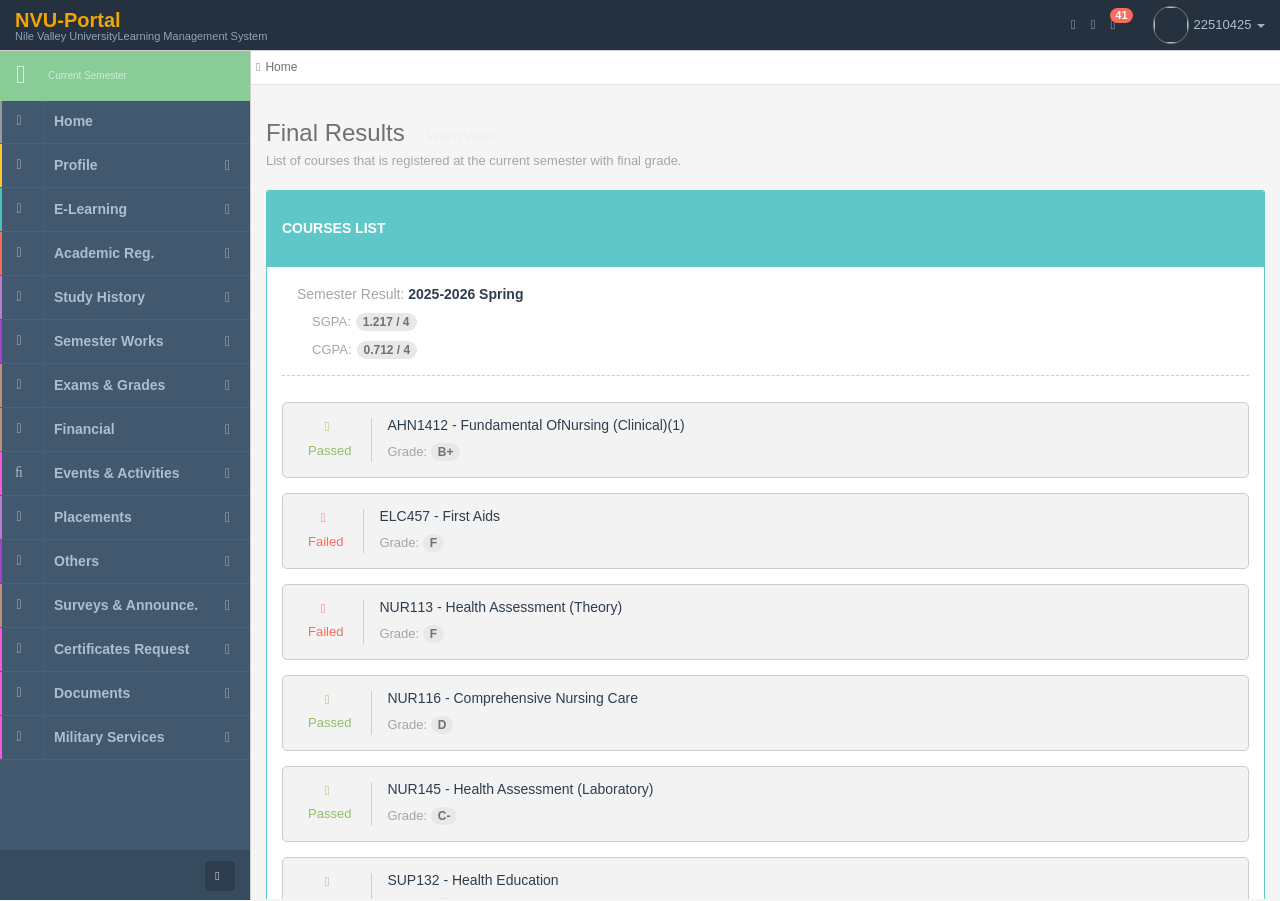
==== General Result - Nile Valley University.htm @ 6a574253 "done" ====
<!DOCTYPE html>
<!-- saved from url=(0041)https://lms.nv.edu.eg/FinalResult/Results -->
<html lang="en" class="app js no-touch no-android chrome no-firefox no-iemobile no-ie no-ie10 no-ios" style="min-width: unset;"><head><meta http-equiv="Content-Type" content="text/html; charset=UTF-8">
    
    <meta name="viewport" content="width=device-width, initial-scale=1.0">
    <title>General Result - Nile Valley University</title>
    <link href="./General Result - Nile Valley University_files/app.v2.css" rel="stylesheet">

    <link href="./General Result - Nile Valley University_files/mdtimepicker.css" rel="stylesheet">

    <link href="./General Result - Nile Valley University_files/fuelux.css" rel="stylesheet">

    <link href="./General Result - Nile Valley University_files/nestable.css" rel="stylesheet">

    <link href="./General Result - Nile Valley University_files/datatables.css" rel="stylesheet">

    <link href="./General Result - Nile Valley University_files/app.css" rel="stylesheet">

    
    <link href="./General Result - Nile Valley University_files/jquery-ui.css" rel="stylesheet">

    <link href="./General Result - Nile Valley University_files/introjs.css" rel="stylesheet">


    <script src="./General Result - Nile Valley University_files/jquery-1.10.2.min.js.download"></script>
    <script src="./General Result - Nile Valley University_files/moment.min.js.download"></script>
    <script src="./General Result - Nile Valley University_files/app.v2.js.download"></script>

    <script src="./General Result - Nile Valley University_files/jquery-ui.js.download"></script>

    <script src="./General Result - Nile Valley University_files/jquery.slim.js.download"></script>

    <script src="./General Result - Nile Valley University_files/app.js.download"></script>

    <script src="./General Result - Nile Valley University_files/highcharts.js.download"></script>

    <script src="./General Result - Nile Valley University_files/highcharts-3d.js.download"></script>

    <script src="./General Result - Nile Valley University_files/ckeditor.js.download"></script><style>.cke{visibility:hidden;}</style>

    <script src="./General Result - Nile Valley University_files/jquery.js.download"></script>

    <script src="./General Result - Nile Valley University_files/PreventXSS.js.download"></script>
    <script src="./General Result - Nile Valley University_files/jquery.signalR-2.4.1.min.js.download"></script>
    <script src="./General Result - Nile Valley University_files/hubs" type="text/javascript"></script>
    <link href="./General Result - Nile Valley University_files/cropper.css" rel="stylesheet">
    <link href="./General Result - Nile Valley University_files/docs.css" rel="stylesheet">

    <style>
        html {
            overflow-y: visible;
        }

        .no-Messages {
            text-align: center;
            padding: 50px 0;
        }

        .navbar-brand {
            font-size: 20px;
            margin-top: -5px;
            text-align: left;
        }

            .navbar-brand strong {
                color: #f0a602
            }

            .navbar-brand div {
                line-height: 29px;
                font-size: 11px;
                font-weight: normal;
                margin-top: -23px;
            }

        .announcement-lock {
            position: fixed;
            right: 0;
            top: 0;
            width: 100%;
            height: 100%;
            background-color: rgba(0, 0, 0, 0.50);
            z-index: 999999;
        }

        .announcement-container {
            position: absolute;
            right: 0;
            top: 0;
            width: 500px;
            max-width: 500px;
            height: 100%;
            background-color: #ffffff;
            border-left: 1px solid #9a9a9a;
        }

            .announcement-container .well {
                box-shadow: none;
                background-color: #edecec;
                position: relative;
                padding-bottom: 10px;
            }

            .announcement-container .bg-light {
                background-color: #d3d3d3;
            }

            .announcement-container .title {
                font-size: 18px;
            }

        .no-announcements {
            text-align: center;
            padding: 50px 0;
        }

            .no-announcements i {
                color: #d9d9d9;
                font-size: 40px;
                margin-bottom: 10px;
            }

        @media (max-width: 768px) {
            .navbar-brand {
                text-align: center;
            }

            .announcement-container {
                width: 100%;
                max-width: unset;
                border-left: none;
            }
        }
    </style>

<link href="./General Result - Nile Valley University_files/Dark.css" rel="stylesheet">

<script type="text/javascript" src="./General Result - Nile Valley University_files/config.js.download"></script><link rel="stylesheet" type="text/css" href="./General Result - Nile Valley University_files/editor.css"><script type="text/javascript" src="./General Result - Nile Valley University_files/en.js.download"></script><script type="text/javascript" src="./General Result - Nile Valley University_files/styles.js.download"></script><script type="text/javascript" src="./General Result - Nile Valley University_files/plugin.js.download"></script><script type="text/javascript" src="./General Result - Nile Valley University_files/plugin(1).js.download"></script><script type="text/javascript" src="./General Result - Nile Valley University_files/plugin(2).js.download"></script><script type="text/javascript" src="./General Result - Nile Valley University_files/plugin(3).js.download"></script><script type="text/javascript" src="./General Result - Nile Valley University_files/plugin(4).js.download"></script><script type="text/javascript" src="./General Result - Nile Valley University_files/plugin(5).js.download"></script><script type="text/javascript" src="./General Result - Nile Valley University_files/plugin(6).js.download"></script><style type="text/css">.wrs_modal_overlay {
    position: fixed;
    font-family: arial, sans-serif;
    top: 0;
    right: 0;
    left: 0;
    bottom: 0;
    background: rgba(0, 0, 0, 0.8);
    z-index: 999998;
    opacity: 0.65;
    pointer-events: auto;
}

.wrs_modal_overlay.wrs_modal_ios {
    visibility: hidden;
    display: none;
}

.wrs_modal_overlay.wrs_modal_android {
    visibility: hidden;
    display: none;
}

.wrs_modal_overlay.wrs_modal_ios.moodle {
    position: fixed;
}

.wrs_modal_overlay.wrs_modal_desktop.wrs_stack {
    background: rgba(0, 0, 0, 0);
    display: none;
}

.wrs_modal_overlay.wrs_modal_desktop.wrs_maximized {
    background: rgba(0, 0, 0, 0.8);
}

.wrs_modal_overlay.wrs_modal_desktop.wrs_minimized {
    background: rgba(0, 0, 0, 0);
    display: none;
}

.wrs_modal_overlay.wrs_modal_desktop.wrs_closed {
    background: rgba(0, 0, 0, 0);
    display: none;
}

.wrs_modal_title {
    color: #fff;
    padding: 5px 0 5px 10px;
    -moz-user-select: none;
    -webkit-user-select: none;
    -ms-user-select: none;
    user-select: none;
    text-align: left;
}

.wrs_modal_close_button {
    float: right;
    cursor: pointer;
    color: #fff;
    padding: 5px 10px 5px 0;
    background-image: url([data-uri]);
    background-size: 10px;
    margin: 10px 7px 0 0;
    background-repeat: no-repeat;
}

.wrs_modal_close_button:hover {
    background-image: url([data-uri]);
}

.wrs_modal_minimize_button {
    float: right;
    cursor: pointer;
    color: #fff;
    padding: 5px 10px 5px 0;
    top: inherit;
    margin: 10px 7px 0 0;
    background-size: 10px;
    background-image: url([data-uri]);
    background-repeat: no-repeat;
}

.wrs_modal_minimize_button:hover {
    background-image: url([data-uri]);
}

.wrs_modal_minimize_button.wrs_minimized {
    background-image: url([data-uri]);
}

.wrs_modal_minimize_button.wrs_minimized:hover {
    background-image: url([data-uri]);
}

.wrs_modal_stack_button {
    float: right;
    cursor: pointer;
    color: #fff;
    margin: 10px 7px 0 0;
    padding: 5px 10px 5px 0;
    top: inherit;
    background-image: url([data-uri]);
    background-size: 10px;
}

.wrs_modal_stack_button.wrs_stack {
    visibility: hidden;
    margin: 0;
    padding: 0;
}

.wrs_modal_stack_button.wrs_minimized {
    visibility: hidden;
    margin: 0;
    padding: 0;
}

.wrs_modal_stack_button:hover {
    background-image: url([data-uri]);
}

.wrs_modal_maximize_button {
    float: right;
    cursor: pointer;
    color: #fff;
    margin: 10px 7px 0 0;
    padding: 5px 10px 5px 0;
    top: inherit;
    background-image: url([data-uri]);
    background-size: 10px;
    background-repeat: no-repeat;
}

.wrs_modal_maximize_button.wrs_maximized {
    visibility: hidden;
    margin: 0;
    padding: 0;
}

.wrs_modal_maximize_button:hover {
    background-image: url([data-uri]);
}

.wrs_modal_wrapper {
    display: block;
    margin: 6px;
}

.wrs_modal_title_bar {
    display: block;
    background-color: #778e9a;
}

.wrs_modal_dialogContainer {
    border: none;
    background: #fafafa;
    z-index: 999999;
}

.wrs_modal_dialogContainer.wrs_modal_desktop {
    font-size: 14px;
}

.wrs_modal_dialogContainer.wrs_modal_desktop.wrs_maximized {
    position: fixed;
}

.wrs_modal_dialogContainer.wrs_modal_desktop.wrs_minimized {
    position: fixed;
    top: inherit;
    margin: 0;
    margin-right: 10px;
}

.wrs_modal_dialogContainer.wrs_closed {
    visibility: hidden;
    display: none;
    opacity: 0;
}


/* Class that exists but hasn't got css properties defined
.wrs_modal_dialogContainer.wrs_modal_desktop.wrs_minimized.wrs_drag {} */

.wrs_modal_dialogContainer.wrs_modal_desktop.wrs_stack {
    position: fixed;
    bottom: 0;
    right: 0;
    box-shadow: rgba(0, 0, 0, 0.5) 0 2px 8px;
}

.wrs_modal_dialogContainer.wrs_drag {
    box-shadow: rgba(0, 0, 0, 0.5) 0 2px 8px;
}

.wrs_modal_dialogContainer.wrs_modal_desktop.wrs_drag {
    box-shadow: rgba(0, 0, 0, 0.5) 0 2px 8px;
}

.wrs_modal_dialogContainer.wrs_modal_android {
    margin: auto;
    position: fixed;
    width: 99%;
    height: 99%;
    overflow: hidden;
    transform: translate(50%, -50%);
    top: 50%;
    right: 50% !important;
    position: fixed;
}

.wrs_modal_dialogContainer.wrs_modal_ios {
    margin: auto;
    position: fixed;
    width: 100%;
    height: 100%;
    overflow: hidden;
    transform: translate(50%, -50%);
    top: 50%;
    right: 50% !important;
    position: fixed;
}


/* Class that exists but hasn't got css properties defined
.wrs_content_container.wrs_maximized {} */

.wrs_content_container.wrs_minimized {
    display: none;
}

/* .wrs_editor {
    flex-grow: 1;
} */

.wrs_content_container.wrs_modal_android {
    width: 100%;
    flex-grow: 1;
    display: flex;
    flex-direction: column;
}

.wrs_content_container.wrs_modal_android > div:first-child {
    flex-grow: 1;
}

.wrs_content_container.wrs_modal_ios > div:first-child {
    flex-grow: 1;
}

.wrs_content_container.wrs_modal_desktop > div:first-child {
    flex-grow: 1;
}

.wrs_modal_wrapper.wrs_modal_android {
    margin: auto;
    display: flex;
    flex-direction: column;
    height: 100%;
    width: 100%;
}

.wrs_content_container.wrs_modal_desktop {
    width: 100%;
    flex-grow: 1;
    display: flex;
    flex-direction: column;
}

.wrs_content_container.wrs_modal_ios {
    width: 100%;
    flex-grow: 1;
    display: flex;
    flex-direction: column;
}

.wrs_modal_wrapper.wrs_modal_ios {
    margin: auto;
    display: flex;
    flex-direction: column;
    height: 100%;
    width: 100%;
}

.wrs_virtual_keyboard {
    height: 100%;
    width: 100%;
    top: 0;
    left: 50%;
    transform: translate(-50%, 0%);
}

@media all and (orientation: portrait) {
    .wrs_modal_dialogContainer.wrs_modal_mobile {
        width: 100vmin;
        height: 100vmin;
        margin: auto;
        border-width: 0;
    }
    .wrs_modal_wrapper.wrs_modal_mobile {
        width: 100vmin;
        height: 100vmin;
        margin: auto;
    }
}

@media all and (orientation: landscape) {
    .wrs_modal_dialogContainer.wrs_modal_mobile {
        width: 100vmin;
        height: 100vmin;
        margin: auto;
        border-width: 0;
    }
    .wrs_modal_wrapper.wrs_modal_mobile {
        width: 100vmin;
        height: 100vmin;
        margin: auto;
    }
}

.wrs_modal_dialogContainer.wrs_modal_badStock {
    width: 100%;
    height: 280px;
    margin: 0 auto;
    border-width: 0;
}

.wrs_modal_wrapper.wrs_modal_badStock {
    width: 100%;
    height: 280px;
    margin: 0 auto;
    border-width: 0;
}
.wrs_noselect {
    -moz-user-select: none;
    -khtml-user-select: none;
    -webkit-user-select: none;
    -ms-user-select: none;
    user-select: none;
}
.wrs_bottom_right_resizer {
    width: 10px;
    height: 10px;
    color: #778e9a;
    position: absolute;
    right: 4px;
    bottom: 8px;
    cursor: se-resize;
    -moz-user-select: none;
    -webkit-user-select: none;
    -ms-user-select: none;
    user-select: none;
}
.wrs_bottom_left_resizer {
    width: 15px;
    height: 15px;
    color: #778e9a;
    position: absolute;
    left: 0;
    top: 0;
    cursor: se-resize;
}

.wrs_modal_controls {
    height: 42px;
    margin: 3px 0;
    overflow: hidden;
    line-height: normal;
}

.wrs_modal_links {
    margin: 10px auto;
    margin-bottom: 0;
    font-family: arial, sans-serif;
    padding: 6px;
    display: inline;
    float: right;
    text-align: right;
}

.wrs_modal_links > a {
    text-decoration: none;
    color: #778e9a;
    font-size: 16px;
}

.wrs_modal_button_cancel,
.wrs_modal_button_cancel:hover,
.wrs_modal_button_cancel:visited,
.wrs_modal_button_cancel:active,
.wrs_modal_button_cancel:focus {
    min-width: 80px;
    font-size: 14px;
    border-radius: 3px;
    border: 1px solid #778e9a;
    padding: 6px 8px;
    margin: 10px auto;
    margin-left: 5px;
    margin-bottom: 0;
    cursor: pointer;
    font-family: arial, sans-serif;
    background-color: #DDDDDD;
    height: 32px;
}

.wrs_modal_button_accept,
.wrs_modal_button_accept:hover,
.wrs_modal_button_accept:visited,
.wrs_modal_button_accept:active,
.wrs_modal_button_accept:focus {
    min-width: 80px;
    font-size: 14px;
    border-radius: 3px;
    border: 1px solid #778e9a;
    padding: 6px 8px;
    margin: 10px auto;
    margin-right: 5px;
    margin-bottom: 0;
    color: #fff;
    background: #778e9a;
    cursor: pointer;
    font-family: arial, sans-serif;
    height: 32px;
}

.wrs_editor_vertical_bar {
    height: 20px;
    float: right;
    background: none;
    width: 20px;
    cursor: pointer;
}

.wrs_modal_buttons_container {
    display: inline;
    float: left;
}

.wrs_modal_buttons_container.wrs_modalAndroid {
    padding-left: 6px;
}

.wrs_modal_buttons_container.wrs_modalDesktop {
    padding-left: 0;
}

.wrs_modal_buttons_container > button {
    line-height: normal;
    background-image: none;
}

.wrs_modal_wrapper {
    margin: 6px;
    display: flex;
    flex-direction: column;
}

.wrs_modal_wrapper.wrs_modal_desktop.wrs_minimized {
    display: none;
}

@media only screen and (max-device-width: 480px) and (orientation: portrait) {
    #wrs_modal_wrapper {
        width: 140%;
    }
}

.wrs_popupmessage_overlay_envolture {
    display: none;
    width: 100%;
}
.wrs_popupmessage_overlay {
    position: absolute;
    width: 100%;
    height: 100%;
    top: 0;
    left: 0;
    right: 0;
    bottom: 0;
    background-color: rgba(0, 0, 0, 0.5);
    z-index: 4;
    cursor: pointer;
}
.wrs_popupmessage_panel {
    top: 50%;
    left: 50%;
    transform: translate(-50%, -50%);
    position: absolute;
    background: white;
    max-width: 500px;
    width: 75%;
    border-radius: 2px;
    padding: 20px;
    font-family: sans-serif;
    font-size: 15px;
    text-align: left;
    color: #2e2e2e;
    z-index: 5;
    max-height: 75%;
    overflow: auto;
}

.wrs_popupmessage_button_area {
    margin: 10px 0 0 0;
}

.wrs_panelContainer * {
    border: 0;
}

.wrs_button_cancel,
.wrs_button_cancel:hover,
.wrs_button_cancel:visited,
.wrs_button_cancel:active,
.wrs_button_cancel:focus {
    min-width: 80px;
    font-size: 14px;
    border-radius: 3px;
    border: 1px solid #778e9a;
    padding: 6px 8px;
    margin: 10px auto;
    margin-left: 5px;
    margin-bottom: 0;
    cursor: pointer;
    font-family: arial, sans-serif;
    background-color: #DDDDDD;
    background-image: none;
    height: 32px;
}

.wrs_button_accept,
.wrs_button_accept:hover,
.wrs_button_accept:visited,
.wrs_button_accept:active,
.wrs_button_accept:focus {
    min-width: 80px;
    font-size: 14px;
    border-radius: 3px;
    border: 1px solid #778e9a;
    padding: 6px 8px;
    margin: 10px auto;
    margin-right: 5px;
    margin-bottom: 0;
    color: #fff;
    background: #778e9a;
    cursor: pointer;
    font-family: arial, sans-serif;
    height: 32px;
}

.wrs_editor button{
    box-shadow: none;
}

.wrs_editor .wrs_header button{
    border-bottom: none;
    border-bottom-left-radius: 0;
    border-bottom-right-radius: 0;
}

.wrs_modal_overlay.wrs_modal_desktop.wrs_stack.wrs_overlay_active {
    display: block;
}
/* Fix selection in drupal style */
.wrs_toolbar tr:focus{
    background: none;
}
.wrs_toolbar tr:hover{
    background: none;
}
/* End of fix drupal */
.wrs_modal_rtl .wrs_modal_button_cancel {
    margin-right: 5px;
    margin-left: 0;
}
.wrs_modal_rtl .wrs_modal_button_accept {
    margin-right: 0;
    margin-left: 5px;
}
.wrs_modal_rtl .wrs_button_cancel {
    margin-right: 5px;
    margin-left: 0;
}
.wrs_modal_rtl .wrs_button_accept {
    margin-right: 0;
    margin-left: 5px;
}
</style><link rel="stylesheet" type="text/css" href="./General Result - Nile Valley University_files/scayt.css"><link rel="stylesheet" type="text/css" href="./General Result - Nile Valley University_files/dialog.css"><link rel="stylesheet" type="text/css" href="./General Result - Nile Valley University_files/tableselection.css"><link rel="stylesheet" type="text/css" href="./General Result - Nile Valley University_files/wsc.css"><script type="text/javascript" src="./General Result - Nile Valley University_files/en(1).js.download"></script><script type="text/javascript" src="./General Result - Nile Valley University_files/en(2).js.download"></script><link rel="stylesheet" type="text/css" href="./General Result - Nile Valley University_files/copyformatting.css"><link rel="stylesheet" type="text/css" href="./General Result - Nile Valley University_files/dialog(1).css"><script type="text/javascript" src="./General Result - Nile Valley University_files/eq_config.js.download"></script><script type="text/javascript" src="./General Result - Nile Valley University_files/eq_editor-lite-17.js.download"></script><link rel="stylesheet" type="text/css" href="./General Result - Nile Valley University_files/equation-embed.css"></head>
<body style="min-width: unset; overflow: auto;">
    <div class="announcement-lock hide">

    </div>
    <div class="noti-area">
    </div>
    <div class="results-area">
    </div>
    <section class="vbox">
        <header class="bg-dark dk header navbar navbar-fixed-top-xs">
            <div class="navbar-header aside-md">
                <a class="btn btn-link visible-xs" data-toggle="class:nav-off-screen" data-target="#nav"><i class="fa fa-bars"></i></a>
                <a href="https://lms.nv.edu.eg/FinalResult/Results#" class="navbar-brand" data-toggle="fullscreen">
                    <strong>NVU-Portal</strong>
                    <div class="text-muted">Nile Valley UniversityLearning Management System</div>
                </a>
                <a class="btn btn-link visible-xs" data-toggle="dropdown" data-target=".nav-user"><i class="fa fa-cog"></i></a>
            </div>
                <input type="hidden" id="LoginId" value="22510425">
                <input type="hidden" id="LoginType" value="1">

            <ul class="nav navbar-nav navbar-right hidden-xs nav-user">

                <li class="hidden-xs">

                    <a href="https://lms.nv.edu.eg/Announcement/AllAnnouncement" class="dk notifications"><i class="fa fa-bullhorn"></i><span class="badge badge-sm up bg-danger m-l-n-sm Anncount"></span></a>
                </li>
                <li class="hidden-xs">

                    <a href="https://lms.nv.edu.eg/Messages/Message" class="dk messages"><i class="fa fa-comments"></i><span class="badge badge-sm up bg-warning m-l-n-sm Msgcount"></span></a>
                </li>
                <li class="hidden-xs">

                    <a href="https://lms.nv.edu.eg/Notifications/NotificationsList" class="dk notifications"><i class="fa fa-bell"></i><span class="badge badge-sm up bg-danger m-l-n-sm Notcount">41</span></a>
                </li>
                <li class="dropdown">
                    <a class="dropdown-toggle c-p" data-toggle="dropdown">
                        <span class="thumb-sm avatar pull-left">
                            <img id="user_img" class="thum-img" data-gender="M">
                        </span>
                        <span id="username">
22510425
                        </span><b class="caret"></b>
                    </a>
                    <ul class="dropdown-menu animated fadeInRight m-r-sm" style="width:220px">
                        <span class="arrow top" style="left: 75%"></span>
                        <li><a href="https://lms.nv.edu.eg/UserProfile/AccountSettings"><i class="fa fa-gear"></i>Account Settings</a></li>
                        <li class="divider"></li>
                        <li><a href="https://lms.nv.edu.eg/Announcement/TodoCalendar" class="events"><i class="fa fa-calendar"></i><span class="badge bg-warning pull-right"></span>Events Calendar</a></li>
                        <li><a href="https://lms.nv.edu.eg/Announcement/AllAnnouncement" class="announcement"><i class="fa fa-bullhorn"></i><span class="badge bg-warning pull-right"></span>Announcements</a></li>
                        <li><a href="https://lms.nv.edu.eg/Messages/Message" class="messages"><i class="fa fa-comments"></i><span class="badge bg-warning pull-right"></span>Messages</a></li>
                        <li><a href="https://lms.nv.edu.eg/Notifications/NotificationsList" class="notifications"><i class="fa fa-bell"></i><span class="badge bg-danger pull-right"></span>Notifications</a></li>
                        <li class="divider"></li>
                        <li><a href="https://lms.nv.edu.eg/Support/SupportTickets"><i class="fa fa-question-circle"></i>Help &amp; Suggestions</a></li>
                        <li><a href="https://lms.nv.edu.eg/Videos/Videos" class="videos"><i class="fa fa-play-circle"></i><span class="badge pull-right"></span>Product Videos</a></li>
                        <li class="divider"></li>
                        <li><a class="btn-lock c-p"><i class="fa fa-lock"></i>Lock Screen</a></li>
                        <li><a href="https://lms.nv.edu.eg/Login/SignOut" class="btn-logout"><i class="fa fa-sign-out"></i>Log out</a></li>
                    </ul>
                </li>
            </ul>
        </header>
        <section class="b-t">
            <section class="hbox stretch" style="height:100%;">
                <!-- .aside -->
                <aside class="bg-dark lter aside-lg hidden-print" id="nav">
                    <section class="vbox">
                        <header class="header bg-primary lter text-center clearfix semester-intro">
                            <table>
                                <tbody><tr>
                                    <td style="text-align: left; width: 30px;">
                                        <span class="thumb avatar" style="border:0; width: 30px; height: 48px;">
                                            <i class="fa fa-calendar m-t-sm fa-2x"></i>
                                        </span>
                                    </td>
                                    <td style="text-align: left;">
                                        <span class="hidden-nav-xs clear">
                                            <strong class="h6" style="font-weight: bold;" id="SemesterId"></strong>
                                            <span class="text-muted text-xs block">Current Semester</span>
                                        </span>
                                    </td>
                                </tr>
                            </tbody></table>
                        </header>
                        <section class="w-f scrollable">
                            <!-- nav -->
                            <nav class="nav-primary hidden-xs">
                                <ul class="nav side-menu" style="margin-top: -2px;">
                                            <li>
                                                <a href="https://lms.nv.edu.eg/Profile/StudentProfile">
                                                    <i class="fa fa-home icon"><b style=" background-color: #9a9a9a"></b></i>
                                                    <span>Home</span>
                                                </a>
                                            </li>
                                                    <li class="last" data-moduleid="2010">
                                                        <a class="c-p" style="overflow: hidden;">
                                                            <i class="fa fa-user icon"><b style="background-color: #ffc333"></b></i><span class="pull-right"><i class="fa fa-angle-down text"></i><i class="fa fa-angle-up text-active"></i></span>
                                                            <span>Profile </span>
                                                        </a>

                                                        <ul class="nav lt">
                                                                <li>
                                                                    <a class="c-p menu-link" href="https://lms.nv.edu.eg/Profile/UpdateData">
                                                                        <b class="badge bg-danger pull-right"></b>
                                                                        <i class="fa fa-angle-right"></i>
                                                                        <span class="title">Students Update Data</span>
                                                                    </a>
                                                                </li>

                                                        </ul>

                                                    </li>
                                                    <li class="last" data-moduleid="2010">
                                                        <a class="c-p" style="overflow: hidden;">
                                                            <i class="fa fa-list-ol icon"><b style="background-color: #4cc0c1"></b></i><span class="pull-right"><i class="fa fa-angle-down text"></i><i class="fa fa-angle-up text-active"></i></span>
                                                            <span>E-Learning </span>
                                                        </a>

                                                        <ul class="nav lt">
                                                                <li>
                                                                    <a class="c-p menu-link" href="https://lms.nv.edu.eg/Quizzes/StudentQuizzes">
                                                                        <b class="badge bg-danger pull-right"></b>
                                                                        <i class="fa fa-angle-right"></i>
                                                                        <span class="title">Quizzes</span>
                                                                    </a>
                                                                </li>
                                                                <li>
                                                                    <a class="c-p menu-link" href="https://lms.nv.edu.eg/ExamQuiz/StudentExams">
                                                                        <b class="badge bg-danger pull-right"></b>
                                                                        <i class="fa fa-angle-right"></i>
                                                                        <span class="title">Exams</span>
                                                                    </a>
                                                                </li>
                                                                <li>
                                                                    <a class="c-p menu-link" href="https://lms.nv.edu.eg/Assignment/AssignmentStudentList">
                                                                        <b class="badge bg-danger pull-right"></b>
                                                                        <i class="fa fa-angle-right"></i>
                                                                        <span class="title">Assigments</span>
                                                                    </a>
                                                                </li>
                                                                <li>
                                                                    <a class="c-p menu-link" href="https://lms.nv.edu.eg/Discussion/StudentDiscussionList">
                                                                        <b class="badge bg-danger pull-right"></b>
                                                                        <i class="fa fa-angle-right"></i>
                                                                        <span class="title">Discussions</span>
                                                                    </a>
                                                                </li>
                                                                <li>
                                                                    <a class="c-p menu-link" href="https://lms.nv.edu.eg/StudentMeeting/MeetingList">
                                                                        <b class="badge bg-danger pull-right"></b>
                                                                        <i class="fa fa-angle-right"></i>
                                                                        <span class="title">Meetings</span>
                                                                    </a>
                                                                </li>
                                                                <li>
                                                                    <a class="c-p menu-link" href="https://lms.nv.edu.eg/ELearning/StudentElearning">
                                                                        <b class="badge bg-danger pull-right"></b>
                                                                        <i class="fa fa-angle-right"></i>
                                                                        <span class="title">Files &amp; Materials</span>
                                                                    </a>
                                                                </li>
                                                                <li>
                                                                    <a class="c-p menu-link" href="https://lms.nv.edu.eg/ELearning/StudentQuestionBank">
                                                                        <b class="badge bg-danger pull-right"></b>
                                                                        <i class="fa fa-angle-right"></i>
                                                                        <span class="title">Question Bank</span>
                                                                    </a>
                                                                </li>

                                                        </ul>

                                                    </li>
                                                    <li class="last" data-moduleid="2010">
                                                        <a class="c-p" style="overflow: hidden;">
                                                            <i class="fa fa-file-text-o icon"><b style="background-color: #fb6b5b"></b></i><span class="pull-right"><i class="fa fa-angle-down text"></i><i class="fa fa-angle-up text-active"></i></span>
                                                            <span>Academic Reg. </span>
                                                        </a>

                                                        <ul class="nav lt">
                                                                <li>
                                                                    <a class="c-p menu-link" href="https://lms.nv.edu.eg/Registered/CoursesRegisteration">
                                                                        <b class="badge bg-danger pull-right"></b>
                                                                        <i class="fa fa-angle-right"></i>
                                                                        <span class="title">Course Reg.</span>
                                                                    </a>
                                                                </li>
                                                                <li>
                                                                    <a class="c-p menu-link" href="https://lms.nv.edu.eg/Registered/RegisterationProposal">
                                                                        <b class="badge bg-danger pull-right"></b>
                                                                        <i class="fa fa-angle-right"></i>
                                                                        <span class="title">Registeration Proposal</span>
                                                                    </a>
                                                                </li>
                                                                <li>
                                                                    <a class="c-p menu-link" href="https://lms.nv.edu.eg/Registered/RegisterCourse">
                                                                        <b class="badge bg-danger pull-right"></b>
                                                                        <i class="fa fa-angle-right"></i>
                                                                        <span class="title">Transcript</span>
                                                                    </a>
                                                                </li>
                                                                <li>
                                                                    <a class="c-p menu-link" href="https://lms.nv.edu.eg/StudentSchedual/Schedual">
                                                                        <b class="badge bg-danger pull-right"></b>
                                                                        <i class="fa fa-angle-right"></i>
                                                                        <span class="title">Studying Schedule</span>
                                                                    </a>
                                                                </li>

                                                        </ul>

                                                    </li>
                                                    <li class="last" data-moduleid="2010">
                                                        <a class="c-p" style="overflow: hidden;">
                                                            <i class="fa fa-clock-o icon"><b style="background-color: #bd7ad3"></b></i><span class="pull-right"><i class="fa fa-angle-down text"></i><i class="fa fa-angle-up text-active"></i></span>
                                                            <span>Study History </span>
                                                        </a>

                                                        <ul class="nav lt">
                                                                <li>
                                                                    <a class="c-p menu-link" href="https://lms.nv.edu.eg/CourseHistory/ProgramChart">
                                                                        <b class="badge bg-danger pull-right"></b>
                                                                        <i class="fa fa-angle-right"></i>
                                                                        <span class="title">Program Chart</span>
                                                                    </a>
                                                                </li>
                                                                <li>
                                                                    <a class="c-p menu-link" href="https://lms.nv.edu.eg/CourseHistory/History">
                                                                        <b class="badge bg-danger pull-right"></b>
                                                                        <i class="fa fa-angle-right"></i>
                                                                        <span class="title">Course Time Line</span>
                                                                    </a>
                                                                </li>
                                                                <li>
                                                                    <a class="c-p menu-link" href="https://lms.nv.edu.eg/GPAProgress/Progress">
                                                                        <b class="badge bg-danger pull-right"></b>
                                                                        <i class="fa fa-angle-right"></i>
                                                                        <span class="title">GPA Progress</span>
                                                                    </a>
                                                                </li>

                                                        </ul>

                                                    </li>
                                                    <li class="last" data-moduleid="2010">
                                                        <a class="c-p" style="overflow: hidden;">
                                                            <i class="fa fa-flask icon"><b style="background-color: #ab3fce"></b></i><span class="pull-right"><i class="fa fa-angle-down text"></i><i class="fa fa-angle-up text-active"></i></span>
                                                            <span>Semester Works </span>
                                                        </a>

                                                        <ul class="nav lt">
                                                                <li>
                                                                    <a class="c-p menu-link" href="https://lms.nv.edu.eg/SemesterWorks/absence">
                                                                        <b class="badge bg-danger pull-right"></b>
                                                                        <i class="fa fa-angle-right"></i>
                                                                        <span class="title">Lectures Absence</span>
                                                                    </a>
                                                                </li>
                                                                <li>
                                                                    <a class="c-p menu-link" href="https://lms.nv.edu.eg/SemesterWorks/warnings">
                                                                        <b class="badge bg-danger pull-right"></b>
                                                                        <i class="fa fa-angle-right"></i>
                                                                        <span class="title">Absence Warnings</span>
                                                                    </a>
                                                                </li>
                                                                <li>
                                                                    <a class="c-p menu-link" href="https://lms.nv.edu.eg/QRCode/ScanQR">
                                                                        <b class="badge bg-danger pull-right"></b>
                                                                        <i class="fa fa-angle-right"></i>
                                                                        <span class="title">Lecture Attendance</span>
                                                                    </a>
                                                                </li>

                                                        </ul>

                                                    </li>
                                                    <li class="last" data-moduleid="2010">
                                                        <a class="c-p" style="overflow: hidden;">
                                                            <i class="fa fa-question-circle icon"><b style="background-color: #c18f76"></b></i><span class="pull-right"><i class="fa fa-angle-down text"></i><i class="fa fa-angle-up text-active"></i></span>
                                                            <span>Exams &amp; Grades </span>
                                                        </a>

                                                        <ul class="nav lt">
                                                                <li>
                                                                    <a class="c-p menu-link" href="https://lms.nv.edu.eg/StudentExamSchedual/examsschedule">
                                                                        <b class="badge bg-danger pull-right"></b>
                                                                        <i class="fa fa-angle-right"></i>
                                                                        <span class="title">Exams Schedule</span>
                                                                    </a>
                                                                </li>
                                                                <li>
                                                                    <a class="c-p menu-link" href="https://lms.nv.edu.eg/FinalResult/Results">
                                                                        <b class="badge bg-danger pull-right"></b>
                                                                        <i class="fa fa-angle-right"></i>
                                                                        <span class="title">Final Result</span>
                                                                    </a>
                                                                </li>
                                                                <li>
                                                                    <a class="c-p menu-link" href="https://lms.nv.edu.eg/GradeBook/StudentGradeBook">
                                                                        <b class="badge bg-danger pull-right"></b>
                                                                        <i class="fa fa-angle-right"></i>
                                                                        <span class="title">Grades Book</span>
                                                                    </a>
                                                                </li>

                                                        </ul>

                                                    </li>
                                                    <li class="last" data-moduleid="2010">
                                                        <a class="c-p" style="overflow: hidden;">
                                                            <i class="fa fa-money icon"><b style="background-color: #c18f76"></b></i><span class="pull-right"><i class="fa fa-angle-down text"></i><i class="fa fa-angle-up text-active"></i></span>
                                                            <span>Financial </span>
                                                        </a>

                                                        <ul class="nav lt">
                                                                <li>
                                                                    <a class="c-p menu-link" href="https://lms.nv.edu.eg/StudentFinancial/StudentPermission">
                                                                        <b class="badge bg-danger pull-right"></b>
                                                                        <i class="fa fa-angle-right"></i>
                                                                        <span class="title">Payment Permissions</span>
                                                                    </a>
                                                                </li>
                                                                <li>
                                                                    <a class="c-p menu-link" href="https://lms.nv.edu.eg/Financial/StudentStatement">
                                                                        <b class="badge bg-danger pull-right"></b>
                                                                        <i class="fa fa-angle-right"></i>
                                                                        <span class="title">Student Statement</span>
                                                                    </a>
                                                                </li>
                                                                <li>
                                                                    <a class="c-p menu-link" href="https://lms.nv.edu.eg/Financial/StudentBalances">
                                                                        <b class="badge bg-danger pull-right"></b>
                                                                        <i class="fa fa-angle-right"></i>
                                                                        <span class="title">Balance</span>
                                                                    </a>
                                                                </li>

                                                        </ul>

                                                    </li>
                                                    <li class="last" data-moduleid="2010">
                                                        <a class="c-p" style="overflow: hidden;">
                                                            <i class="fa fa-music icon"><b style="background-color: #f257dc"></b></i><span class="pull-right"><i class="fa fa-angle-down text"></i><i class="fa fa-angle-up text-active"></i></span>
                                                            <span>Events &amp; Activities </span>
                                                        </a>

                                                        <ul class="nav lt">
                                                                <li>
                                                                    <a class="c-p menu-link" href="https://lms.nv.edu.eg/StudentFinancial/GraduationPartyReservation">
                                                                        <b class="badge bg-danger pull-right"></b>
                                                                        <i class="fa fa-angle-right"></i>
                                                                        <span class="title">Graduation Party Tickets</span>
                                                                    </a>
                                                                </li>
                                                                <li>
                                                                    <a class="c-p menu-link" href="https://lms.nv.edu.eg/StudentEvents/StudentEventsArchieve">
                                                                        <b class="badge bg-danger pull-right"></b>
                                                                        <i class="fa fa-angle-right"></i>
                                                                        <span class="title">Trips Reservations</span>
                                                                    </a>
                                                                </li>
                                                                <li>
                                                                    <a class="c-p menu-link" href="https://lms.nv.edu.eg/StudentEvents/StudentEventsPlaysArchieve">
                                                                        <b class="badge bg-danger pull-right"></b>
                                                                        <i class="fa fa-angle-right"></i>
                                                                        <span class="title">Sports Reservations</span>
                                                                    </a>
                                                                </li>

                                                        </ul>

                                                    </li>
                                                    <li class="last" data-moduleid="2010">
                                                        <a class="c-p" style="overflow: hidden;">
                                                            <i class="fa fa-list-ol icon"><b style="background-color: #bd7ad3"></b></i><span class="pull-right"><i class="fa fa-angle-down text"></i><i class="fa fa-angle-up text-active"></i></span>
                                                            <span>Placements </span>
                                                        </a>

                                                        <ul class="nav lt">
                                                                <li>
                                                                    <a class="c-p menu-link" href="https://lms.nv.edu.eg/PlacementStudent/Placements">
                                                                        <b class="badge bg-danger pull-right"></b>
                                                                        <i class="fa fa-angle-right"></i>
                                                                        <span class="title">Placement Test</span>
                                                                    </a>
                                                                </li>

                                                        </ul>

                                                    </li>
                                                    <li class="last" data-moduleid="2010">
                                                        <a class="c-p" style="overflow: hidden;">
                                                            <i class="fa fa-dot-circle-o icon"><b style="background-color: #ab3fce"></b></i><span class="pull-right"><i class="fa fa-angle-down text"></i><i class="fa fa-angle-up text-active"></i></span>
                                                            <span>Others </span>
                                                        </a>

                                                        <ul class="nav lt">
                                                                <li>
                                                                    <a class="c-p menu-link" href="https://lms.nv.edu.eg/Desires/DepartmentsDesires">
                                                                        <b class="badge bg-danger pull-right"></b>
                                                                        <i class="fa fa-angle-right"></i>
                                                                        <span class="title">Department Desires</span>
                                                                    </a>
                                                                </li>
                                                                <li>
                                                                    <a class="c-p menu-link" href="https://lms.nv.edu.eg/CoursesSpecs/CoursesSpecification">
                                                                        <b class="badge bg-danger pull-right"></b>
                                                                        <i class="fa fa-angle-right"></i>
                                                                        <span class="title">Course Specifications</span>
                                                                    </a>
                                                                </li>

                                                        </ul>

                                                    </li>
                                                    <li class="last" data-moduleid="2010">
                                                        <a class="c-p" style="overflow: hidden;">
                                                            <i class="fa fa fa-bullhorn icon"><b style="background-color: #c18f76"></b></i><span class="pull-right"><i class="fa fa-angle-down text"></i><i class="fa fa-angle-up text-active"></i></span>
                                                            <span>Surveys &amp; Announce. </span>
                                                        </a>

                                                        <ul class="nav lt">
                                                                <li>
                                                                    <a class="c-p menu-link" href="https://lms.nv.edu.eg/Announcement/TodoCalendar">
                                                                        <b class="badge bg-danger pull-right"></b>
                                                                        <i class="fa fa-angle-right"></i>
                                                                        <span class="title">Events Calendar</span>
                                                                    </a>
                                                                </li>
                                                                <li>
                                                                    <a class="c-p menu-link" href="https://lms.nv.edu.eg/StudentQuestionnaire/StudentQuestionnaireArchieve">
                                                                        <b class="badge bg-danger pull-right"></b>
                                                                        <i class="fa fa-angle-right"></i>
                                                                        <span class="title">Surveys</span>
                                                                    </a>
                                                                </li>
                                                                <li>
                                                                    <a class="c-p menu-link" href="https://lms.nv.edu.eg/Announcement/AllAnnouncement">
                                                                        <b class="badge bg-danger pull-right"></b>
                                                                        <i class="fa fa-angle-right"></i>
                                                                        <span class="title">Announcements</span>
                                                                    </a>
                                                                </li>
                                                                <li>
                                                                    <a class="c-p menu-link" href="https://lms.nv.edu.eg/Messages/Message">
                                                                        <b class="badge bg-danger pull-right"></b>
                                                                        <i class="fa fa-angle-right"></i>
                                                                        <span class="title">Messages</span>
                                                                    </a>
                                                                </li>
                                                                <li>
                                                                    <a class="c-p menu-link" href="https://lms.nv.edu.eg/Notifications/NotificationsList">
                                                                        <b class="badge bg-danger pull-right"></b>
                                                                        <i class="fa fa-angle-right"></i>
                                                                        <span class="title">Notifications</span>
                                                                    </a>
                                                                </li>
                                                                <li>
                                                                    <a class="c-p menu-link" href="https://lms.nv.edu.eg/Questionnaire/Questionnaire">
                                                                        <b class="badge bg-danger pull-right"></b>
                                                                        <i class="fa fa-angle-right"></i>
                                                                        <span class="title">Questionnaires</span>
                                                                    </a>
                                                                </li>

                                                        </ul>

                                                    </li>
                                                    <li class="last" data-moduleid="2010">
                                                        <a class="c-p" style="overflow: hidden;">
                                                            <i class="fa fa-angle-down "><b style="background-color: #f257dc"></b></i><span class="pull-right"><i class="fa fa-angle-down text"></i><i class="fa fa-angle-up text-active"></i></span>
                                                            <span>Certificates Request </span>
                                                        </a>

                                                        <ul class="nav lt">
                                                                <li>
                                                                    <a class="c-p menu-link" href="https://lms.nv.edu.eg/Documents/GraduationRequests">
                                                                        <b class="badge bg-danger pull-right"></b>
                                                                        <i class="fa fa-angle-right"></i>
                                                                        <span class="title">Graduation Request</span>
                                                                    </a>
                                                                </li>

                                                        </ul>

                                                    </li>
                                                    <li class="last" data-moduleid="2010">
                                                        <a class="c-p" style="overflow: hidden;">
                                                            <i class="fa fa-circle"><b style="background-color: #f257dc"></b></i><span class="pull-right"><i class="fa fa-angle-down text"></i><i class="fa fa-angle-up text-active"></i></span>
                                                            <span>Documents </span>
                                                        </a>

                                                        <ul class="nav lt">
                                                                <li>
                                                                    <a class="c-p menu-link" href="https://lms.nv.edu.eg/Documents/NewRequest">
                                                                        <b class="badge bg-danger pull-right"></b>
                                                                        <i class="fa fa-angle-right"></i>
                                                                        <span class="title">New Document Request</span>
                                                                    </a>
                                                                </li>
                                                                <li>
                                                                    <a class="c-p menu-link" href="https://lms.nv.edu.eg/Documents/RequestsList">
                                                                        <b class="badge bg-danger pull-right"></b>
                                                                        <i class="fa fa-angle-right"></i>
                                                                        <span class="title">Documents Archive</span>
                                                                    </a>
                                                                </li>

                                                        </ul>

                                                    </li>
                                                    <li class="last" data-moduleid="2010">
                                                        <a class="c-p" style="overflow: hidden;">
                                                            <i class="fa fa-angle-down "><b style="background-color: #f257dc"></b></i><span class="pull-right"><i class="fa fa-angle-down text"></i><i class="fa fa-angle-up text-active"></i></span>
                                                            <span>Military Services </span>
                                                        </a>

                                                        <ul class="nav lt">
                                                                <li>
                                                                    <a class="c-p menu-link" href="https://lms.nv.edu.eg/MilitaryServices/StudentMilitaryServices">
                                                                        <b class="badge bg-danger pull-right"></b>
                                                                        <i class="fa fa-angle-right"></i>
                                                                        <span class="title">Military Services</span>
                                                                    </a>
                                                                </li>

                                                        </ul>

                                                    </li>

                                </ul>
                            </nav>
                            <!-- / nav -->
                        </section>
                        <footer class="footer lt hidden-xs b-t b-dark pos-abt">
                            <a href="https://lms.nv.edu.eg/FinalResult/Results#nav" data-toggle="class:nav-xs" id="btn-close-aside" style="min-width: 30px;" class="pull-right btn btn-sm btn-dark btn-icon"><i class="fa fa-angle-left text"></i><i class="fa fa-angle-right text-active"></i></a>
                        </footer>
                    </section>
                </aside>
                <!-- /.aside -->
                <section id="content" class="b-l">
                    <ul id="sitetree" class="breadcrumb no-border no-radius b-b b-light p-l-xs">
                        <li><i class="fa fa-home"></i>Home</li>
                    </ul>
                    <section id="main" style=" height: calc(100% - 35px); position: relative;">
                        


<style>
    .course-item {
        border: 1px solid #cccccc;
        border-radius: 5px;
        background-color: #f3f3f3;
        box-shadow: none;
        padding: 15px;
    }

    .no-courses {
        text-align: center;
        padding: 50px 0;
    }

        .no-courses .fa {
            color: #d9d9d9;
            font-size: 70px;
            margin-bottom: 30px;
        }

    .page-contect .panel-footer {
        background-color: #ffffff;
    }
</style>
<section class="vbox" id="user-control">
    <section class="scrollable padder padder-v">
        <div class="form-group page-contect" style="">
            <div class="m-b-md">
                <h3 class="m-b-xs"><span class="m-r-sm">Final Results</span><a id="vides-alert" href="https://lms.nv.edu.eg/Videos/Videos?id=19" data-toggle="modal" class="text-danger text-sm" style="white-space: nowrap; color: rgba(239, 105, 105, 0.067);"><i class="fa fa-video-camera"></i> Watch Video</a></h3>
                <small class="text-muted">List of courses that is registered at the current semester with final grade.</small>
            </div>
            <section class="panel panel-info">
                <header class="panel-heading h5 padder-v-lg">
                    <strong class="text-uc">Courses List</strong>
                </header>
                <div class="form-group padder m-t-md m-b-none">
                    <div class="col-sm-12 h5 text-muted">
                        Semester Result: <strong class="text-dark semester">2025-2026 Spring</strong>
                    </div>
                    <div class="m-l-lg">
                        <div class="text-muted m-t-sm">
                            SGPA:<span class="badge bg-light m-l-xs sgpa">1.217 / 4</span><span class="m-l sgpa-grade"></span>
                        </div>
                        <div class="text-muted m-t-sm">
                            CGPA:<span class="badge bg-light m-l-xs cgpa">0.712 / 4</span><span class="m-l sgpa-grade"></span>
                        </div>
                    </div>
                    <div class="line line-dashed m-t"></div>
                </div>
                <div class="panel-body padder" id="course-container"><article class="media course-item" style="display: block;">
        <div class="pull-left text-center padder-sm status" style="color: rgb(142, 193, 101);">
            <div class="grade-icon"><i class="fa fa-check"></i></div>
            <div class="m-t-xs grade-status">Passed</div>
        </div>
        <div class="media-body padder b-l">
            <div class="h5 text-dark m-b-sm course-name">AHN1412 - Fundamental OfNursing (Clinical)(1)</div>
            <div class="text-muted">
                <span class="text-muted">Grade: <span class="badge bg-light grade1">B+</span><span class="m-l grade2"></span></span>
            </div>
        </div>
    </article><article class="media course-item" style="display: block;">
        <div class="pull-left text-center padder-sm status" style="color: rgb(251, 107, 91);">
            <div class="grade-icon"><i class="fa fa-times"></i></div>
            <div class="m-t-xs grade-status">Failed</div>
        </div>
        <div class="media-body padder b-l">
            <div class="h5 text-dark m-b-sm course-name">ELC457 - First Aids</div>
            <div class="text-muted">
                <span class="text-muted">Grade: <span class="badge bg-light grade1">F</span><span class="m-l grade2"></span></span>
            </div>
        </div>
    </article><article class="media course-item" style="display: block;">
        <div class="pull-left text-center padder-sm status" style="color: rgb(251, 107, 91);">
            <div class="grade-icon"><i class="fa fa-times"></i></div>
            <div class="m-t-xs grade-status">Failed</div>
        </div>
        <div class="media-body padder b-l">
            <div class="h5 text-dark m-b-sm course-name">NUR113 - Health Assessment (Theory)</div>
            <div class="text-muted">
                <span class="text-muted">Grade: <span class="badge bg-light grade1">F</span><span class="m-l grade2"></span></span>
            </div>
        </div>
    </article><article class="media course-item" style="display: block;">
        <div class="pull-left text-center padder-sm status" style="color: rgb(142, 193, 101);">
            <div class="grade-icon"><i class="fa fa-check"></i></div>
            <div class="m-t-xs grade-status">Passed</div>
        </div>
        <div class="media-body padder b-l">
            <div class="h5 text-dark m-b-sm course-name">NUR116 - Comprehensive Nursing Care</div>
            <div class="text-muted">
                <span class="text-muted">Grade: <span class="badge bg-light grade1">D</span><span class="m-l grade2"></span></span>
            </div>
        </div>
    </article><article class="media course-item" style="display: block;">
        <div class="pull-left text-center padder-sm status" style="color: rgb(142, 193, 101);">
            <div class="grade-icon"><i class="fa fa-check"></i></div>
            <div class="m-t-xs grade-status">Passed</div>
        </div>
        <div class="media-body padder b-l">
            <div class="h5 text-dark m-b-sm course-name">NUR145 - Health Assessment (Laboratory)</div>
            <div class="text-muted">
                <span class="text-muted">Grade: <span class="badge bg-light grade1">C-</span><span class="m-l grade2"></span></span>
            </div>
        </div>
    </article><article class="media course-item" style="display: block;">
        <div class="pull-left text-center padder-sm status" style="color: rgb(142, 193, 101);">
            <div class="grade-icon"><i class="fa fa-check"></i></div>
            <div class="m-t-xs grade-status">Passed</div>
        </div>
        <div class="media-body padder b-l">
            <div class="h5 text-dark m-b-sm course-name">SUP132 - Health Education</div>
            <div class="text-muted">
                <span class="text-muted">Grade: <span class="badge bg-light grade1">D</span><span class="m-l grade2"></span></span>
            </div>
        </div>
    </article><article class="media course-item" style="display: block;">
        <div class="pull-left text-center padder-sm status" style="color: rgb(251, 107, 91);">
            <div class="grade-icon"><i class="fa fa-times"></i></div>
            <div class="m-t-xs grade-status">Failed</div>
        </div>
        <div class="media-body padder b-l">
            <div class="h5 text-dark m-b-sm course-name">SUP133 - Introduction to Information Technology</div>
            <div class="text-muted">
                <span class="text-muted">Grade: <span class="badge bg-light grade1">F</span><span class="m-l grade2"></span></span>
            </div>
        </div>
    </article></div>
            </section>
        </div>
        <div class="text-center padder-v-lg m-t-xl loader" style="display: none;">
            <img class="x32" src="./General Result - Nile Valley University_files/Preloader_3.gif">
            <strong class="block m-t-sm">Please Wait, Loading Page Content...</strong>
        </div>
    </section>


    <article class="media course-item" style="display:none;">
        <div class="pull-left text-center padder-sm status">
            <div class="grade-icon"></div>
            <div class="m-t-xs grade-status"></div>
        </div>
        <div class="media-body padder b-l">
            <div class="h5 text-dark m-b-sm course-name">
            </div>
            <div class="text-muted">
                <span class="text-muted">Grade: <span class="badge bg-light grade1"></span><span class="m-l grade2"></span></span>
            </div>
        </div>
    </article>
</section>

<script>
    $(function () {
        // check questionaires finish
        $.ajax({
            type: "POST",
            url: "/Questionnaire/CheckIfQuestionnaireIsFinish",
            data: null,
            contentType: "application/json; charset=utf-8",
            dataType: "json",
            success: function (response) {
                if (response == -1) {
                    SessionDied();
                }
                else {
                    var subjectslist = response;
                    if (subjectslist.length == 0) {
                        t = setInterval(function () {
                            $('#vides-alert').animate({ "color": '#ef6969' }, 500).animate({ "color": 'transparent' }, 500);
                        }, 500);
                        $.ajax({
                            type: "POST",
                            url: "/FinalResult/StudentResult",
                            data: null,
                            contentType: "application/json; charset=utf-8",
                            dataType: "json",
                            success: function (response) {
                                var coursesObj = response;
                                if (coursesObj.length == 0) {
                                    $('#course-container').html("No courses registered at this semester.");
                                }
                                else {
                                    if (coursesObj[0]["Code"] == "-1") {
                                        $('#course-container').html('<div class="text-center padder-v-lg m-t-xl">' +
                                            '<i class="fa fa-ban fa-4x text-danger"></i>' +
                                            '<p class="block m-t-sm m-b-md">Your result is blocked becuase of the following reasons.</p>' +
                                            '<p class="block m-t-sm m-b-md">' + coursesObj[0]["Name"] + '</p>' +
                                            '</div>');
                                        $('.semester').closest('.form-group').remove();
                                    }
                                    else {
                                        $('#course-container').empty();
                                        for (var i = 0; i < coursesObj.length; i++) {
                                            var courseitem = $('.course-item:last').clone(true).show();
                                            $('.course-name', courseitem).text(coursesObj[i]["Code"] + " - " + coursesObj[i]["Name"]);
                                            $('.grade1', courseitem).text(coursesObj[i]["Grade"]);
                                            //$('.grade2', courseitem).text(coursesObj[i]["Grade2"]);
                                            $('.status', courseitem).css("color", coursesObj[i]["BgColor"]);
                                            if (coursesObj[i]["Grade"] == "F" || coursesObj[i]["Grade"] == "FAIL") {
                                                $('.grade-icon', courseitem).html('<i class="fa fa-times"></i>');
                                                $('.grade-status', courseitem).text('Failed');
                                            }
                                            else if (coursesObj[i]["Grade"] == "W") {
                                                $('.grade-icon', courseitem).html('<i class="fa fa-reply"></i>');
                                                $('.grade-status', courseitem).text('Withdrawed');
                                            }
                                            else if (coursesObj[i]["Grade"] == "I") {
                                                $('.grade-icon', courseitem).html('<i class="fa fa-clock-o"></i>');
                                                $('.grade-status', courseitem).text('Postponed');
                                            }
                                            else {
                                                $('.grade-icon', courseitem).html('<i class="fa fa-check"></i>');
                                                $('.grade-status', courseitem).text('Passed');
                                            }
                                            courseitem.appendTo($('#course-container'));
                                        }
                                        $('.semester').text(coursesObj[0]["Semester"]);
                                        $('.sgpa').html(coursesObj[0]["SGPA"] + " / 4");
                                        $('.cgpa').html(coursesObj[0]["CGPA"] + " / 4");
                                        //$('.sgpa-grade').html(coursesObj[0]["SGPAGrade"]);
                                        //$('.cgpa-grade').html(coursesObj[0]["CGPAGrade"]);
                                    }
                                }
                                $(".loader").hide();
                                $(".page-contect").fadeIn(1000);
                            },
                            error: function (request, status, error) {
                                ShowResultPopup("results-error", "Unknown error, Can't preform this operation, Please call technical support.");
                            }
                        });
                    }
                    else {
                        $('#user-control>section').html('<div class="text-center message m-t-lg"><i class="fa fa-ban fa-5x text-danger"></i><strong class="m-t-xs block">Sorry, you can not see page contect because you have not complete the following questionnaires.<p class="text-danger">You must complete all questionnaires in order to see page content.</p></strong><strong><a class="link m-t" href="/Questionnaire/Questionnaire">Click here to Perform The Questionnaires</a></strong></div>');
                        $item = '<div class="row"><div class="col-sm-12"><div class="well m-t-lg m-l-xl m-r-xl"><ul>';
                        for (var i = 0; i < subjectslist.length; i++) {
                            $item += '<li><strong>' + subjectslist[i]["Name"] + '</strong></li>';
                        }
                        $item += '</ul></div></div></div>';
                        $('#user-control>section').append($item).fadeIn(1000);
                    }
                }

            },
            error: function (request, status, error) {
                alert("Unknown Error Occured !");
            }
        });
    });
</script>

                    </section>
                </section>
            </section>
        </section>
    </section>

    <div id="Modal-ToDoList" class="modal fade" data-backdrop="static">
        <div class="modal-dialog">
            <div class="modal-content">
                <div class="modal-header">
                    <h4 class="modal-title" style="text-align:center"><i class="fa fa-list"></i>TODO List</h4>
                </div>
                <div class="modal-body">
                    <div class="form-group">
                        <div class="col-sm-12">
                            <p class="text-muted">Please fill the fields below.</p>
                            <div class="line line-dashed"></div>
                        </div>
                        <div class="col-sm-12 m-b">
                            <label>Subject</label><label class="text-danger">*</label>
                            <input class="form-control " id="todoSubject" type="text">
                        </div>
                        <div class="col-sm-12 m-b">
                            <label>Body</label><label class="text-danger">*</label>
                            <textarea class="form-control" id="todoBody" type="text" style="visibility: hidden; display: none;"></textarea><div id="cke_todoBody" class="cke_1 cke cke_reset cke_chrome cke_editor_todoBody cke_ltr cke_browser_webkit" dir="ltr" lang="en" role="application"><div class="cke_inner cke_reset" role="presentation"><span id="cke_1_top" class="cke_top cke_reset_all" role="presentation" style="height: auto; user-select: none;"><span id="cke_11" class="cke_voice_label">Editor toolbars</span><span id="cke_1_toolbox" class="cke_toolbox" role="group" aria-labelledby="cke_11" onmousedown="return false;"><span id="cke_12" class="cke_toolbar" aria-labelledby="cke_12_label" role="toolbar"><span id="cke_12_label" class="cke_voice_label">Tools</span><span class="cke_toolbar_start"></span><span class="cke_toolgroup" role="presentation"><a id="cke_13" class="cke_button cke_button__maximize cke_button_off" href="javascript:void(&#39;Maximize&#39;)" title="Maximize" tabindex="-1" hidefocus="true" role="button" aria-labelledby="cke_13_label" aria-describedby="cke_13_description" aria-haspopup="false" aria-disabled="false" onkeydown="return CKEDITOR.tools.callFunction(1,event);" onfocus="return CKEDITOR.tools.callFunction(2,event);" onclick="CKEDITOR.tools.callFunction(3,this);return false;"><span class="cke_button_icon cke_button__maximize_icon" style="background-image:url(&#39;https://lms.nv.edu.eg/assets/js/wysiwyg/plugins/icons.png?t=JB9C&#39;);background-position:0 -1416px;background-size:auto;">&nbsp;</span><span id="cke_13_label" class="cke_button_label cke_button__maximize_label" aria-hidden="false">Maximize</span><span id="cke_13_description" class="cke_button_label" aria-hidden="false"></span></a></span><span class="cke_toolbar_end"></span></span><span id="cke_14" class="cke_toolbar" aria-labelledby="cke_14_label" role="toolbar"><span id="cke_14_label" class="cke_voice_label">Clipboard/Undo</span><span class="cke_toolbar_start"></span><span class="cke_toolgroup" role="presentation"><a id="cke_15" class="cke_button cke_button__cut cke_button_disabled " href="javascript:void(&#39;Cut&#39;)" title="Cut (Ctrl+X)" tabindex="-1" hidefocus="true" role="button" aria-labelledby="cke_15_label" aria-describedby="cke_15_description" aria-haspopup="false" aria-disabled="true" onkeydown="return CKEDITOR.tools.callFunction(4,event);" onfocus="return CKEDITOR.tools.callFunction(5,event);" onclick="CKEDITOR.tools.callFunction(6,this);return false;"><span class="cke_button_icon cke_button__cut_icon" style="background-image:url(&#39;https://lms.nv.edu.eg/assets/js/wysiwyg/plugins/icons.png?t=JB9C&#39;);background-position:0 -312px;background-size:auto;">&nbsp;</span><span id="cke_15_label" class="cke_button_label cke_button__cut_label" aria-hidden="false">Cut</span><span id="cke_15_description" class="cke_button_label" aria-hidden="false">Keyboard shortcut Ctrl+X</span></a><a id="cke_16" class="cke_button cke_button__copy cke_button_disabled " href="javascript:void(&#39;Copy&#39;)" title="Copy (Ctrl+C)" tabindex="-1" hidefocus="true" role="button" aria-labelledby="cke_16_label" aria-describedby="cke_16_description" aria-haspopup="false" aria-disabled="true" onkeydown="return CKEDITOR.tools.callFunction(7,event);" onfocus="return CKEDITOR.tools.callFunction(8,event);" onclick="CKEDITOR.tools.callFunction(9,this);return false;"><span class="cke_button_icon cke_button__copy_icon" style="background-image:url(&#39;https://lms.nv.edu.eg/assets/js/wysiwyg/plugins/icons.png?t=JB9C&#39;);background-position:0 -264px;background-size:auto;">&nbsp;</span><span id="cke_16_label" class="cke_button_label cke_button__copy_label" aria-hidden="false">Copy</span><span id="cke_16_description" class="cke_button_label" aria-hidden="false">Keyboard shortcut Ctrl+C</span></a><a id="cke_17" class="cke_button cke_button__paste cke_button_off" href="javascript:void(&#39;Paste&#39;)" title="Paste (Ctrl+V)" tabindex="-1" hidefocus="true" role="button" aria-labelledby="cke_17_label" aria-describedby="cke_17_description" aria-haspopup="false" aria-disabled="false" onkeydown="return CKEDITOR.tools.callFunction(10,event);" onfocus="return CKEDITOR.tools.callFunction(11,event);" onclick="CKEDITOR.tools.callFunction(12,this);return false;"><span class="cke_button_icon cke_button__paste_icon" style="background-image:url(&#39;https://lms.nv.edu.eg/assets/js/wysiwyg/plugins/icons.png?t=JB9C&#39;);background-position:0 -360px;background-size:auto;">&nbsp;</span><span id="cke_17_label" class="cke_button_label cke_button__paste_label" aria-hidden="false">Paste</span><span id="cke_17_description" class="cke_button_label" aria-hidden="false">Keyboard shortcut Ctrl+V</span></a><a id="cke_18" class="cke_button cke_button__pastetext cke_button_off" href="javascript:void(&#39;Paste as plain text&#39;)" title="Paste as plain text (Ctrl+Shift+V)" tabindex="-1" hidefocus="true" role="button" aria-labelledby="cke_18_label" aria-describedby="cke_18_description" aria-haspopup="false" aria-disabled="false" onkeydown="return CKEDITOR.tools.callFunction(13,event);" onfocus="return CKEDITOR.tools.callFunction(14,event);" onclick="CKEDITOR.tools.callFunction(15,this);return false;"><span class="cke_button_icon cke_button__pastetext_icon" style="background-image:url(&#39;https://lms.nv.edu.eg/assets/js/wysiwyg/plugins/icons.png?t=JB9C&#39;);background-position:0 -1560px;background-size:auto;">&nbsp;</span><span id="cke_18_label" class="cke_button_label cke_button__pastetext_label" aria-hidden="false">Paste as plain text</span><span id="cke_18_description" class="cke_button_label" aria-hidden="false">Keyboard shortcut Ctrl+Shift+V</span></a><a id="cke_19" class="cke_button cke_button__undo cke_button_disabled " href="javascript:void(&#39;Undo&#39;)" title="Undo (Ctrl+Z)" tabindex="-1" hidefocus="true" role="button" aria-labelledby="cke_19_label" aria-describedby="cke_19_description" aria-haspopup="false" aria-disabled="true" onkeydown="return CKEDITOR.tools.callFunction(16,event);" onfocus="return CKEDITOR.tools.callFunction(17,event);" onclick="CKEDITOR.tools.callFunction(18,this);return false;"><span class="cke_button_icon cke_button__undo_icon" style="background-image:url(&#39;https://lms.nv.edu.eg/assets/js/wysiwyg/plugins/icons.png?t=JB9C&#39;);background-position:0 -2016px;background-size:auto;">&nbsp;</span><span id="cke_19_label" class="cke_button_label cke_button__undo_label" aria-hidden="false">Undo</span><span id="cke_19_description" class="cke_button_label" aria-hidden="false">Keyboard shortcut Ctrl+Z</span></a><a id="cke_20" class="cke_button cke_button__redo cke_button_disabled " href="javascript:void(&#39;Redo&#39;)" title="Redo (Ctrl+Y)" tabindex="-1" hidefocus="true" role="button" aria-labelledby="cke_20_label" aria-describedby="cke_20_description" aria-haspopup="false" aria-disabled="true" onkeydown="return CKEDITOR.tools.callFunction(19,event);" onfocus="return CKEDITOR.tools.callFunction(20,event);" onclick="CKEDITOR.tools.callFunction(21,this);return false;"><span class="cke_button_icon cke_button__redo_icon" style="background-image:url(&#39;https://lms.nv.edu.eg/assets/js/wysiwyg/plugins/icons.png?t=JB9C&#39;);background-position:0 -1968px;background-size:auto;">&nbsp;</span><span id="cke_20_label" class="cke_button_label cke_button__redo_label" aria-hidden="false">Redo</span><span id="cke_20_description" class="cke_button_label" aria-hidden="false">Keyboard shortcut Ctrl+Y</span></a></span><span class="cke_toolbar_end"></span></span><span id="cke_21" class="cke_toolbar" aria-labelledby="cke_21_label" role="toolbar"><span id="cke_21_label" class="cke_voice_label">Paragraph</span><span class="cke_toolbar_start"></span><span class="cke_toolgroup" role="presentation"><a id="cke_22" class="cke_button cke_button__justifyleft cke_button_off" href="javascript:void(&#39;Align Left&#39;)" title="Align Left" tabindex="-1" hidefocus="true" role="button" aria-labelledby="cke_22_label" aria-describedby="cke_22_description" aria-haspopup="false" aria-disabled="false" onkeydown="return CKEDITOR.tools.callFunction(22,event);" onfocus="return CKEDITOR.tools.callFunction(23,event);" onclick="CKEDITOR.tools.callFunction(24,this);return false;"><span class="cke_button_icon cke_button__justifyleft_icon" style="background-image:url(&#39;https://lms.nv.edu.eg/assets/js/wysiwyg/plugins/icons.png?t=JB9C&#39;);background-position:0 -1152px;background-size:auto;">&nbsp;</span><span id="cke_22_label" class="cke_button_label cke_button__justifyleft_label" aria-hidden="false">Align Left</span><span id="cke_22_description" class="cke_button_label" aria-hidden="false"></span></a><a id="cke_23" class="cke_button cke_button__justifycenter cke_button_off" href="javascript:void(&#39;Center&#39;)" title="Center" tabindex="-1" hidefocus="true" role="button" aria-labelledby="cke_23_label" aria-describedby="cke_23_description" aria-haspopup="false" aria-disabled="false" onkeydown="return CKEDITOR.tools.callFunction(25,event);" onfocus="return CKEDITOR.tools.callFunction(26,event);" onclick="CKEDITOR.tools.callFunction(27,this);return false;"><span class="cke_button_icon cke_button__justifycenter_icon" style="background-image:url(&#39;https://lms.nv.edu.eg/assets/js/wysiwyg/plugins/icons.png?t=JB9C&#39;);background-position:0 -1128px;background-size:auto;">&nbsp;</span><span id="cke_23_label" class="cke_button_label cke_button__justifycenter_label" aria-hidden="false">Center</span><span id="cke_23_description" class="cke_button_label" aria-hidden="false"></span></a><a id="cke_24" class="cke_button cke_button__justifyright cke_button_off" href="javascript:void(&#39;Align Right&#39;)" title="Align Right" tabindex="-1" hidefocus="true" role="button" aria-labelledby="cke_24_label" aria-describedby="cke_24_description" aria-haspopup="false" aria-disabled="false" onkeydown="return CKEDITOR.tools.callFunction(28,event);" onfocus="return CKEDITOR.tools.callFunction(29,event);" onclick="CKEDITOR.tools.callFunction(30,this);return false;"><span class="cke_button_icon cke_button__justifyright_icon" style="background-image:url(&#39;https://lms.nv.edu.eg/assets/js/wysiwyg/plugins/icons.png?t=JB9C&#39;);background-position:0 -1176px;background-size:auto;">&nbsp;</span><span id="cke_24_label" class="cke_button_label cke_button__justifyright_label" aria-hidden="false">Align Right</span><span id="cke_24_description" class="cke_button_label" aria-hidden="false"></span></a><a id="cke_25" class="cke_button cke_button__justifyblock cke_button_off" href="javascript:void(&#39;Justify&#39;)" title="Justify" tabindex="-1" hidefocus="true" role="button" aria-labelledby="cke_25_label" aria-describedby="cke_25_description" aria-haspopup="false" aria-disabled="false" onkeydown="return CKEDITOR.tools.callFunction(31,event);" onfocus="return CKEDITOR.tools.callFunction(32,event);" onclick="CKEDITOR.tools.callFunction(33,this);return false;"><span class="cke_button_icon cke_button__justifyblock_icon" style="background-image:url(&#39;https://lms.nv.edu.eg/assets/js/wysiwyg/plugins/icons.png?t=JB9C&#39;);background-position:0 -1104px;background-size:auto;">&nbsp;</span><span id="cke_25_label" class="cke_button_label cke_button__justifyblock_label" aria-hidden="false">Justify</span><span id="cke_25_description" class="cke_button_label" aria-hidden="false"></span></a><span class="cke_toolbar_separator" role="separator"></span><a id="cke_26" class="cke_button cke_button__bidiltr cke_button_off" href="javascript:void(&#39;Text direction from left to right&#39;)" title="Text direction from left to right" tabindex="-1" hidefocus="true" role="button" aria-labelledby="cke_26_label" aria-describedby="cke_26_description" aria-haspopup="false" aria-disabled="false" onkeydown="return CKEDITOR.tools.callFunction(34,event);" onfocus="return CKEDITOR.tools.callFunction(35,event);" onclick="CKEDITOR.tools.callFunction(36,this);return false;"><span class="cke_button_icon cke_button__bidiltr_icon" style="background-image:url(&#39;https://lms.nv.edu.eg/assets/js/wysiwyg/plugins/icons.png?t=JB9C&#39;);background-position:0 -168px;background-size:auto;">&nbsp;</span><span id="cke_26_label" class="cke_button_label cke_button__bidiltr_label" aria-hidden="false">Text direction from left to right</span><span id="cke_26_description" class="cke_button_label" aria-hidden="false"></span></a><a id="cke_27" class="cke_button cke_button__bidirtl cke_button_off" href="javascript:void(&#39;Text direction from right to left&#39;)" title="Text direction from right to left" tabindex="-1" hidefocus="true" role="button" aria-labelledby="cke_27_label" aria-describedby="cke_27_description" aria-haspopup="false" aria-disabled="false" onkeydown="return CKEDITOR.tools.callFunction(37,event);" onfocus="return CKEDITOR.tools.callFunction(38,event);" onclick="CKEDITOR.tools.callFunction(39,this);return false;"><span class="cke_button_icon cke_button__bidirtl_icon" style="background-image:url(&#39;https://lms.nv.edu.eg/assets/js/wysiwyg/plugins/icons.png?t=JB9C&#39;);background-position:0 -192px;background-size:auto;">&nbsp;</span><span id="cke_27_label" class="cke_button_label cke_button__bidirtl_label" aria-hidden="false">Text direction from right to left</span><span id="cke_27_description" class="cke_button_label" aria-hidden="false"></span></a></span><span class="cke_toolbar_end"></span></span><span id="cke_28" class="cke_toolbar" aria-labelledby="cke_28_label" role="toolbar"><span id="cke_28_label" class="cke_voice_label">Basic Styles</span><span class="cke_toolbar_start"></span><span class="cke_toolgroup" role="presentation"><a id="cke_29" class="cke_button cke_button__bold cke_button_off" href="javascript:void(&#39;Bold&#39;)" title="Bold (Ctrl+B)" tabindex="-1" hidefocus="true" role="button" aria-labelledby="cke_29_label" aria-describedby="cke_29_description" aria-haspopup="false" aria-disabled="false" onkeydown="return CKEDITOR.tools.callFunction(40,event);" onfocus="return CKEDITOR.tools.callFunction(41,event);" onclick="CKEDITOR.tools.callFunction(42,this);return false;"><span class="cke_button_icon cke_button__bold_icon" style="background-image:url(&#39;https://lms.nv.edu.eg/assets/js/wysiwyg/plugins/icons.png?t=JB9C&#39;);background-position:0 -24px;background-size:auto;">&nbsp;</span><span id="cke_29_label" class="cke_button_label cke_button__bold_label" aria-hidden="false">Bold</span><span id="cke_29_description" class="cke_button_label" aria-hidden="false">Keyboard shortcut Ctrl+B</span></a><a id="cke_30" class="cke_button cke_button__italic cke_button_off" href="javascript:void(&#39;Italic&#39;)" title="Italic (Ctrl+I)" tabindex="-1" hidefocus="true" role="button" aria-labelledby="cke_30_label" aria-describedby="cke_30_description" aria-haspopup="false" aria-disabled="false" onkeydown="return CKEDITOR.tools.callFunction(43,event);" onfocus="return CKEDITOR.tools.callFunction(44,event);" onclick="CKEDITOR.tools.callFunction(45,this);return false;"><span class="cke_button_icon cke_button__italic_icon" style="background-image:url(&#39;https://lms.nv.edu.eg/assets/js/wysiwyg/plugins/icons.png?t=JB9C&#39;);background-position:0 -48px;background-size:auto;">&nbsp;</span><span id="cke_30_label" class="cke_button_label cke_button__italic_label" aria-hidden="false">Italic</span><span id="cke_30_description" class="cke_button_label" aria-hidden="false">Keyboard shortcut Ctrl+I</span></a><a id="cke_31" class="cke_button cke_button__underline cke_button_off" href="javascript:void(&#39;Underline&#39;)" title="Underline (Ctrl+U)" tabindex="-1" hidefocus="true" role="button" aria-labelledby="cke_31_label" aria-describedby="cke_31_description" aria-haspopup="false" aria-disabled="false" onkeydown="return CKEDITOR.tools.callFunction(46,event);" onfocus="return CKEDITOR.tools.callFunction(47,event);" onclick="CKEDITOR.tools.callFunction(48,this);return false;"><span class="cke_button_icon cke_button__underline_icon" style="background-image:url(&#39;https://lms.nv.edu.eg/assets/js/wysiwyg/plugins/icons.png?t=JB9C&#39;);background-position:0 -144px;background-size:auto;">&nbsp;</span><span id="cke_31_label" class="cke_button_label cke_button__underline_label" aria-hidden="false">Underline</span><span id="cke_31_description" class="cke_button_label" aria-hidden="false">Keyboard shortcut Ctrl+U</span></a><a id="cke_32" class="cke_button cke_button__strike cke_button_off" href="javascript:void(&#39;Strikethrough&#39;)" title="Strikethrough" tabindex="-1" hidefocus="true" role="button" aria-labelledby="cke_32_label" aria-describedby="cke_32_description" aria-haspopup="false" aria-disabled="false" onkeydown="return CKEDITOR.tools.callFunction(49,event);" onfocus="return CKEDITOR.tools.callFunction(50,event);" onclick="CKEDITOR.tools.callFunction(51,this);return false;"><span class="cke_button_icon cke_button__strike_icon" style="background-image:url(&#39;https://lms.nv.edu.eg/assets/js/wysiwyg/plugins/icons.png?t=JB9C&#39;);background-position:0 -72px;background-size:auto;">&nbsp;</span><span id="cke_32_label" class="cke_button_label cke_button__strike_label" aria-hidden="false">Strikethrough</span><span id="cke_32_description" class="cke_button_label" aria-hidden="false"></span></a><a id="cke_33" class="cke_button cke_button__textcolor cke_button_off cke_button_expandable" href="javascript:void(&#39;Text Color&#39;)" title="Text Color" tabindex="-1" hidefocus="true" role="button" aria-labelledby="cke_33_label" aria-describedby="cke_33_description" aria-haspopup="listbox" aria-disabled="false" onkeydown="return CKEDITOR.tools.callFunction(52,event);" onfocus="return CKEDITOR.tools.callFunction(53,event);" onclick="CKEDITOR.tools.callFunction(54,this);return false;" aria-expanded="false"><span class="cke_button_icon cke_button__textcolor_icon" style="background-image:url(&#39;https://lms.nv.edu.eg/assets/js/wysiwyg/plugins/icons.png?t=JB9C&#39;);background-position:0 -408px;background-size:auto;">&nbsp;</span><span id="cke_33_label" class="cke_button_label cke_button__textcolor_label" aria-hidden="false">Text Color</span><span id="cke_33_description" class="cke_button_label" aria-hidden="false"></span><span class="cke_button_arrow"></span></a><a id="cke_34" class="cke_button cke_button__bgcolor cke_button_off cke_button_expandable" href="javascript:void(&#39;Background Color&#39;)" title="Background Color" tabindex="-1" hidefocus="true" role="button" aria-labelledby="cke_34_label" aria-describedby="cke_34_description" aria-haspopup="listbox" aria-disabled="false" onkeydown="return CKEDITOR.tools.callFunction(55,event);" onfocus="return CKEDITOR.tools.callFunction(56,event);" onclick="CKEDITOR.tools.callFunction(57,this);return false;" aria-expanded="false"><span class="cke_button_icon cke_button__bgcolor_icon" style="background-image:url(&#39;https://lms.nv.edu.eg/assets/js/wysiwyg/plugins/icons.png?t=JB9C&#39;);background-position:0 -384px;background-size:auto;">&nbsp;</span><span id="cke_34_label" class="cke_button_label cke_button__bgcolor_label" aria-hidden="false">Background Color</span><span id="cke_34_description" class="cke_button_label" aria-hidden="false"></span><span class="cke_button_arrow"></span></a></span><span class="cke_toolbar_end"></span></span><span id="cke_35" class="cke_toolbar cke_toolbar_last" aria-labelledby="cke_35_label" role="toolbar"><span id="cke_35_label" class="cke_voice_label">Insert</span><span class="cke_toolbar_start"></span><span class="cke_toolgroup" role="presentation"><a id="cke_36" class="cke_button cke_button__photo cke_button_off" href="javascript:void(&#39;Upload Image File&#39;)" title="Upload Image File" tabindex="-1" hidefocus="true" role="button" aria-labelledby="cke_36_label" aria-describedby="cke_36_description" aria-haspopup="false" aria-disabled="false" onkeydown="return CKEDITOR.tools.callFunction(58,event);" onfocus="return CKEDITOR.tools.callFunction(59,event);" onclick="CKEDITOR.tools.callFunction(60,this);return false;"><span class="cke_button_icon cke_button__photo_icon" style="background-image:url(&#39;https://lms.nv.edu.eg/assets/js/wysiwyg/plugins/photouploader/photo.png?t=JB9C&#39;);background-position:0 0px;background-size:16px;">&nbsp;</span><span id="cke_36_label" class="cke_button_label cke_button__photo_label" aria-hidden="false">Upload Image File</span><span id="cke_36_description" class="cke_button_label" aria-hidden="false"></span></a></span><span class="cke_toolbar_end"></span></span></span></span><div id="cke_1_contents" class="cke_contents cke_reset" role="presentation" style="height: 150px;"><span id="cke_39" class="cke_voice_label">Press ALT 0 for help</span><iframe src="./General Result - Nile Valley University_files/saved_resource.html" frameborder="0" class="cke_wysiwyg_frame cke_reset" aria-describedby="cke_39" tabindex="0" allowtransparency="true" style="width: 100%; height: 100%;"></iframe></div></div></div>
                        </div>

                        <div class="col-sm-12 m-b">
                            <label>Start Date</label><label class="text-danger">*</label>
                            <input id="todoDate-start" class="form-control datepicker" type="text" value="2026-06-25" placeholder="2026-06-25" readonly="">
                        </div>
                        <div class="col-sm-12 m-b">
                            <label>End Date</label><label class="text-danger">*</label>
                            <input id="todoDate-end" class="form-control datepicker" type="text" value="2026-06-25" placeholder="2026-06-25" readonly="">
                        </div>
                        <div class="col-sm-12">
                            <div class="line line-dashed">
                            </div>
                        </div>
                        <div class="col-sm-12 m-t">
                            <div class="pull-right m-t-n">
                                <span class="text-danger">Note:</span><span class="text-muted"> Required Fields.</span><strong class="text-danger h4">*</strong>
                            </div>
                        </div>
                    </div>
                    <div class="modal-footer">
                        <button id="btn-todo-List" type="button" class="btn btn-info" data-dismiss="modal">Save</button>
                        <button id="btn-cancel-file" type="button" class="btn btn-default" data-dismiss="modal">Cancel</button>
                    </div>
                </div>
            </div>
        </div>
    </div>

    <div class="session-relogin modal in" data-backdrop="static" style="position:fixed">
        <div class="modal-dialog">
            <div class="modal-content">
                <div class="modal-body">
                    <div class="form-group padder-lg">
                        <div class="row m-t-lg text-center padder">
                            <div class="coll-sm-12">
                                <div class="alert alert-danger"><i class="fa fa-ban-circle"></i><strong>OOPS!</strong> Your session died. please re-enter your password to continue.</div>
                                <div class="thumb-lg">
                                    <img id="user_img_deid" class="thum-img img-circle b-a b-light b-3x" data-gender="M">
                                </div>
                                            <p id="empname_deid" class="text-info h3 m-t m-b">
                                                Mostafa Mohamed Abdelmanam Mohamed
                                            </p>

                            </div>
                        </div>
                        <div class="row m-t">
                            <div class="col-sm-2">
                            </div>
                            <div class="col-sm-8">
                                <div class="input-group">
                                    <input type="password" id="txt_psw_deid" class="form-control text-sm" placeholder="Enter password to continue">
                                    <span class="input-group-btn">
                                        <button class="btn btn-success btn-continue-deid" style="min-width: unset;" type="button"><i class="fa fa-arrow-right"></i></button>
                                    </span>
                                    <div class="popover left animated fadeInLeft deid-caps" style="margin-left: -97px; margin-top: 265px;">
                                        <div class="arrow"></div>
                                        <div class="popover-content">
                                            <img src="./General Result - Nile Valley University_files/warning.png" alt="Warning" style="vertical-align: middle;">
                                            <span style="vertical-align: sub;">CapsLock is on.</span>
                                        </div>
                                    </div>
                                </div>
                                <p class="h5 m-t m-b" style="text-align: left; margin-top: 10px;" id="message_died"></p>
                            </div>
                            <div class="col-sm-2">
                            </div>
                        </div>
                    </div>
                </div>
            </div>
        </div>
    </div>

    <div class="lock-modal modal in">
        <div class="modal-over">
            <div class="modal-center animated fadeInUp text-center" style="width: 320px; margin: -100px 0 0 -160px;">
                <div class="delta" style="width:310px;">
                    <div class="deltaname">NVU-Portal</div>
                    <small class="copyrights text-muted">Nile Valley UniversityLearning Management System</small>
                </div>
                <div class="thumb-lg">
                    <img id="user_img_lock" class="thum-img img-circle b-a b-light b-3x" data-gender="M">
                </div>
                <p id="empname_lock" class="text-white h3 m-t m-b">
                            </p><p id="empname_deid" class="text-info h3 m-t m-b">
                                Mostafa Mohamed Abdelmanam Mohamed
                            </p>

                    <p></p>
                    <p class="text-white h5 m-t m-b">Locked</p>
                    <div class="input-group">
                        <input id="txt_psw_lock" class="form-control text-sm" placeholder="Enter password to continue" type="password">
                        <span class="input-group-btn">
                            <button class="btn btn-success btn-continue-lock" style="min-width: unset;" type="button"><i class="fa fa-arrow-right"></i></button>
                        </span>
                        <div class="popover left animated fadeInLeft lock-caps" style="margin-left: -145px; margin-top: -5px;">
                            <div class="arrow"></div>
                            <div class="popover-content">
                                <img src="./General Result - Nile Valley University_files/warning.png" alt="Warning" style="vertical-align: middle;">
                                <span style="vertical-align: sub;">CapsLock is on.</span>
                            </div>
                        </div>
                    </div>
                    <p class="h5 m-t m-b" style="text-align: left; margin-top: 10px;" id="message-lock"></p>
                </div>
            </div>
        </div>

        <div id="side-search">
            <div class="col-md-12 m-t">
                <input class="form-control input-lg arabic" placeholder="Write a part of text her ot start the search" type="text">
                <span class="search-status text-light" style="top: 9px; right: 28px;"><i class="fa fa-search fa-2x"></i></span>
            </div>
            <div class="body pos-rlt">
                <ul class="list-group no-border no-radius pos-rlt" onscroll="scrollSideSearch(this)">
                    <li class="padder-v-xs">
                        <div class="text-center text-muted message m-t-lg">
                            <i class="fa fa-folder-open fa-3x text-light"></i>
                            <span class="m-t-xs block">
                                The search results will appears here after loading,<br>
                                And you can select from it
                            </span>
                        </div>
                    </li>
                </ul>
            </div>
            <div class="footer">
                <button type="button" class="btn btn-default btn-sm">Close</button>
                <div class="more-load m-t pull-right"></div>
            </div>
        </div>

        <div id="Modal-QuestionTypes" class="modal fade" data-backdrop="static">
            <div class="modal-dialog">
                <div class="modal-content">
                    <div class="modal-header">
                        <h4 class="modal-title">Question Types</h4>
                    </div>
                    <div class="modal-body">
                        <div class="form-group" id="QuestionTypes">

                        </div>
                        <div class="form-group CheckNoSelectQuestion"></div>
                        <div class="modal-footer">
                            <button id="btn-question-type" type="button" class="btn btn-info">Add</button>
                            <button id="btn-cancel-file" type="button" class="btn btn-default" data-dismiss="modal">Cancel</button>
                        </div>
                    </div>
                </div>
            </div>
        </div>
        <div id="Modal-ViewImage-Ann" class="modal" style="text-align:center; padding:30px 20px; max-width:100%; max-height:100%; overflow:scroll;z-index:1000000">
            <img id="img-large-view-ann" src="https://lms.nv.edu.eg/FinalResult/Results" style="width:100%;height:auto">
            <div style="position:fixed; background-color:rgba(46, 62, 78, 0.80); top:20px; right:40px; cursor:pointer; border:1px solid #e4e4e4; padding: 5px 4px 6px 8px; border-radius: 3px;" title="Close" data-dismiss="modal">
                <i class="fa fa-times text-white fa-2x" style="top:15px;right:15px"></i>
            </div>
        </div>

        
        <script src="./General Result - Nile Valley University_files/jquery.nestable.js.download"></script>

        <script src="./General Result - Nile Valley University_files/jquery.easy-pie-chart.js.download"></script>

        <script src="./General Result - Nile Valley University_files/fuelux.js.download"></script>

        <script src="./General Result - Nile Valley University_files/intro.min.js.download"></script>

        
        <script src="./General Result - Nile Valley University_files/moment.min.js.download"></script>
        <script async="">
           
            $(document).on('click',".skipLink",function()
            {
                $.ajax({
                    type: "POST",
                    url: "/Announcement/UpdateSkipStatus",
                    contentType: "application/json; charset=utf-8",
                    dataType: "json",
                    success: function (data) {
                        $(".announcement-lock").addClass("hide");
                    },
                    error: function (data,error) {
                        if (data.status == 302) {
                            SessionDied();
                        }
                        else {
                            ShowResultPopup("results-error", "Unknown error, Can't preform this operation, Please call technical support.");
                        }
                    }
                });
            });

            $(document).on('click',".dismiss",function()
            {
                var $id        = $(this).closest('article').attr('data-annid');
                var $container =  $(this).closest('article');

                if (1 == 1)
                {
                    $.ajax({
                        type: "POST",
                        url: "/Profile/UpdateAnnounceStatus",
                        contentType: "application/json; charset=utf-8",
                        data: JSON.stringify({ "AnnouncementId": $id }),
                        dataType: "json",
                        success: function (data) {

                            var $removed = $container;
                            $($removed).remove();
                            var siblingslengthh = $(".announcement-container .announcent-body").find("article").length;

                            if(siblingslengthh == 0)
                            {
                                $(".announcement-lock").addClass("hide");
                            }

                            siblingslengthh--;
                            var currentCount = parseInt($(".anncount").text());
                            currentCount     =--currentCount;

                            if(isNaN(currentCount)||currentCount < 0)
                                currentCount=0;
                            $(".anncount").text(currentCount);


                        },
                        error: function (data) {
                            if (data.status == 302) {
                                SessionDied();
                            }
                            else {
                                ShowResultPopup("results-error", "Unknown error, Can't preform this operation, Please call technical support.");
                            }
                        }
                    });
                }
                else if(1 == 2)
                {
                    $.ajax({
                        type: "POST",
                        url: "/Home/UpdateAnnounceStatus",
                        contentType: "application/json; charset=utf-8",
                        data: JSON.stringify({ "AnnouncementId": $id }),
                        dataType: "json",
                        async:false,
                        success: function (data) {

                            if(data ==1)
                            {
                                var $removed = $container;
                                $($removed).remove();
                                var siblingslength = $(".announcement-container .announcent-body").find("article").length;

                                if(siblingslength == 0)
                                {
                                    $(".announcement-lock").addClass("hide");
                                }
                                siblingslength--;

                                var currentCount = parseInt($(".anncount").text());
                                currentCount     = --currentCount;

                                if(isNaN(currentCount) ||currentCount <0)
                                    currentCount=0;
                                $(".anncount").text(currentCount);
                            }
                        },
                        error: function (data) {
                            if (data.status == 302) {
                                SessionDied();
                            }
                            else {
                                ShowResultPopup("results-error", "Unknown error, Can't preform this operation, Please call technical support.");
                            }
                        }
                    });
                }

                $(".Anncount").text($(".anncount").text());

            });
        </script>
        <script>
            if('False' == 'False')
            {
                if($(".announcement-lock").find("article").length >0)
                {
                    $(".announcement-lock").removeClass("hide");
                }
            }

            $(".byuser-img").each(function(){
                $(this).attr({ "src": imagecheck($(this).attr("data-userId"), 'gender', $(this).attr("data-gender"),$('#LoginType').val()) })
            });

            var listusert; var userActivity; var countonline;


            $('#todoBody').ckeditor({
                height: '150px', toolbar: [
                    { name: 'tools', items: ['Maximize'] },
                    { name: 'clipboard', groups: ['clipboard', 'undo'], items: ['Cut', 'Copy', 'Paste', 'PasteText', 'Undo', 'Redo'] },
                    { name: 'paragraph', groups: ['list', 'indent', 'blocks', 'align', 'bidi'], items: ['JustifyLeft', 'JustifyCenter', 'JustifyRight', 'JustifyBlock', '-', 'BidiLtr', 'BidiRtl'] },
                    { name: 'basicstyles', items: ['Bold', 'Italic', 'Underline', 'Strike', 'TextColor', 'BGColor'] },
                    { name: 'insert', items: ['Photo'] }]
            });
           var $Annid='';
           $(document).on('click','.ToDoList',function(){
                $(".announcement-lock").addClass("hide");
                    $Annid  = $(this).parent().attr("data-annid");
                var $title  = $(this).parent().find(".title").text();
                var $body   = $(this).parent().find(".body").html();

                $("#todoSubject").val($title);
                $("#todoBody").val($body);

            });

            $(document).on('click', '#btn-todo-List', function () {

                var obj = {
                    'announceId':$Annid,
                    'title'     : $('#todoSubject').val(),
                    'body'      : $('#todoBody').val(),
                    'startdate' : $("#todoDate-start").val(),
                    'enddate'   : $("#todoDate-end").val(),
                };
                $.ajax({
                    type: "POST",
                    url: "/Announcement/AddToDoList",
                    contentType: 'application/json; charset=utf-8',
                    dataType: 'JSON',
                    data: JSON.stringify(obj),
                    success: function (data) {
                        if(data.Item2 ==1)
                        {
                            ShowResultPopup("results-success",data.Item1);
                        }
                        else if(data.Item2==2)
                        {
                            ShowResultPopup("results-warning", data.Item1);
                        }
                        else
                        {
                            ShowResultPopup("results-error", data.Item1);
                        }
                    },
                    error: function (data) {
                        if (data.status == 302) {
                            SessionDied();
                        }
                        else {
                            ShowResultPopup("results-error", "Unknown error, Can't preform this operation, Please call technical support.");
                        }
                    }
                });
            });


            $('#btn-close-announcement').click(function (e) {
                $.ajax({
                    type: "POST",
                    url: "/Profile/SetAnnouncmentsSeen",
                    data: null,
                    contentType: "application/json; charset=utf-8",
                    dataType: "json",
                    success: function (data) {
                    },
                    error: function (request, status, error) {

                    }
                });
            });

            $(".announcent-body .body").find("img").attr({'href':"#Modal-ViewImage-Ann",'data-toggle':"modal",'class':'ann-img'});

             $(document).on('click', '.ann-img', function () {

                $('#img-large-view-ann').attr("src", $(this).attr("src"));
            });

            var date1; var resultDate;
            $.ajax({
                type: "GET",
                url: "/Profile/Gettime",
                async: false,
                dataType: "json",
                traditional: true,
                success: function (result) {
                    $("#SemesterId").text(result.CurrentSemesterName);
                    resultDate = result.Date;
                    date1 = moment(result.Date);
                    var rr = date1.format("ddd, DD/MM/YYYY hh:mm:ss A")
                    NationalityId = result.NationalityId;
                    if (NationalityId == 133) {
                       // $("#StudentPermission").remove();
                        $("#StudentStatement").remove();
                        $("#StudentBalances").remove();
                        //$("#FinancialTab").remove();
                    }
                   

                },
                error: function (result) { },
            })

           function DrawQuestionTypes() {
                $("#QuestionTypes").empty();
                // load question types
                $.ajax({
                    type: "POST",
                    url: "/Questions/GetQuestionsTypes",
                    data: null,
                    contentType: "application/json; charset=utf-8",
                    dataType: "json",
                    success: function (response) {
                        var flist = response;
                        $.each(flist, function (i, e) {
                            var Radio = "<label class='radio'><input type='radio' class='rd-grp'  value='" + e.QuestionTypeId + "' name='QuestionRadios' id='RadioQuestion'><i class='"+e.icon+"'></i>" + e.QuestionTypeName + "</label>";
                            $("#QuestionTypes").append(Radio);

                        });
                        $("#Modal-QuestionTypes").modal();
                    },
                    error: function (request, status, error) {
                    }
                });

            }
            $("#btn-question-type").click(function () {
                var $me = $(this);
                $me.addClass('disabled');
                $me.html('<img class="x17" src="../assets/img/Preloader_3.gif" /> Loading...');
                if ($('input[name="QuestionRadios"]:checked').val() != undefined) {
                    $(".CheckNoSelectQuestion").empty();
                    var QuestionType = $('input[name="QuestionRadios"]:checked').val();
                    var url = "/Questions/QuestionContainer?QuestionType=" + QuestionType;
                    window.location.href = url;
                }
                else {
                    $me.removeClass('disabled');
                    $me.html('Add');
                    $(".CheckNoSelectQuestion").html('<p class="text-danger" style="text-align:Center"> Select Question Type Firstly</p>');
                }

            })
            $(document).on('change', '#QuestionTypes input[type=radio]', function (e) {
                $(".CheckNoSelectQuestion").empty();
            });

        </script>
    

<div role="log" aria-live="assertive" aria-relevant="additions" class="ui-helper-hidden-accessible"></div><div class="cke_screen_reader_only cke_copyformatting_notification"><div aria-live="polite"></div></div></body></html>
---- General Result - Nile Valley University_files/app.v2.css ----
article,aside,details,figcaption,figure,footer,header,hgroup,main,nav,section,summary
{
	display: block;
}
audio,canvas,video
{
	display: inline-block;
}
audio:not([controls])
{
	display: none;
	height: 0;
}
[hidden],template
{
	display: none;
}
html
{
	font-family: sans-serif;
	ms-text-size-adjust: 100%;
	webkit-text-size-adjust: 100%;
}
body
{
	margin: 0;
}
a
{
	background: transparent;
}
a:focus
{
	outline: thin dotted;
}
a:active,a:hover
{
	outline: 0;
}
h1
{
	font-size: 2em;
	margin: 0.67em 0;
}
abbr[title]
{
	border-bottom: 1px dotted;
}
b,strong
{
	font-weight: bold;
}
dfn
{
	font-style: italic;
}
hr
{
	box-sizing: content-box;
	height: 0;
	moz-box-sizing: content-box;
}
mark
{
	background: #ff0;
	color: #000;
}
code,kbd,pre,samp
{
	font-family: monospace,serif;
	font-size: 1em;
}
pre
{
	white-space: pre-wrap;
}
q
{
	quotes: "\201C" "\201D" "\2018" "\2019";
}
small
{
	font-size: 80%;
}
sub,sup
{
	font-size: 75%;
	line-height: 0;
	position: relative;
	vertical-align: baseline;
}
sup
{
	top: -0.5em;
}
sub
{
	bottom: -0.25em;
}
img
{
	border: 0;
}
svg:not(:root)
{
	overflow: hidden;
}
figure
{
	margin: 0;
}
fieldset
{
	border: 1px solid #c0c0c0;
	margin: 0 2px;
	padding: 0.35em 0.625em 0.75em;
}
legend
{
	border: 0;
	padding: 0;
}
button,input,select,textarea
{
	font-family: inherit;
	font-size: 100%;
	margin: 0;
}
button,input
{
	line-height: normal;
}
button,select
{
	text-transform: none;
}
button,html input[type="button"],input[type="reset"],input[type="submit"]
{
	cursor: pointer;
	webkit-appearance: button;
}
button[disabled],html input[disabled]
{
    cursor: not-allowed;
	/*cursor: default;*/
}
input[type="checkbox"],input[type="radio"]
{
	box-sizing: border-box;
	padding: 0;
}
input[type="search"]
{
	box-sizing: content-box;
	moz-box-sizing: content-box;
	webkit-appearance: textfield;
	webkit-box-sizing: content-box;
}
input[type="search"]::-webkit-search-cancel-button,input[type="search"]::-webkit-search-decoration
{
	webkit-appearance: none;
}
button::-moz-focus-inner,input::-moz-focus-inner
{
	border: 0;
	padding: 0;
}
textarea
{
	overflow: auto;
	vertical-align: top;
}
table
{
	border-collapse: collapse;
	border-spacing: 0;
}
@media print
{
	*
	{
		background: transparent !important;
		box-shadow: none !important;
		color: #000 !important;
		text-shadow: none !important;
	}
	a,a:visited
	{
		text-decoration: underline;
	}
	a[href]:after
	{
		content: " (" attr(href) ")";
	}
	abbr[title]:after
	{
		content: " (" attr(title) ")";
	}
	a[href^="javascript:"]:after,a[href^="#"]:after
	{
		content: "";
	}
	pre,blockquote
	{
		border: 1px solid #999;
		page-break-inside: avoid;
	}
	thead
	{
		display: table-header-group;
	}
	tr,img
	{
		page-break-inside: avoid;
	}
	img
	{
		max-width: 100% !important;
	}
	@page
	{
		margin: 2cm .5cm;
	}
	p,h2,h3
	{
		orphans: 3;
		widows: 3;
	}
	h2,h3
	{
		page-break-after: avoid;
	}
	select
	{
		background: #fff !important;
	}
	.navbar
	{
		display: none;
	}
	.table td,.table th
	{
		background-color: #fff !important;
	}
	.btn>.caret,.dropup>.btn>.caret
	{
		border-top-color: #000 !important;
	}
	.label
	{
		border: 1px solid #000;
	}
	.table
	{
		border-collapse: collapse !important;
	}
	.table-bordered th,.table-bordered td
	{
		border: 1px solid #ddd !important;
	}
}
*,*:before,*:after
{
	box-sizing: border-box;
	moz-box-sizing: border-box;
	webkit-box-sizing: border-box;
}
html
{
	font-size: 62.5%;
	webkit-tap-highlight-color: rgba(0,0,0,0);
}
body
{
	background-color: #ffffff;
	color: #333333;
	font-family: "Helvetica Neue",Helvetica,Arial,sans-serif;
	font-size: 14px;
	line-height: 1.428571429;
}
input,button,select,textarea
{
	font-family: inherit;
	font-size: inherit;
	line-height: inherit;
}
a
{
	color: #428bca;
	text-decoration: none;
}
a:hover,a:focus
{
	color: #2a6496;
	text-decoration: underline;
}
a:focus
{
	outline: 5px auto -webkit-focus-ring-color;
	outline: thin dotted #333;
	outline-offset: -2px;
}
img
{
	vertical-align: middle;
}
.img-responsive
{
	display: block;
	height: auto;
	max-width: 100%;
}
.img-rounded
{
	border-radius: 6px;
}
.img-thumbnail
{
	background-color: #ffffff;
	border: 1px solid #cfcfcf;
	border-radius: 4px;
	display: inline-block;
	height: auto;
	line-height: 1.428571429;
	max-width: 100%;
	padding: 4px;
	transition: all 0.2s ease-in-out;
	webkit-transition: all 0.2s ease-in-out;
}
.img-circle
{
	border-radius: 50%;
}
hr
{
	border: 0;
	border-top: 1px solid #eeeeee;
	margin-bottom: 20px;
	margin-top: 20px;
}
.sr-only
{
	border: 0;
	clip: rect(0,0,0,0);
	height: 1px;
	margin: -1px;
	overflow: hidden;
	padding: 0;
	position: absolute;
	width: 1px;
}
p
{
	margin: 0 0 10px;
}
.lead
{
	font-size: 16px;
	font-weight: 200;
	line-height: 1.4;
	margin-bottom: 20px;
}
@media (min-width: 768px)
{
	.lead
	{
		font-size: 21px;
	}
}
small,.small
{
	font-size: 85%;
}
cite
{
	font-style: normal;
}
.text-left
{
	text-align: left;
}
.text-right
{
	text-align: right;
}
.text-center
{
	text-align: center;
}
h1,h2,h3,h4,h5,h6,.h1,.h2,.h3,.h4,.h5,.h6
{
	color: inherit;
	font-family: "Helvetica Neue",Helvetica,Arial,sans-serif;
	font-weight: 500;
	line-height: 1.1;
}
h1 small,h2 small,h3 small,h4 small,h5 small,h6 small,.h1 small,.h2 small,.h3 small,.h4 small,.h5 small,.h6 small,h1 .small,h2 .small,h3 .small,h4 .small,h5 .small,h6 .small,.h1 .small,.h2 .small,.h3 .small,.h4 .small,.h5 .small,.h6 .small
{
	color: #999999;
	font-weight: normal;
	line-height: 1;
}
h1,h2,h3
{
	margin-bottom: 10px;
	margin-top: 20px;
}
h1 small,h2 small,h3 small,h1 .small,h2 .small,h3 .small
{
	font-size: 65%;
}
h4,h5,h6
{
	margin-bottom: 10px;
	margin-top: 10px;
}
h4 small,h5 small,h6 small,h4 .small,h5 .small,h6 .small
{
	font-size: 75%;
}
h1,.h1
{
	font-size: 36px;
}
h2,.h2
{
	font-size: 30px;
}
h3,.h3
{
	font-size: 24px;
}
h4,.h4
{
	font-size: 18px;
}
h5,.h5
{
	font-size: 14px;
}
h6,.h6
{
	font-size: 12px;
}
.page-header
{
	border-bottom: 1px solid #eeeeee;
	margin: 40px 0 20px;
	padding-bottom: 9px;
}
ul,ol
{
	margin-bottom: 10px;
	margin-top: 0;
}
ul ul,ol ul,ul ol,ol ol
{
	margin-bottom: 0;
}
.list-unstyled
{
	list-style: none;
	padding-left: 0;
}
.list-inline
{
	list-style: none;
	padding-left: 0;
}
.list-inline>li
{
	display: inline-block;
	padding-left: 5px;
	padding-right: 5px;
}
.list-inline>li:first-child
{
	padding-left: 0;
}
dl
{
	margin-bottom: 20px;
}
dt,dd
{
	line-height: 1.428571429;
}
dt
{
	font-weight: bold;
}
dd
{
	margin-left: 0;
}
@media (min-width: 768px)
{
	.dl-horizontal dt
	{
		clear: left;
		float: left;
		overflow: hidden;
		text-align: right;
		text-overflow: ellipsis;
		white-space: nowrap;
		width: 160px;
	}
	.dl-horizontal dd
	{
		margin-left: 180px;
	}
	.dl-horizontal dd:before,.dl-horizontal dd:after
	{
		content: " ";
		display: table;
	}
	.dl-horizontal dd:after
	{
		clear: both;
	}
	.dl-horizontal dd:before,.dl-horizontal dd:after
	{
		content: " ";
		display: table;
	}
	.dl-horizontal dd:after
	{
		clear: both;
	}
}
abbr[title],abbr[data-original-title]
{
	border-bottom: 1px dotted #999999;
	cursor: help;
}
abbr.initialism
{
	font-size: 90%;
	text-transform: uppercase;
}
blockquote
{
	border-left: 5px solid #eeeeee;
	margin: 0 0 20px;
	padding: 10px 20px;
}
blockquote p
{
	font-size: 17.5px;
	font-weight: 300;
	line-height: 1.25;
}
blockquote p:last-child
{
	margin-bottom: 0;
}
blockquote small
{
	color: #999999;
	display: block;
	line-height: 1.428571429;
}
blockquote small:before
{
	content: '\2014 \00A0';
}
blockquote.pull-right
{
	border-left: 0;
	border-right: 5px solid #eeeeee;
	padding-left: 0;
	padding-right: 15px;
}
blockquote.pull-right p,blockquote.pull-right small,blockquote.pull-right .small
{
	text-align: right;
}
blockquote.pull-right small:before,blockquote.pull-right .small:before
{
	content: '';
}
blockquote.pull-right small:after,blockquote.pull-right .small:after
{
	content: '\00A0 \2014';
}
blockquote:before,blockquote:after
{
	content: "";
}
address
{
	font-style: normal;
	line-height: 1.428571429;
	margin-bottom: 20px;
}
code,kbd,pre,samp
{
	font-family: Monaco,Menlo,Consolas,"Courier New",monospace;
}
code
{
	background-color: #f9f2f4;
	border-radius: 4px;
	color: #c7254e;
	font-size: 90%;
	padding: 2px 4px;
	white-space: nowrap;
}
pre
{
	background-color: #e7e7e7;
	border: 1px solid #cccccc;
	border-radius: 4px;
	color: #333333;
	display: block;
	font-size: 13px;
	line-height: 1.428571429;
	margin: 0 0 10px;
	padding: 9.5px;
	word-break: break-all;
	word-wrap: break-word;
}
pre code
{
	background-color: transparent;
	border-radius: 0;
	color: inherit;
	font-size: inherit;
	padding: 0;
	white-space: pre-wrap;
}
.pre-scrollable
{
	max-height: 340px;
	overflow-y: scroll;
}
.container
{
	margin-left: auto;
	margin-right: auto;
	padding-left: 15px;
	padding-right: 15px;
}
.container:before,.container:after
{
	content: " ";
	display: table;
}
.container:after
{
	clear: both;
}
.container:before,.container:after
{
	content: " ";
	display: table;
}
.container:after
{
	clear: both;
}
.row
{
	margin-left: -15px;
	margin-right: -15px;
}
.row:before,.row:after
{
	content: " ";
	display: table;
}
.row:after
{
	clear: both;
}
.row:before,.row:after
{
	content: " ";
	display: table;
}
.row:after
{
	clear: both;
}
.col-xs-1,.col-sm-1,.col-md-1,.col-lg-1,.col-xs-2,.col-sm-2,.col-md-2,.col-lg-2,.col-xs-3,.col-sm-3,.col-md-3,.col-lg-3,.col-xs-4,.col-sm-4,.col-md-4,.col-lg-4,.col-xs-5,.col-sm-5,.col-md-5,.col-lg-5,.col-xs-6,.col-sm-6,.col-md-6,.col-lg-6,.col-xs-7,.col-sm-7,.col-md-7,.col-lg-7,.col-xs-8,.col-sm-8,.col-md-8,.col-lg-8,.col-xs-9,.col-sm-9,.col-md-9,.col-lg-9,.col-xs-10,.col-sm-10,.col-md-10,.col-lg-10,.col-xs-11,.col-sm-11,.col-md-11,.col-lg-11,.col-xs-12,.col-sm-12,.col-md-12,.col-lg-12
{
	min-height: 1px;
	padding-left: 15px;
	padding-right: 15px;
	position: relative;
}
.col-xs-1,.col-xs-2,.col-xs-3,.col-xs-4,.col-xs-5,.col-xs-6,.col-xs-7,.col-xs-8,.col-xs-9,.col-xs-10,.col-xs-11
{
	float: left;
}
.col-xs-12
{
	width: 100%;
}
.col-xs-11
{
	width: 91.66666666666666%;
}
.col-xs-10
{
	width: 83.33333333333334%;
}
.col-xs-9
{
	width: 75%;
}
.col-xs-8
{
	width: 66.66666666666666%;
}
.col-xs-7
{
	width: 58.333333333333336%;
}
.col-xs-6
{
	width: 50%;
}
.col-xs-5
{
	width: 41.66666666666667%;
}
.col-xs-4
{
	width: 33.33333333333333%;
}
.col-xs-3
{
	width: 25%;
}
.col-xs-2
{
	width: 16.666666666666664%;
}
.col-xs-1
{
	width: 8.333333333333332%;
}
.col-xs-pull-12
{
	right: 100%;
}
.col-xs-pull-11
{
	right: 91.66666666666666%;
}
.col-xs-pull-10
{
	right: 83.33333333333334%;
}
.col-xs-pull-9
{
	right: 75%;
}
.col-xs-pull-8
{
	right: 66.66666666666666%;
}
.col-xs-pull-7
{
	right: 58.333333333333336%;
}
.col-xs-pull-6
{
	right: 50%;
}
.col-xs-pull-5
{
	right: 41.66666666666667%;
}
.col-xs-pull-4
{
	right: 33.33333333333333%;
}
.col-xs-pull-3
{
	right: 25%;
}
.col-xs-pull-2
{
	right: 16.666666666666664%;
}
.col-xs-pull-1
{
	right: 8.333333333333332%;
}
.col-xs-pull-0
{
	right: 0;
}
.col-xs-push-12
{
	left: 100%;
}
.col-xs-push-11
{
	left: 91.66666666666666%;
}
.col-xs-push-10
{
	left: 83.33333333333334%;
}
.col-xs-push-9
{
	left: 75%;
}
.col-xs-push-8
{
	left: 66.66666666666666%;
}
.col-xs-push-7
{
	left: 58.333333333333336%;
}
.col-xs-push-6
{
	left: 50%;
}
.col-xs-push-5
{
	left: 41.66666666666667%;
}
.col-xs-push-4
{
	left: 33.33333333333333%;
}
.col-xs-push-3
{
	left: 25%;
}
.col-xs-push-2
{
	left: 16.666666666666664%;
}
.col-xs-push-1
{
	left: 8.333333333333332%;
}
.col-xs-push-0
{
	left: 0;
}
.col-xs-offset-12
{
	margin-left: 100%;
}
.col-xs-offset-11
{
	margin-left: 91.66666666666666%;
}
.col-xs-offset-10
{
	margin-left: 83.33333333333334%;
}
.col-xs-offset-9
{
	margin-left: 75%;
}
.col-xs-offset-8
{
	margin-left: 66.66666666666666%;
}
.col-xs-offset-7
{
	margin-left: 58.333333333333336%;
}
.col-xs-offset-6
{
	margin-left: 50%;
}
.col-xs-offset-5
{
	margin-left: 41.66666666666667%;
}
.col-xs-offset-4
{
	margin-left: 33.33333333333333%;
}
.col-xs-offset-3
{
	margin-left: 25%;
}
.col-xs-offset-2
{
	margin-left: 16.666666666666664%;
}
.col-xs-offset-1
{
	margin-left: 8.333333333333332%;
}
.col-xs-offset-0
{
	margin-left: 0;
}
@media (min-width: 768px)
{
	.container
	{
		width: 750px;
	}
	.col-sm-1,.col-sm-2,.col-sm-3,.col-sm-4,.col-sm-5,.col-sm-6,.col-sm-7,.col-sm-8,.col-sm-9,.col-sm-10,.col-sm-11
	{
		float: left;
	}
	.col-sm-12
	{
		width: 100%;
	}
	.col-sm-11
	{
		width: 91.66666666666666%;
	}
	.col-sm-10
	{
		width: 83.33333333333334%;
	}
	.col-sm-9
	{
		width: 75%;
	}
	.col-sm-8
	{
		width: 66.66666666666666%;
	}
	.col-sm-7
	{
		width: 58.333333333333336%;
	}
	.col-sm-6
	{
		width: 50%;
	}
	.col-sm-5
	{
		width: 41.66666666666667%;
	}
	.col-sm-4
	{
		width: 33.33333333333333%;
	}
	.col-sm-3
	{
		width: 25%;
	}
	.col-sm-2
	{
		width: 16.666666666666664%;
	}
	.col-sm-1
	{
		width: 8.333333333333332%;
	}
	.col-sm-pull-12
	{
		right: 100%;
	}
	.col-sm-pull-11
	{
		right: 91.66666666666666%;
	}
	.col-sm-pull-10
	{
		right: 83.33333333333334%;
	}
	.col-sm-pull-9
	{
		right: 75%;
	}
	.col-sm-pull-8
	{
		right: 66.66666666666666%;
	}
	.col-sm-pull-7
	{
		right: 58.333333333333336%;
	}
	.col-sm-pull-6
	{
		right: 50%;
	}
	.col-sm-pull-5
	{
		right: 41.66666666666667%;
	}
	.col-sm-pull-4
	{
		right: 33.33333333333333%;
	}
	.col-sm-pull-3
	{
		right: 25%;
	}
	.col-sm-pull-2
	{
		right: 16.666666666666664%;
	}
	.col-sm-pull-1
	{
		right: 8.333333333333332%;
	}
	.col-sm-pull-0
	{
		right: 0;
	}
	.col-sm-push-12
	{
		left: 100%;
	}
	.col-sm-push-11
	{
		left: 91.66666666666666%;
	}
	.col-sm-push-10
	{
		left: 83.33333333333334%;
	}
	.col-sm-push-9
	{
		left: 75%;
	}
	.col-sm-push-8
	{
		left: 66.66666666666666%;
	}
	.col-sm-push-7
	{
		left: 58.333333333333336%;
	}
	.col-sm-push-6
	{
		left: 50%;
	}
	.col-sm-push-5
	{
		left: 41.66666666666667%;
	}
	.col-sm-push-4
	{
		left: 33.33333333333333%;
	}
	.col-sm-push-3
	{
		left: 25%;
	}
	.col-sm-push-2
	{
		left: 16.666666666666664%;
	}
	.col-sm-push-1
	{
		left: 8.333333333333332%;
	}
	.col-sm-push-0
	{
		left: 0;
	}
	.col-sm-offset-12
	{
		margin-left: 100%;
	}
	.col-sm-offset-11
	{
		margin-left: 91.66666666666666%;
	}
	.col-sm-offset-10
	{
		margin-left: 83.33333333333334%;
	}
	.col-sm-offset-9
	{
		margin-left: 75%;
	}
	.col-sm-offset-8
	{
		margin-left: 66.66666666666666%;
	}
	.col-sm-offset-7
	{
		margin-left: 58.333333333333336%;
	}
	.col-sm-offset-6
	{
		margin-left: 50%;
	}
	.col-sm-offset-5
	{
		margin-left: 41.66666666666667%;
	}
	.col-sm-offset-4
	{
		margin-left: 33.33333333333333%;
	}
	.col-sm-offset-3
	{
		margin-left: 25%;
	}
	.col-sm-offset-2
	{
		margin-left: 16.666666666666664%;
	}
	.col-sm-offset-1
	{
		margin-left: 8.333333333333332%;
	}
	.col-sm-offset-0
	{
		margin-left: 0;
	}
}
@media (min-width: 992px)
{
	.container
	{
		width: 970px;
	}
	.col-md-1,.col-md-2,.col-md-3,.col-md-4,.col-md-5,.col-md-6,.col-md-7,.col-md-8,.col-md-9,.col-md-10,.col-md-11
	{
		float: left;
	}
	.col-md-12
	{
		width: 100%;
	}
	.col-md-11
	{
		width: 91.66666666666666%;
	}
	.col-md-10
	{
		width: 83.33333333333334%;
	}
	.col-md-9
	{
		width: 75%;
	}
	.col-md-8
	{
		width: 66.66666666666666%;
	}
	.col-md-7
	{
		width: 58.333333333333336%;
	}
	.col-md-6
	{
		width: 50%;
	}
	.col-md-5
	{
		width: 41.66666666666667%;
	}
	.col-md-4
	{
		width: 33.33333333333333%;
	}
	.col-md-3
	{
		width: 25%;
	}
	.col-md-2
	{
		width: 16.666666666666664%;
	}
	.col-md-1
	{
		width: 8.333333333333332%;
	}
	.col-md-pull-12
	{
		right: 100%;
	}
	.col-md-pull-11
	{
		right: 91.66666666666666%;
	}
	.col-md-pull-10
	{
		right: 83.33333333333334%;
	}
	.col-md-pull-9
	{
		right: 75%;
	}
	.col-md-pull-8
	{
		right: 66.66666666666666%;
	}
	.col-md-pull-7
	{
		right: 58.333333333333336%;
	}
	.col-md-pull-6
	{
		right: 50%;
	}
	.col-md-pull-5
	{
		right: 41.66666666666667%;
	}
	.col-md-pull-4
	{
		right: 33.33333333333333%;
	}
	.col-md-pull-3
	{
		right: 25%;
	}
	.col-md-pull-2
	{
		right: 16.666666666666664%;
	}
	.col-md-pull-1
	{
		right: 8.333333333333332%;
	}
	.col-md-pull-0
	{
		right: 0;
	}
	.col-md-push-12
	{
		left: 100%;
	}
	.col-md-push-11
	{
		left: 91.66666666666666%;
	}
	.col-md-push-10
	{
		left: 83.33333333333334%;
	}
	.col-md-push-9
	{
		left: 75%;
	}
	.col-md-push-8
	{
		left: 66.66666666666666%;
	}
	.col-md-push-7
	{
		left: 58.333333333333336%;
	}
	.col-md-push-6
	{
		left: 50%;
	}
	.col-md-push-5
	{
		left: 41.66666666666667%;
	}
	.col-md-push-4
	{
		left: 33.33333333333333%;
	}
	.col-md-push-3
	{
		left: 25%;
	}
	.col-md-push-2
	{
		left: 16.666666666666664%;
	}
	.col-md-push-1
	{
		left: 8.333333333333332%;
	}
	.col-md-push-0
	{
		left: 0;
	}
	.col-md-offset-12
	{
		margin-left: 100%;
	}
	.col-md-offset-11
	{
		margin-left: 91.66666666666666%;
	}
	.col-md-offset-10
	{
		margin-left: 83.33333333333334%;
	}
	.col-md-offset-9
	{
		margin-left: 75%;
	}
	.col-md-offset-8
	{
		margin-left: 66.66666666666666%;
	}
	.col-md-offset-7
	{
		margin-left: 58.333333333333336%;
	}
	.col-md-offset-6
	{
		margin-left: 50%;
	}
	.col-md-offset-5
	{
		margin-left: 41.66666666666667%;
	}
	.col-md-offset-4
	{
		margin-left: 33.33333333333333%;
	}
	.col-md-offset-3
	{
		margin-left: 25%;
	}
	.col-md-offset-2
	{
		margin-left: 16.666666666666664%;
	}
	.col-md-offset-1
	{
		margin-left: 8.333333333333332%;
	}
	.col-md-offset-0
	{
		margin-left: 0;
	}
}
@media (min-width: 1200px)
{
	.container
	{
		width: 1170px;
	}
	.col-lg-1,.col-lg-2,.col-lg-3,.col-lg-4,.col-lg-5,.col-lg-6,.col-lg-7,.col-lg-8,.col-lg-9,.col-lg-10,.col-lg-11
	{
		float: left;
	}
	.col-lg-12
	{
		width: 100%;
	}
	.col-lg-11
	{
		width: 91.66666666666666%;
	}
	.col-lg-10
	{
		width: 83.33333333333334%;
	}
	.col-lg-9
	{
		width: 75%;
	}
	.col-lg-8
	{
		width: 66.66666666666666%;
	}
	.col-lg-7
	{
		width: 58.333333333333336%;
	}
	.col-lg-6
	{
		width: 50%;
	}
	.col-lg-5
	{
		width: 41.66666666666667%;
	}
	.col-lg-4
	{
		width: 33.33333333333333%;
	}
	.col-lg-3
	{
		width: 25%;
	}
	.col-lg-2
	{
		width: 16.666666666666664%;
	}
	.col-lg-1
	{
		width: 8.333333333333332%;
	}
	.col-lg-pull-12
	{
		right: 100%;
	}
	.col-lg-pull-11
	{
		right: 91.66666666666666%;
	}
	.col-lg-pull-10
	{
		right: 83.33333333333334%;
	}
	.col-lg-pull-9
	{
		right: 75%;
	}
	.col-lg-pull-8
	{
		right: 66.66666666666666%;
	}
	.col-lg-pull-7
	{
		right: 58.333333333333336%;
	}
	.col-lg-pull-6
	{
		right: 50%;
	}
	.col-lg-pull-5
	{
		right: 41.66666666666667%;
	}
	.col-lg-pull-4
	{
		right: 33.33333333333333%;
	}
	.col-lg-pull-3
	{
		right: 25%;
	}
	.col-lg-pull-2
	{
		right: 16.666666666666664%;
	}
	.col-lg-pull-1
	{
		right: 8.333333333333332%;
	}
	.col-lg-pull-0
	{
		right: 0;
	}
	.col-lg-push-12
	{
		left: 100%;
	}
	.col-lg-push-11
	{
		left: 91.66666666666666%;
	}
	.col-lg-push-10
	{
		left: 83.33333333333334%;
	}
	.col-lg-push-9
	{
		left: 75%;
	}
	.col-lg-push-8
	{
		left: 66.66666666666666%;
	}
	.col-lg-push-7
	{
		left: 58.333333333333336%;
	}
	.col-lg-push-6
	{
		left: 50%;
	}
	.col-lg-push-5
	{
		left: 41.66666666666667%;
	}
	.col-lg-push-4
	{
		left: 33.33333333333333%;
	}
	.col-lg-push-3
	{
		left: 25%;
	}
	.col-lg-push-2
	{
		left: 16.666666666666664%;
	}
	.col-lg-push-1
	{
		left: 8.333333333333332%;
	}
	.col-lg-push-0
	{
		left: 0;
	}
	.col-lg-offset-12
	{
		margin-left: 100%;
	}
	.col-lg-offset-11
	{
		margin-left: 91.66666666666666%;
	}
	.col-lg-offset-10
	{
		margin-left: 83.33333333333334%;
	}
	.col-lg-offset-9
	{
		margin-left: 75%;
	}
	.col-lg-offset-8
	{
		margin-left: 66.66666666666666%;
	}
	.col-lg-offset-7
	{
		margin-left: 58.333333333333336%;
	}
	.col-lg-offset-6
	{
		margin-left: 50%;
	}
	.col-lg-offset-5
	{
		margin-left: 41.66666666666667%;
	}
	.col-lg-offset-4
	{
		margin-left: 33.33333333333333%;
	}
	.col-lg-offset-3
	{
		margin-left: 25%;
	}
	.col-lg-offset-2
	{
		margin-left: 16.666666666666664%;
	}
	.col-lg-offset-1
	{
		margin-left: 8.333333333333332%;
	}
	.col-lg-offset-0
	{
		margin-left: 0;
	}
}
table
{
	background-color: transparent;
	max-width: 100%;
}
th
{
	text-align: left;
}
.table
{
	margin-bottom: 20px;
	width: 100%;
}
.table>thead>tr>th,.table>tbody>tr>th,.table>tfoot>tr>th,.table>thead>tr>td,.table>tbody>tr>td,.table>tfoot>tr>td
{
	border-top: 1px solid #cfcfcf;
	line-height: 1.428571429;
	padding: 8px;
	vertical-align: middle;
}
.table>thead>tr>th
{
	border-bottom: 2px solid #cfcfcf;
	vertical-align: middle;
}
.table>caption+thead>tr:first-child>th,.table>colgroup+thead>tr:first-child>th,.table>thead:first-child>tr:first-child>th,.table>caption+thead>tr:first-child>td,.table>colgroup+thead>tr:first-child>td,.table>thead:first-child>tr:first-child>td
{
	border-top: 0;
}
.table>tbody+tbody
{
	border-top: 2px solid #cfcfcf;
}
.table .table
{
	background-color: #ffffff;
}
.table-condensed>thead>tr>th,.table-condensed>tbody>tr>th,.table-condensed>tfoot>tr>th,.table-condensed>thead>tr>td,.table-condensed>tbody>tr>td,.table-condensed>tfoot>tr>td
{
	padding: 5px;
}
.table-bordered
{
	border: 1px solid #cfcfcf;
}
.table-bordered>thead>tr>th,.table-bordered>tbody>tr>th,.table-bordered>tfoot>tr>th,.table-bordered>thead>tr>td,.table-bordered>tbody>tr>td,.table-bordered>tfoot>tr>td
{
	border: 1px solid #cfcfcf;
}
.table-bordered>thead>tr>th,.table-bordered>thead>tr>td
{
	border-bottom-width: 2px;
}
.table-striped>tbody>tr:nth-child(odd)>td,.table-striped>tbody>tr:nth-child(odd)>th
{
	background-color: #f1f1f1;
}
.table-hover>tbody>tr:hover>td,.table-hover>tbody>tr:hover>th
{
	background-color: #e7e7e7;
}
table col[class*="col-"]
{
	display: table-column;
	float: none;
}
table td[class*="col-"],table th[class*="col-"]
{
	display: table-cell;
	float: none;
}
.table>thead>tr>td.active,.table>tbody>tr>td.active,.table>tfoot>tr>td.active,.table>thead>tr>th.active,.table>tbody>tr>th.active,.table>tfoot>tr>th.active,.table>thead>tr.active>td,.table>tbody>tr.active>td,.table>tfoot>tr.active>td,.table>thead>tr.active>th,.table>tbody>tr.active>th,.table>tfoot>tr.active>th
{
	background-color: #e7e7e7;
}
.table>thead>tr>td.success,.table>tbody>tr>td.success,.table>tfoot>tr>td.success,.table>thead>tr>th.success,.table>tbody>tr>th.success,.table>tfoot>tr>th.success,.table>thead>tr.success>td,.table>tbody>tr.success>td,.table>tfoot>tr.success>td,.table>thead>tr.success>th,.table>tbody>tr.success>th,.table>tfoot>tr.success>th
{
	background-color: #dff0d8;
}
.table-hover>tbody>tr>td.success:hover,.table-hover>tbody>tr>th.success:hover,.table-hover>tbody>tr.success:hover>td,.table-hover>tbody>tr.success:hover>th
{
	background-color: #d0e9c6;
}
.table>thead>tr>td.danger,.table>tbody>tr>td.danger,.table>tfoot>tr>td.danger,.table>thead>tr>th.danger,.table>tbody>tr>th.danger,.table>tfoot>tr>th.danger,.table>thead>tr.danger>td,.table>tbody>tr.danger>td,.table>tfoot>tr.danger>td,.table>thead>tr.danger>th,.table>tbody>tr.danger>th,.table>tfoot>tr.danger>th
{
	background-color: #f2dede;
}
.table-hover>tbody>tr>td.danger:hover,.table-hover>tbody>tr>th.danger:hover,.table-hover>tbody>tr.danger:hover>td,.table-hover>tbody>tr.danger:hover>th
{
	background-color: #ebcccc;
}
.table>thead>tr>td.warning,.table>tbody>tr>td.warning,.table>tfoot>tr>td.warning,.table>thead>tr>th.warning,.table>tbody>tr>th.warning,.table>tfoot>tr>th.warning,.table>thead>tr.warning>td,.table>tbody>tr.warning>td,.table>tfoot>tr.warning>td,.table>thead>tr.warning>th,.table>tbody>tr.warning>th,.table>tfoot>tr.warning>th
{
	background-color: #fcf8e3;
}
.table-hover>tbody>tr>td.warning:hover,.table-hover>tbody>tr>th.warning:hover,.table-hover>tbody>tr.warning:hover>td,.table-hover>tbody>tr.warning:hover>th
{
	background-color: #faf2cc;
}
@media (max-width: 767px)
{
	.table-responsive
	{
		border: 1px solid #cfcfcf;
		margin-bottom: 15px;
		ms-overflow-style: -ms-autohiding-scrollbar;
		overflow-x: scroll;
		overflow-y: hidden;
		webkit-overflow-scrolling: touch;
		width: 100%;
	}
	.table-responsive>.table
	{
		margin-bottom: 0;
	}
	.table-responsive>.table>thead>tr>th,.table-responsive>.table>tbody>tr>th,.table-responsive>.table>tfoot>tr>th,.table-responsive>.table>thead>tr>td,.table-responsive>.table>tbody>tr>td,.table-responsive>.table>tfoot>tr>td
	{
		white-space: nowrap;
	}
	.table-responsive>.table-bordered
	{
		border: 0;
	}
	.table-responsive>.table-bordered>thead>tr>th:first-child,.table-responsive>.table-bordered>tbody>tr>th:first-child,.table-responsive>.table-bordered>tfoot>tr>th:first-child,.table-responsive>.table-bordered>thead>tr>td:first-child,.table-responsive>.table-bordered>tbody>tr>td:first-child,.table-responsive>.table-bordered>tfoot>tr>td:first-child
	{
		border-left: 0;
	}
	.table-responsive>.table-bordered>thead>tr>th:last-child,.table-responsive>.table-bordered>tbody>tr>th:last-child,.table-responsive>.table-bordered>tfoot>tr>th:last-child,.table-responsive>.table-bordered>thead>tr>td:last-child,.table-responsive>.table-bordered>tbody>tr>td:last-child,.table-responsive>.table-bordered>tfoot>tr>td:last-child
	{
		border-right: 0;
	}
	.table-responsive>.table-bordered>tbody>tr:last-child>th,.table-responsive>.table-bordered>tfoot>tr:last-child>th,.table-responsive>.table-bordered>tbody>tr:last-child>td,.table-responsive>.table-bordered>tfoot>tr:last-child>td
	{
		border-bottom: 0;
	}
}
fieldset
{
	border: 0;
	margin: 0;
	padding: 0;
}
legend
{
	border: 0;
	border-bottom: 1px solid #e5e5e5;
	color: #333333;
	display: block;
	font-size: 21px;
	line-height: inherit;
	margin-bottom: 20px;
	padding: 0;
	width: 100%;
}
label
{
	display: inline-block;
	font-weight: bold;
	margin-bottom: 5px;
}
input[type="search"]
{
	box-sizing: border-box;
	moz-box-sizing: border-box;
	webkit-box-sizing: border-box;
}
input[type="radio"],input[type="checkbox"]
{
	line-height: normal;
	margin: 2px 4px 0 0;
	margin-top: 1px \9;
}
input[type="file"]
{
	display: block;
}
select[multiple],select[size]
{
	height: auto;
}
select optgroup
{
	font-family: inherit;
	font-size: inherit;
	font-style: inherit;
}
input[type="file"]:focus,input[type="radio"]:focus,input[type="checkbox"]:focus
{
	outline: 5px auto -webkit-focus-ring-color;
	outline: thin dotted #333;
	outline-offset: -2px;
}
input[type="number"]::-webkit-outer-spin-button,input[type="number"]::-webkit-inner-spin-button
{
	height: auto;
}
output
{
	color: #555555;
	display: block;
	font-size: 14px;
	line-height: 1.428571429;
	padding-top: 7px;
	vertical-align: middle;
}
.form-control
{
	background-color: #ffffff;
	background-image: none;
	border: 1px solid #cccccc;
	border-radius: 4px;
	box-shadow: inset 0 1px 1px rgba(0,0,0,0.075);
	color: #555555;
	display: block;
	font-size: 14px;
	height: 34px;
	line-height: 1.428571429;
	padding: 6px 12px;
	transition: border-color ease-in-out 0.15s,box-shadow ease-in-out 0.15s;
	vertical-align: middle;
	webkit-box-shadow: inset 0 1px 1px rgba(0,0,0,0.075);
	webkit-transition: border-color ease-in-out 0.15s,box-shadow ease-in-out 0.15s;
	width: 100%;
}
.form-control:focus
{
	border-color: #66afe9;
	box-shadow: inset 0 1px 1px rgba(0,0,0,0.075),0 0 8px rgba(102,175,233,0.6);
	outline: 0;
	webkit-box-shadow: inset 0 1px 1px rgba(0,0,0,0.075),0 0 8px rgba(102,175,233,0.6);
}
.form-control:-moz-placeholder
{
	color: #999999;
}
.form-control::-moz-placeholder
{
	color: #999999;
}
.form-control:-ms-input-placeholder
{
	color: #999999;
}
.form-control::-webkit-input-placeholder
{
	color: #999999;
}
.form-control[disabled],.form-control[readonly],fieldset[disabled] .form-control
{
	background-color: #fcfcfc;
	cursor: not-allowed;
    background-color:#f0f0f0;
}
textarea.form-control
{
	height: auto;
}
.form-group
{
	margin-bottom: 15px;
}
.radio,.checkbox
{
    cursor: pointer;
	display: block;
	margin-bottom: 13px;
	min-height: 20px;
	padding-left: 20px;
	vertical-align: middle;
	font-weight: normal;
}
.radio label,.checkbox label
{
	cursor: pointer;
	display: inline;
	font-weight: normal;
	margin-bottom: 0;
}
.radio input[type="radio"],.radio-inline input[type="radio"],.checkbox input[type="checkbox"],.checkbox-inline input[type="checkbox"]
{
	float: left;
	/*margin-left: -20px;*/
}
.radio+.radio,.checkbox+.checkbox
{
	margin-top: -5px;
}
.radio-inline,.checkbox-inline
{
	cursor: pointer;
	display: inline-block;
	font-weight: normal;
	margin-bottom: 0;
	padding-left: 20px;
	vertical-align: middle;
}

.radio-inline+.radio-inline,.checkbox-inline+.checkbox-inline
{
	margin-left: 10px;
	margin-top: 0;
}
input[type="radio"][disabled],input[type="checkbox"][disabled],.radio[disabled],.radio-inline[disabled],.checkbox[disabled],.checkbox-inline[disabled],fieldset[disabled] input[type="radio"],fieldset[disabled] input[type="checkbox"],fieldset[disabled] .radio,fieldset[disabled] .radio-inline,fieldset[disabled] .checkbox,fieldset[disabled] .checkbox-inline
{
	cursor: not-allowed;
}
.input-sm
{
	border-radius: 3px;
	font-size: 12px;
	height: 30px;
	line-height: 1.5;
	padding: 5px 10px;
}
select.input-sm
{
	height: 30px;
	line-height: 20px;
}
textarea.input-sm
{
	height: auto;
}
.input-lg
{
	border-radius: 6px;
	font-size: 18px;
	height: 45px;
	line-height: 1.33;
	padding: 10px 16px;
}
select.input-lg
{
	height: 45px;
	line-height: 45px;
}
textarea.input-lg
{
	height: auto;
}
.has-warning .help-block,.has-warning .control-label,.has-warning .radio,.has-warning .checkbox,.has-warning .radio-inline,.has-warning .checkbox-inline
{
	color: #c09853;
}
.has-warning .form-control
{
	border-color: #c09853;
	box-shadow: inset 0 1px 1px rgba(0,0,0,0.075);
	webkit-box-shadow: inset 0 1px 1px rgba(0,0,0,0.075);
}
.has-warning .form-control:focus
{
	border-color: #a47e3c;
	box-shadow: inset 0 1px 1px rgba(0,0,0,0.075),0 0 6px #dbc59e;
	webkit-box-shadow: inset 0 1px 1px rgba(0,0,0,0.075),0 0 6px #dbc59e;
}
.has-warning .input-group-addon
{
	background-color: #fcf8e3;
	border-color: #c09853;
	color: #c09853;
}
.has-error .help-block,.has-error .control-label,.has-error .radio,.has-error .checkbox,.has-error .radio-inline,.has-error .checkbox-inline
{
	color: #fb6b5b;
}
.has-error .form-control
{
	border-color: #fb6b5b;
	box-shadow: inset 0 1px 1px rgba(0,0,0,0.075);
	webkit-box-shadow: inset 0 1px 1px rgba(0,0,0,0.075);
}
.has-error .form-control:focus
{
	border-color: #fb6b5b;
	box-shadow: inset 0 1px 1px rgba(0,0,0,0.075),0 0 6px #d59392;
	webkit-box-shadow: inset 0 1px 1px rgba(0,0,0,0.075),0 0 6px #d59392;
}
.has-error .input-group-addon
{
	background-color: #f2dede;
	border-color: #b94a48;
	color: #b94a48;
}
.has-success .help-block,.has-success .control-label,.has-success .radio,.has-success .checkbox,.has-success .radio-inline,.has-success .checkbox-inline
{
	color: #8ec165;
}
.has-success .form-control
{
	border-color: #8ec165;
	box-shadow: inset 0 1px 1px rgba(0,0,0,0.075);
	webkit-box-shadow: inset 0 1px 1px rgba(0,0,0,0.075);
}
.has-success .form-control:focus
{
	border-color: #8ec165;
	box-shadow: inset 0 1px 1px rgba(0,0,0,0.075),0 0 6px #7aba7b;
	webkit-box-shadow: inset 0 1px 1px rgba(0,0,0,0.075),0 0 6px #7aba7b;
}
.has-success .input-group-addon
{
	background-color: #dff0d8;
	border-color: #468847;
	color: #468847;
}
.form-control-static
{
	margin-bottom: 0;
}
.help-block
{
	color: #737373;
	display: block;
	margin-bottom: 10px;
	margin-top: 5px;
}
@media (min-width: 768px)
{
	.form-inline .form-group
	{
		display: inline-block;
		margin-bottom: 0;
		vertical-align: middle;
	}
	.form-inline .form-control
	{
		display: inline-block;
	}
	.form-inline .radio,.form-inline .checkbox
	{
		display: inline-block;
		margin-bottom: 0;
		margin-top: 0;
		padding-left: 0;
	}
	.form-inline .radio input[type="radio"],.form-inline .checkbox input[type="checkbox"]
	{
		float: none;
		margin-left: 0;
	}
}
.form-horizontal .control-label,.form-horizontal .radio,.form-horizontal .checkbox,.form-horizontal .radio-inline,.form-horizontal .checkbox-inline
{
	margin-bottom: 0;
	margin-top: 0;
	padding-top: 7px;
}
.form-horizontal .form-group
{
	margin-left: -15px;
	margin-right: -15px;
}
.form-horizontal .form-group:before,.form-horizontal .form-group:after
{
	content: " ";
	display: table;
}
.form-horizontal .form-group:after
{
	clear: both;
}
.form-horizontal .form-group:before,.form-horizontal .form-group:after
{
	content: " ";
	display: table;
}
.form-horizontal .form-group:after
{
	clear: both;
}
.form-horizontal .form-control-static
{
	padding-top: 7px;
}
@media (min-width: 768px)
{
	.form-horizontal .control-label
	{
		text-align: right;
	}
}
.btn
{
	background-image: none;
	border: 1px solid transparent;
	border-radius: 4px;
	cursor: pointer;
	display: inline-block;
	font-size: 14px;
	font-weight: normal;
	line-height: 1.428571429;
	margin-bottom: 0;
	moz-user-select: none;
	ms-user-select: none;
	o-user-select: none;
	padding: 6px 12px;
	text-align: center;
	user-select: none;
	vertical-align: middle;
	webkit-user-select: none;
	white-space: nowrap;
}
.btn:focus
{
	outline: 5px auto -webkit-focus-ring-color;
	outline: thin dotted #333;
	outline-offset: -2px;
}
.btn:hover,.btn:focus
{
	color: #333333;
	text-decoration: none;
}
.btn:active,.btn.active
{
	background-image: none;
	box-shadow: inset 0 3px 5px rgba(0,0,0,0.125);
	outline: 0;
	webkit-box-shadow: inset 0 3px 5px rgba(0,0,0,0.125);
}
.btn.disabled,.btn[disabled],fieldset[disabled] .btn
{
	box-shadow: none;
	cursor: not-allowed;
	filter: alpha(opacity=65);
	opacity: 0.65;
	pointer-events: none;
	webkit-box-shadow: none;
}
.btn-default
{
	background-color: #ffffff;
	border-color: #cfcfcf;
	color: #333333;
}
.btn-default:hover,.btn-default:focus,.btn-default:active,.btn-default.active,.open .dropdown-toggle.btn-default
{
	background-color: #e8e8e8;
	border-color: #adadad;
	color: #333333;
}
.btn-default:active,.btn-default.active,.open .dropdown-toggle.btn-default
{
	background-image: none;
}
.btn-default.disabled,.btn-default[disabled],fieldset[disabled] .btn-default,.btn-default.disabled:hover,.btn-default[disabled]:hover,fieldset[disabled] .btn-default:hover,.btn-default.disabled:focus,.btn-default[disabled]:focus,fieldset[disabled] .btn-default:focus,.btn-default.disabled:active,.btn-default[disabled]:active,fieldset[disabled] .btn-default:active,.btn-default.disabled.active,.btn-default[disabled].active,fieldset[disabled] .btn-default.active
{
	background-color: #ffffff;
	border-color: #cccccc;
}
.btn-primary
{
	background-color: #428bca;
	border-color: #357ebd;
	color: #ffffff;
}
.btn-primary:hover,.btn-primary:focus,.btn-primary:active,.btn-primary.active,.open .dropdown-toggle.btn-primary
{
	background-color: #3276b1;
	border-color: #285e8e;
	color: #ffffff;
}
.btn-primary:active,.btn-primary.active,.open .dropdown-toggle.btn-primary
{
	background-image: none;
}
.btn-primary.disabled,.btn-primary[disabled],fieldset[disabled] .btn-primary,.btn-primary.disabled:hover,.btn-primary[disabled]:hover,fieldset[disabled] .btn-primary:hover,.btn-primary.disabled:focus,.btn-primary[disabled]:focus,fieldset[disabled] .btn-primary:focus,.btn-primary.disabled:active,.btn-primary[disabled]:active,fieldset[disabled] .btn-primary:active,.btn-primary.disabled.active,.btn-primary[disabled].active,fieldset[disabled] .btn-primary.active
{
	background-color: #428bca;
	border-color: #357ebd;
}
.btn-warning
{
	background-color: #f0ad4e;
	border-color: #eea236;
	color: #ffffff;
}
.btn-warning:hover,.btn-warning:focus,.btn-warning:active,.btn-warning.active,.open .dropdown-toggle.btn-warning
{
	background-color: #ed9c28;
	border-color: #d58512;
	color: #ffffff;
}
.btn-warning:active,.btn-warning.active,.open .dropdown-toggle.btn-warning
{
	background-image: none;
}
.btn-warning.disabled,.btn-warning[disabled],fieldset[disabled] .btn-warning,.btn-warning.disabled:hover,.btn-warning[disabled]:hover,fieldset[disabled] .btn-warning:hover,.btn-warning.disabled:focus,.btn-warning[disabled]:focus,fieldset[disabled] .btn-warning:focus,.btn-warning.disabled:active,.btn-warning[disabled]:active,fieldset[disabled] .btn-warning:active,.btn-warning.disabled.active,.btn-warning[disabled].active,fieldset[disabled] .btn-warning.active
{
	background-color: #f0ad4e;
	border-color: #eea236;
}
.btn-danger
{
	background-color: #d9534f;
	border-color: #d43f3a;
	color: #ffffff;
}
.btn-danger:hover,.btn-danger:focus,.btn-danger:active,.btn-danger.active,.open .dropdown-toggle.btn-danger
{
	background-color: #d2322d;
	border-color: #ac2925;
	color: #ffffff;
}
.btn-danger:active,.btn-danger.active,.open .dropdown-toggle.btn-danger
{
	background-image: none;
}
.btn-danger.disabled,.btn-danger[disabled],fieldset[disabled] .btn-danger,.btn-danger.disabled:hover,.btn-danger[disabled]:hover,fieldset[disabled] .btn-danger:hover,.btn-danger.disabled:focus,.btn-danger[disabled]:focus,fieldset[disabled] .btn-danger:focus,.btn-danger.disabled:active,.btn-danger[disabled]:active,fieldset[disabled] .btn-danger:active,.btn-danger.disabled.active,.btn-danger[disabled].active,fieldset[disabled] .btn-danger.active
{
	background-color: #d9534f;
	border-color: #d43f3a;
}
.btn-success
{
	background-color: #5cb85c;
	border-color: #4cae4c;
	color: #ffffff;
}
.btn-success:hover,.btn-success:focus,.btn-success:active,.btn-success.active,.open .dropdown-toggle.btn-success
{
	background-color: #47a447;
	border-color: #398439;
	color: #ffffff;
}
.btn-success:active,.btn-success.active,.open .dropdown-toggle.btn-success
{
	background-image: none;
}
.btn-success.disabled,.btn-success[disabled],fieldset[disabled] .btn-success,.btn-success.disabled:hover,.btn-success[disabled]:hover,fieldset[disabled] .btn-success:hover,.btn-success.disabled:focus,.btn-success[disabled]:focus,fieldset[disabled] .btn-success:focus,.btn-success.disabled:active,.btn-success[disabled]:active,fieldset[disabled] .btn-success:active,.btn-success.disabled.active,.btn-success[disabled].active,fieldset[disabled] .btn-success.active
{
	background-color: #5cb85c;
	border-color: #4cae4c;
}
.btn-info
{
	background-color: #5bc0de;
	border-color: #46b8da;
	color: #ffffff;
}
.btn-info:hover,.btn-info:focus,.btn-info:active,.btn-info.active,.open .dropdown-toggle.btn-info
{
	background-color: #39b3d7;
	border-color: #269abc;
	color: #ffffff;
}
.btn-info:active,.btn-info.active,.open .dropdown-toggle.btn-info
{
	background-image: none;
}
.btn-info.disabled,.btn-info[disabled],fieldset[disabled] .btn-info,.btn-info.disabled:hover,.btn-info[disabled]:hover,fieldset[disabled] .btn-info:hover,.btn-info.disabled:focus,.btn-info[disabled]:focus,fieldset[disabled] .btn-info:focus,.btn-info.disabled:active,.btn-info[disabled]:active,fieldset[disabled] .btn-info:active,.btn-info.disabled.active,.btn-info[disabled].active,fieldset[disabled] .btn-info.active
{
	background-color: #5bc0de;
	border-color: #46b8da;
}
.btn-link
{
	border-radius: 0;
	color: #428bca;
	cursor: pointer;
	font-weight: normal;
}
.btn-link,.btn-link:active,.btn-link[disabled],fieldset[disabled] .btn-link
{
	background-color: transparent;
	box-shadow: none;
	webkit-box-shadow: none;
}
.btn-link,.btn-link:hover,.btn-link:focus,.btn-link:active
{
	border-color: transparent;
}
.btn-link:hover,.btn-link:focus
{
	background-color: transparent;
	color: #2a6496;
	text-decoration: underline;
}
.btn-link[disabled]:hover,fieldset[disabled] .btn-link:hover,.btn-link[disabled]:focus,fieldset[disabled] .btn-link:focus
{
	color: #999999;
	text-decoration: none;
}
.btn-lg
{
	border-radius: 6px;
	font-size: 18px;
	line-height: 1.33;
	padding: 10px 16px;
}
.btn-sm,.btn-xs
{
	border-radius: 3px;
	font-size: 12px;
	line-height: 1.7;
	padding: 4px 10px;
}
.btn-xs
{
	padding: 1px 5px;
}
.btn-xxs
{
	font-size: 12px;
	line-height: 1;
	padding: 1px 3px;
}
.btn-block
{
	display: block;
	padding-left: 0;
	padding-right: 0;
	width: 100%;
}
.btn-block+.btn-block
{
	margin-top: 5px;
}
input[type="submit"].btn-block,input[type="reset"].btn-block,input[type="button"].btn-block
{
	width: 100%;
}
.fade
{
	opacity: 0;
	transition: opacity 0.15s linear;
	webkit-transition: opacity 0.15s linear;
}
.fade.in
{
	opacity: 1;
}
.collapse
{
	display: none;
}
.collapse.in
{
	display: block;
}
.collapsing
{
	height: 0;
	overflow: hidden;
	position: relative;
	transition: height 0.35s ease;
	webkit-transition: height 0.35s ease;
}
@font-face
{
	font-family: 'Glyphicons Halflings';
	src: url('../fonts/glyphicons-halflings-regular.html');
	src: url('../fonts/glyphicons-halflings-regulard41d.html?#iefix') format('embedded-opentype'),url('../fonts/glyphicons-halflings-regular-2.html') format('woff'),url('../fonts/glyphicons-halflings-regular-3.html') format('truetype'),url('../fonts/glyphicons-halflings-regular-4.html#glyphicons_halflingsregular') format('svg');
}
.glyphicon
{
	display: inline-block;
	font-family: 'Glyphicons Halflings';
	font-style: normal;
	font-weight: normal;
	line-height: 1;
	moz-osx-font-smoothing: grayscale;
	position: relative;
	top: 1px;
	webkit-font-smoothing: antialiased;
}
.glyphicon:empty
{
	width: 1em;
}
.glyphicon-asterisk:before
{
	content: "\2a";
}
.glyphicon-plus:before
{
	content: "\2b";
}
.glyphicon-euro:before
{
	content: "\20ac";
}
.glyphicon-minus:before
{
	content: "\2212";
}
.glyphicon-cloud:before
{
	content: "\2601";
}
.glyphicon-envelope:before
{
	content: "\2709";
}
.glyphicon-pencil:before
{
	content: "\270f";
}
.glyphicon-glass:before
{
	content: "\e001";
}
.glyphicon-music:before
{
	content: "\e002";
}
.glyphicon-search:before
{
	content: "\e003";
}
.glyphicon-heart:before
{
	content: "\e005";
}
.glyphicon-star:before
{
	content: "\e006";
}
.glyphicon-star-empty:before
{
	content: "\e007";
}
.glyphicon-user:before
{
	content: "\e008";
}
.glyphicon-film:before
{
	content: "\e009";
}
.glyphicon-th-large:before
{
	content: "\e010";
}
.glyphicon-th:before
{
	content: "\e011";
}
.glyphicon-th-list:before
{
	content: "\e012";
}
.glyphicon-ok:before
{
	content: "\e013";
}
.glyphicon-remove:before
{
	content: "\e014";
}
.glyphicon-zoom-in:before
{
	content: "\e015";
}
.glyphicon-zoom-out:before
{
	content: "\e016";
}
.glyphicon-off:before
{
	content: "\e017";
}
.glyphicon-signal:before
{
	content: "\e018";
}
.glyphicon-cog:before
{
	content: "\e019";
}
.glyphicon-trash:before
{
	content: "\e020";
}
.glyphicon-home:before
{
	content: "\e021";
}
.glyphicon-file:before
{
	content: "\e022";
}
.glyphicon-time:before
{
	content: "\e023";
}
.glyphicon-road:before
{
	content: "\e024";
}
.glyphicon-download-alt:before
{
	content: "\e025";
}
.glyphicon-download:before
{
	content: "\e026";
}
.glyphicon-upload:before
{
	content: "\e027";
}
.glyphicon-inbox:before
{
	content: "\e028";
}
.glyphicon-play-circle:before
{
	content: "\e029";
}
.glyphicon-repeat:before
{
	content: "\e030";
}
.glyphicon-refresh:before
{
	content: "\e031";
}
.glyphicon-list-alt:before
{
	content: "\e032";
}
.glyphicon-lock:before
{
	content: "\e033";
}
.glyphicon-flag:before
{
	content: "\e034";
}
.glyphicon-headphones:before
{
	content: "\e035";
}
.glyphicon-volume-off:before
{
	content: "\e036";
}
.glyphicon-volume-down:before
{
	content: "\e037";
}
.glyphicon-volume-up:before
{
	content: "\e038";
}
.glyphicon-qrcode:before
{
	content: "\e039";
}
.glyphicon-barcode:before
{
	content: "\e040";
}
.glyphicon-tag:before
{
	content: "\e041";
}
.glyphicon-tags:before
{
	content: "\e042";
}
.glyphicon-book:before
{
	content: "\e043";
}
.glyphicon-bookmark:before
{
	content: "\e044";
}
.glyphicon-print:before
{
	content: "\e045";
}
.glyphicon-camera:before
{
	content: "\e046";
}
.glyphicon-font:before
{
	content: "\e047";
}
.glyphicon-bold:before
{
	content: "\e048";
}
.glyphicon-italic:before
{
	content: "\e049";
}
.glyphicon-text-height:before
{
	content: "\e050";
}
.glyphicon-text-width:before
{
	content: "\e051";
}
.glyphicon-align-left:before
{
	content: "\e052";
}
.glyphicon-align-center:before
{
	content: "\e053";
}
.glyphicon-align-right:before
{
	content: "\e054";
}
.glyphicon-align-justify:before
{
	content: "\e055";
}
.glyphicon-list:before
{
	content: "\e056";
}
.glyphicon-indent-left:before
{
	content: "\e057";
}
.glyphicon-indent-right:before
{
	content: "\e058";
}
.glyphicon-facetime-video:before
{
	content: "\e059";
}
.glyphicon-picture:before
{
	content: "\e060";
}
.glyphicon-map-marker:before
{
	content: "\e062";
}
.glyphicon-adjust:before
{
	content: "\e063";
}
.glyphicon-tint:before
{
	content: "\e064";
}
.glyphicon-edit:before
{
	content: "\e065";
}
.glyphicon-share:before
{
	content: "\e066";
}
.glyphicon-check:before
{
	content: "\e067";
}
.glyphicon-move:before
{
	content: "\e068";
}
.glyphicon-step-backward:before
{
	content: "\e069";
}
.glyphicon-fast-backward:before
{
	content: "\e070";
}
.glyphicon-backward:before
{
	content: "\e071";
}
.glyphicon-play:before
{
	content: "\e072";
}
.glyphicon-pause:before
{
	content: "\e073";
}
.glyphicon-stop:before
{
	content: "\e074";
}
.glyphicon-forward:before
{
	content: "\e075";
}
.glyphicon-fast-forward:before
{
	content: "\e076";
}
.glyphicon-step-forward:before
{
	content: "\e077";
}
.glyphicon-eject:before
{
	content: "\e078";
}
.glyphicon-chevron-left:before
{
	content: "\e079";
}
.glyphicon-chevron-right:before
{
	content: "\e080";
}
.glyphicon-plus-sign:before
{
	content: "\e081";
}
.glyphicon-minus-sign:before
{
	content: "\e082";
}
.glyphicon-remove-sign:before
{
	content: "\e083";
}
.glyphicon-ok-sign:before
{
	content: "\e084";
}
.glyphicon-question-sign:before
{
	content: "\e085";
}
.glyphicon-info-sign:before
{
	content: "\e086";
}
.glyphicon-screenshot:before
{
	content: "\e087";
}
.glyphicon-remove-circle:before
{
	content: "\e088";
}
.glyphicon-ok-circle:before
{
	content: "\e089";
}
.glyphicon-ban-circle:before
{
	content: "\e090";
}
.glyphicon-arrow-left:before
{
	content: "\e091";
}
.glyphicon-arrow-right:before
{
	content: "\e092";
}
.glyphicon-arrow-up:before
{
	content: "\e093";
}
.glyphicon-arrow-down:before
{
	content: "\e094";
}
.glyphicon-share-alt:before
{
	content: "\e095";
}
.glyphicon-resize-full:before
{
	content: "\e096";
}
.glyphicon-resize-small:before
{
	content: "\e097";
}
.glyphicon-exclamation-sign:before
{
	content: "\e101";
}
.glyphicon-gift:before
{
	content: "\e102";
}
.glyphicon-leaf:before
{
	content: "\e103";
}
.glyphicon-fire:before
{
	content: "\e104";
}
.glyphicon-eye-open:before
{
	content: "\e105";
}
.glyphicon-eye-close:before
{
	content: "\e106";
}
.glyphicon-warning-sign:before
{
	content: "\e107";
}
.glyphicon-plane:before
{
	content: "\e108";
}
.glyphicon-calendar:before
{
	content: "\e109";
}
.glyphicon-random:before
{
	content: "\e110";
}
.glyphicon-comment:before
{
	content: "\e111";
}
.glyphicon-magnet:before
{
	content: "\e112";
}
.glyphicon-chevron-up:before
{
	content: "\e113";
}
.glyphicon-chevron-down:before
{
	content: "\e114";
}
.glyphicon-retweet:before
{
	content: "\e115";
}
.glyphicon-shopping-cart:before
{
	content: "\e116";
}
.glyphicon-folder-close:before
{
	content: "\e117";
}
.glyphicon-folder-open:before
{
	content: "\e118";
}
.glyphicon-resize-vertical:before
{
	content: "\e119";
}
.glyphicon-resize-horizontal:before
{
	content: "\e120";
}
.glyphicon-hdd:before
{
	content: "\e121";
}
.glyphicon-bullhorn:before
{
	content: "\e122";
}
.glyphicon-bell:before
{
	content: "\e123";
}
.glyphicon-certificate:before
{
	content: "\e124";
}
.glyphicon-thumbs-up:before
{
	content: "\e125";
}
.glyphicon-thumbs-down:before
{
	content: "\e126";
}
.glyphicon-hand-right:before
{
	content: "\e127";
}
.glyphicon-hand-left:before
{
	content: "\e128";
}
.glyphicon-hand-up:before
{
	content: "\e129";
}
.glyphicon-hand-down:before
{
	content: "\e130";
}
.glyphicon-circle-arrow-right:before
{
	content: "\e131";
}
.glyphicon-circle-arrow-left:before
{
	content: "\e132";
}
.glyphicon-circle-arrow-up:before
{
	content: "\e133";
}
.glyphicon-circle-arrow-down:before
{
	content: "\e134";
}
.glyphicon-globe:before
{
	content: "\e135";
}
.glyphicon-wrench:before
{
	content: "\e136";
}
.glyphicon-tasks:before
{
	content: "\e137";
}
.glyphicon-filter:before
{
	content: "\e138";
}
.glyphicon-briefcase:before
{
	content: "\e139";
}
.glyphicon-fullscreen:before
{
	content: "\e140";
}
.glyphicon-dashboard:before
{
	content: "\e141";
}
.glyphicon-paperclip:before
{
	content: "\e142";
}
.glyphicon-heart-empty:before
{
	content: "\e143";
}
.glyphicon-link:before
{
	content: "\e144";
}
.glyphicon-phone:before
{
	content: "\e145";
}
.glyphicon-pushpin:before
{
	content: "\e146";
}
.glyphicon-usd:before
{
	content: "\e148";
}
.glyphicon-gbp:before
{
	content: "\e149";
}
.glyphicon-sort:before
{
	content: "\e150";
}
.glyphicon-sort-by-alphabet:before
{
	content: "\e151";
}
.glyphicon-sort-by-alphabet-alt:before
{
	content: "\e152";
}
.glyphicon-sort-by-order:before
{
	content: "\e153";
}
.glyphicon-sort-by-order-alt:before
{
	content: "\e154";
}
.glyphicon-sort-by-attributes:before
{
	content: "\e155";
}
.glyphicon-sort-by-attributes-alt:before
{
	content: "\e156";
}
.glyphicon-unchecked:before
{
	content: "\e157";
}
.glyphicon-expand:before
{
	content: "\e158";
}
.glyphicon-collapse-down:before
{
	content: "\e159";
}
.glyphicon-collapse-up:before
{
	content: "\e160";
}
.glyphicon-log-in:before
{
	content: "\e161";
}
.glyphicon-flash:before
{
	content: "\e162";
}
.glyphicon-log-out:before
{
	content: "\e163";
}
.glyphicon-new-window:before
{
	content: "\e164";
}
.glyphicon-record:before
{
	content: "\e165";
}
.glyphicon-save:before
{
	content: "\e166";
}
.glyphicon-open:before
{
	content: "\e167";
}
.glyphicon-saved:before
{
	content: "\e168";
}
.glyphicon-import:before
{
	content: "\e169";
}
.glyphicon-export:before
{
	content: "\e170";
}
.glyphicon-send:before
{
	content: "\e171";
}
.glyphicon-floppy-disk:before
{
	content: "\e172";
}
.glyphicon-floppy-saved:before
{
	content: "\e173";
}
.glyphicon-floppy-remove:before
{
	content: "\e174";
}
.glyphicon-floppy-save:before
{
	content: "\e175";
}
.glyphicon-floppy-open:before
{
	content: "\e176";
}
.glyphicon-credit-card:before
{
	content: "\e177";
}
.glyphicon-transfer:before
{
	content: "\e178";
}
.glyphicon-cutlery:before
{
	content: "\e179";
}
.glyphicon-header:before
{
	content: "\e180";
}
.glyphicon-compressed:before
{
	content: "\e181";
}
.glyphicon-earphone:before
{
	content: "\e182";
}
.glyphicon-phone-alt:before
{
	content: "\e183";
}
.glyphicon-tower:before
{
	content: "\e184";
}
.glyphicon-stats:before
{
	content: "\e185";
}
.glyphicon-sd-video:before
{
	content: "\e186";
}
.glyphicon-hd-video:before
{
	content: "\e187";
}
.glyphicon-subtitles:before
{
	content: "\e188";
}
.glyphicon-sound-stereo:before
{
	content: "\e189";
}
.glyphicon-sound-dolby:before
{
	content: "\e190";
}
.glyphicon-sound-5-1:before
{
	content: "\e191";
}
.glyphicon-sound-6-1:before
{
	content: "\e192";
}
.glyphicon-sound-7-1:before
{
	content: "\e193";
}
.glyphicon-copyright-mark:before
{
	content: "\e194";
}
.glyphicon-registration-mark:before
{
	content: "\e195";
}
.glyphicon-cloud-download:before
{
	content: "\e197";
}
.glyphicon-cloud-upload:before
{
	content: "\e198";
}
.glyphicon-tree-conifer:before
{
	content: "\e199";
}
.glyphicon-tree-deciduous:before
{
	content: "\e200";
}
.caret
{
	border-bottom: 0 dotted;
	border-left: 4px solid transparent;
	border-right: 4px solid transparent;
	border-top: 4px solid #000000;
	display: inline-block;
	height: 0;
	margin-left: 2px;
	vertical-align: middle;
	width: 0;
}
.dropdown
{
	position: relative;
}
.dropdown-toggle:focus
{
	outline: 0;
}
.dropdown-menu {
    position: absolute;
    top: 100%;
    left: 0;
    z-index: 1000;
    display: none;
    float: left;
    min-width: 160px;
    padding: 5px 0;
    margin: 2px 0 0;
    font-size: 14px;
    list-style: none;
    background-color: #ffffff;
    border: 1px solid #cccccc;
    border: 1px solid rgba(0, 0, 0, 0.15);
    border-radius: 4px;
    -webkit-box-shadow: 0 6px 12px rgba(0, 0, 0, 0.175);
    box-shadow: 0 6px 12px rgba(0, 0, 0, 0.175);
    background-clip: padding-box;
}
.dropdown-menu.pull-right {
    right: 0;
    left: auto;
}
.dropdown-menu .divider {
    height: 1px;
    margin: 9px 0;
    overflow: hidden;
    background-color: #e5e5e5;
    /*margin-top:-8px;*/
}
.dropdown-menu>li>a {
    display: block;
    padding: 3px 20px;
    clear: both;
    font-weight: normal;
    line-height: 1.428571429;
    color: #333333;
    white-space: nowrap;
    text-align:left;
}
.dropdown-menu>li>a:hover,
.dropdown-menu>li>a:focus {
    color: #262626;
    text-decoration: none;
    background-color: #e7e7e7;
}
.dropdown-menu>.active>a,
.dropdown-menu>.active>a:hover,
.dropdown-menu>.active>a:focus {
    color: #ffffff;
    text-decoration: none;
    background-color: none;
    outline: 0;
}
.dropdown-menu>.disabled>a,
.dropdown-menu>.disabled>a:hover,
.dropdown-menu>.disabled>a:focus {
    color: #999999;
}
.dropdown-menu>.disabled>a:hover,
.dropdown-menu>.disabled>a:focus {
    text-decoration: none;
    cursor: not-allowed;
    background-color: transparent;
    background-image: none;
    filter: progid: DXImageTransform.Microsoft.gradient(enabled=false);
}
.open>.dropdown-menu {
    display: block;
}
.open>a {
    outline: 0;
}
.dropdown-header
{
	color: #999999;
	display: block;
	font-size: 12px;
	line-height: 1.428571429;
	padding: 3px 20px;
}
.dropdown-backdrop
{
	bottom: 0;
	left: 0;
	position: fixed;
	right: 0;
	top: 0;
	z-index: 990;
}
/*.pull-right>.dropdown-menu
{
	left: auto;
	right: 0;
}*/
.dropup .caret,.navbar-fixed-bottom .dropdown .caret
{
	border-bottom: 4px solid #000000;
	border-top: 0 dotted;
	content: "";
}
.dropup .dropdown-menu,.navbar-fixed-bottom .dropdown .dropdown-menu
{
	bottom: 100%;
	margin-bottom: 1px;
	top: auto;
}
@media (min-width: 768px)
{
	.navbar-right .dropdown-menu
	{
		left: auto;
		right: 0;
	}
}
.btn-default .caret
{
	border-top-color: #333333;
}
.btn-primary .caret,.btn-success .caret,.btn-warning .caret,.btn-danger .caret,.btn-info .caret
{
	border-top-color: #fff;
}
.dropup .btn-default .caret
{
	border-bottom-color: #333333;
}
.dropup .btn-primary .caret,.dropup .btn-success .caret,.dropup .btn-warning .caret,.dropup .btn-danger .caret,.dropup .btn-info .caret
{
	border-bottom-color: #fff;
}
.btn-group,.btn-group-vertical
{
	display: inline-block;
	position: relative;
	vertical-align: middle;
}
.btn-group>.btn,.btn-group-vertical>.btn
{
	float: left;
	position: relative;
}
.btn-group>.btn:hover,.btn-group-vertical>.btn:hover,.btn-group>.btn:focus,.btn-group-vertical>.btn:focus,.btn-group>.btn:active,.btn-group-vertical>.btn:active,.btn-group>.btn.active,.btn-group-vertical>.btn.active
{
	z-index: 2;
}
.btn-group>.btn:focus,.btn-group-vertical>.btn:focus
{
	outline: none;
}
.btn-group .btn+.btn,.btn-group .btn+.btn-group,.btn-group .btn-group+.btn,.btn-group .btn-group+.btn-group
{
	margin-left: -1px;
}
.btn-toolbar:before,.btn-toolbar:after
{
	content: " ";
	display: table;
}
.btn-toolbar:after
{
	clear: both;
}
.btn-toolbar:before,.btn-toolbar:after
{
	content: " ";
	display: table;
}
.btn-toolbar:after
{
	clear: both;
}
.btn-toolbar .btn-group
{
	float: left;
}
.btn-toolbar>.btn+.btn,.btn-toolbar>.btn-group+.btn,.btn-toolbar>.btn+.btn-group,.btn-toolbar>.btn-group+.btn-group
{
	margin-left: 5px;
}
.btn-group>.btn:not(:first-child):not(:last-child):not(.dropdown-toggle)
{
	border-radius: 0;
}
.btn-group>.btn:first-child
{
	margin-left: 0;
}
.btn-group>.btn:first-child:not(:last-child):not(.dropdown-toggle)
{
	border-bottom-right-radius: 0;
	border-top-right-radius: 0;
}
.btn-group>.btn:last-child:not(:first-child),.btn-group>.dropdown-toggle:not(:first-child)
{
	border-bottom-left-radius: 0;
	border-top-left-radius: 0;
}
.btn-group>.btn-group
{
	float: left;
}
.btn-group>.btn-group:not(:first-child):not(:last-child)>.btn
{
	border-radius: 0;
}
.btn-group>.btn-group:first-child>.btn:last-child,.btn-group>.btn-group:first-child>.dropdown-toggle
{
	border-bottom-right-radius: 0;
	border-top-right-radius: 0;
}
.btn-group>.btn-group:last-child>.btn:first-child
{
	border-bottom-left-radius: 0;
	border-top-left-radius: 0;
}
.btn-group .dropdown-toggle:active,.btn-group.open .dropdown-toggle
{
	outline: 0;
}
.btn-group-xs>.btn
{
	border-radius: 3px;
	font-size: 12px;
	line-height: 1.5;
	padding: 1px 5px;
	padding: 5px 10px;
}
.btn-group-sm>.btn
{
	border-radius: 3px;
	font-size: 12px;
	line-height: 1.5;
	padding: 5px 10px;
}
.btn-group-lg>.btn
{
	border-radius: 6px;
	font-size: 18px;
	line-height: 1.33;
	padding: 10px 16px;
}
.btn-group>.btn+.dropdown-toggle
{
	padding-left: 8px;
	padding-right: 8px;
}
.btn-group>.btn-lg+.dropdown-toggle
{
	padding-left: 12px;
	padding-right: 12px;
}
.btn-group.open .dropdown-toggle
{
	box-shadow: inset 0 3px 5px rgba(0,0,0,0.125);
	webkit-box-shadow: inset 0 3px 5px rgba(0,0,0,0.125);
}
.btn-group.open .dropdown-toggle.btn-link
{
	box-shadow: none;
	webkit-box-shadow: none;
}
.btn .caret
{
	margin-left: 0;
}
.btn-lg .caret
{
	border-bottom-width: 0;
	border-width: 5px 5px 0;
}
.dropup .btn-lg .caret
{
	border-width: 0 5px 5px;
}
.btn-group-vertical>.btn,.btn-group-vertical>.btn-group
{
	display: block;
	float: none;
	max-width: 100%;
	width: 100%;
}
.btn-group-vertical>.btn-group:before,.btn-group-vertical>.btn-group:after
{
	content: " ";
	display: table;
}
.btn-group-vertical>.btn-group:after
{
	clear: both;
}
.btn-group-vertical>.btn-group:before,.btn-group-vertical>.btn-group:after
{
	content: " ";
	display: table;
}
.btn-group-vertical>.btn-group:after
{
	clear: both;
}
.btn-group-vertical>.btn-group>.btn
{
	float: none;
}
.btn-group-vertical>.btn+.btn,.btn-group-vertical>.btn+.btn-group,.btn-group-vertical>.btn-group+.btn,.btn-group-vertical>.btn-group+.btn-group
{
	margin-left: 0;
	margin-top: -1px;
}
.btn-group-vertical>.btn:not(:first-child):not(:last-child)
{
	border-radius: 0;
}
.btn-group-vertical>.btn:first-child:not(:last-child)
{
	border-bottom-left-radius: 0;
	border-bottom-right-radius: 0;
	border-top-right-radius: 4px;
}
.btn-group-vertical>.btn:last-child:not(:first-child)
{
	border-bottom-left-radius: 4px;
	border-top-left-radius: 0;
	border-top-right-radius: 0;
}
.btn-group-vertical>.btn-group:not(:first-child):not(:last-child)>.btn
{
	border-radius: 0;
}
.btn-group-vertical>.btn-group:first-child>.btn:last-child,.btn-group-vertical>.btn-group:first-child>.dropdown-toggle
{
	border-bottom-left-radius: 0;
	border-bottom-right-radius: 0;
}
.btn-group-vertical>.btn-group:last-child>.btn:first-child
{
	border-top-left-radius: 0;
	border-top-right-radius: 0;
}
.btn-group-justified
{
	border-collapse: separate;
	display: table;
	table-layout: fixed;
	width: 100%;
}
.btn-group-justified .btn
{
	display: table-cell;
	float: none;
	width: 1%;
}
[data-toggle="buttons"]>.btn>input[type="radio"],[data-toggle="buttons"]>.btn>input[type="checkbox"]
{
	display: none;
}
.input-group
{
	border-collapse: separate;
	display: table;
	position: relative;
}
.input-group.col
{
	float: none;
	padding-left: 0;
	padding-right: 0;
}
.input-group .form-control
{
	margin-bottom: 0;
	width: 100%;
}
.input-group-lg>.form-control,.input-group-lg>.input-group-addon,.input-group-lg>.input-group-btn>.btn
{
	border-radius: 6px;
	font-size: 18px;
	height: 45px;
	line-height: 1.33;
	padding: 10px 16px;
}
select.input-group-lg>.form-control,select.input-group-lg>.input-group-addon,select.input-group-lg>.input-group-btn>.btn
{
	height: 45px;
	line-height: 45px;
}
textarea.input-group-lg>.form-control,textarea.input-group-lg>.input-group-addon,textarea.input-group-lg>.input-group-btn>.btn
{
	height: auto;
}
.input-group-sm>.form-control,.input-group-sm>.input-group-addon,.input-group-sm>.input-group-btn>.btn
{
	border-radius: 3px;
	font-size: 12px;
	height: 30px;
	line-height: 1.5;
	padding: 5px 10px;
}
select.input-group-sm>.form-control,select.input-group-sm>.input-group-addon,select.input-group-sm>.input-group-btn>.btn
{
	height: 30px;
	line-height: 30px;
}
textarea.input-group-sm>.form-control,textarea.input-group-sm>.input-group-addon,textarea.input-group-sm>.input-group-btn>.btn
{
	height: auto;
}
.input-group-addon,.input-group-btn,.input-group .form-control
{
	display: table-cell;
}
.input-group-addon:not(:first-child):not(:last-child),.input-group-btn:not(:first-child):not(:last-child),.input-group .form-control:not(:first-child):not(:last-child)
{
	border-radius: 0;
}
.input-group-addon,.input-group-btn
{
	vertical-align: middle;
	white-space: nowrap;
	width: 1%;
}
.input-group-addon
{
	background-color: #eeeeee;
	border: 1px solid #cccccc;
	border-radius: 4px;
	color: #555555;
	font-size: 14px;
	font-weight: normal;
	line-height: 1;
	padding: 6px 12px;
	text-align: center;
}
.input-group-addon.input-sm
{
	border-radius: 3px;
	font-size: 12px;
	padding: 5px 10px;
}
.input-group-addon.input-lg
{
	border-radius: 6px;
	font-size: 18px;
	padding: 10px 16px;
}
.input-group-addon input[type="radio"],.input-group-addon input[type="checkbox"]
{
	margin-top: 0;
}
.input-group .form-control:first-child,.input-group-addon:first-child,.input-group-btn:first-child>.btn,.input-group-btn:first-child>.dropdown-toggle,.input-group-btn:last-child>.btn:not(:last-child):not(.dropdown-toggle)
{
	border-bottom-right-radius: 0;
	border-top-right-radius: 0;
}
.input-group-addon:first-child
{
	border-right: 0;
}
.input-group .form-control:last-child,.input-group-addon:last-child,.input-group-btn:last-child>.btn,.input-group-btn:last-child>.dropdown-toggle,.input-group-btn:first-child>.btn:not(:first-child)
{
	border-bottom-left-radius: 0;
	border-top-left-radius: 0;
}
.input-group-addon:last-child
{
	border-left: 0;
}
.input-group-btn
{
	position: relative;
	white-space: nowrap;
}
.input-group-btn:first-child>.btn
{
	margin-right: -1px;
}
.input-group-btn:last-child>.btn
{
	margin-left: -1px;
}
.input-group-btn>.btn
{
	position: relative;
}
.input-group-btn>.btn+.btn
{
	margin-left: -4px;
}
.input-group-btn>.btn:hover,.input-group-btn>.btn:active
{
	z-index: 2;
}
.nav
{
	list-style: none;
	margin-bottom: 0;
	padding-left: 0;
}
.nav:before,.nav:after
{
	content: " ";
	display: table;
}
.nav:after
{
	clear: both;
}
.nav:before,.nav:after
{
	content: " ";
	display: table;
}
.nav:after
{
	clear: both;
}
.nav>li
{
	display: block;
	position: relative;
}
.nav>li>a
{
	display: block;
	padding: 10px 15px;
	position: relative;
}
.nav>li>a:hover,.nav>li>a:focus
{
	background-color: #eeeeee;
	text-decoration: none;
}
.nav>li.disabled>a
{
	color: #999999;
}
.nav>li.disabled>a:hover,.nav>li.disabled>a:focus
{
	background-color: transparent;
	color: #999999;
	cursor: not-allowed;
	text-decoration: none;
}
.nav .open>a,.nav .open>a:hover,.nav .open>a:focus
{
	background-color: #eeeeee;
	border-color: #428bca;
}
.nav .open>a .caret,.nav .open>a:hover .caret,.nav .open>a:focus .caret
{
	border-bottom-color: #2a6496;
	border-top-color: #2a6496;
}
.nav .nav-divider
{
	background-color: #e5e5e5;
	height: 1px;
	margin: 9px 0;
	overflow: hidden;
}
.nav>li>a>img
{
	max-width: none;
}
.nav-tabs
{
	border-bottom: 1px solid #cfcfcf;
}
.nav-tabs>li
{
	float: left;
	margin-bottom: -1px;
}
.nav-tabs>li>a
{
	border: 1px solid transparent;
	border-radius: 4px 4px 0 0;
	line-height: 1.428571429;
	margin-right: 2px;
}
.nav-tabs>li>a:hover
{
	border-color: #eeeeee #eeeeee #cfcfcf;
}
.nav-tabs>li.active>a,.nav-tabs>li.active>a:hover
{
	background-color: #ffffff;
	border: 1px solid #cfcfcf;
	border-bottom-color: transparent;
	color: #555555;
	cursor: default;
}
.nav-tabs.nav-justified
{
	border-bottom: 0;
	width: 100%;
}
.nav-tabs.nav-justified>li
{
	float: none;
}
.nav-tabs.nav-justified>li>a
{
	margin-bottom: 5px;
	text-align: center;
}
.nav-tabs.nav-justified>.dropdown .dropdown-menu
{
	left: auto;
	top: auto;
}
@media (min-width: 768px)
{
	.nav-tabs.nav-justified > li
	{
		display: table-cell;
		width: 1%;
	}
	.nav-tabs.nav-justified>li>a
	{
		margin-bottom: 0;
	}
}
.nav-tabs.nav-justified>li>a
{
	border-radius: 4px;
	margin-right: 0;
}
.nav-tabs.nav-justified>.active>a,.nav-tabs.nav-justified>.active>a:hover,.nav-tabs.nav-justified>.active>a:focus
{
	border: 1px solid #cfcfcf;
}
@media (min-width: 768px)
{
	.nav-tabs.nav-justified > li > a
	{
		border-bottom: 1px solid #cfcfcf;
		border-radius: 4px 4px 0 0;
	}
	.nav-tabs.nav-justified>.active>a,.nav-tabs.nav-justified>.active>a:hover,.nav-tabs.nav-justified>.active>a:focus
	{
		border-bottom-color: #ffffff;
	}
}
.nav-pills>li
{
	float: left;
}
.nav-pills>li>a
{
	border-radius: 4px;
}
.nav-pills>li+li
{
	margin-left: 2px;
}
.nav-pills>li.active>a,.nav-pills>li.active>a:hover,.nav-pills>li.active>a:focus
{
	background-color: #428bca;
	color: #ffffff;
}
.nav-pills>li.active>a .caret,.nav-pills>li.active>a:hover .caret,.nav-pills>li.active>a:focus .caret
{
	border-bottom-color: #ffffff;
	border-top-color: #ffffff;
}
.nav-stacked>li
{
	float: none;
}
.nav-stacked>li+li
{
	margin-left: 0;
	margin-top: 2px;
}
.nav-justified
{
	width: 100%;
}
.nav-justified>li
{
	float: none;
}
.nav-justified>li>a
{
	margin-bottom: 5px;
	text-align: center;
}
.nav-justified>.dropdown .dropdown-menu
{
	left: auto;
	top: auto;
}
@media (min-width: 768px)
{
	.nav-justified > li
	{
		display: table-cell;
		width: 1%;
	}
	.nav-justified>li>a
	{
		margin-bottom: 0;
	}
}
.nav-tabs-justified
{
	border-bottom: 0;
}
.nav-tabs-justified>li>a
{
	border-radius: 4px;
	margin-right: 0;
}
.nav-tabs-justified>.active>a,.nav-tabs-justified>.active>a:hover,.nav-tabs-justified>.active>a:focus
{
	border: 1px solid #cfcfcf;
}
@media (min-width: 768px)
{
	.nav-tabs-justified > li > a
	{
		border-bottom: 1px solid #cfcfcf;
		border-radius: 4px 4px 0 0;
	}
	.nav-tabs-justified>.active>a,.nav-tabs-justified>.active>a:hover,.nav-tabs-justified>.active>a:focus
	{
		border-bottom-color: #ffffff;
	}
}
.tab-content>.tab-pane
{
	display: none;
}
.tab-content>.active
{
	display: block;
}
.nav .caret
{
	border-bottom-color: #428bca;
	border-top-color: #428bca;
}
.nav a:hover .caret
{
	border-bottom-color: #2a6496;
	border-top-color: #2a6496;
}
.nav-tabs .dropdown-menu
{
	border-top-left-radius: 0;
	border-top-right-radius: 0;
	margin-top: -1px;
}
.navbar
{
	border: 1px solid transparent;
	margin-bottom: 20px;
	min-height: 50px;
	position: relative;
}
.navbar:before,.navbar:after
{
	content: " ";
	display: table;
}
.navbar:after
{
	clear: both;
}
.navbar:before,.navbar:after
{
	content: " ";
	display: table;
}
.navbar:after
{
	clear: both;
}
@media (min-width: 768px)
{
	.navbar
	{
		border-radius: 4px;
	}
}
.navbar-header:before,.navbar-header:after
{
	content: " ";
	display: table;
}
.navbar-header:after
{
	clear: both;
}
.navbar-header:before,.navbar-header:after
{
	content: " ";
	display: table;
}
.navbar-header:after
{
	clear: both;
}
@media (min-width: 768px)
{
	.navbar-header
	{
		float: left;
	}
}
.navbar-collapse
{
	border-top: 1px solid transparent;
	box-shadow: inset 0 1px 0 rgba(255,255,255,0.1);
	max-height: 340px;
	overflow-x: visible;
	padding-left: 15px;
	padding-right: 15px;
	webkit-overflow-scrolling: touch;
}
.navbar-collapse:before,.navbar-collapse:after
{
	content: " ";
	display: table;
}
.navbar-collapse:after
{
	clear: both;
}
.navbar-collapse:before,.navbar-collapse:after
{
	content: " ";
	display: table;
}
.navbar-collapse:after
{
	clear: both;
}
.navbar-collapse.in
{
	overflow-y: auto;
}
@media (min-width: 768px)
{
	.navbar-collapse
	{
		border-top: 0;
		box-shadow: none;
		width: auto;
	}
	.navbar-collapse.collapse
	{
		display: block !important;
		height: auto !important;
		overflow: visible !important;
		padding-bottom: 0;
	}
	.navbar-collapse.in
	{
		overflow-y: auto;
	}
	.navbar-collapse .navbar-nav.navbar-left:first-child
	{
		margin-left: -15px;
	}
	.navbar-collapse .navbar-nav.navbar-right:last-child
	{
		margin-right: -15px;
	}
	.navbar-collapse .navbar-text:last-child
	{
		margin-right: 0;
	}
}
.container>.navbar-header,.container>.navbar-collapse
{
	margin-left: -15px;
	margin-right: -15px;
}
@media (min-width: 768px)
{
	.container > .navbar-header,.container > .navbar-collapse
	{
		margin-left: 0;
		margin-right: 0;
	}
}
.navbar-static-top
{
	border-width: 0 0 1px;
	z-index: 1000;
}
@media (min-width: 768px)
{
	.navbar-static-top
	{
		border-radius: 0;
	}
}
.navbar-fixed-top,.navbar-fixed-bottom
{
	left: 0;
	position: fixed;
	right: 0;
	z-index: 1030;
}
@media (min-width: 768px)
{
	.navbar-fixed-top,.navbar-fixed-bottom
	{
		border-radius: 0;
	}
}
.navbar-fixed-top
{
	border-width: 0 0 1px;
	top: 0;
}
.navbar-fixed-bottom
{
	border-width: 1px 0 0;
	bottom: 0;
	margin-bottom: 0;
}
.navbar-brand
{
	float: left;
	font-size: 18px;
	line-height: 20px;
	padding: 15px 15px;
}
.navbar-brand:hover,.navbar-brand:focus
{
	text-decoration: none;
}
@media (min-width: 768px)
{
	.navbar > .container .navbar-brand
	{
		margin-left: -15px;
	}
}
.navbar-toggle
{
	background-color: transparent;
	border: 1px solid transparent;
	border-radius: 4px;
	float: right;
	margin-bottom: 8px;
	margin-right: 15px;
	margin-top: 8px;
	padding: 9px 10px;
	position: relative;
}
.navbar-toggle .icon-bar
{
	border-radius: 1px;
	display: block;
	height: 2px;
	width: 22px;
}
.navbar-toggle .icon-bar+.icon-bar
{
	margin-top: 4px;
}
@media (min-width: 768px)
{
	.navbar-toggle
	{
		display: none;
	}
}
.navbar-nav
{
	margin: 7.5px -15px;
}
.navbar-nav>li>a
{
	line-height: 20px;
	padding-bottom: 10px;
	padding-top: 10px;
}
@media (max-width: 767px)
{
	.navbar-nav .open .dropdown-menu
	{
		background-color: transparent;
		border: 0;
		box-shadow: none;
		float: none;
		margin-top: 0;
		position: static;
		width: auto;
	}
	.navbar-nav .open .dropdown-menu>li>a,.navbar-nav .open .dropdown-menu .dropdown-header
	{
		padding: 5px 15px 5px 25px;
	}
	.navbar-nav .open .dropdown-menu>li>a
	{
		line-height: 20px;
	}
	.navbar-nav .open .dropdown-menu>li>a:hover,.navbar-nav .open .dropdown-menu>li>a:focus
	{
		background-image: none;
	}
}
@media (min-width: 768px)
{
	.navbar-nav
	{
		float: left;
		margin: 0;
	}
	.navbar-nav>li
	{
		float: left;
	}
	.navbar-nav>li>a
	{
		padding-bottom: 15px;
		padding-top: 15px;
	}
}
@media (min-width: 768px)
{
	.navbar-left
	{
		float: left !important;
	}
	.navbar-right
	{
		float: right !important;
	}
}
.navbar-form
{
	border-bottom: 1px solid transparent;
	border-top: 1px solid transparent;
	box-shadow: inset 0 1px 0 rgba(255,255,255,0.1),0 1px 0 rgba(255,255,255,0.1);
	margin-bottom: 8px;
	margin-left: -15px;
	margin-right: -15px;
	margin-top: 8px;
	padding: 10px 15px;
	webkit-box-shadow: inset 0 1px 0 rgba(255,255,255,0.1),0 1px 0 rgba(255,255,255,0.1);
}
@media (min-width: 768px)
{
	.navbar-form .form-group
	{
		display: inline-block;
		margin-bottom: 0;
		vertical-align: middle;
	}
	.navbar-form .form-control
	{
		display: inline-block;
	}
	.navbar-form .radio,.navbar-form .checkbox
	{
		display: inline-block;
		margin-bottom: 0;
		margin-top: 0;
		padding-left: 0;
	}
	.navbar-form .radio input[type="radio"],.navbar-form .checkbox input[type="checkbox"]
	{
		float: none;
		margin-left: 0;
	}
}
@media (max-width: 767px)
{
	.navbar-form .form-group
	{
		margin-bottom: 5px;
	}
}
@media (min-width: 768px)
{
	.navbar-form
	{
		border: 0;
		box-shadow: none;
		margin-left: 0;
		margin-right: 0;
		padding-bottom: 0;
		padding-top: 0;
		webkit-box-shadow: none;
		width: auto;
	}
}
.navbar-nav>li>.dropdown-menu
{
	border-top-left-radius: 0;
	border-top-right-radius: 0;
	margin-top: 0;
}
.navbar-fixed-bottom .navbar-nav>li>.dropdown-menu
{
	border-bottom-left-radius: 0;
	border-bottom-right-radius: 0;
}
.navbar-nav.pull-right>li>.dropdown-menu,.navbar-nav>li>.dropdown-menu.pull-right
{
	left: auto;
	right: 0;
}
.navbar-btn
{
	margin-bottom: 8px;
	margin-top: 8px;
}
.navbar-text
{
	float: left;
	margin-bottom: 15px;
	margin-top: 15px;
}
@media (min-width: 768px)
{
	.navbar-text
	{
		margin-left: 15px;
		margin-right: 15px;
	}
}
.navbar-default
{
	background-color: #f8f8f8;
	border-color: #e7e7e7;
}
.navbar-default .navbar-brand
{
	color: #777777;
}
.navbar-default .navbar-brand:hover,.navbar-default .navbar-brand:focus
{
	background-color: transparent;
	color: #5e5e5e;
}
.navbar-default .navbar-text
{
	color: #777777;
}
.navbar-default .navbar-nav>li>a
{
	color: #777777;
}
.navbar-default .navbar-nav>li>a:hover,.navbar-default .navbar-nav>li>a:focus
{
	background-color: transparent;
	color: #333333;
}
.navbar-default .navbar-nav>.active>a,.navbar-default .navbar-nav>.active>a:hover,.navbar-default .navbar-nav>.active>a:focus
{
	background-color: #e7e7e7;
	color: #555555;
}
.navbar-default .navbar-nav>.disabled>a,.navbar-default .navbar-nav>.disabled>a:hover,.navbar-default .navbar-nav>.disabled>a:focus
{
	background-color: transparent;
	color: #cccccc;
}
.navbar-default .navbar-toggle
{
	border-color: #cfcfcf;
}
.navbar-default .navbar-toggle:hover,.navbar-default .navbar-toggle:focus
{
	background-color: #cfcfcf;
}
.navbar-default .navbar-toggle .icon-bar
{
	background-color: #cccccc;
}
.navbar-default .navbar-collapse,.navbar-default .navbar-form
{
	border-color: #e7e7e7;
}
.navbar-default .navbar-nav>.dropdown>a:hover .caret,.navbar-default .navbar-nav>.dropdown>a:focus .caret
{
	border-bottom-color: #333333;
	border-top-color: #333333;
}
.navbar-default .navbar-nav>.open>a,.navbar-default .navbar-nav>.open>a:hover,.navbar-default .navbar-nav>.open>a:focus
{
	background-color: #e7e7e7;
	color: #555555;
}
.navbar-default .navbar-nav>.open>a .caret,.navbar-default .navbar-nav>.open>a:hover .caret,.navbar-default .navbar-nav>.open>a:focus .caret
{
	border-bottom-color: #555555;
	border-top-color: #555555;
}
.navbar-default .navbar-nav>.dropdown>a .caret
{
	border-bottom-color: #777777;
	border-top-color: #777777;
}
@media (max-width: 767px)
{
	.navbar-default .navbar-nav .open .dropdown-menu > li > a
	{
		color: #777777;
	}
	.navbar-default .navbar-nav .open .dropdown-menu>li>a:hover,.navbar-default .navbar-nav .open .dropdown-menu>li>a:focus
	{
		background-color: transparent;
		color: #333333;
	}
	.navbar-default .navbar-nav .open .dropdown-menu>.active>a,.navbar-default .navbar-nav .open .dropdown-menu>.active>a:hover,.navbar-default .navbar-nav .open .dropdown-menu>.active>a:focus
	{
		background-color: #e7e7e7;
		color: #555555;
	}
	.navbar-default .navbar-nav .open .dropdown-menu>.disabled>a,.navbar-default .navbar-nav .open .dropdown-menu>.disabled>a:hover,.navbar-default .navbar-nav .open .dropdown-menu>.disabled>a:focus
	{
		background-color: transparent;
		color: #cccccc;
	}
}
.navbar-default .navbar-link
{
	color: #777777;
}
.navbar-default .navbar-link:hover
{
	color: #333333;
}
.navbar-inverse
{
	background-color: #222222;
	border-color: #080808;
}
.navbar-inverse .navbar-brand
{
	color: #999999;
}
.navbar-inverse .navbar-brand:hover,.navbar-inverse .navbar-brand:focus
{
	background-color: transparent;
	color: #ffffff;
}
.navbar-inverse .navbar-text
{
	color: #999999;
}
.navbar-inverse .navbar-nav>li>a
{
	color: #999999;
}
.navbar-inverse .navbar-nav>li>a:hover,.navbar-inverse .navbar-nav>li>a:focus
{
	background-color: transparent;
	color: #ffffff;
}
.navbar-inverse .navbar-nav>.active>a,.navbar-inverse .navbar-nav>.active>a:hover,.navbar-inverse .navbar-nav>.active>a:focus
{
	background-color: #080808;
	color: #ffffff;
}
.navbar-inverse .navbar-nav>.disabled>a,.navbar-inverse .navbar-nav>.disabled>a:hover,.navbar-inverse .navbar-nav>.disabled>a:focus
{
	background-color: transparent;
	color: #444444;
}
.navbar-inverse .navbar-toggle
{
	border-color: #333333;
}
.navbar-inverse .navbar-toggle:hover,.navbar-inverse .navbar-toggle:focus
{
	background-color: #333333;
}
.navbar-inverse .navbar-toggle .icon-bar
{
	background-color: #ffffff;
}
.navbar-inverse .navbar-collapse,.navbar-inverse .navbar-form
{
	border-color: #101010;
}
.navbar-inverse .navbar-nav>.open>a,.navbar-inverse .navbar-nav>.open>a:hover,.navbar-inverse .navbar-nav>.open>a:focus
{
	background-color: #080808;
	color: #ffffff;
}
.navbar-inverse .navbar-nav>.dropdown>a:hover .caret
{
	border-bottom-color: #ffffff;
	border-top-color: #ffffff;
}
.navbar-inverse .navbar-nav>.dropdown>a .caret
{
	border-bottom-color: #999999;
	border-top-color: #999999;
}
.navbar-inverse .navbar-nav>.open>a .caret,.navbar-inverse .navbar-nav>.open>a:hover .caret,.navbar-inverse .navbar-nav>.open>a:focus .caret
{
	border-bottom-color: #ffffff;
	border-top-color: #ffffff;
}
@media (max-width: 767px)
{
	.navbar-inverse .navbar-nav .open .dropdown-menu > .dropdown-header
	{
		border-color: #080808;
	}
	.navbar-inverse .navbar-nav .open .dropdown-menu>li>a
	{
		color: #999999;
	}
	.navbar-inverse .navbar-nav .open .dropdown-menu>li>a:hover,.navbar-inverse .navbar-nav .open .dropdown-menu>li>a:focus
	{
		background-color: transparent;
		color: #ffffff;
	}
	.navbar-inverse .navbar-nav .open .dropdown-menu>.active>a,.navbar-inverse .navbar-nav .open .dropdown-menu>.active>a:hover,.navbar-inverse .navbar-nav .open .dropdown-menu>.active>a:focus
	{
		background-color: #080808;
		color: #ffffff;
	}
	.navbar-inverse .navbar-nav .open .dropdown-menu>.disabled>a,.navbar-inverse .navbar-nav .open .dropdown-menu>.disabled>a:hover,.navbar-inverse .navbar-nav .open .dropdown-menu>.disabled>a:focus
	{
		background-color: transparent;
		color: #444444;
	}
}
.navbar-inverse .navbar-link
{
	color: #999999;
}
.navbar-inverse .navbar-link:hover
{
	color: #ffffff;
}
.breadcrumb
{
	background-color: #e7e7e7;
	border-radius: 4px;
	list-style: none;
	margin-bottom: 20px;
	padding: 8px 15px;
}
.breadcrumb>li
{
	display: inline-block;
}
.breadcrumb>li+li:before
{
	color: #cccccc;
	content: "/\00a0";
	padding: 0 5px;
}
.breadcrumb>.active
{
	color: #999999;
}
.pagination
{
	border-radius: 4px;
	display: inline-block;
	padding-left: 0;
}
.pagination>li
{
	display: inline;
}
.pagination>li>a,.pagination>li>span
{
	background-color: #ffffff;
	border: 1px solid #cfcfcf;
	float: left;
	line-height: 1.428571429;
	margin-left: -1px;
	padding: 6px 12px;
	position: relative;
	text-decoration: none;
}
.pagination>li:first-child>a,.pagination>li:first-child>span
{
	border-bottom-left-radius: 4px;
	border-top-left-radius: 4px;
	margin-left: 0;
}
.pagination>li:last-child>a,.pagination>li:last-child>span
{
	border-bottom-right-radius: 4px;
	border-top-right-radius: 4px;
}
.pagination>li>a:hover,.pagination>li>span:hover,.pagination>li>a:focus,.pagination>li>span:focus
{
	background-color: #eeeeee;
}
.pagination>.active>a,.pagination>.active>span,.pagination>.active>a:hover,.pagination>.active>span:hover,.pagination>.active>a:focus,.pagination>.active>span:focus
{
	background-color: #428bca;
	border-color: #428bca;
	color: #ffffff;
	cursor: default;
	z-index: 2;
}
.pagination>.disabled>span,.pagination>.disabled>span:hover,.pagination>.disabled>span:focus,.pagination>.disabled>a,.pagination>.disabled>a:hover,.pagination>.disabled>a:focus
{
	background-color: #ffffff;
	border-color: #cfcfcf;
	color: #999999;
	cursor: not-allowed;
}
.pagination-lg>li>a,.pagination-lg>li>span
{
	font-size: 18px;
	padding: 10px 16px;
}
.pagination-lg>li:first-child>a,.pagination-lg>li:first-child>span
{
	border-bottom-left-radius: 6px;
	border-top-left-radius: 6px;
}
.pagination-lg>li:last-child>a,.pagination-lg>li:last-child>span
{
	border-bottom-right-radius: 6px;
	border-top-right-radius: 6px;
}
.pagination-sm>li>a,.pagination-sm>li>span
{
	font-size: 12px;
	padding: 5px 10px;
}
.pagination-sm>li:first-child>a,.pagination-sm>li:first-child>span
{
	border-bottom-left-radius: 3px;
	border-top-left-radius: 3px;
}
.pagination-sm>li:last-child>a,.pagination-sm>li:last-child>span
{
	border-bottom-right-radius: 3px;
	border-top-right-radius: 3px;
}
.pager
{
	list-style: none;
	margin: 20px 0;
	padding-left: 0;
	text-align: center;
}
.pager:before,.pager:after
{
	content: " ";
	display: table;
}
.pager:after
{
	clear: both;
}
.pager:before,.pager:after
{
	content: " ";
	display: table;
}
.pager:after
{
	clear: both;
}
.pager li
{
	display: inline;
}
.pager li>a,.pager li>span
{
	background-color: #ffffff;
	border: 1px solid #cfcfcf;
	border-radius: 15px;
	display: inline-block;
	padding: 5px 14px;
}
.pager li>a:hover,.pager li>a:focus
{
	background-color: #eeeeee;
	text-decoration: none;
}
.pager .next>a,.pager .next>span
{
	float: right;
}
.pager .previous>a,.pager .previous>span
{
	float: left;
}
.pager .disabled>a,.pager .disabled>a:hover,.pager .disabled>a:focus,.pager .disabled>span
{
	background-color: #ffffff;
	color: #999999;
	cursor: not-allowed;
}
.label {
	display: inline;
	padding: .2em .6em .3em;
	font-size: 75%;
	font-weight: bold;
	line-height: 1;
	color: #ffffff;
	text-align: center;
	white-space: nowrap;
	vertical-align: baseline;
	border-radius: .25em;
}
.label[href]:hover,.label[href]:focus
{
	color: #ffffff;
	cursor: pointer;
	text-decoration: none;
}
.label:empty
{
	display: none;
}
.label-default
{
	background-color: #999999;
}
.label-default[href]:hover,.label-default[href]:focus
{
	background-color: #808080;
}
.label-primary
{
	background-color: #428bca;
}
.label-primary[href]:hover,.label-primary[href]:focus
{
	background-color: #3071a9;
}
.label-success
{
	background-color: #5cb85c;
}
.label-success[href]:hover,.label-success[href]:focus
{
	background-color: #449d44;
}
.label-info
{
	background-color: #5bc0de;
}
.label-info[href]:hover,.label-info[href]:focus
{
	background-color: #31b0d5;
}
.label-warning
{
	background-color: #f0ad4e;
}
.label-warning[href]:hover,.label-warning[href]:focus
{
	background-color: #ec971f;
}
.label-danger
{
	background-color: #d9534f;
}
.label-danger[href]:hover,.label-danger[href]:focus
{
	background-color: #c9302c;
}
.badge
{
	background-color: #999999;
	border-radius: 10px;
	color: #ffffff;
	display: inline-block;
	font-size: 12px;
	font-weight: bold;
	line-height: 1;
	min-width: 10px;
	padding: 3px 7px;
	text-align: center;
	vertical-align: baseline;
	white-space: nowrap;
}
.badge:empty
{
	display: none;
}
a.badge:hover,a.badge:focus
{
	color: #ffffff;
	cursor: pointer;
	text-decoration: none;
}
.btn .badge
{
	position: relative;
	top: -1px;
}
a.list-group-item.active>.badge,.nav-pills>.active>a>.badge
{
	background-color: #ffffff;
	color: #428bca;
}
.nav-pills>li>a>.badge
{
	margin-left: 3px;
}
.jumbotron
{
	background-color: #eeeeee;
	color: inherit;
	font-size: 21px;
	font-weight: 200;
	line-height: 2.1428571435;
	margin-bottom: 30px;
	padding: 30px;
}
.jumbotron h1
{
	color: inherit;
	line-height: 1;
}
.jumbotron p
{
	line-height: 1.4;
}
.container .jumbotron
{
	border-radius: 6px;
}
@media screen and (min-width: 768px)
{
	.jumbotron
	{
		padding-bottom: 48px;
		padding-top: 48px;
	}
	.container .jumbotron
	{
		padding-left: 60px;
		padding-right: 60px;
	}
	.jumbotron h1
	{
		font-size: 63px;
	}
}
.thumbnail
{
	background-color: #ffffff;
	border: 1px solid #cfcfcf;
	border-radius: 4px;
	display: block;
	display: inline-block;
	height: auto;
	line-height: 1.428571429;
	margin-bottom: 20px;
	max-width: 100%;
	padding: 4px;
	transition: all 0.2s ease-in-out;
	webkit-transition: all 0.2s ease-in-out;
}
.thumbnail>img
{
	display: block;
	height: auto;
	margin-left: auto;
	margin-right: auto;
	max-width: 100%;
}
a.thumbnail:hover,a.thumbnail:focus,a.thumbnail.active
{
	border-color: #428bca;
}
.thumbnail .caption
{
	color: #333333;
	padding: 9px;
}

@-webkit-keyframes progress-bar-stripes
{
	from
	{
		background-position: 40px 0;
	}
	to
	{
		background-position: 0 0;
	}
}
@-moz-keyframes progress-bar-stripes
{
	from
	{
		background-position: 40px 0;
	}
	to
	{
		background-position: 0 0;
	}
}
@-o-keyframes progress-bar-stripes
{
	from
	{
		background-position: 0 0;
	}
	to
	{
		background-position: 40px 0;
	}
}
@keyframes progress-bar-stripes
{
	from
	{
		background-position: 40px 0;
	}
	to
	{
		background-position: 0 0;
	}
}
.progress
{
	background-color: #e7e7e7;
	/*border-radius: 4px;*/
	/*box-shadow: inset 0 1px 2px rgba(0,0,0,0.1);*/
	height: 20px;
	margin-bottom: 20px;
	overflow: hidden;
    border:1px solid #c2c0c0;
	/*webkit-box-shadow: inset 0 1px 2px rgba(0,0,0,0.1);*/
}
.progress-bar
{
	background-color: #428bca;
	/*box-shadow: inset 0 -1px 0 rgba(0,0,0,0.15);*/
	color: #ffffff;
	float: left;
	font-size: 12px;
	height: 100%;
	line-height: 20px;
	text-align: center;
	transition: width 0.6s ease;
	webkit-box-shadow: inset 0 -1px 0 rgba(0,0,0,0.15);
	webkit-transition: width 0.6s ease;
	width: 0;
}
.progress-striped .progress-bar
{
	background-image: linear-gradient(45deg,rgba(255,255,255,0.15) 25%,transparent 25%,transparent 50%,rgba(255,255,255,0.15) 50%,rgba(255,255,255,0.15) 75%,transparent 75%,transparent);
	background-image: -moz-linear-gradient(45deg,rgba(255,255,255,0.15) 25%,transparent 25%,transparent 50%,rgba(255,255,255,0.15) 50%,rgba(255,255,255,0.15) 75%,transparent 75%,transparent);
	background-image: -webkit-gradient(linear,0 100%,100% 0,color-stop(0.25,rgba(255,255,255,0.15)),color-stop(0.25,transparent),color-stop(0.5,transparent),color-stop(0.5,rgba(255,255,255,0.15)),color-stop(0.75,rgba(255,255,255,0.15)),color-stop(0.75,transparent),to(transparent));
	background-image: -webkit-linear-gradient(45deg,rgba(255,255,255,0.15) 25%,transparent 25%,transparent 50%,rgba(255,255,255,0.15) 50%,rgba(255,255,255,0.15) 75%,transparent 75%,transparent);
	background-size: 40px 40px;
}
.progress.active .progress-bar
{
	animation: progress-bar-stripes 2s linear infinite;
	webkit-animation: progress-bar-stripes 2s linear infinite;
}
.progress-bar-success
{
	background-color: #5cb85c;
}
.progress-striped .progress-bar-success
{
	background-image: linear-gradient(45deg,rgba(255,255,255,0.15) 25%,transparent 25%,transparent 50%,rgba(255,255,255,0.15) 50%,rgba(255,255,255,0.15) 75%,transparent 75%,transparent);
	background-image: -moz-linear-gradient(45deg,rgba(255,255,255,0.15) 25%,transparent 25%,transparent 50%,rgba(255,255,255,0.15) 50%,rgba(255,255,255,0.15) 75%,transparent 75%,transparent);
	background-image: -webkit-gradient(linear,0 100%,100% 0,color-stop(0.25,rgba(255,255,255,0.15)),color-stop(0.25,transparent),color-stop(0.5,transparent),color-stop(0.5,rgba(255,255,255,0.15)),color-stop(0.75,rgba(255,255,255,0.15)),color-stop(0.75,transparent),to(transparent));
	background-image: -webkit-linear-gradient(45deg,rgba(255,255,255,0.15) 25%,transparent 25%,transparent 50%,rgba(255,255,255,0.15) 50%,rgba(255,255,255,0.15) 75%,transparent 75%,transparent);
}
.progress-bar-info
{
	background-color: #5bc0de;
}
.progress-striped .progress-bar-info
{
	background-image: linear-gradient(45deg,rgba(255,255,255,0.15) 25%,transparent 25%,transparent 50%,rgba(255,255,255,0.15) 50%,rgba(255,255,255,0.15) 75%,transparent 75%,transparent);
	background-image: -moz-linear-gradient(45deg,rgba(255,255,255,0.15) 25%,transparent 25%,transparent 50%,rgba(255,255,255,0.15) 50%,rgba(255,255,255,0.15) 75%,transparent 75%,transparent);
	background-image: -webkit-gradient(linear,0 100%,100% 0,color-stop(0.25,rgba(255,255,255,0.15)),color-stop(0.25,transparent),color-stop(0.5,transparent),color-stop(0.5,rgba(255,255,255,0.15)),color-stop(0.75,rgba(255,255,255,0.15)),color-stop(0.75,transparent),to(transparent));
	background-image: -webkit-linear-gradient(45deg,rgba(255,255,255,0.15) 25%,transparent 25%,transparent 50%,rgba(255,255,255,0.15) 50%,rgba(255,255,255,0.15) 75%,transparent 75%,transparent);
}
.progress-bar-warning
{
	background-color: #f0ad4e;
}
.progress-striped .progress-bar-warning
{
	background-image: linear-gradient(45deg,rgba(255,255,255,0.15) 25%,transparent 25%,transparent 50%,rgba(255,255,255,0.15) 50%,rgba(255,255,255,0.15) 75%,transparent 75%,transparent);
	background-image: -moz-linear-gradient(45deg,rgba(255,255,255,0.15) 25%,transparent 25%,transparent 50%,rgba(255,255,255,0.15) 50%,rgba(255,255,255,0.15) 75%,transparent 75%,transparent);
	background-image: -webkit-gradient(linear,0 100%,100% 0,color-stop(0.25,rgba(255,255,255,0.15)),color-stop(0.25,transparent),color-stop(0.5,transparent),color-stop(0.5,rgba(255,255,255,0.15)),color-stop(0.75,rgba(255,255,255,0.15)),color-stop(0.75,transparent),to(transparent));
	background-image: -webkit-linear-gradient(45deg,rgba(255,255,255,0.15) 25%,transparent 25%,transparent 50%,rgba(255,255,255,0.15) 50%,rgba(255,255,255,0.15) 75%,transparent 75%,transparent);
}
.progress-bar-danger
{
	background-color: #d9534f;
}
.progress-striped .progress-bar-danger
{
	background-image: linear-gradient(45deg,rgba(255,255,255,0.15) 25%,transparent 25%,transparent 50%,rgba(255,255,255,0.15) 50%,rgba(255,255,255,0.15) 75%,transparent 75%,transparent);
	background-image: -moz-linear-gradient(45deg,rgba(255,255,255,0.15) 25%,transparent 25%,transparent 50%,rgba(255,255,255,0.15) 50%,rgba(255,255,255,0.15) 75%,transparent 75%,transparent);
	background-image: -webkit-gradient(linear,0 100%,100% 0,color-stop(0.25,rgba(255,255,255,0.15)),color-stop(0.25,transparent),color-stop(0.5,transparent),color-stop(0.5,rgba(255,255,255,0.15)),color-stop(0.75,rgba(255,255,255,0.15)),color-stop(0.75,transparent),to(transparent));
	background-image: -webkit-linear-gradient(45deg,rgba(255,255,255,0.15) 25%,transparent 25%,transparent 50%,rgba(255,255,255,0.15) 50%,rgba(255,255,255,0.15) 75%,transparent 75%,transparent);
}
.media,.media-body
{
	overflow: hidden;
	zoom: 1;
}
.media,.media .media
{
	margin-top: 15px;
}
.media:first-child
{
	margin-top: 0;
}
.media-object
{
	display: block;
}
.media-heading
{
	margin: 0 0 5px;
}
.media>.pull-left
{
	margin-right: 10px;
}
.media>.pull-right
{
	margin-left: 10px;
}
.media-list
{
	list-style: none;
	padding-left: 0;
}
.list-group
{
	margin-bottom: 20px;
	padding-left: 0;
}
.list-group-item
{
	background-color: #ffffff;
	border: 1px solid #cfcfcf;
	display: block;
	margin-bottom: -1px;
	padding: 10px 15px;
	position: relative;
}
.list-group-item:first-child
{
	border-top-left-radius: 4px;
	border-top-right-radius: 4px;
}
.list-group-item:last-child
{
	border-bottom-left-radius: 4px;
	border-bottom-right-radius: 4px;
	margin-bottom: 0;
}
.list-group-item>.badge
{
	float: right;
}
.list-group-item>.badge+.badge
{
	margin-right: 5px;
}
a.list-group-item
{
	color: #555555;
}
a.list-group-item .list-group-item-heading
{
	color: #333333;
}
a.list-group-item:hover,a.list-group-item:focus
{
	background-color: #e7e7e7;
	text-decoration: none;
}
a.list-group-item.active,a.list-group-item.active:hover,a.list-group-item.active:focus
{
	background-color: #428bca;
	border-color: #428bca;
	color: #ffffff;
	z-index: 2;
}
a.list-group-item.active .list-group-item-heading,a.list-group-item.active:hover .list-group-item-heading,a.list-group-item.active:focus .list-group-item-heading
{
	color: inherit;
}
a.list-group-item.active .list-group-item-text,a.list-group-item.active:hover .list-group-item-text,a.list-group-item.active:focus .list-group-item-text
{
	color: #e1edf7;
}
.list-group-item-heading
{
	margin-bottom: 5px;
	margin-top: 0;
}
.list-group-item-text
{
	line-height: 1.3;
	margin-bottom: 0;
}
.panel
{
	background-color: #ffffff;
	border: 1px solid transparent;
	border-radius: 4px;
	box-shadow: 0 1px 1px rgba(0,0,0,0.05);
	margin-bottom: 20px;
	webkit-box-shadow: 0 1px 1px rgba(0,0,0,0.05);
}
.panel-body
{
	padding: 15px;
}
.panel-body:before,.panel-body:after
{
	content: " ";
	display: table;
}
.panel-body:after
{
	clear: both;
}
.panel-body:before,.panel-body:after
{
	content: " ";
	display: table;
}
.panel-body:after
{
	clear: both;
}
.panel>.list-group
{
	margin-bottom: 0;
}
.panel>.list-group .list-group-item
{
	border-width: 1px 0;
}
.panel>.list-group .list-group-item:first-child
{
	border-top-left-radius: 0;
	border-top-right-radius: 0;
}
.panel>.list-group .list-group-item:last-child
{
	border-bottom: 0;
}
.panel-heading+.list-group .list-group-item:first-child
{
	border-top-width: 0;
}
.panel>.table,.panel>.table-responsive
{
	margin-bottom: 0;
}
.panel>.panel-body+.table,.panel>.panel-body+.table-responsive
{
	border-top: 1px solid #cfcfcf;
}
.panel>.table-bordered,.panel>.table-responsive>.table-bordered
{
	border: 0;
}
.panel>.table-bordered>thead>tr>th:first-child,.panel>.table-responsive>.table-bordered>thead>tr>th:first-child,.panel>.table-bordered>tbody>tr>th:first-child,.panel>.table-responsive>.table-bordered>tbody>tr>th:first-child,.panel>.table-bordered>tfoot>tr>th:first-child,.panel>.table-responsive>.table-bordered>tfoot>tr>th:first-child,.panel>.table-bordered>thead>tr>td:first-child,.panel>.table-responsive>.table-bordered>thead>tr>td:first-child,.panel>.table-bordered>tbody>tr>td:first-child,.panel>.table-responsive>.table-bordered>tbody>tr>td:first-child,.panel>.table-bordered>tfoot>tr>td:first-child,.panel>.table-responsive>.table-bordered>tfoot>tr>td:first-child
{
	border-left: 0;
}
.panel>.table-bordered>thead>tr>th:last-child,.panel>.table-responsive>.table-bordered>thead>tr>th:last-child,.panel>.table-bordered>tbody>tr>th:last-child,.panel>.table-responsive>.table-bordered>tbody>tr>th:last-child,.panel>.table-bordered>tfoot>tr>th:last-child,.panel>.table-responsive>.table-bordered>tfoot>tr>th:last-child,.panel>.table-bordered>thead>tr>td:last-child,.panel>.table-responsive>.table-bordered>thead>tr>td:last-child,.panel>.table-bordered>tbody>tr>td:last-child,.panel>.table-responsive>.table-bordered>tbody>tr>td:last-child,.panel>.table-bordered>tfoot>tr>td:last-child,.panel>.table-responsive>.table-bordered>tfoot>tr>td:last-child
{
	border-right: 0;
}
.panel>.table-bordered>thead>tr:last-child>th,.panel>.table-responsive>.table-bordered>thead>tr:last-child>th,.panel>.table-bordered>tbody>tr:last-child>th,.panel>.table-responsive>.table-bordered>tbody>tr:last-child>th,.panel>.table-bordered>tfoot>tr:last-child>th,.panel>.table-responsive>.table-bordered>tfoot>tr:last-child>th,.panel>.table-bordered>thead>tr:last-child>td,.panel>.table-responsive>.table-bordered>thead>tr:last-child>td,.panel>.table-bordered>tbody>tr:last-child>td,.panel>.table-responsive>.table-bordered>tbody>tr:last-child>td,.panel>.table-bordered>tfoot>tr:last-child>td,.panel>.table-responsive>.table-bordered>tfoot>tr:last-child>td
{
	border-bottom: 0;
}
.panel-heading
{
	border-bottom: 1px solid transparent;
	border-top-left-radius: 3px;
	border-top-right-radius: 3px;
	padding: 10px 15px;
}
.panel-heading>.dropdown .dropdown-toggle
{
	color: inherit;
}
.panel-title
{
	font-size: 16px;
	margin-bottom: 0;
	margin-top: 0;
}
.panel-title>a
{
	color: inherit;
}
.panel-footer
{
	background-color: #e7e7e7;
	border-bottom-left-radius: 3px;
	border-bottom-right-radius: 3px;
	border-top: 1px solid #cfcfcf;
	padding: 10px 15px;
}
.panel-group .panel
{
	border-radius: 4px;
	margin-bottom: 0;
	overflow: hidden;
}
.panel-group .panel+.panel
{
	margin-top: 5px;
}
.panel-group .panel-heading
{
	border-bottom: 0;
}
.panel-group .panel-heading+.panel-collapse .panel-body
{
	border-top: 1px solid #cfcfcf;
}
.panel-group .panel-footer
{
	border-top: 0;
}
.panel-group .panel-footer+.panel-collapse .panel-body
{
	border-bottom: 1px solid #cfcfcf;
}
.panel-default
{
	border-color: #cfcfcf;
}
.panel-default>.panel-heading
{
	background-color: #e7e7e7;
	border-color: #cfcfcf;
	color: #333333;
}
.panel-default>.panel-heading+.panel-collapse .panel-body
{
	border-top-color: #cfcfcf;
}
.panel-default>.panel-heading>.dropdown .caret
{
	border-color: #cfcfcf transparent;
}
.panel-default>.panel-footer+.panel-collapse .panel-body
{
	border-bottom-color: #cfcfcf;
}
.panel-primary
{
	border-color: #428bca;
}
.panel-primary>.panel-heading
{
	background-color: #428bca;
	border-color: #428bca;
	color: #ffffff;
}
.panel-primary>.panel-heading+.panel-collapse .panel-body
{
	border-top-color: #428bca;
}
.panel-primary>.panel-heading>.dropdown .caret
{
	border-color: #ffffff transparent;
}
.panel-primary>.panel-footer+.panel-collapse .panel-body
{
	border-bottom-color: #428bca;
}
.panel-success
{
	border-color: #8ec165;
}
.panel-success>.panel-heading
{
	background-color: #8ec165;
	border-color: #8ec165;
	/*color: #ebf4e4;*/
	color: #ffffff;
}
.panel-success>.panel-heading+.panel-collapse .panel-body
{
	border-top-color: #d6e9c6;
}
.panel-success>.panel-heading>.dropdown .caret
{
	border-color: #468847 transparent;
}
.panel-success>.panel-footer+.panel-collapse .panel-body
{
	border-bottom-color: #d6e9c6;
}
.panel-warning
{
	border-color: #f3bc5c;
}
.panel-warning>.panel-heading
{
	background-color: #f3bc5c;
	border-color: #f3bc5c;
	/*color: #c09853;*/
	color: #ffffff;
}
.panel-warning>.panel-heading+.panel-collapse .panel-body
{
	border-top-color: #faebcc;
}
.panel-warning>.panel-heading>.dropdown .caret
{
	border-color: #c09853 transparent;
}
.panel-warning>.panel-footer+.panel-collapse .panel-body
{
	border-bottom-color: #faebcc;
}
.panel-danger
{
	border-color: #fb6b5b;
}
.panel-danger>.panel-heading
{
	background-color: #fb6b5b;
	border-color: #fb6b5b;
	/*color: #b94a48;*/
	color: #ffffff;
}
.panel-danger>.panel-heading+.panel-collapse .panel-body
{
	border-top-color: #ebccd1;
}
.panel-danger>.panel-heading>.dropdown .caret
{
	border-color: #b94a48 transparent;
}
.panel-danger>.panel-footer+.panel-collapse .panel-body
{
	border-bottom-color: #ebccd1;
}
.panel-info
{
	border-color: #5fc7c8;
}
.panel-info>.panel-heading
{
	background-color: #5fc7c8;
	border-color: #5fc7c8;
	/*color: #d1efef;*/
	color: #ffffff;
}
.panel-info>.panel-heading+.panel-collapse .panel-body
{
	border-top-color: #bce8f1;
}
.panel-info>.panel-heading>.dropdown .caret
{
	border-color: #3a87ad transparent;
}
.panel-info>.panel-footer+.panel-collapse .panel-body
{
	border-bottom-color: #bce8f1;
}
.well
{
	background-color: #e7e7e7;
	border: 1px solid #e3e3e3;
	border-radius: 4px;
	box-shadow: inset 0 1px 1px rgba(0,0,0,0.05);
	margin-bottom: 20px;
	min-height: 20px;
	padding: 19px;
	webkit-box-shadow: inset 0 1px 1px rgba(0,0,0,0.05);
}
.well blockquote
{
	border-color: #ddd;
	border-color: rgba(0,0,0,0.15);
}
.well-lg
{
	border-radius: 6px;
	padding: 24px;
}
.well-sm
{
	border-radius: 3px;
	padding: 9px;
}
.close
{
	color: #000000;
	filter: alpha(opacity=20);
	float: right;
	font-size: 21px;
	font-weight: bold;
	line-height: 1;
	opacity: 0.2;
	text-shadow: 0 1px 0 #ffffff;
}
.close:hover,.close:focus
{
	color: #000000;
	cursor: pointer;
	filter: alpha(opacity=50);
	opacity: 0.5;
	text-decoration: none;
}
button.close
{
	background: transparent;
	border: 0;
	cursor: pointer;
	padding: 0;
	webkit-appearance: none;
}
.modal-open
{
	overflow: hidden;
}
.modal
{
	bottom: 0;
	display: none;
	left: 0;
	overflow: auto;
	overflow-y: scroll;
	position: fixed;
	right: 0;
	top: 0px;
	z-index: 1050;
}
.modal.fade .modal-dialog
{
	moz-transition: -moz-transform 0.3s ease-out;
	ms-transform: translate(0,-25%);
	o-transition: -o-transform 0.3s ease-out;
	transform: translate(0,-25%);
	transition: transform 0.3s ease-out;
	webkit-transform: translate(0,-25%);
	webkit-transition: -webkit-transform 0.3s ease-out;
}
.modal.in .modal-dialog
{
	ms-transform: translate(0,0);
	transform: translate(0,0);
	webkit-transform: translate(0,0);
}
.modal-dialog
{
	margin-left: auto;
	margin-right: auto;
	padding: 10px;
	position: relative;
	width: auto;
	z-index: 1050;
}
.modal-content
{
	background-clip: padding-box;
	background-color: #ffffff;
	border: 1px solid #999999;
	border: 1px solid rgba(0,0,0,0.2);
	border-radius: 6px;
	box-shadow: 0 3px 9px rgba(0,0,0,0.5);
	outline: none;
	position: relative;
	webkit-box-shadow: 0 3px 9px rgba(0,0,0,0.5);
}
.modal-backdrop
{
	background-color: #000000;
	bottom: 0;
	left: 0;
	position: fixed;
	right: 0;
	top: 0;
	z-index: 1030;
}
.modal-backdrop.fade
{
	filter: alpha(opacity=0);
	opacity: 0;
}
.modal-backdrop.in
{
	filter: alpha(opacity=50);
	opacity: 0.5;
}
.modal-header
{
	border-bottom: 1px solid #e5e5e5;
	min-height: 16.428571429px;
	padding: 15px;
}
.modal-header .close
{
	margin-top: -2px;
}
.modal-title
{
	line-height: 1.428571429;
	margin: 0;
}
.modal-body
{
	padding: 20px;
	position: relative;
}
.modal-footer
{
	border-top: 1px solid #e5e5e5;
	margin-top: 15px;
	padding: 19px 20px 20px;
	text-align: right;
}
.modal-footer:before,.modal-footer:after
{
	content: " ";
	display: table;
}
.modal-footer:after
{
	clear: both;
}
.modal-footer:before,.modal-footer:after
{
	content: " ";
	display: table;
}
.modal-footer:after
{
	clear: both;
}
.modal-footer .btn+.btn
{
	margin-bottom: 0;
	margin-left: 5px;
}
.modal-footer .btn-group .btn+.btn
{
	margin-left: -1px;
}
.modal-footer .btn-block+.btn-block
{
	margin-left: 0;
}
@media screen and (min-width: 768px)
{
	.modal-dialog
	{
		padding-bottom: 30px;
		padding-top: 30px;
		width: 750px;
	}
	.modal-content
	{
		box-shadow: 0 5px 15px rgba(0,0,0,0.5);
		webkit-box-shadow: 0 5px 15px rgba(0,0,0,0.5);
	}
}
.tooltip
{
	display: block;
	filter: alpha(opacity=0);
	font-size: 12px;
	line-height: 1.4;
	opacity: 0;
	position: absolute;
	visibility: visible;
	z-index: 1030;
}
.tooltip.in
{
	filter: alpha(opacity=90);
	opacity: 0.9;
}
.tooltip.top
{
	margin-top: -3px;
	padding: 5px 0;
}
.tooltip.right
{
	margin-left: 3px;
	padding: 0 5px;
}
.tooltip.bottom
{
	margin-top: 3px;
	padding: 5px 0;
}
.tooltip.left
{
	margin-left: -3px;
	padding: 0 5px;
}
.tooltip-inner
{
	background-color: #000000;
	border-radius: 4px;
	color: #ffffff;
	max-width: 200px;
	padding: 3px 8px;
	text-align: center;
	text-decoration: none;
}
.tooltip-arrow
{
	border-color: transparent;
	border-style: solid;
	height: 0;
	position: absolute;
	width: 0;
}
.tooltip.top .tooltip-arrow
{
	border-top-color: #000000;
	border-width: 5px 5px 0;
	bottom: 0;
	left: 50%;
	margin-left: -5px;
}
.tooltip.top-left .tooltip-arrow
{
	border-top-color: #000000;
	border-width: 5px 5px 0;
	bottom: 0;
	left: 5px;
}
.tooltip.top-right .tooltip-arrow
{
	border-top-color: #000000;
	border-width: 5px 5px 0;
	bottom: 0;
	right: 5px;
}
.tooltip.right .tooltip-arrow
{
	border-right-color: #000000;
	border-width: 5px 5px 5px 0;
	left: 0;
	margin-top: -5px;
	top: 50%;
}
.tooltip.left .tooltip-arrow
{
	border-left-color: #000000;
	border-width: 5px 0 5px 5px;
	margin-top: -5px;
	right: 0;
	top: 50%;
}
.tooltip.bottom .tooltip-arrow
{
	border-bottom-color: #000000;
	border-width: 0 5px 5px;
	left: 50%;
	margin-left: -5px;
	top: 0;
}
.tooltip.bottom-left .tooltip-arrow
{
	border-bottom-color: #000000;
	border-width: 0 5px 5px;
	left: 5px;
	top: 0;
}
.tooltip.bottom-right .tooltip-arrow
{
	border-bottom-color: #000000;
	border-width: 0 5px 5px;
	right: 5px;
	top: 0;
}
.popover
{
	background-clip: padding-box;
	background-color: #ffffff;
	border: 1px solid #cccccc;
	border: 1px solid rgba(0,0,0,0.2);
	border-radius: 6px;
	box-shadow: 0 5px 10px rgba(0,0,0,0.2);
	display: none;
	left: 0;
	max-width: 276px;
	padding: 1px;
	position: absolute;
	text-align: left;
	top: 0;
	webkit-box-shadow: 0 5px 10px rgba(0,0,0,0.2);
	white-space: normal;
	z-index: 1010;
}
.popover.top
{
	margin-top: -10px;
}
.popover.right
{
	margin-left: 10px;
}
.popover.bottom
{
	margin-top: 10px;
}
.popover.left
{
	margin-left: -10px;
}
.popover-title
{
	background-color: #edecec;
	border-bottom: 1px solid #e8e8e8;
	border-radius: 5px 5px 0 0;
	font-size: 14px;
	font-weight: normal;
	line-height: 18px;
	margin: 0;
	padding: 8px 14px;
}
.popover-content
{
	padding: 9px 14px;
}
.popover .arrow,.popover .arrow:after
{
	border-color: transparent;
	border-style: solid;
	display: block;
	height: 0;
	position: absolute;
	width: 0;
}
.popover .arrow
{
	border-width: 11px;
}
.popover .arrow:after
{
	border-width: 10px;
	content: "";
}
.popover.top .arrow
{
	border-bottom-width: 0;
	border-top-color: #999999;
	border-top-color: rgba(0,0,0,0.25);
	bottom: -10px;
	left: 50%;
	margin-left: -11px;
}
.popover.top .arrow:after
{
	border-bottom-width: 0;
	border-top-color: #ffffff;
	bottom: 1px;
	content: " ";
	margin-left: -9px;
}
.popover.right .arrow
{
	border-left-width: 0;
	border-right-color: #999999;
	border-right-color: rgba(0,0,0,0.25);
	left: -11px;
	margin-top: -11px;
	top: 50%;
}
.popover.right .arrow:after
{
	border-left-width: 0;
	border-right-color: #ffffff;
	bottom: -10px;
	content: " ";
	left: 1px;
}
.popover.bottom .arrow
{
	border-bottom-color: #999999;
	border-bottom-color: rgba(0,0,0,0.25);
	border-top-width: 0;
	left: 50%;
	margin-left: -11px;
	top: -11px;
}
.popover.bottom .arrow:after
{
	border-bottom-color: #ffffff;
	border-top-width: 0;
	content: " ";
	margin-left: -10px;
	top: 1px;
}
.popover.left .arrow
{
	border-left-color: #999999;
	border-left-color: rgba(0,0,0,0.25);
	border-right-width: 0;
	margin-top: -11px;
	right: -11px;
	top: 50%;
}
.popover.left .arrow:after
{
	border-left-color: #ffffff;
	border-right-width: 0;
	bottom: -10px;
	content: " ";
	right: 1px;
}
.carousel
{
	position: relative;
}
.carousel-inner
{
	overflow: hidden;
	position: relative;
	width: 100%;
}
.carousel-inner>.item
{
	display: none;
	position: relative;
	transition: 0.6s ease-in-out left;
	webkit-transition: 0.6s ease-in-out left;
}
.carousel-inner>.item>img,.carousel-inner>.item>a>img
{
	display: block;
	height: auto;
	line-height: 1;
	max-width: 100%;
}
.carousel-inner>.active,.carousel-inner>.next,.carousel-inner>.prev
{
	display: block;
}
.carousel-inner>.active
{
	left: 0;
}
.carousel-inner>.next,.carousel-inner>.prev
{
	position: absolute;
	top: 0;
	width: 100%;
}
.carousel-inner>.next
{
	left: 100%;
}
.carousel-inner>.prev
{
	left: -100%;
}
.carousel-inner>.next.left,.carousel-inner>.prev.right
{
	left: 0;
}
.carousel-inner>.active.left
{
	left: -100%;
}
.carousel-inner>.active.right
{
	left: 100%;
}
.carousel-control
{
	bottom: 0;
	color: #ffffff;
	filter: alpha(opacity=50);
	font-size: 20px;
	left: 0;
	opacity: 0.5;
	position: absolute;
	text-align: center;
	text-shadow: 0 1px 2px rgba(0,0,0,0.6);
	top: 0;
	width: 15%;
}
.carousel-control.left
{
	background-image: linear-gradient(to right,rgba(0,0,0,0.5) 0,rgba(0,0,0,0.0001) 100%);
	background-image: -moz-linear-gradient(left,rgba(0,0,0,0.5) 0,rgba(0,0,0,0.0001) 100%);
	background-image: -webkit-gradient(linear,0 top,100% top,from(rgba(0,0,0,0.5)),to(rgba(0,0,0,0.0001)));
	background-image: -webkit-linear-gradient(left,color-stop(rgba(0,0,0,0.5) 0),color-stop(rgba(0,0,0,0.0001) 100%));
	background-repeat: repeat-x;
	filter: progid:DXImageTransform.Microsoft.gradient(startColorstr='#80000000',endColorstr='#00000000',GradientType=1);
}
.carousel-control.right
{
	background-image: linear-gradient(to right,rgba(0,0,0,0.0001) 0,rgba(0,0,0,0.5) 100%);
	background-image: -moz-linear-gradient(left,rgba(0,0,0,0.0001) 0,rgba(0,0,0,0.5) 100%);
	background-image: -webkit-gradient(linear,0 top,100% top,from(rgba(0,0,0,0.0001)),to(rgba(0,0,0,0.5)));
	background-image: -webkit-linear-gradient(left,color-stop(rgba(0,0,0,0.0001) 0),color-stop(rgba(0,0,0,0.5) 100%));
	background-repeat: repeat-x;
	filter: progid:DXImageTransform.Microsoft.gradient(startColorstr='#00000000',endColorstr='#80000000',GradientType=1);
	left: auto;
	right: 0;
}
.carousel-control:hover,.carousel-control:focus
{
	color: #ffffff;
	filter: alpha(opacity=90);
	opacity: 0.9;
	text-decoration: none;
}
.carousel-control .icon-prev,.carousel-control .icon-next,.carousel-control .glyphicon-chevron-left,.carousel-control .glyphicon-chevron-right
{
	display: inline-block;
	position: absolute;
	top: 50%;
	z-index: 5;
}
.carousel-control .icon-prev,.carousel-control .glyphicon-chevron-left
{
	left: 50%;
}
.carousel-control .icon-next,.carousel-control .glyphicon-chevron-right
{
	right: 50%;
}
.carousel-control .icon-prev,.carousel-control .icon-next
{
	font-family: serif;
	height: 20px;
	margin-left: -10px;
	margin-top: -10px;
	width: 20px;
}
.carousel-control .icon-prev:before
{
	content: '\2039';
}
.carousel-control .icon-next:before
{
	content: '\203a';
}
.carousel-indicators
{
	bottom: 10px;
	left: 50%;
	list-style: none;
	margin-left: -30%;
	padding-left: 0;
	position: absolute;
	text-align: center;
	width: 60%;
	z-index: 15;
}
.carousel-indicators li
{
	background-color: #000 \9;
	background-color: rgba(0,0,0,0);
	border: 1px solid #ffffff;
	border-radius: 10px;
	cursor: pointer;
	display: inline-block;
	height: 10px;
	margin: 1px;
	text-indent: -999px;
	width: 10px;
}
.carousel-indicators .active
{
	background-color: #ffffff;
	height: 12px;
	margin: 0;
	width: 12px;
}
.carousel-caption
{
	bottom: 20px;
	color: #ffffff;
	left: 15%;
	padding-bottom: 20px;
	padding-top: 20px;
	position: absolute;
	right: 15%;
	text-align: center;
	text-shadow: 0 1px 2px rgba(0,0,0,0.6);
	z-index: 10;
}
.carousel-caption .btn
{
	text-shadow: none;
}
@media screen and (min-width: 768px)
{
	.carousel-control .glyphicons-chevron-left,.carousel-control .glyphicons-chevron-right,.carousel-control .icon-prev,.carousel-control .icon-next
	{
		font-size: 30px;
		height: 30px;
		margin-left: -15px;
		margin-top: -15px;
		width: 30px;
	}
	.carousel-caption
	{
		left: 20%;
		padding-bottom: 30px;
		right: 20%;
	}
	.carousel-indicators
	{
		bottom: 20px;
	}
}
.clearfix:before,.clearfix:after
{
	content: " ";
	display: table;
}
.clearfix:after
{
	clear: both;
}
.center-block
{
	display: block;
	margin-left: auto;
	margin-right: auto;
}
.pull-right
{
	float: right !important;
}
.pull-left
{
	float: left !important;
}
.hide
{
	display: none !important;
}
.show
{
	display: block !important;
}
.invisible
{
	visibility: hidden;
}
.text-hide
{
	background-color: transparent;
	border: 0;
	color: transparent;
	font: 0/0 a;
	text-shadow: none;
}
.hidden
{
	display: none !important;
	visibility: hidden !important;
}
.affix
{
	position: fixed;
}
@-ms-viewport
{
	width: device-width;
}
.visible-xs,tr.visible-xs,th.visible-xs,td.visible-xs
{
	display: none !important;
}
@media (max-width: 767px)
{
	.visible-xs
	{
		display: block !important;
	}
	tr.visible-xs
	{
		display: table-row !important;
	}
	th.visible-xs,td.visible-xs
	{
		display: table-cell !important;
	}
}
@media (min-width: 768px) and (max-width: 991px)
{
	.visible-xs.visible-sm
	{
		display: block !important;
	}
	tr.visible-xs.visible-sm
	{
		display: table-row !important;
	}
	th.visible-xs.visible-sm,td.visible-xs.visible-sm
	{
		display: table-cell !important;
	}
}
@media (min-width: 992px) and (max-width: 1199px)
{
	.visible-xs.visible-md
	{
		display: block !important;
	}
	tr.visible-xs.visible-md
	{
		display: table-row !important;
	}
	th.visible-xs.visible-md,td.visible-xs.visible-md
	{
		display: table-cell !important;
	}
}
@media (min-width: 1200px)
{
	.visible-xs.visible-lg
	{
		display: block !important;
	}
	tr.visible-xs.visible-lg
	{
		display: table-row !important;
	}
	th.visible-xs.visible-lg,td.visible-xs.visible-lg
	{
		display: table-cell !important;
	}
}
.visible-sm,tr.visible-sm,th.visible-sm,td.visible-sm
{
	display: none !important;
}
@media (max-width: 767px)
{
	.visible-sm.visible-xs
	{
		display: block !important;
	}
	tr.visible-sm.visible-xs
	{
		display: table-row !important;
	}
	th.visible-sm.visible-xs,td.visible-sm.visible-xs
	{
		display: table-cell !important;
	}
}
@media (min-width: 768px) and (max-width: 991px)
{
	.visible-sm
	{
		display: block !important;
	}
	tr.visible-sm
	{
		display: table-row !important;
	}
	th.visible-sm,td.visible-sm
	{
		display: table-cell !important;
	}
}
@media (min-width: 992px) and (max-width: 1199px)
{
	.visible-sm.visible-md
	{
		display: block !important;
	}
	tr.visible-sm.visible-md
	{
		display: table-row !important;
	}
	th.visible-sm.visible-md,td.visible-sm.visible-md
	{
		display: table-cell !important;
	}
}
@media (min-width: 1200px)
{
	.visible-sm.visible-lg
	{
		display: block !important;
	}
	tr.visible-sm.visible-lg
	{
		display: table-row !important;
	}
	th.visible-sm.visible-lg,td.visible-sm.visible-lg
	{
		display: table-cell !important;
	}
}
.visible-md,tr.visible-md,th.visible-md,td.visible-md
{
	display: none !important;
}
@media (max-width: 767px)
{
	.visible-md.visible-xs
	{
		display: block !important;
	}
	tr.visible-md.visible-xs
	{
		display: table-row !important;
	}
	th.visible-md.visible-xs,td.visible-md.visible-xs
	{
		display: table-cell !important;
	}
}
@media (min-width: 768px) and (max-width: 991px)
{
	.visible-md.visible-sm
	{
		display: block !important;
	}
	tr.visible-md.visible-sm
	{
		display: table-row !important;
	}
	th.visible-md.visible-sm,td.visible-md.visible-sm
	{
		display: table-cell !important;
	}
}
@media (min-width: 992px) and (max-width: 1199px)
{
	.visible-md
	{
		display: block !important;
	}
	tr.visible-md
	{
		display: table-row !important;
	}
	th.visible-md,td.visible-md
	{
		display: table-cell !important;
	}
}
@media (min-width: 1200px)
{
	.visible-md.visible-lg
	{
		display: block !important;
	}
	tr.visible-md.visible-lg
	{
		display: table-row !important;
	}
	th.visible-md.visible-lg,td.visible-md.visible-lg
	{
		display: table-cell !important;
	}
}
.visible-lg,tr.visible-lg,th.visible-lg,td.visible-lg
{
	display: none !important;
}
@media (max-width: 767px)
{
	.visible-lg.visible-xs
	{
		display: block !important;
	}
	tr.visible-lg.visible-xs
	{
		display: table-row !important;
	}
	th.visible-lg.visible-xs,td.visible-lg.visible-xs
	{
		display: table-cell !important;
	}
}
@media (min-width: 768px) and (max-width: 991px)
{
	.visible-lg.visible-sm
	{
		display: block !important;
	}
	tr.visible-lg.visible-sm
	{
		display: table-row !important;
	}
	th.visible-lg.visible-sm,td.visible-lg.visible-sm
	{
		display: table-cell !important;
	}
}
@media (min-width: 992px) and (max-width: 1199px)
{
	.visible-lg.visible-md
	{
		display: block !important;
	}
	tr.visible-lg.visible-md
	{
		display: table-row !important;
	}
	th.visible-lg.visible-md,td.visible-lg.visible-md
	{
		display: table-cell !important;
	}
}
@media (min-width: 1200px)
{
	.visible-lg
	{
		display: block !important;
	}
	tr.visible-lg
	{
		display: table-row !important;
	}
	th.visible-lg,td.visible-lg
	{
		display: table-cell !important;
	}
}
.hidden-xs
{
	display: block !important;
}
tr.hidden-xs
{
	display: table-row !important;
}
th.hidden-xs,td.hidden-xs
{
	display: table-cell !important;
}
@media (max-width: 767px)
{
	.hidden-xs,tr.hidden-xs,th.hidden-xs,td.hidden-xs
	{
		display: none !important;
	}
}
@media (min-width: 768px) and (max-width: 991px)
{
	.hidden-xs.hidden-sm,tr.hidden-xs.hidden-sm,th.hidden-xs.hidden-sm,td.hidden-xs.hidden-sm
	{
		display: none !important;
	}
}
@media (min-width: 992px) and (max-width: 1199px)
{
	.hidden-xs.hidden-md,tr.hidden-xs.hidden-md,th.hidden-xs.hidden-md,td.hidden-xs.hidden-md
	{
		display: none !important;
	}
}
@media (min-width: 1200px)
{
	.hidden-xs.hidden-lg,tr.hidden-xs.hidden-lg,th.hidden-xs.hidden-lg,td.hidden-xs.hidden-lg
	{
		display: none !important;
	}
}
.hidden-sm
{
	display: block !important;
}
tr.hidden-sm
{
	display: table-row !important;
}
th.hidden-sm,td.hidden-sm
{
	display: table-cell !important;
}
@media (max-width: 767px)
{
	.hidden-sm.hidden-xs,tr.hidden-sm.hidden-xs,th.hidden-sm.hidden-xs,td.hidden-sm.hidden-xs
	{
		display: none !important;
	}
}
@media (min-width: 768px) and (max-width: 991px)
{
	.hidden-sm,tr.hidden-sm,th.hidden-sm,td.hidden-sm
	{
		display: none !important;
	}
}
@media (min-width: 992px) and (max-width: 1199px)
{
	.hidden-sm.hidden-md,tr.hidden-sm.hidden-md,th.hidden-sm.hidden-md,td.hidden-sm.hidden-md
	{
		display: none !important;
	}
}
@media (min-width: 1200px)
{
	.hidden-sm.hidden-lg,tr.hidden-sm.hidden-lg,th.hidden-sm.hidden-lg,td.hidden-sm.hidden-lg
	{
		display: none !important;
	}
}
.hidden-md
{
	display: block !important;
}
tr.hidden-md
{
	display: table-row !important;
}
th.hidden-md,td.hidden-md
{
	display: table-cell !important;
}
@media (max-width: 767px)
{
	.hidden-md.hidden-xs,tr.hidden-md.hidden-xs,th.hidden-md.hidden-xs,td.hidden-md.hidden-xs
	{
		display: none !important;
	}
}
@media (min-width: 768px) and (max-width: 991px)
{
	.hidden-md.hidden-sm,tr.hidden-md.hidden-sm,th.hidden-md.hidden-sm,td.hidden-md.hidden-sm
	{
		display: none !important;
	}
}
@media (min-width: 992px) and (max-width: 1199px)
{
	.hidden-md,tr.hidden-md,th.hidden-md,td.hidden-md
	{
		display: none !important;
	}
}
@media (min-width: 1200px)
{
	.hidden-md.hidden-lg,tr.hidden-md.hidden-lg,th.hidden-md.hidden-lg,td.hidden-md.hidden-lg
	{
		display: none !important;
	}
}
.hidden-lg
{
	display: block !important;
}
tr.hidden-lg
{
	display: table-row !important;
}
th.hidden-lg,td.hidden-lg
{
	display: table-cell !important;
}
@media (max-width: 767px)
{
	.hidden-lg.hidden-xs,tr.hidden-lg.hidden-xs,th.hidden-lg.hidden-xs,td.hidden-lg.hidden-xs
	{
		display: none !important;
	}
}
@media (min-width: 768px) and (max-width: 991px)
{
	.hidden-lg.hidden-sm,tr.hidden-lg.hidden-sm,th.hidden-lg.hidden-sm,td.hidden-lg.hidden-sm
	{
		display: none !important;
	}
}
@media (min-width: 992px) and (max-width: 1199px)
{
	.hidden-lg.hidden-md,tr.hidden-lg.hidden-md,th.hidden-lg.hidden-md,td.hidden-lg.hidden-md
	{
		display: none !important;
	}
}
@media (min-width: 1200px)
{
	.hidden-lg,tr.hidden-lg,th.hidden-lg,td.hidden-lg
	{
		display: none !important;
	}
}
.visible-print,tr.visible-print,th.visible-print,td.visible-print
{
	display: none !important;
}
@media print
{
	.visible-print
	{
		display: block !important;
	}
	tr.visible-print
	{
		display: table-row !important;
	}
	th.visible-print,td.visible-print
	{
		display: table-cell !important;
	}
	.hidden-print,tr.hidden-print,th.hidden-print,td.hidden-print
	{
		display: none !important;
	}
}
.animated
{
	animation-duration: 0.5s;
	animation-fill-mode: both;
	moz-animation-duration: 0.5s;
	moz-animation-fill-mode: both;
	ms-animation-duration: 0.5s;
	ms-animation-fill-mode: both;
	o-animation-duration: 0.5s;
	o-animation-fill-mode: both;
	webkit-animation-duration: 0.5s;
	webkit-animation-fill-mode: both;
}
@-webkit-keyframes fadeIn
{
	0%
	{
		opacity: 0;
	}
	100%
	{
		opacity: 1;
	}
}
@-moz-keyframes fadeIn
{
	0%
	{
		opacity: 0;
	}
	100%
	{
		opacity: 1;
	}
}
@-o-keyframes fadeIn
{
	0%
	{
		opacity: 0;
	}
	100%
	{
		opacity: 1;
	}
}
@keyframes fadeIn
{
	0%
	{
		opacity: 0;
	}
	100%
	{
		opacity: 1;
	}
}
.fadeIn
{
	animation-name: fadeIn;
	moz-animation-name: fadeIn;
	o-animation-name: fadeIn;
	webkit-animation-name: fadeIn;
}
@-webkit-keyframes fadeInUp
{
	0%
	{
		opacity: 0;
		webkit-transform: translateY(20px);
	}
	100%
	{
		opacity: 1;
		webkit-transform: translateY(0);
	}
}
@-moz-keyframes fadeInUp
{
	0%
	{
		moz-transform: translateY(20px);
		opacity: 0;
	}
	100%
	{
		moz-transform: translateY(0);
		opacity: 1;
	}
}
@-o-keyframes fadeInUp
{
	0%
	{
		opacity: 0;
		o-transform: translateY(20px);
	}
	100%
	{
		opacity: 1;
		o-transform: translateY(0);
	}
}
@keyframes fadeInUp
{
	0%
	{
		opacity: 0;
		transform: translateY(20px);
	}
	100%
	{
		opacity: 1;
		transform: translateY(0);
	}
}
.fadeInUp
{
	animation-name: fadeInUp;
	moz-animation-name: fadeInUp;
	o-animation-name: fadeInUp;
	webkit-animation-name: fadeInUp;
}
@-webkit-keyframes fadeInDown
{
	0%
	{
		opacity: 0;
		webkit-transform: translateY(-20px);
	}
	100%
	{
		opacity: 1;
		webkit-transform: translateY(0);
	}
}
@-moz-keyframes fadeInDown
{
	0%
	{
		moz-transform: translateY(-20px);
		opacity: 0;
	}
	100%
	{
		moz-transform: translateY(0);
		opacity: 1;
	}
}
@-o-keyframes fadeInDown
{
	0%
	{
		opacity: 0;
		o-transform: translateY(-20px);
	}
	100%
	{
		opacity: 1;
		o-transform: translateY(0);
	}
}
@keyframes fadeInDown
{
	0%
	{
		opacity: 0;
		transform: translateY(-20px);
	}
	100%
	{
		opacity: 1;
		transform: translateY(0);
	}
}
.fadeInDown
{
	animation-name: fadeInDown;
	moz-animation-name: fadeInDown;
	o-animation-name: fadeInDown;
	webkit-animation-name: fadeInDown;
}
@-webkit-keyframes fadeInLeft
{
	0%
	{
		opacity: 0;
		webkit-transform: translateX(-20px);
	}
	100%
	{
		opacity: 1;
		webkit-transform: translateX(0);
	}
}
@-moz-keyframes fadeInLeft
{
	0%
	{
		moz-transform: translateX(-20px);
		opacity: 0;
	}
	100%
	{
		moz-transform: translateX(0);
		opacity: 1;
	}
}
@-o-keyframes fadeInLeft
{
	0%
	{
		opacity: 0;
		o-transform: translateX(-20px);
	}
	100%
	{
		opacity: 1;
		o-transform: translateX(0);
	}
}
@keyframes fadeInLeft
{
	0%
	{
		opacity: 0;
		transform: translateX(-20px);
	}
	100%
	{
		opacity: 1;
		transform: translateX(0);
	}
}
.fadeInLeft
{
	animation-name: fadeInLeft;
	moz-animation-name: fadeInLeft;
	o-animation-name: fadeInLeft;
	webkit-animation-name: fadeInLeft;
}
@-webkit-keyframes fadeInRight
{
	0%
	{
		opacity: 0;
		webkit-transform: translateX(20px);
	}
	100%
	{
		opacity: 1;
		webkit-transform: translateX(0);
	}
}
@-moz-keyframes fadeInRight
{
	0%
	{
		moz-transform: translateX(20px);
		opacity: 0;
	}
	100%
	{
		moz-transform: translateX(0);
		opacity: 1;
	}
}
@-o-keyframes fadeInRight
{
	0%
	{
		opacity: 0;
		o-transform: translateX(20px);
	}
	100%
	{
		opacity: 1;
		o-transform: translateX(0);
	}
}
@keyframes fadeInRight
{
	0%
	{
		opacity: 0;
		transform: translateX(20px);
	}
	100%
	{
		opacity: 1;
		transform: translateX(0);
	}
}
.fadeInRight
{
	animation-name: fadeInRight;
	moz-animation-name: fadeInRight;
	o-animation-name: fadeInRight;
	webkit-animation-name: fadeInRight;
}
@-webkit-keyframes fadeInUpBig
{
	0%
	{
		opacity: 0;
		webkit-transform: translateY(2000px);
	}
	100%
	{
		opacity: 1;
		webkit-transform: translateY(0);
	}
}
@-moz-keyframes fadeInUpBig
{
	0%
	{
		moz-transform: translateY(2000px);
		opacity: 0;
	}
	100%
	{
		moz-transform: translateY(0);
		opacity: 1;
	}
}
@-o-keyframes fadeInUpBig
{
	0%
	{
		opacity: 0;
		o-transform: translateY(2000px);
	}
	100%
	{
		opacity: 1;
		o-transform: translateY(0);
	}
}
@keyframes fadeInUpBig
{
	0%
	{
		opacity: 0;
		transform: translateY(2000px);
	}
	100%
	{
		opacity: 1;
		transform: translateY(0);
	}
}
.fadeInUpBig
{
	animation-name: fadeInUpBig;
	moz-animation-name: fadeInUpBig;
	o-animation-name: fadeInUpBig;
	webkit-animation-name: fadeInUpBig;
}
@-webkit-keyframes fadeInDownBig
{
	0%
	{
		opacity: 0;
		webkit-transform: translateY(-2000px);
	}
	100%
	{
		opacity: 1;
		webkit-transform: translateY(0);
	}
}
@-moz-keyframes fadeInDownBig
{
	0%
	{
		moz-transform: translateY(-2000px);
		opacity: 0;
	}
	100%
	{
		moz-transform: translateY(0);
		opacity: 1;
	}
}
@-o-keyframes fadeInDownBig
{
	0%
	{
		opacity: 0;
		o-transform: translateY(-2000px);
	}
	100%
	{
		opacity: 1;
		o-transform: translateY(0);
	}
}
@keyframes fadeInDownBig
{
	0%
	{
		opacity: 0;
		transform: translateY(-2000px);
	}
	100%
	{
		opacity: 1;
		transform: translateY(0);
	}
}
.fadeInDownBig
{
	animation-name: fadeInDownBig;
	moz-animation-name: fadeInDownBig;
	o-animation-name: fadeInDownBig;
	webkit-animation-name: fadeInDownBig;
}
@-webkit-keyframes fadeInLeftBig
{
	0%
	{
		opacity: 0;
		webkit-transform: translateX(-2000px);
	}
	100%
	{
		opacity: 1;
		webkit-transform: translateX(0);
	}
}
@-moz-keyframes fadeInLeftBig
{
	0%
	{
		moz-transform: translateX(-2000px);
		opacity: 0;
	}
	100%
	{
		moz-transform: translateX(0);
		opacity: 1;
	}
}
@-o-keyframes fadeInLeftBig
{
	0%
	{
		opacity: 0;
		o-transform: translateX(-2000px);
	}
	100%
	{
		opacity: 1;
		o-transform: translateX(0);
	}
}
@keyframes fadeInLeftBig
{
	0%
	{
		opacity: 0;
		transform: translateX(-2000px);
	}
	100%
	{
		opacity: 1;
		transform: translateX(0);
	}
}
.fadeInLeftBig
{
	animation-name: fadeInLeftBig;
	moz-animation-name: fadeInLeftBig;
	o-animation-name: fadeInLeftBig;
	webkit-animation-name: fadeInLeftBig;
}
@-webkit-keyframes fadeInRightBig
{
	0%
	{
		opacity: 0;
		webkit-transform: translateX(2000px);
	}
	100%
	{
		opacity: 1;
		webkit-transform: translateX(0);
	}
}
@-moz-keyframes fadeInRightBig
{
	0%
	{
		moz-transform: translateX(2000px);
		opacity: 0;
	}
	100%
	{
		moz-transform: translateX(0);
		opacity: 1;
	}
}
@-o-keyframes fadeInRightBig
{
	0%
	{
		opacity: 0;
		o-transform: translateX(2000px);
	}
	100%
	{
		opacity: 1;
		o-transform: translateX(0);
	}
}
@keyframes fadeInRightBig
{
	0%
	{
		opacity: 0;
		transform: translateX(2000px);
	}
	100%
	{
		opacity: 1;
		transform: translateX(0);
	}
}
.fadeInRightBig
{
	animation-name: fadeInRightBig;
	moz-animation-name: fadeInRightBig;
	o-animation-name: fadeInRightBig;
	webkit-animation-name: fadeInRightBig;
}
@-webkit-keyframes fadeOut
{
	0%
	{
		opacity: 1;
	}
	100%
	{
		opacity: 0;
	}
}
@-moz-keyframes fadeOut
{
	0%
	{
		opacity: 1;
	}
	100%
	{
		opacity: 0;
	}
}
@-o-keyframes fadeOut
{
	0%
	{
		opacity: 1;
	}
	100%
	{
		opacity: 0;
	}
}
@keyframes fadeOut
{
	0%
	{
		opacity: 1;
	}
	100%
	{
		opacity: 0;
	}
}
.fadeOut
{
	animation-name: fadeOut;
	moz-animation-name: fadeOut;
	o-animation-name: fadeOut;
	webkit-animation-name: fadeOut;
}
@-webkit-keyframes fadeOutUp
{
	0%
	{
		opacity: 1;
		webkit-transform: translateY(0);
	}
	100%
	{
		opacity: 0;
		webkit-transform: translateY(-20px);
	}
}
@-moz-keyframes fadeOutUp
{
	0%
	{
		moz-transform: translateY(0);
		opacity: 1;
	}
	100%
	{
		moz-transform: translateY(-20px);
		opacity: 0;
	}
}
@-o-keyframes fadeOutUp
{
	0%
	{
		opacity: 1;
		o-transform: translateY(0);
	}
	100%
	{
		opacity: 0;
		o-transform: translateY(-20px);
	}
}
@keyframes fadeOutUp
{
	0%
	{
		opacity: 1;
		transform: translateY(0);
	}
	100%
	{
		opacity: 0;
		transform: translateY(-20px);
	}
}
.fadeOutUp
{
	animation-name: fadeOutUp;
	moz-animation-name: fadeOutUp;
	o-animation-name: fadeOutUp;
	webkit-animation-name: fadeOutUp;
}
@-webkit-keyframes fadeOutDown
{
	0%
	{
		opacity: 1;
		webkit-transform: translateY(0);
	}
	100%
	{
		opacity: 0;
		webkit-transform: translateY(20px);
	}
}
@-moz-keyframes fadeOutDown
{
	0%
	{
		moz-transform: translateY(0);
		opacity: 1;
	}
	100%
	{
		moz-transform: translateY(20px);
		opacity: 0;
	}
}
@-o-keyframes fadeOutDown
{
	0%
	{
		opacity: 1;
		o-transform: translateY(0);
	}
	100%
	{
		opacity: 0;
		o-transform: translateY(20px);
	}
}
@keyframes fadeOutDown
{
	0%
	{
		opacity: 1;
		transform: translateY(0);
	}
	100%
	{
		opacity: 0;
		transform: translateY(20px);
	}
}
.fadeOutDown
{
	animation-name: fadeOutDown;
	moz-animation-name: fadeOutDown;
	o-animation-name: fadeOutDown;
	webkit-animation-name: fadeOutDown;
}
@-webkit-keyframes fadeOutLeft
{
	0%
	{
		opacity: 1;
		webkit-transform: translateX(0);
	}
	100%
	{
		opacity: 0;
		webkit-transform: translateX(-20px);
	}
}
@-moz-keyframes fadeOutLeft
{
	0%
	{
		moz-transform: translateX(0);
		opacity: 1;
	}
	100%
	{
		moz-transform: translateX(-20px);
		opacity: 0;
	}
}
@-o-keyframes fadeOutLeft
{
	0%
	{
		opacity: 1;
		o-transform: translateX(0);
	}
	100%
	{
		opacity: 0;
		o-transform: translateX(-20px);
	}
}
@keyframes fadeOutLeft
{
	0%
	{
		opacity: 1;
		transform: translateX(0);
	}
	100%
	{
		opacity: 0;
		transform: translateX(-20px);
	}
}
.fadeOutLeft
{
	animation-name: fadeOutLeft;
	moz-animation-name: fadeOutLeft;
	o-animation-name: fadeOutLeft;
	webkit-animation-name: fadeOutLeft;
}
@-webkit-keyframes fadeOutRight
{
	0%
	{
		opacity: 1;
		webkit-transform: translateX(0);
	}
	100%
	{
		opacity: 0;
		webkit-transform: translateX(20px);
	}
}
@-moz-keyframes fadeOutRight
{
	0%
	{
		moz-transform: translateX(0);
		opacity: 1;
	}
	100%
	{
		moz-transform: translateX(20px);
		opacity: 0;
	}
}
@-o-keyframes fadeOutRight
{
	0%
	{
		opacity: 1;
		o-transform: translateX(0);
	}
	100%
	{
		opacity: 0;
		o-transform: translateX(20px);
	}
}
@keyframes fadeOutRight
{
	0%
	{
		opacity: 1;
		transform: translateX(0);
	}
	100%
	{
		opacity: 0;
		transform: translateX(20px);
	}
}
.fadeOutRight
{
	animation-name: fadeOutRight;
	moz-animation-name: fadeOutRight;
	o-animation-name: fadeOutRight;
	webkit-animation-name: fadeOutRight;
}
@-webkit-keyframes fadeOutUpBig
{
	0%
	{
		opacity: 1;
		webkit-transform: translateY(0);
	}
	100%
	{
		opacity: 0;
		webkit-transform: translateY(-2000px);
	}
}
@-moz-keyframes fadeOutUpBig
{
	0%
	{
		moz-transform: translateY(0);
		opacity: 1;
	}
	100%
	{
		moz-transform: translateY(-2000px);
		opacity: 0;
	}
}
@-o-keyframes fadeOutUpBig
{
	0%
	{
		opacity: 1;
		o-transform: translateY(0);
	}
	100%
	{
		opacity: 0;
		o-transform: translateY(-2000px);
	}
}
@keyframes fadeOutUpBig
{
	0%
	{
		opacity: 1;
		transform: translateY(0);
	}
	100%
	{
		opacity: 0;
		transform: translateY(-2000px);
	}
}
.fadeOutUpBig
{
	animation-name: fadeOutUpBig;
	moz-animation-name: fadeOutUpBig;
	o-animation-name: fadeOutUpBig;
	webkit-animation-name: fadeOutUpBig;
}
@-webkit-keyframes fadeOutDownBig
{
	0%
	{
		opacity: 1;
		webkit-transform: translateY(0);
	}
	100%
	{
		opacity: 0;
		webkit-transform: translateY(2000px);
	}
}
@-moz-keyframes fadeOutDownBig
{
	0%
	{
		moz-transform: translateY(0);
		opacity: 1;
	}
	100%
	{
		moz-transform: translateY(2000px);
		opacity: 0;
	}
}
@-o-keyframes fadeOutDownBig
{
	0%
	{
		opacity: 1;
		o-transform: translateY(0);
	}
	100%
	{
		opacity: 0;
		o-transform: translateY(2000px);
	}
}
@keyframes fadeOutDownBig
{
	0%
	{
		opacity: 1;
		transform: translateY(0);
	}
	100%
	{
		opacity: 0;
		transform: translateY(2000px);
	}
}
.fadeOutDownBig
{
	animation-name: fadeOutDownBig;
	moz-animation-name: fadeOutDownBig;
	o-animation-name: fadeOutDownBig;
	webkit-animation-name: fadeOutDownBig;
}
@-webkit-keyframes fadeOutLeftBig
{
	0%
	{
		opacity: 1;
		webkit-transform: translateX(0);
	}
	100%
	{
		opacity: 0;
		webkit-transform: translateX(-2000px);
	}
}
@-moz-keyframes fadeOutLeftBig
{
	0%
	{
		moz-transform: translateX(0);
		opacity: 1;
	}
	100%
	{
		moz-transform: translateX(-2000px);
		opacity: 0;
	}
}
@-o-keyframes fadeOutLeftBig
{
	0%
	{
		opacity: 1;
		o-transform: translateX(0);
	}
	100%
	{
		opacity: 0;
		o-transform: translateX(-2000px);
	}
}
@keyframes fadeOutLeftBig
{
	0%
	{
		opacity: 1;
		transform: translateX(0);
	}
	100%
	{
		opacity: 0;
		transform: translateX(-2000px);
	}
}
.fadeOutLeftBig
{
	animation-name: fadeOutLeftBig;
	moz-animation-name: fadeOutLeftBig;
	o-animation-name: fadeOutLeftBig;
	webkit-animation-name: fadeOutLeftBig;
}
@-webkit-keyframes fadeOutRightBig
{
	0%
	{
		opacity: 1;
		webkit-transform: translateX(0);
	}
	100%
	{
		opacity: 0;
		webkit-transform: translateX(2000px);
	}
}
@-moz-keyframes fadeOutRightBig
{
	0%
	{
		moz-transform: translateX(0);
		opacity: 1;
	}
	100%
	{
		moz-transform: translateX(2000px);
		opacity: 0;
	}
}
@-o-keyframes fadeOutRightBig
{
	0%
	{
		opacity: 1;
		o-transform: translateX(0);
	}
	100%
	{
		opacity: 0;
		o-transform: translateX(2000px);
	}
}
@keyframes fadeOutRightBig
{
	0%
	{
		opacity: 1;
		transform: translateX(0);
	}
	100%
	{
		opacity: 0;
		transform: translateX(2000px);
	}
}
.fadeOutRightBig
{
	animation-name: fadeOutRightBig;
	moz-animation-name: fadeOutRightBig;
	o-animation-name: fadeOutRightBig;
	webkit-animation-name: fadeOutRightBig;
}
@font-face
{
	font-family: 'FontAwesome';
	font-style: normal;
	font-weight: normal;
	src: url('../fonts/fontawesome-webfontba72.eot?v=4.0.3');
	src: url('../fonts/fontawesome-webfontd41d.eot?#iefix&v=4.0.3') format('embedded-opentype'),url('../fonts/fontawesome-webfontba72.woff?v=4.0.3') format('woff'),url('../fonts/fontawesome-webfontba72.ttf?v=4.0.3') format('truetype'),url('../fonts/fontawesome-webfontba72.svg?v=4.0.3#fontawesomeregular') format('svg');
}
.fa
{
	display: inline-block;
	font-family: FontAwesome;
	font-style: normal;
	font-weight: normal;
	line-height: 1;
	moz-osx-font-smoothing: grayscale;
	webkit-font-smoothing: antialiased;
}
.fa-lg
{
	font-size: 1.3333333333333333em;
	line-height: .75em;
	vertical-align: -8%;
}
.fa-2x
{
	font-size: 2em;
}
.fa-3x
{
	font-size: 3em;
}
.fa-4x
{
	font-size: 4em;
}
.fa-5x
{
	font-size: 5em;
}
.fa-6x
{
	font-size: 6em;
}
.fa-7x
{
	font-size: 7em;
}
.fa-8x
{
	font-size: 8em;
}
.fa-fw
{
	text-align: center;
	width: 1.2857142857142858em;
}
.fa-ul
{
	list-style-type: none;
	margin-left: 2.142857142857143em;
	padding-left: 0;
}
.fa-ul>li
{
	position: relative;
}
.fa-li
{
	left: -2.142857142857143em;
	position: absolute;
	text-align: center;
	top: .14285714285714285em;
	width: 2.142857142857143em;
}
.fa-li.fa-lg
{
	left: -1.8571428571428572em;
}
.fa-border
{
	border: solid .08em #eee;
	border-radius: .1em;
	padding: .2em .25em .15em;
}
.pull-right
{
	float: right;
}
.pull-left
{
	float: left;
}
.fa.pull-left
{
	margin-right: .3em;
}
.fa.pull-right
{
	margin-left: .3em;
}
.fa-spin
{
	animation: spin 2s infinite linear;
	moz-animation: spin 2s infinite linear;
	o-animation: spin 2s infinite linear;
	webkit-animation: spin 2s infinite linear;
}
@-moz-keyframes spin
{
	0%
	{
		moz-transform: rotate(0deg);
	}
	100%
	{
		moz-transform: rotate(359deg);
	}
}
@-webkit-keyframes spin
{
	0%
	{
		webkit-transform: rotate(0deg);
	}
	100%
	{
		webkit-transform: rotate(359deg);
	}
}
@-o-keyframes spin
{
	0%
	{
		o-transform: rotate(0deg);
	}
	100%
	{
		o-transform: rotate(359deg);
	}
}
@-ms-keyframes spin
{
	0%
	{
		ms-transform: rotate(0deg);
	}
	100%
	{
		ms-transform: rotate(359deg);
	}
}
@keyframes spin
{
	0%
	{
		transform: rotate(0deg);
	}
	100%
	{
		transform: rotate(359deg);
	}
}
.fa-rotate-90
{
	filter: progid:DXImageTransform.Microsoft.BasicImage(rotation=1);
	moz-transform: rotate(90deg);
	ms-transform: rotate(90deg);
	o-transform: rotate(90deg);
	transform: rotate(90deg);
	webkit-transform: rotate(90deg);
}
.fa-rotate-180
{
	filter: progid:DXImageTransform.Microsoft.BasicImage(rotation=2);
	moz-transform: rotate(180deg);
	ms-transform: rotate(180deg);
	o-transform: rotate(180deg);
	transform: rotate(180deg);
	webkit-transform: rotate(180deg);
}
.fa-rotate-270
{
	filter: progid:DXImageTransform.Microsoft.BasicImage(rotation=3);
	moz-transform: rotate(270deg);
	ms-transform: rotate(270deg);
	o-transform: rotate(270deg);
	transform: rotate(270deg);
	webkit-transform: rotate(270deg);
}
.fa-flip-horizontal
{
	filter: progid:DXImageTransform.Microsoft.BasicImage(rotation=0,mirror=1);
	moz-transform: scale(-1,1);
	ms-transform: scale(-1,1);
	o-transform: scale(-1,1);
	transform: scale(-1,1);
	webkit-transform: scale(-1,1);
}
.fa-flip-vertical
{
	filter: progid:DXImageTransform.Microsoft.BasicImage(rotation=2,mirror=1);
	moz-transform: scale(1,-1);
	ms-transform: scale(1,-1);
	o-transform: scale(1,-1);
	transform: scale(1,-1);
	webkit-transform: scale(1,-1);
}
.fa-stack
{
	display: inline-block;
	height: 2em;
	line-height: 2em;
	position: relative;
	vertical-align: middle;
	width: 2em;
}
.fa-stack-1x,.fa-stack-2x,.fa-stack-3x,.fa-stack-4x
{
	left: 0;
	position: absolute;
	text-align: center;
	width: 100%;
}
.fa-stack-1x
{
	line-height: inherit;
}
.fa-stack-2x
{
	font-size: 2em;
}
.fa-stack-3x
{
	font-size: 3em;
}
.fa-stack-4x
{
	font-size: 4em;
}
.fa-inverse
{
	color: #fff;
}
.fa-glass:before
{
	content: "\f000";
}
.fa-music:before
{
	content: "\f001";
}
.fa-search:before
{
	content: "\f002";
}
.fa-envelope-o:before
{
	content: "\f003";
}
.fa-heart:before
{
	content: "\f004";
}
.fa-star:before
{
	content: "\f005";
}
.fa-star-o:before
{
	content: "\f006";
}
.fa-user:before
{
	content: "\f007";
}
.fa-film:before
{
	content: "\f008";
}
.fa-th-large:before
{
	content: "\f009";
}
.fa-th:before
{
	content: "\f00a";
}
.fa-th-list:before
{
	content: "\f00b";
}
.fa-check:before
{
	content: "\f00c";
}
.fa-times:before
{
	content: "\f00d";
}
.fa-search-plus:before
{
	content: "\f00e";
}
.fa-search-minus:before
{
	content: "\f010";
}
.fa-power-off:before
{
	content: "\f011";
}
.fa-signal:before
{
	content: "\f012";
}
.fa-gear:before,.fa-cog:before
{
	content: "\f013";
}
.fa-trash-o:before
{
	content: "\f014";
}
.fa-home:before
{
	content: "\f015";
}
.fa-file-o:before
{
	content: "\f016";
}
.fa-clock-o:before
{
	content: "\f017";
}
.fa-road:before
{
	content: "\f018";
}
.fa-download:before
{
	content: "\f019";
}
.fa-arrow-circle-o-down:before
{
	content: "\f01a";
}
.fa-arrow-circle-o-up:before
{
	content: "\f01b";
}
.fa-inbox:before
{
	content: "\f01c";
}
.fa-play-circle-o:before
{
	content: "\f01d";
}
.fa-rotate-right:before,.fa-repeat:before
{
	content: "\f01e";
}
.fa-refresh:before
{
	content: "\f021";
}
.fa-list-alt:before
{
	content: "\f022";
}
.fa-lock:before
{
	content: "\f023";
}
.fa-flag:before
{
	content: "\f024";
}
.fa-headphones:before
{
	content: "\f025";
}
.fa-volume-off:before
{
	content: "\f026";
}
.fa-volume-down:before
{
	content: "\f027";
}
.fa-volume-up:before
{
	content: "\f028";
}
.fa-qrcode:before
{
	content: "\f029";
}
.fa-barcode:before
{
	content: "\f02a";
}
.fa-tag:before
{
	content: "\f02b";
}
.fa-tags:before
{
	content: "\f02c";
}
.fa-book:before
{
	content: "\f02d";
}
.fa-bookmark:before
{
	content: "\f02e";
}
.fa-print:before
{
	content: "\f02f";
}
.fa-camera:before
{
	content: "\f030";
}
.fa-font:before
{
	content: "\f031";
}
.fa-bold:before
{
	content: "\f032";
}
.fa-italic:before
{
	content: "\f033";
}
.fa-text-height:before
{
	content: "\f034";
}
.fa-text-width:before
{
	content: "\f035";
}
.fa-align-left:before
{
	content: "\f036";
}
.fa-align-center:before
{
	content: "\f037";
}
.fa-align-right:before
{
	content: "\f038";
}
.fa-align-justify:before
{
	content: "\f039";
}
.fa-list:before
{
	content: "\f03a";
}
.fa-dedent:before,.fa-outdent:before
{
	content: "\f03b";
}
.fa-indent:before
{
	content: "\f03c";
}
.fa-video-camera:before
{
	content: "\f03d";
}
.fa-picture-o:before
{
	content: "\f03e";
}
.fa-pencil:before
{
	content: "\f040";
}
.fa-map-marker:before
{
	content: "\f041";
}
.fa-adjust:before
{
	content: "\f042";
}
.fa-tint:before
{
	content: "\f043";
}
.fa-edit:before,.fa-pencil-square-o:before
{
	content: "\f044";
}
.fa-share-square-o:before
{
	content: "\f045";
}
.fa-check-square-o:before
{
	content: "\f046";
}
.fa-arrows:before
{
	content: "\f047";
}
.fa-step-backward:before
{
	content: "\f048";
}
.fa-fast-backward:before
{
	content: "\f049";
}
.fa-backward:before
{
	content: "\f04a";
}
.fa-play:before
{
	content: "\f04b";
}
.fa-pause:before
{
	content: "\f04c";
}
.fa-stop:before
{
	content: "\f04d";
}
.fa-forward:before
{
	content: "\f04e";
}
.fa-fast-forward:before
{
	content: "\f050";
}
.fa-step-forward:before
{
	content: "\f051";
}
.fa-eject:before
{
	content: "\f052";
}
.fa-chevron-left:before
{
	content: "\f053";
}
.fa-chevron-right:before
{
	content: "\f054";
}
.fa-plus-circle:before
{
	content: "\f055";
}
.fa-minus-circle:before
{
	content: "\f056";
}
.fa-times-circle:before
{
	content: "\f057";
}
.fa-check-circle:before
{
	content: "\f058";
}
.fa-question-circle:before
{
	content: "\f059";
}
.fa-info-circle:before
{
	content: "\f05a";
}
.fa-crosshairs:before
{
	content: "\f05b";
}
.fa-times-circle-o:before
{
	content: "\f05c";
}
.fa-check-circle-o:before
{
	content: "\f05d";
}
.fa-ban:before
{
	content: "\f05e";
}
.fa-arrow-left:before
{
	content: "\f060";
}
.fa-arrow-right:before
{
	content: "\f061";
}
.fa-arrow-up:before
{
	content: "\f062";
}
.fa-arrow-down:before
{
	content: "\f063";
}
.fa-mail-forward:before,.fa-share:before
{
	content: "\f064";
}
.fa-expand:before
{
	content: "\f065";
}
.fa-compress:before
{
	content: "\f066";
}
.fa-plus:before
{
	content: "\f067";
}
.fa-minus:before
{
	content: "\f068";
}
.fa-asterisk:before
{
	content: "\f069";
}
.fa-exclamation-circle:before
{
	content: "\f06a";
}
.fa-gift:before
{
	content: "\f06b";
}
.fa-leaf:before
{
	content: "\f06c";
}
.fa-fire:before
{
	content: "\f06d";
}
.fa-eye:before
{
	content: "\f06e";
}
.fa-eye-slash:before
{
	content: "\f070";
}
.fa-warning:before,.fa-exclamation-triangle:before
{
	content: "\f071";
}
.fa-plane:before
{
	content: "\f072";
}
.fa-calendar:before
{
	content: "\f073";
}
.fa-random:before
{
	content: "\f074";
}
.fa-comment:before
{
	content: "\f075";
}
.fa-magnet:before
{
	content: "\f076";
}
.fa-chevron-up:before
{
	content: "\f077";
}
.fa-chevron-down:before
{
	content: "\f078";
}
.fa-retweet:before
{
	content: "\f079";
}
.fa-shopping-cart:before
{
	content: "\f07a";
}
.fa-folder:before
{
	content: "\f07b";
}
.fa-folder-open:before
{
	content: "\f07c";
}
.fa-arrows-v:before
{
	content: "\f07d";
}
.fa-arrows-h:before
{
	content: "\f07e";
}
.fa-bar-chart-o:before
{
	content: "\f080";
}
.fa-twitter-square:before
{
	content: "\f081";
}
.fa-facebook-square:before
{
	content: "\f082";
}
.fa-camera-retro:before
{
	content: "\f083";
}
.fa-key:before
{
	content: "\f084";
}
.fa-gears:before,.fa-cogs:before
{
	content: "\f085";
}
.fa-comments:before
{
	content: "\f086";
}
.fa-thumbs-o-up:before
{
	content: "\f087";
}
.fa-thumbs-o-down:before
{
	content: "\f088";
}
.fa-star-half:before
{
	content: "\f089";
}
.fa-heart-o:before
{
	content: "\f08a";
}
.fa-sign-out:before
{
	content: "\f08b";
}
.fa-linkedin-square:before
{
	content: "\f08c";
}
.fa-thumb-tack:before
{
	content: "\f08d";
}
.fa-external-link:before
{
	content: "\f08e";
}
.fa-sign-in:before
{
	content: "\f090";
}
.fa-trophy:before
{
	content: "\f091";
}
.fa-github-square:before
{
	content: "\f092";
}
.fa-upload:before
{
	content: "\f093";
}
.fa-lemon-o:before
{
	content: "\f094";
}
.fa-phone:before
{
	content: "\f095";
}
.fa-square-o:before
{
	content: "\f096";
}
.fa-bookmark-o:before
{
	content: "\f097";
}
.fa-phone-square:before
{
	content: "\f098";
}
.fa-twitter:before
{
	content: "\f099";
}
.fa-facebook:before
{
	content: "\f09a";
}
.fa-github:before
{
	content: "\f09b";
}
.fa-unlock:before
{
	content: "\f09c";
}
.fa-credit-card:before
{
	content: "\f09d";
}
.fa-rss:before
{
	content: "\f09e";
}
.fa-hdd-o:before
{
	content: "\f0a0";
}
.fa-bullhorn:before
{
	content: "\f0a1";
}
.fa-bell:before
{
	content: "\f0f3";
}
.fa-certificate:before
{
	content: "\f0a3";
}
.fa-hand-o-right:before
{
	content: "\f0a4";
}
.fa-hand-o-left:before
{
	content: "\f0a5";
}
.fa-hand-o-up:before
{
	content: "\f0a6";
}
.fa-hand-o-down:before
{
	content: "\f0a7";
}
.fa-arrow-circle-left:before
{
	content: "\f0a8";
}
.fa-arrow-circle-right:before
{
	content: "\f0a9";
}
.fa-arrow-circle-up:before
{
	content: "\f0aa";
}
.fa-arrow-circle-down:before
{
	content: "\f0ab";
}
.fa-globe:before
{
	content: "\f0ac";
}
.fa-wrench:before
{
	content: "\f0ad";
}
.fa-tasks:before
{
	content: "\f0ae";
}
.fa-filter:before
{
	content: "\f0b0";
}
.fa-briefcase:before
{
	content: "\f0b1";
}
.fa-arrows-alt:before
{
	content: "\f0b2";
}
.fa-group:before,.fa-users:before
{
	content: "\f0c0";
}
.fa-chain:before,.fa-link:before
{
	content: "\f0c1";
}
.fa-cloud:before
{
	content: "\f0c2";
}
.fa-flask:before
{
	content: "\f0c3";
}
.fa-cut:before,.fa-scissors:before
{
	content: "\f0c4";
}
.fa-copy:before,.fa-files-o:before
{
	content: "\f0c5";
}
.fa-paperclip:before
{
	content: "\f0c6";
}
.fa-save:before,.fa-floppy-o:before
{
	content: "\f0c7";
}
.fa-square:before
{
	content: "\f0c8";
}
.fa-bars:before
{
	content: "\f0c9";
}
.fa-list-ul:before
{
	content: "\f0ca";
}
.fa-list-ol:before
{
	content: "\f0cb";
}
.fa-strikethrough:before
{
	content: "\f0cc";
}
.fa-underline:before
{
	content: "\f0cd";
}
.fa-table:before
{
	content: "\f0ce";
}
.fa-magic:before
{
	content: "\f0d0";
}
.fa-truck:before
{
	content: "\f0d1";
}
.fa-pinterest:before
{
	content: "\f0d2";
}
.fa-pinterest-square:before
{
	content: "\f0d3";
}
.fa-google-plus-square:before
{
	content: "\f0d4";
}
.fa-google-plus:before
{
	content: "\f0d5";
}
.fa-money:before
{
	content: "\f0d6";
}
.fa-caret-down:before
{
	content: "\f0d7";
}
.fa-caret-up:before
{
	content: "\f0d8";
}
.fa-caret-left:before
{
	content: "\f0d9";
}
.fa-caret-right:before
{
	content: "\f0da";
}
.fa-columns:before
{
	content: "\f0db";
}
.fa-unsorted:before,.fa-sort:before
{
	content: "\f0dc";
}
.fa-sort-down:before,.fa-sort-asc:before
{
	content: "\f0dd";
}
.fa-sort-up:before,.fa-sort-desc:before
{
	content: "\f0de";
}
.fa-envelope:before
{
	content: "\f0e0";
}
.fa-linkedin:before
{
	content: "\f0e1";
}
.fa-rotate-left:before,.fa-undo:before
{
	content: "\f0e2";
}
.fa-legal:before,.fa-gavel:before
{
	content: "\f0e3";
}
.fa-dashboard:before,.fa-tachometer:before
{
	content: "\f0e4";
}
.fa-comment-o:before
{
	content: "\f0e5";
}
.fa-comments-o:before
{
	content: "\f0e6";
}
.fa-flash:before,.fa-bolt:before
{
	content: "\f0e7";
}
.fa-sitemap:before
{
	content: "\f0e8";
}
.fa-umbrella:before
{
	content: "\f0e9";
}
.fa-paste:before,.fa-clipboard:before
{
	content: "\f0ea";
}
.fa-lightbulb-o:before
{
	content: "\f0eb";
}
.fa-exchange:before
{
	content: "\f0ec";
}
.fa-cloud-download:before
{
	content: "\f0ed";
}
.fa-cloud-upload:before
{
	content: "\f0ee";
}
.fa-user-md:before
{
	content: "\f0f0";
}
.fa-stethoscope:before
{
	content: "\f0f1";
}
.fa-suitcase:before
{
	content: "\f0f2";
}
.fa-bell-o:before
{
	content: "\f0a2";
}
.fa-coffee:before
{
	content: "\f0f4";
}
.fa-cutlery:before
{
	content: "\f0f5";
}
.fa-file-text-o:before
{
	content: "\f0f6";
}
.fa-building-o:before
{
	content: "\f0f7";
}
.fa-hospital-o:before
{
	content: "\f0f8";
}
.fa-ambulance:before
{
	content: "\f0f9";
}
.fa-medkit:before
{
	content: "\f0fa";
}
.fa-fighter-jet:before
{
	content: "\f0fb";
}
.fa-beer:before
{
	content: "\f0fc";
}
.fa-h-square:before
{
	content: "\f0fd";
}
.fa-plus-square:before
{
	content: "\f0fe";
}
.fa-angle-double-left:before
{
	content: "\f100";
}
.fa-angle-double-right:before
{
	content: "\f101";
}
.fa-angle-double-up:before
{
	content: "\f102";
}
.fa-angle-double-down:before
{
	content: "\f103";
}
.fa-angle-left:before
{
	content: "\f104";
}
.fa-angle-right:before
{
	content: "\f105";
}
.fa-angle-up:before
{
	content: "\f106";
}
.fa-angle-down:before
{
	content: "\f107";
}
.fa-desktop:before
{
	content: "\f108";
}
.fa-laptop:before
{
	content: "\f109";
}
.fa-tablet:before
{
	content: "\f10a";
}
.fa-mobile-phone:before,.fa-mobile:before
{
	content: "\f10b";
}
.fa-circle-o:before
{
	content: "\f10c";
}
.fa-quote-left:before
{
	content: "\f10d";
}
.fa-quote-right:before
{
	content: "\f10e";
}
.fa-spinner:before
{
	content: "\f110";
}
.fa-circle:before
{
	content: "\f111";
}
.fa-mail-reply:before,.fa-reply:before
{
	content: "\f112";
}
.fa-github-alt:before
{
	content: "\f113";
}
.fa-folder-o:before
{
	content: "\f114";
}
.fa-folder-open-o:before
{
	content: "\f115";
}
.fa-smile-o:before
{
	content: "\f118";
}
.fa-frown-o:before
{
	content: "\f119";
}
.fa-meh-o:before
{
	content: "\f11a";
}
.fa-gamepad:before
{
	content: "\f11b";
}
.fa-keyboard-o:before
{
	content: "\f11c";
}
.fa-flag-o:before
{
	content: "\f11d";
}
.fa-flag-checkered:before
{
	content: "\f11e";
}
.fa-terminal:before
{
	content: "\f120";
}
.fa-code:before
{
	content: "\f121";
}
.fa-reply-all:before
{
	content: "\f122";
}
.fa-mail-reply-all:before
{
	content: "\f122";
}
.fa-star-half-empty:before,.fa-star-half-full:before,.fa-star-half-o:before
{
	content: "\f123";
}
.fa-location-arrow:before
{
	content: "\f124";
}
.fa-crop:before
{
	content: "\f125";
}
.fa-code-fork:before
{
	content: "\f126";
}
.fa-unlink:before,.fa-chain-broken:before
{
	content: "\f127";
}
.fa-question:before
{
	content: "\f128";
}
.fa-info:before
{
	content: "\f129";
}
.fa-exclamation:before
{
	content: "\f12a";
}
.fa-superscript:before
{
	content: "\f12b";
}
.fa-subscript:before
{
	content: "\f12c";
}
.fa-eraser:before
{
	content: "\f12d";
}
.fa-puzzle-piece:before
{
	content: "\f12e";
}
.fa-microphone:before
{
	content: "\f130";
}
.fa-microphone-slash:before
{
	content: "\f131";
}
.fa-shield:before
{
	content: "\f132";
}
.fa-calendar-o:before
{
	content: "\f133";
}
.fa-fire-extinguisher:before
{
	content: "\f134";
}
.fa-rocket:before
{
	content: "\f135";
}
.fa-maxcdn:before
{
	content: "\f136";
}
.fa-chevron-circle-left:before
{
	content: "\f137";
}
.fa-chevron-circle-right:before
{
	content: "\f138";
}
.fa-chevron-circle-up:before
{
	content: "\f139";
}
.fa-chevron-circle-down:before
{
	content: "\f13a";
}
.fa-html5:before
{
	content: "\f13b";
}
.fa-css3:before
{
	content: "\f13c";
}
.fa-anchor:before
{
	content: "\f13d";
}
.fa-unlock-alt:before
{
	content: "\f13e";
}
.fa-bullseye:before
{
	content: "\f140";
}
.fa-ellipsis-h:before
{
	content: "\f141";
}
.fa-ellipsis-v:before
{
	content: "\f142";
}
.fa-rss-square:before
{
	content: "\f143";
}
.fa-play-circle:before
{
	content: "\f144";
}
.fa-ticket:before
{
	content: "\f145";
}
.fa-minus-square:before
{
	content: "\f146";
}
.fa-minus-square-o:before
{
	content: "\f147";
}
.fa-level-up:before
{
	content: "\f148";
}
.fa-level-down:before
{
	content: "\f149";
}
.fa-check-square:before
{
	content: "\f14a";
}
.fa-pencil-square:before
{
	content: "\f14b";
}
.fa-external-link-square:before
{
	content: "\f14c";
}
.fa-share-square:before
{
	content: "\f14d";
}
.fa-compass:before
{
	content: "\f14e";
}
.fa-toggle-down:before,.fa-caret-square-o-down:before
{
	content: "\f150";
}
.fa-toggle-up:before,.fa-caret-square-o-up:before
{
	content: "\f151";
}
.fa-toggle-right:before,.fa-caret-square-o-right:before
{
	content: "\f152";
}
.fa-euro:before,.fa-eur:before
{
	content: "\f153";
}
.fa-gbp:before
{
	content: "\f154";
}
.fa-dollar:before,.fa-usd:before
{
	content: "\f155";
}
.fa-rupee:before,.fa-inr:before
{
	content: "\f156";
}
.fa-cny:before,.fa-rmb:before,.fa-yen:before,.fa-jpy:before
{
	content: "\f157";
}
.fa-ruble:before,.fa-rouble:before,.fa-rub:before
{
	content: "\f158";
}
.fa-won:before,.fa-krw:before
{
	content: "\f159";
}
.fa-bitcoin:before,.fa-btc:before
{
	content: "\f15a";
}
.fa-file:before
{
	content: "\f15b";
}
.fa-file-text:before
{
	content: "\f15c";
}
.fa-sort-alpha-asc:before
{
	content: "\f15d";
}
.fa-sort-alpha-desc:before
{
	content: "\f15e";
}
.fa-sort-amount-asc:before
{
	content: "\f160";
}
.fa-sort-amount-desc:before
{
	content: "\f161";
}
.fa-sort-numeric-asc:before
{
	content: "\f162";
}
.fa-sort-numeric-desc:before
{
	content: "\f163";
}
.fa-thumbs-up:before
{
	content: "\f164";
}
.fa-thumbs-down:before
{
	content: "\f165";
}
.fa-youtube-square:before
{
	content: "\f166";
}
.fa-youtube:before
{
	content: "\f167";
}
.fa-xing:before
{
	content: "\f168";
}
.fa-xing-square:before
{
	content: "\f169";
}
.fa-youtube-play:before
{
	content: "\f16a";
}
.fa-dropbox:before
{
	content: "\f16b";
}
.fa-stack-overflow:before
{
	content: "\f16c";
}
.fa-instagram:before
{
	content: "\f16d";
}
.fa-flickr:before
{
	content: "\f16e";
}
.fa-adn:before
{
	content: "\f170";
}
.fa-bitbucket:before
{
	content: "\f171";
}
.fa-bitbucket-square:before
{
	content: "\f172";
}
.fa-tumblr:before
{
	content: "\f173";
}
.fa-tumblr-square:before
{
	content: "\f174";
}
.fa-long-arrow-down:before
{
	content: "\f175";
}
.fa-long-arrow-up:before
{
	content: "\f176";
}
.fa-long-arrow-left:before
{
	content: "\f177";
}
.fa-long-arrow-right:before
{
	content: "\f178";
}
.fa-apple:before
{
	content: "\f179";
}
.fa-windows:before
{
	content: "\f17a";
}
.fa-android:before
{
	content: "\f17b";
}
.fa-linux:before
{
	content: "\f17c";
}
.fa-dribbble:before
{
	content: "\f17d";
}
.fa-skype:before
{
	content: "\f17e";
}
.fa-foursquare:before
{
	content: "\f180";
}
.fa-trello:before
{
	content: "\f181";
}
.fa-female:before
{
	content: "\f182";
}
.fa-male:before
{
	content: "\f183";
}
.fa-gittip:before
{
	content: "\f184";
}
.fa-sun-o:before
{
	content: "\f185";
}
.fa-moon-o:before
{
	content: "\f186";
}
.fa-archive:before
{
	content: "\f187";
}
.fa-bug:before
{
	content: "\f188";
}
.fa-vk:before
{
	content: "\f189";
}
.fa-weibo:before
{
	content: "\f18a";
}
.fa-renren:before
{
	content: "\f18b";
}
.fa-pagelines:before
{
	content: "\f18c";
}
.fa-stack-exchange:before
{
	content: "\f18d";
}
.fa-arrow-circle-o-right:before
{
	content: "\f18e";
}
.fa-arrow-circle-o-left:before
{
	content: "\f190";
}
.fa-toggle-left:before,.fa-caret-square-o-left:before
{
	content: "\f191";
}
.fa-dot-circle-o:before
{
	content: "\f192";
}
.fa-wheelchair:before
{
	content: "\f193";
}
.fa-vimeo-square:before
{
	content: "\f194";
}
.fa-turkish-lira:before,.fa-try:before
{
	content: "\f195";
}
.fa-plus-square-o:before
{
	content: "\f196";
}
html {
	background-color: #f5f5f5;
	overflow-x: hidden;
}
body
{
	background-color: transparent;
	color: #717171;
	font-family: "Open Sans","Helvetica Neue",Helvetica,Arial,sans-serif;
	font-size: 13px;
	webkit-font-smoothing: antialiased;
}
h1,h2,h3,h4,h5,h6,.h1,.h2,.h3,.h4,.h5,.h6
{
	font-family: "Open Sans","Helvetica Neue",Helvetica,Arial,sans-serif;
}
a
{
	color: #2e3e4e;
	text-decoration: none;
}
a:hover,a:focus
{
	color: #4a647e;
	text-decoration: none;
}
.badge
{
	background-color: #bebebe;
}
.badge.up
{
	padding: 3px 6px;
	position: relative;
	top: -10px;
}
.badge-sm
{
	font-size: 85%;
	padding: 2px 5px !important;
}
label
{
	font-weight: 600;
}
.label-sm
{
	padding-bottom: 0;
	padding-top: 0;
}
.text-primary
{
	color: #65bd77;
}
.text-info
{
	color: #4cc0c1;
}
.text-success
{
	color: #8ec165;
}
.text-warning
{
	color: #ffc333;
}
.text-danger
{
	color: #fb6b5b;
}
.text-light
{
	color: #e8e8e8;
}
.text-white
{
	color: #fff;
}
.text-dark
{
	color: #2e3e4e;
}
.text-muted
{
	color: #a5a5a5;
}
.text-default
{
	color: #717171;
}
small
{
	font-size: 100%;
}
.badge-white
{
	background-color: transparent;
	border: 1px solid rgba(255,255,255,0.35);
	padding: 2px 6px;
}
.badge-hollow
{
	background-color: transparent;
	border: 1px solid rgba(0,0,0,0.15);
	color: inherit;
}
.caret-white
{
	border-top-color: #fff;
	border-top-color: rgba(255,255,255,0.65);
}
a:hover .caret-white
{
	border-top-color: #fff;
}
.tooltip-inner
{
	background-color: #2e3e4e;
	background-color: rgba(0,0,0,0.9);
}
.tooltip.top .tooltip-arrow
{
	border-top-color: #2e3e4e;
	border-top-color: rgba(0,0,0,0.9);
}
.tooltip.right .tooltip-arrow
{
	border-right-color: #2e3e4e;
	border-right-color: rgba(0,0,0,0.9);
}
.tooltip.bottom .tooltip-arrow
{
	border-bottom-color: #2e3e4e;
	border-bottom-color: rgba(0,0,0,0.9);
}
.tooltip.left .tooltip-arrow
{
	border-left-color: #2e3e4e;
	border-left-color: rgba(0,0,0,0.9);
}
.popover-content
{
	font-size: 12px;
	line-height: 1.5;
}
.progress-xs
{
	height: 6px;
}
.progress-sm
{
	height: 10px;
}
.progress-sm .progress-bar
{
	font-size: 10px;
	line-height: 1em;
}
.breadcrumb
{
	background-color: #fff;
	border: 1px solid #e8e8e8;
	font-size: 12px;
	margin-bottom: 0;
	padding-left: 20px;
}
.breadcrumb a
{
	color: #999;
}
.accordion-group,.accordion-inner
{
	border-color: #e8e8e8;
	border-radius: 2px;
}
/* ------------------------------------------------------------------------------
*
*  # Alert component
*
*  Overrides for alerts bootstrap component
*
*  Version: 1.1
*  Latest update: Mar 10, 2016
*
* ---------------------------------------------------------------------------- */
.alert {
  padding: 15px;
  margin-bottom: 15px;
  border: 1px solid transparent;
  border-radius: 3px;
}
.alert h4 {
  margin-top: 0;
  color: inherit;
}
.alert .alert-link {
  font-weight: bold;
  text-decoration:underline;
  font-style:italic;
}
.alert > p,
.alert > ul {
  margin-bottom: 0;
}
.alert > p + p {
  margin-top: 5px;
}
.alert-dismissable,
.alert-dismissible {
  padding-right: 35px;
}
.alert-dismissable .close,
.alert-dismissible .close {
  position: relative;
  top: -2px;
  right: -21px;
  color: inherit;
}
.alert-success {
  background-color: #E8F5E9;
  border-color: #4CAF50;
  color: #43A047;
}
.alert-success hr {
  border-top-color: #449d48;
}
.alert-success .alert-link {
  color: #347c37;
}
.alert-info {
  background-color: #E0F7FA;
  border-color: #00BCD4;
  color: #00838F;
}
.alert-info hr {
  border-top-color: #00a5bb;
}
.alert-info .alert-link {
  color: #00545c;
}
.alert-warning {
  background-color: #FFF3E0;
  border-color: #FF9800;
  color: #EF6C00;
}
.alert-warning hr {
  border-top-color: #e68900;
}
.alert-warning .alert-link {
  color: #bc5500;
}
.alert-danger {
  background-color: #FBE9E7;
  border-color: #FF5722;
  color: #D84315;
}
.alert-danger hr {
  border-top-color: #ff4408;
}
.alert-danger .alert-link {
  color: #aa3510;
}

.alert {
  position: relative;
  padding-left: 20px;
  padding-right: 20px;
}
.alert .alert-heading {
  margin-top: 0;
  margin-bottom: 5px;
}
.alert .alert-link {
  color: inherit;
}
.alert .close,
.alert .close:hover,
.alert .close:focus {
  color: inherit;
}
.alert-primary {
  background-color: #E3F2FD;
  border-color: #1E88E5;
  color: #1565C0;
}
.alert-primary hr {
  border-top-color: #187bd1;
}
.alert-primary .alert-link {
  color: #104d92;
}
.alert-primary,
.alert-primary .close {
  color: #104d92;
}
.alert-success,
.alert-success .close {
  color: #205823;
}
.alert-info,
.alert-info .close {
  color: #00545c;
}
.alert-warning,
.alert-warning .close {
  color: #aa3510;
}
.alert-danger,
.alert-danger .close {
  color: #9c1f1f;
}
.alert.alert-rounded {
  border-radius: 100px;
  padding-left: 25px;
  padding-right: 25px;
}
.alert-component[class*=alert-styled-] {
  background-color: #fff;
}
.alert[class*=bg-] a,
.alert[class*=bg-] .alert-link {
  color: #fff;
}
.alert[class*=alert-styled-]:after {
  content: '\e9a2';
  font-family: 'FontAwesome';
  color: #fff;
  width: 44px;
  left: -44px;
  text-align: center;
  position: absolute;
  top: 50%;
  margin-top: -8px;
  font-size: 16px;
  font-weight: 400;
  line-height: 1;
  -webkit-font-smoothing: antialiased;
  -moz-osx-font-smoothing: grayscale;
}
.alert[class*=alert-styled-].alert-danger:after,
.alert[class*=alert-styled-][class*=bg-danger]:after {
  content: '\f05e';
}
.alert[class*=alert-styled-].alert-success:after,
.alert[class*=alert-styled-][class*=bg-success]:after {
  content: '\f00c';
}
.alert[class*=alert-styled-].alert-warning:after,
.alert[class*=alert-styled-][class*=bg-warning]:after {
  content: '\f071';
}
.alert[class*=alert-styled-].alert-info:after,
.alert[class*=alert-styled-][class*=bg-info]:after {
  content: '\f129';
}
.alert.alert-styled-right:after {
  left: auto;
  right: -44px;
}
.alert.alert-styled-custom:after {
  content: "\e81b";
}
.alert.alert-styled-left {
  border-left-width: 44px;
}
.alert.alert-styled-left[class*=bg-] {
  border-left-color: rgba(0, 0, 0, 0.15) !important;
}
.alert.alert-styled-right {
  border-right-width: 44px;
}
.alert.alert-styled-right[class*=bg-] {
  border-right-color: rgba(0, 0, 0, 0.15) !important;
}
.alert:not(.ui-pnotify)[class*=alert-arrow-]:before,
.ui-pnotify.alert[class*=alert-arrow-] > .brighttheme:before {
  content: "";
  display: inline-block;
  position: absolute;
  top: 50%;
  left: 0;
  border-left: 5px solid;
  border-top: 5px solid transparent;
  border-bottom: 5px solid transparent;
  border-left-color: inherit;
  margin-top: -5px;
}
.alert:not(.ui-pnotify).alert-arrow-right:before,
.ui-pnotify.alert.alert-arrow-right > .brighttheme:before {
  left: auto;
  right: 0;
  border-left: 0;
  border-right: 5px solid;
  border-right-color: inherit;
}
.form-control
{
	border-color: #cfcfcf;
	border-radius: 2px;
}
.form-control,.form-control:focus
{
	box-shadow: none;
	webkit-box-shadow: none;
}
.form-control:focus
{
	border-color: #4cc0c1;
}
.input-s-sm
{
	width: 120px;
}
.input-s
{
	width: 200px;
}
.input-s-lg
{
	width: 250px;
}
.input-group-addon
{
	background-color: #f1f1f1;
	border-color: #cfcfcf;
}
.list-group
{
	border-radius: 2px;
}
.list-group.no-radius .list-group-item
{
	border-radius: 0 !important;
}
.list-group.no-borders .list-group-item
{
	border: none;
}
.list-group.no-border .list-group-item
{
	border-width: 1px 0;
}
.list-group.no-bg .list-group-item
{
	background-color: transparent;
}
.list-group-item
{
	border-color: #e8e8e8;
	padding-right: 15px;
}
.list-group-item.media
{
	margin-top: 0;
}
.list-group-item.active
{
	background-color: #65bd77 !important;
	border-color: #65bd77 !important;
	color: #fff;
}
.list-group-item.active .text-muted
{
	color: #d0ebd6;
}
.list-group-item.active a
{
	color: #fff;
}
.list-group-alt .list-group-item:nth-child(2n+2)
{
	background-color: rgba(0,0,0,0.02);
}
.list-group-lg .list-group-item
{
	padding-bottom: 15px;
	padding-top: 15px;
}
.list-group-sp .list-group-item
{
	border-radius: 3px;
	margin-bottom: 5px;
}
/*.list-group-item>.badge
{
	margin-right: 0;
}*/
/*.list-group-item>.fa-chevron-right
{
	float: right;
	margin-right: -5px;
	margin-top: 4px;
}*/
.list-group-item>.fa-chevron-right+.badge
{
	margin-right: 5px;
}
.nav-pills.no-radius>li>a
{
	border-radius: 0;
}
.nav-pills>li.active>a
{
	background-color: #4cc0c1 !important;
	color: #fff !important;
}
.nav.nav-sm>li>a
{
	padding: 6px 8px;
}
.nav .avatar
{
	margin-right: 5px;
	margin-top: -9px;
}
.panel
{
	border-radius: 2px;
}
.panel.panel-default
{
	border-color: #cfcfcf;
}
.panel.panel-default>.panel-heading,.panel.panel-default>.panel-footer
{
	border-color: #cfcfcf;
}
.panel .list-group-item
{
	border-color: #e8e8e8;
}
.panel.no-borders
{
	border-width: 0;
}
.panel.no-borders .panel-heading,.panel.no-borders .panel-footer
{
	border-width: 0;
}
.panel .table td,.panel .table th
{
	border-top: 1px solid #cfcfcf;
	padding: 6px 10px;
    border-left-width:0;
}
.panel .table thead>tr>th
{
	border-bottom: 1px solid #cfcfcf;
}
.panel .table-striped>tbody>tr:nth-child(odd)>td,.panel .table-striped>tbody>tr:nth-child(odd)>th
{
	background-color: #f1f1f1;
}
.panel .table-striped>thead th
{
	background: #e7e7e7;
}
.panel .table-striped>thead th:last-child
{
	border-right: none;
}
.panel-heading
{
	border-radius: 2px 2px 0 0;
}
.panel-heading.no-border
{
	border: none;
	margin: -1px -1px 0 -1px;
}
.panel-heading .nav
{
	border: none;
	font-size: 13px;
	margin: -10px 0 -10px;
}
.panel-heading .nav>li>a
{
	border-radius: 0;
	border-width: 0;
	margin: 0;
}
.panel-heading .nav-tabs.nav-justified
{
	width: auto;
}
.panel-heading .nav-tabs.nav-justified>li:first-child>a,.panel-heading .nav-tabs.pull-left>li:first-child>a
{
	border-radius: 2px 0 0 0;
}
.panel-heading .nav-tabs.nav-justified>li:last-child>a,.panel-heading .nav-tabs.pull-right>li:last-child>a
{
	border-radius: 0 2px 0 0;
}
.panel-heading .nav-tabs>li>a
{
	line-height: 1.5;
}
.panel-heading .nav-tabs>li>a:hover,.panel-heading .nav-tabs>li>a:focus
{
	background: transparent;
	border-color: transparent;
	border-width: 0;
}
.panel-heading .nav-tabs>li.active>a,.panel-heading .nav-tabs>li.active>a:hover,.panel-heading .nav-tabs>li.active>a:focus
{
	background: #fff;
	color: #717171;
}
.panel-heading .list-group
{
	background: transparent;
}
.panel-footer
{
	border-radius: 0 0 2px 2px;
}
.panel-group .panel-heading+.panel-collapse .panel-body
{
	border-top: 1px solid #eaedef;
}
.open
{
	position: relative;
	z-index: 1050;
}
.dropdown-menu {
	overflow:auto;
	width:auto;
	min-width:100%;
    font-size: 13px;
    border-radius: 2px;
    -webkit-box-shadow: 0 2px 6px rgba(0, 0, 0, 0.1);
    box-shadow: 0 2px 6px rgba(0, 0, 0, 0.1);
    border: 1px solid #ddd;
    border: 1px solid rgba(0, 0, 0, 0.1);
}
.dropdown-menu.pull-left {
    left: 100%;
}
.dropdown-menu>.panel {
    border: none;
    margin: -5px 0;
}
.dropdown-menu>li>a {
    padding: 5px 15px;
}
.dropdown-menu>li>a:hover,
.dropdown-menu>li>a:focus,
.dropdown-menu>.active>a,
.dropdown-menu>.active>a:hover,
.dropdown-menu>.active>a:focus {
    background-image: none;
    filter: none;
    background-color:none;
    color: #717171;
}

.dropdown-header
{
	padding: 5px 15px;
}
.dropdown-submenu
{
	position: relative;
}
/*.dropdown-submenu:hover>a,.dropdown-submenu:focus>a
{
	background-color: #e8e8e8 !important;
	color: #717171;
}*/
.dropdown-submenu:hover>.dropdown-menu,.dropdown-submenu:focus>.dropdown-menu
{
	display: block;
}
.dropdown-submenu.pull-left
{
	float: none !important;
}
.dropdown-submenu.pull-left>.dropdown-menu
{
	left: -100%;
	margin-left: 10px;
}
.dropdown-submenu .dropdown-menu
{
	left: 100%;
	margin-left: -1px;
	margin-top: -6px;
	top: 0;
}
.dropup .dropdown-submenu>.dropdown-menu
{
	bottom: 0;
	top: auto;
}
.dropdown-select>li>a input
{
	left: -9999em;
	position: absolute;
}
.carousel-control
{
	color: #999;
	text-shadow: none;
	width: 40px;
}
.carousel-control:hover,.carousel-control:focus
{
	color: #ccc;
	filter: alpha(opacity=90);
	opacity: 0.9;
	text-decoration: none;
}
.carousel-control.left,.carousel-control.right
{
	background-image: none;
	filter: none;
}
.carousel-control i
{
	display: inline-block;
	height: 20px;
	left: 50%;
	margin-left: -10px;
	margin-top: -10px;
	position: absolute;
	top: 50%;
	width: 20px;
	z-index: 5;
}
.carousel-indicators.out
{
	bottom: -5px;
}
.carousel-indicators li
{
	background: #ddd;
	background-color: rgba(0,0,0,0.2);
	border: none;
	transition: background-color .25s;
	webkit-transition: background-color .25s;
}
.carousel-indicators .active
{
	background: #f0f0f0;
	background-color: rgba(200,200,200,0.2);
	height: 10px;
	margin: 1px;
	width: 10px;
}
.carousel.carousel-fade .item
{
	backface-visibility: hidden;
	filter: alpha(opacity=0);
	moz-backface-visibility: hidden;
	opacity: 0;
	transition: opacity .25s;
	webkit-backface-visibility: hidden;
	webkit-transition: opacity .25s;
}
.carousel.carousel-fade .active
{
	filter: alpha(opacity=1);
	opacity: 1;
}
.carousel.carousel-fade .active.left,.carousel.carousel-fade .active.right
{
	filter: alpha(opacity=0);
	left: 0;
	opacity: 0;
	z-index: 2;
}
.carousel.carousel-fade .next,.carousel.carousel-fade .prev
{
	left: 0;
	z-index: 1;
}
.carousel.carousel-fade .carousel-control
{
	z-index: 3;
}
.col-lg-2-4
{
	min-height: 1px;
	padding-left: 15px;
	padding-right: 15px;
	position: relative;
}
.col-0
{
	clear: left;
}
.row.no-gutter
{
	margin-left: 0;
	margin-right: 0;
}
.no-gutter [class*="col"]
{
	padding: 0;
}
.modal-backdrop
{
	background-color: #2e3e4e;
}
.modal-backdrop.in
{
	filter: alpha(opacity=80);
	opacity: 0.8;
}
.modal-over
{
	background: #2e3e4e;
	height: 100%;
	position: relative;
	width: 100%;
}
.modal-center
{
	left: 50%;
	position: absolute;
	top: 50%;
}
.modal-content
{
	box-shadow: 0 2px 10px rgba(0,0,0,0.25);
	webkit-box-shadow: 0 2px 10px rgba(0,0,0,0.25);
}
.icon-muted
{
	color: #ccc;
}
.icon-success
{
	color: #8ec165;
}
.text-info
{
	color: #4cc0c1;
}

.navbar-inverse .navbar-collapse,.navbar-inverse .navbar-form
{
	border-color: transparent;
}
@media (min-width: 768px)
{
	.app,.app body
	{
		height: 100%;
		/*overflow: hidden;*/
		width: 100%;
	}
	.app .hbox.stretch
	{
		height: 100%;
	}
	.app .vbox>section,.app .vbox>footer
	{
		position: absolute;
	}
	.app .vbox.flex>section>section
	{
		overflow: auto;
	}
	.hbox
	{
		border-spacing: 0;
		display: table;
		table-layout: fixed;
		width: 100%;
	}
	.hbox>aside,.hbox>section
	{
		display: table-cell;
		float: none;
		height: 100%;
		padding: 0;
		vertical-align: top;
	}
	.hbox>aside.show,.hbox>aside.hidden-sm,.hbox>section.show,.hbox>section.hidden-sm
	{
		display: table-cell !important;
	}
	.vbox
	{
		border-spacing: 0;
		display: table;
		height: 100%;
		position: relative;
		width: 100%;
	}
	.vbox>section,.vbox>footer
	{
		bottom: 0;
		top: 0;
		width: 100%;
	}
	.vbox>header ~ section
	{
		top: 50px;
	}
	.vbox>section.w-f
	{
		bottom: 50px;
	}
	.vbox>footer
	{
		top: auto;
		z-index: 1000;
	}
	.vbox>footer ~ section
	{
		bottom: 50px;
	}
	.vbox.flex>header,.vbox.flex>section,.vbox.flex>footer
	{
		position: inherit;
	}
	.vbox.flex>section
	{
		display: table-row;
		height: 100%;
	}
	.vbox.flex>section>section
	{
		height: 100%;
		position: relative;
		webkit-overflow-scrolling: touch;
	}
	.ie .vbox.flex>section>section
	{
		display: table-cell;
	}
	.vbox.flex>section>section>section
	{
		bottom: 0;
		left: 0;
		position: absolute;
		right: 0;
		top: 0;
	}
	.aside-xs
	{
		width: 48px;
	}
	.aside
	{
		width: 180px;
	}
	.aside-sm
	{
		width: 150px;
	}
	.aside-md
	{
		width: 220px;
	}
	.aside-lg
	{
		width: 250px;
	}
	.aside-xl
	{
		width: 300px;
	}
	.aside-xxl
	{
		width: 350px;
	}
	.aside-3xl {
		width: 400px;
	}
    .aside-4xl
	{
		width: 450px;
	}
	.scrollable
	{
		webkit-overflow-scrolling: touch;
	}
}
.hbox>aside,.hbox>section
{
	padding: 0 !important;
}
.header,.footer
{
	min-height: 50px;
	padding: 0 15px;
}
.header>p,.footer>p
{
	display: inline-block;
	margin-top: 15px;
}
.header>.btn,.header>.btn-group,.header>.btn-toolbar,.footer>.btn,.footer>.btn-group,.footer>.btn-toolbar
{
	margin-top: 10px;
}
.header>.btn-lg,.footer>.btn-lg
{
	margin-top: 0;
}
.header .nav-tabs,.footer .nav-tabs
{
	border: none;
	margin-left: -15px;
	margin-right: -15px;
}
.header .nav-tabs>li a,.footer .nav-tabs>li a
{
	border: none !important;
	border-radius: 0;
	line-height: 20px;
	padding-bottom: 15px;
	padding-top: 15px;
}
.header .nav-tabs>li a:hover,.header .nav-tabs>li a:focus,.footer .nav-tabs>li a:hover,.footer .nav-tabs>li a:focus
{
	background-color: transparent;
}
.header .nav-tabs>li.active a,.footer .nav-tabs>li.active a
{
	color: #717171;
}
.header .nav-tabs>li.active a,.header .nav-tabs>li.active a:hover,.footer .nav-tabs>li.active a,.footer .nav-tabs>li.active a:hover
{
	background-color: #edecec;
}
.header .nav-tabs.nav-white>li.active a,.header .nav-tabs.nav-white>li.active a:hover,.footer .nav-tabs.nav-white>li.active a,.footer .nav-tabs.nav-white>li.active a:hover
{
	background-color: #fff;
}
.header.navbar,.footer.navbar
{
	border: none;
	border-radius: 0;
	margin-bottom: 0;
	min-height: 0;
	padding: 0;
}
.scrollable
{
	overflow-x: hidden;
	overflow-y: auto;
}
.no-touch .scrollable.hover
{
	overflow-y: hidden;
}
.no-touch .scrollable.hover:hover
{
	overflow: visible;
	overflow-y: auto;
}
@media print
{
	html,body,.hbox,.vbox
	{
		height: auto;
	}
	.vbox>section,.vbox>footer
	{
		position: relative;
	}
}
.slimScrollBar
{
	border-radius: 8px !important;
}
::-webkit-scrollbar
{
	height: 7px;
	width: 7px;
}
::-webkit-scrollbar-thumb
{
	background-color: rgba(50,50,50,0.3);
}
::-webkit-scrollbar-thumb:hover
{
	background-color: rgba(50,50,50,0.6);
}
::-webkit-scrollbar-track
{
	background-color: rgba(50,50,50,0.1);
}
::-webkit-scrollbar-track:hover
{
	background-color: rgba(50,50,50,0.2);
}
.navbar-header
{
	position: relative;
}
.navbar-header>.btn
{
	font-size: 1.3em;
	left: -15px;
	line-height: 30px;
	padding: 9px 16px;
	position: absolute;
}
.navbar-header .navbar-brand+.btn
{
	left: auto;
	right: -15px;
	top: 0;
}
.navbar-brand
{
	display: inline-block;
	float: none;
	font-size: 20px;
	font-weight: bold;
	line-height: 50px;
	padding: 0 15px;
	text-align: center;
}
.navbar-brand:hover
{
	text-decoration: none;
}
.navbar-brand img
{
	margin-top: -4px;
	max-height: 20px;
	vertical-align: middle;
}
.nav-primary {
    border-bottom: 1px solid rgba(255, 255, 255, 0.05);
}
.bg-light .nav-primary {
    border-bottom: 1px solid #e9e9e9;
}
.nav-primary li {
    line-height: 1.5;
}
.nav-primary li>a>i {
    margin: -12px -15px;
    line-height: 44px;
    width: 44px;
    float: left;
    margin-right: 10px;
    font-size: 14px;
    border-right: 1px solid rgba(255, 255, 255, 0.05);
    text-align: center;
    position: relative;
    overflow: hidden;
}
.nav-primary li>a>i:before {
    position: relative;
    z-index: 2;
}
.nav-primary li>a>i>b {
    position: absolute;
    left: -41px;
    width: 100%;
    top: 0;
    bottom: 0;
    z-index: 0;
    -webkit-transition: left .25s;
    transition: left .25s;
}
.nav-primary ul.nav>li>a {
    padding: 11px 15px;
    position: relative;
    font-weight: bold;
    font-size: 14px;
    border-top: 1px solid transparent;
    border-color: rgba(255, 255, 255, 0.05);
    transition: color .3s ease-in-out 0s;
}
.no-borders .nav-primary ul.nav>li>a {
    border-width: 0 !important;
}
.nav-primary ul.nav>li>a>.badge {
    font-size: 11px;
    padding: 3px 6px;
    margin-top: 2px;
}
.bg-light .nav-primary ul.nav>li>a {
    color: #717171 !important;
    border-color: #ececec;
}
.bg-light .nav-primary ul.nav>li>a>i {
    color: #a4a4a4;
    border-right: 1px solid #ececec;
}
.nav-primary ul.nav>li>a.active .text {
    display: none;
}
.nav-primary ul.nav>li>a.active .text-active {
    display: inline-block !important;
}
.nav-primary ul.nav>li:hover>a,
.nav-primary ul.nav>li:focus>a,
.nav-primary ul.nav>li>a:hover,
.nav-primary ul.nav>li>a:focus,
.nav-primary ul.nav>li>a:active,
.nav-primary ul.nav>li.active>a {
    color: #fff;
    background-color: inherit;
    background-color: rgba(0, 0, 0, 0.05) !important;
    text-shadow: none;
}
.nav-primary ul.nav>li:hover>a>i.icon,
.nav-primary ul.nav>li:focus>a>i.icon,
.nav-primary ul.nav>li>a:hover>i.icon,
.nav-primary ul.nav>li>a:focus>i.icon,
.nav-primary ul.nav>li>a:active>i.icon,
.nav-primary ul.nav>li.active>a>i.icon {
    color: #fff;
}
.nav-primary ul.nav>li:hover>a>i>b,
.nav-primary ul.nav>li:focus>a>i>b,
.nav-primary ul.nav>li>a:hover>i>b,
.nav-primary ul.nav>li>a:focus>i>b,
.nav-primary ul.nav>li>a:active>i>b,
.nav-primary ul.nav>li.active>a>i>b {
    left: 0 !important;
}
.nav-primary ul.nav>li li a {
    font-weight: normal;
    text-transform: none;
    font-size: 13px;
}
.nav-primary ul.nav>li.active>ul {
    display: block;
}
.nav-primary ul.nav ul {
    display: none;
}
@media (min-width: 768px) {
    .visible-nav-xs {
        display: none;
    }
    .nav-xs {
        width: 60px;
    }
    .nav-xs .slimScrollDiv,
    .nav-xs .slim-scroll {
        overflow: visible !important;
    }
    .nav-xs .slimScrollBar,
    .nav-xs .slimScrollRail {
        display: none !important;
    }
    .nav-xs .scrollable {
        overflow: visible;
    }
    .nav-xs .nav-primary>ul>li>a {
        position: relative;
        padding: 0;
        font-size: 11px;
        text-align: center;
        height: 60px;
        overflow-y: hidden;
        border: none;
    }
    .nav-xs .nav-primary>ul>li>a span {
        color: #fff !important;
        display: table-cell;
        vertical-align: middle;
        height: 60px;
        width: 60px;
        position: relative;
        -webkit-transition: top 0.2s;
        transition: top 0.2s;
    }
    .nav-xs .nav-primary>ul>li>a span.pull-right {
        display: none !important;
    }
    .nav-xs .nav-primary>ul>li>a i {
        width: auto;
        float: none;
        display: block;
        font-size: 19px;
        margin: 0;
        line-height: 60px;
        border: none !important;
        color: #fff !important;
    }
    .nav-xs .nav-primary>ul>li>a i b {
        left: 0 !important;
    }
    .nav-xs .nav-primary>ul>li>a i:before {
        -webkit-transition: top 0.2s;
        transition: top 0.2s;
    }
    .nav-xs .nav-primary>ul>li>a .badge {
        position: absolute;
        right: 6px;
        top: 4px;
        z-index: 3;
    }
    .nav-xs .nav-primary>ul>li:hover>a span,
    .nav-xs .nav-primary>ul>li:focus>a span,
    .nav-xs .nav-primary>ul>li:active>a span,
    .nav-xs .nav-primary>ul>li.active>a span {
        top: -60px;
    }
    .nav-xs .nav-primary>ul>li:hover>a i:before,
    .nav-xs .nav-primary>ul>li:focus>a i:before,
    .nav-xs .nav-primary>ul>li:active>a i:before,
    .nav-xs .nav-primary>ul>li.active>a i:before {
        top: -60px;
    }
    .nav-xs .nav-primary>ul ul {
        display: none !important;
        position: absolute;
        left: 100%;
        top: 0;
        z-index: 1050;
        width: 220px;
        -webkit-box-shadow: 0 2px 6px rgba(0, 0, 0, 0.1);
        box-shadow: 0 2px 6px rgba(0, 0, 0, 0.1);
        border: 1px solid #ddd;
        border: 1px solid rgba(0, 0, 0, 0.1);
        background-clip: padding-box;
    }
    .nav-xs .nav-primary li:hover>ul,
    .nav-xs .nav-primary li:focus>ul,
    .nav-xs .nav-primary li:active>ul {
        display: block !important;
    }
    .nav-xs.nav-xs-right .nav-primary>ul ul {
        left: auto;
        right: 100%;
    }
    .nav-xs>.vbox>.header,
    .nav-xs>.vbox>.footer {
        padding: 0 12px;
    }
    .nav-xs .hidden-nav-xs {
        display: none;
    }
    .nav-xs .visible-nav-xs {
        display: inherit;
    }
    .nav-xs .nav-user {
        padding: 9px 0;
    }
    .nav-xs .nav-user .avatar {
        float: none !important;
        margin-right: 0;
    }
    .nav-xs .nav-user .dropdown>a {
        display: block;
        text-align: center;
    }
    .nav-xs .navbar-header {
        float: none;
    }
    .nav-xs .navbar-brand {
        display: block;
        padding: 0;
    }
    .nav-xs .navbar-brand img {
        margin-right: 0;
    }
    .nav-xs .navbar {
        padding: 0;
    }
}
@media (max-width: 767px) {
    .navbar-fixed-top-xs {
        position: fixed;
        left: 0;
        width: 100%;
        z-index: 1100;
    }
	.modal {
		z-index: 1150;
	}
	.modal-dialog {
		z-index: 1150;
	}
    .navbar-fixed-top-xs+* {
        padding-top: 50px;
    }
    html,
    body {
        min-height: 100%;
        overflow-x: hidden;
    }
    .open,
    .open body {
        height: 100%;
    }
    .nav-primary .dropdown-menu {
        position: relative;
        float: none;
        left: 0;
        margin-left: 0;
        padding: 0;
    }
    .nav-primary .dropdown-menu a {
        padding: 15px;
        border-bottom: 1px solid #eee;
    }
    .nav-primary .dropdown-menu li:last-child a {
        border-bottom: none;
    }
    .navbar-header {
        text-align: center;
    }
    .nav-user {
        margin: 0;
        padding: 15px;
    }
    .nav-user.open {
        display: inherit !important;
    }
    .nav-user .dropdown-menu {
        display: block;
        position: static;
        float: none;
    }
    .nav-user .dropdown>a {
        display: block;
        text-align: center;
        font-size: 18px;
        padding-bottom: 10px;
    }
    .nav-user .avatar {
        width: 160px !important;
        float: none !important;
        display: block;
        margin: 20px auto;
        padding: 5px;
        background-color: rgba(255, 255, 255, 0.1);
        position: relative;
    }
		.nav-user .avatar img {
			width: 160px;
			height: 150px;
		}
    .nav-user .avatar:before {
        content: "";
        position: absolute;
        left: 5px;
        right: 5px;
        bottom: 5px;
        top: 5px;
        border: 4px solid #fff;
        border-radius: 500px;
    }
    .nav-off-screen {
        display: block !important;
        position: absolute;
        left: 0;
        top: 0;
        bottom: 0;
        width: 75%;
        visibility: visible;
        overflow-x: hidden;
        overflow-y: auto;
        -webkit-overflow-scrolling: touch;
    }
    .nav-off-screen .nav-primary {
        display: block !important;
    }
    .nav-off-screen .navbar-fixed-top-xs {
        width: 75%;
    }
    .nav-off-screen.push-right .navbar-fixed-top-xs {
        left: 25%;
    }
    .nav-off-screen.push-right {
        left: auto;
        right: 0;
    }
    .nav-off-screen.push-right+* {
        -webkit-transform: translate3d(-75%, 0px, 0px);
        transform: translate3d(-75%, 0px, 0px);
    }
    .nav-off-screen+* {
        background-color: #edecec;
        -webkit-transition: -webkit-transform 0.2s ease-in-out;
        -moz-transition: -moz-transform 0.2s ease-in-out;
        -o-transition: -o-transform 0.2s ease-in-out;
        transition: transform 0.2s ease-in-out;
        -webkit-transition-delay: 0s;
        transition-delay: 0s;
        -webkit-transform: translate3d(0px, 0px, 0px);
        transform: translate3d(0px, 0px, 0px);
        -webkit-backface-visibility: hidden;
        -moz-backface-visibility: hidden;
        backface-visibility: hidden;
        -webkit-transform: translate3d(75%, 0px, 0px);
        transform: translate3d(75%, 0px, 0px);
        overflow: hidden;
        position: absolute;
        width: 100%;
        top: 0px;
        bottom: 0;
        left: 0;
        right: 0;
        z-index: 2;
    }
    .nav-off-screen+* .nav-off-screen-block {
        display: block !important;
        position: absolute;
        left: 0;
        right: 0;
        top: 0;
        bottom: 0;
        z-index: 1950;
    }
    .navbar+section .nav-off-screen {
        top: 50px;
    }
    .navbar+section .nav-off-screen+* {
        top: 50px;
    }
    .slimScrollDiv,
    .slim-scroll {
        overflow: visible !important;
        height: auto !important;
    }
    .slimScrollBar,
    .slimScrollRail {
        display: none !important;
    }
}
.arrow
{
	border-width: 8px;
	z-index: 10;
}
.arrow,.arrow:after
{
	border-color: transparent;
	border-style: solid;
	display: block;
	height: 0;
	position: absolute;
	width: 0;
}
.arrow:after
{
	border-width: 7px;
	content: "";
}
.arrow.top
{
	border-bottom-color: #eee;
	border-bottom-color: rgba(0,0,0,0.1);
	border-top-width: 0;
	left: 50%;
	margin-left: -8px;
	top: -8px;
}
.arrow.top:after
{
	border-bottom-color: #fff;
	border-top-width: 0;
	content: " ";
	margin-left: -7px;
	top: 1px;
}
.arrow.right
{
	border-left-color: #eee;
	border-left-color: rgba(0,0,0,0.1);
	border-right-width: 0;
	margin-top: -8px;
	right: -8px;
	top: 50%;
}
.arrow.right:after
{
	border-left-color: #fff;
	border-right-width: 0;
	bottom: -7px;
	content: " ";
	right: 2px;
}
.arrow.bottom
{
	border-bottom-width: 0;
	border-top-color: #eee;
	border-top-color: rgba(0,0,0,0.1);
	bottom: -8px;
	left: 50%;
	margin-left: -8px;
}
.arrow.bottom:after
{
	border-bottom-width: 0;
	border-top-color: #fff;
	bottom: 1px;
	content: " ";
	margin-left: -7px;
}
.arrow.left
{
	border-left-width: 0;
	border-right-color: #eee;
	border-right-color: rgba(0,0,0,0.1);
	left: -8px;
	margin-top: -8px;
	top: 50%;
}
.arrow.left:after
{
	border-left-width: 0;
	border-right-color: #fff;
	bottom: -7px;
	content: " ";
	left: 2px;
}
.btn-link
{
	color: #717171;
}
.btn-link.active
{
	box-shadow: none;
	webkit-box-shadow: none;
}
.btn-default
{
	background-color: #fafafa;
	border-bottom-color: #ccc;
	border-color: #cfcfcf;
	box-shadow: 0 1px 1px rgba(90,90,90,0.1);
	color: #717171 !important;
	webkit-box-shadow: 0 1px 1px rgba(90,90,90,0.1);
}
.btn-default:hover,.btn-default:focus,.btn-default:active,.btn-default.active,.open .dropdown-toggle.btn-default
{
	background-color: #ededed;
	border-color: #c6c6c6;
	color: #717171 !important;
}
.btn-default:active,.btn-default.active,.open .dropdown-toggle.btn-default
{
	background-image: none;
}
.btn-default.disabled,.btn-default.disabled:hover,.btn-default.disabled:focus,.btn-default.disabled:active,.btn-default.disabled.active,.btn-default[disabled],.btn-default[disabled]:hover,.btn-default[disabled]:focus,.btn-default[disabled]:active,.btn-default[disabled].active,fieldset[disabled] .btn-default,fieldset[disabled] .btn-default:hover,fieldset[disabled] .btn-default:focus,fieldset[disabled] .btn-default:active,fieldset[disabled] .btn-default.active
{
	background-color: #fafafa;
	border-color: #e8e8e8;
}
.btn-default.btn-bg
{
	background-clip: padding-box;
	border-color: rgba(0,0,0,0.1);
}
.btn-primary
{
	background-color: #65bd77;
	border-color: #65bd77;
	color: #fff !important;
}
.btn-primary:hover,.btn-primary:focus,.btn-primary:active,.btn-primary.active,.open .dropdown-toggle.btn-primary
{
	background-color: #53b567;
	border-color: #4bae5f;
	color: #fff !important;
}
.btn-primary:active,.btn-primary.active,.open .dropdown-toggle.btn-primary
{
	background-image: none;
}
.btn-primary.disabled,.btn-primary.disabled:hover,.btn-primary.disabled:focus,.btn-primary.disabled:active,.btn-primary.disabled.active,.btn-primary[disabled],.btn-primary[disabled]:hover,.btn-primary[disabled]:focus,.btn-primary[disabled]:active,.btn-primary[disabled].active,fieldset[disabled] .btn-primary,fieldset[disabled] .btn-primary:hover,fieldset[disabled] .btn-primary:focus,fieldset[disabled] .btn-primary:active,fieldset[disabled] .btn-primary.active
{
	background-color: #65bd77;
	border-color: #65bd77;
}
.btn-success
{
	background-color: #8ec165;
	border-color: #8ec165;
	color: #fff !important;
}
.btn-success:hover,.btn-success:focus,.btn-success:active,.btn-success.active,.open .dropdown-toggle.btn-success
{
	background-color: #81ba53;
	border-color: #79b549;
	color: #fff !important;
}
.btn-success:active,.btn-success.active,.open .dropdown-toggle.btn-success
{
	background-image: none;
}
.btn-success.disabled,.btn-success.disabled:hover,.btn-success.disabled:focus,.btn-success.disabled:active,.btn-success.disabled.active,.btn-success[disabled],.btn-success[disabled]:hover,.btn-success[disabled]:focus,.btn-success[disabled]:active,.btn-success[disabled].active,fieldset[disabled] .btn-success,fieldset[disabled] .btn-success:hover,fieldset[disabled] .btn-success:focus,fieldset[disabled] .btn-success:active,fieldset[disabled] .btn-success.active
{
	background-color: #8ec165;
	border-color: #8ec165;
}
.btn-info
{
	background-color: #4cc0c1;
	border-color: #4cc0c1;
	color: #fff !important;
}
.btn-info:hover,.btn-info:focus,.btn-info:active,.btn-info.active,.open .dropdown-toggle.btn-info
{
	background-color: #3fb4b5;
	border-color: #3ba9a9;
	color: #fff !important;
}
.btn-info:active,.btn-info.active,.open .dropdown-toggle.btn-info
{
	background-image: none;
}
.btn-info.disabled,.btn-info.disabled:hover,.btn-info.disabled:focus,.btn-info.disabled:active,.btn-info.disabled.active,.btn-info[disabled],.btn-info[disabled]:hover,.btn-info[disabled]:focus,.btn-info[disabled]:active,.btn-info[disabled].active,fieldset[disabled] .btn-info,fieldset[disabled] .btn-info:hover,fieldset[disabled] .btn-info:focus,fieldset[disabled] .btn-info:active,fieldset[disabled] .btn-info.active
{
	background-color: #4cc0c1;
	border-color: #4cc0c1;
}
.btn-warning
{
	background-color: #ffc333;
	border-color: #ffc333;
	color: #fff !important;
}
.btn-warning:hover,.btn-warning:focus,.btn-warning:active,.btn-warning.active,.open .dropdown-toggle.btn-warning
{
	background-color: #ffbc1a;
	border-color: #ffb70a;
	color: #fff !important;
}
.btn-warning:active,.btn-warning.active,.open .dropdown-toggle.btn-warning
{
	background-image: none;
}
.btn-warning.disabled,.btn-warning.disabled:hover,.btn-warning.disabled:focus,.btn-warning.disabled:active,.btn-warning.disabled.active,.btn-warning[disabled],.btn-warning[disabled]:hover,.btn-warning[disabled]:focus,.btn-warning[disabled]:active,.btn-warning[disabled].active,fieldset[disabled] .btn-warning,fieldset[disabled] .btn-warning:hover,fieldset[disabled] .btn-warning:focus,fieldset[disabled] .btn-warning:active,fieldset[disabled] .btn-warning.active
{
	background-color: #ffc333;
	border-color: #ffc333;
}
.btn-danger
{
	background-color: #fb6b5b;
	border-color: #fb6b5b;
	color: #fff !important;
}
.btn-danger:hover,.btn-danger:focus,.btn-danger:active,.btn-danger.active,.open .dropdown-toggle.btn-danger
{
	background-color: #fa5542;
	border-color: #fa4733;
	color: #fff !important;
}
.btn-danger:active,.btn-danger.active,.open .dropdown-toggle.btn-danger
{
	background-image: none;
}
.btn-danger.disabled,.btn-danger.disabled:hover,.btn-danger.disabled:focus,.btn-danger.disabled:active,.btn-danger.disabled.active,.btn-danger[disabled],.btn-danger[disabled]:hover,.btn-danger[disabled]:focus,.btn-danger[disabled]:active,.btn-danger[disabled].active,fieldset[disabled] .btn-danger,fieldset[disabled] .btn-danger:hover,fieldset[disabled] .btn-danger:focus,fieldset[disabled] .btn-danger:active,fieldset[disabled] .btn-danger.active
{
	background-color: #fb6b5b;
	border-color: #fb6b5b;
}
.btn-dark
{
	background-color: #2e3e4e;
	border-color: #2e3e4e;
	color: #fff !important;
}
.btn-dark:hover,.btn-dark:focus,.btn-dark:active,.btn-dark.active,.open .dropdown-toggle.btn-dark
{
	background-color: #25313e;
	border-color: #1f2a34;
	color: #fff !important;
}
.btn-dark:active,.btn-dark.active,.open .dropdown-toggle.btn-dark
{
	background-image: none;
}
.btn-dark.disabled,.btn-dark.disabled:hover,.btn-dark.disabled:focus,.btn-dark.disabled:active,.btn-dark.disabled.active,.btn-dark[disabled],.btn-dark[disabled]:hover,.btn-dark[disabled]:focus,.btn-dark[disabled]:active,.btn-dark[disabled].active,fieldset[disabled] .btn-dark,fieldset[disabled] .btn-dark:hover,fieldset[disabled] .btn-dark:focus,fieldset[disabled] .btn-dark:active,fieldset[disabled] .btn-dark.active
{
	background-color: #2e3e4e;
	border-color: #2e3e4e;
}
.btn-twitter
{
	background-color: #00c7f7;
	border-color: #00c7f7;
	color: #fff !important;
}
.btn-twitter:hover,.btn-twitter:focus,.btn-twitter:active,.btn-twitter.active,.open .dropdown-toggle.btn-twitter
{
	background-color: #00b2de;
	border-color: #00a6ce;
	color: #fff !important;
}
.btn-twitter:active,.btn-twitter.active,.open .dropdown-toggle.btn-twitter
{
	background-image: none;
}
.btn-twitter.disabled,.btn-twitter.disabled:hover,.btn-twitter.disabled:focus,.btn-twitter.disabled:active,.btn-twitter.disabled.active,.btn-twitter[disabled],.btn-twitter[disabled]:hover,.btn-twitter[disabled]:focus,.btn-twitter[disabled]:active,.btn-twitter[disabled].active,fieldset[disabled] .btn-twitter,fieldset[disabled] .btn-twitter:hover,fieldset[disabled] .btn-twitter:focus,fieldset[disabled] .btn-twitter:active,fieldset[disabled] .btn-twitter.active
{
	background-color: #00c7f7;
	border-color: #00c7f7;
}
.btn-facebook
{
	background-color: #335397;
	border-color: #335397;
	color: #fff !important;
}
.btn-facebook:hover,.btn-facebook:focus,.btn-facebook:active,.btn-facebook.active,.open .dropdown-toggle.btn-facebook
{
	background-color: #2d4984;
	border-color: #294279;
	color: #fff !important;
}
.btn-facebook:active,.btn-facebook.active,.open .dropdown-toggle.btn-facebook
{
	background-image: none;
}
.btn-facebook.disabled,.btn-facebook.disabled:hover,.btn-facebook.disabled:focus,.btn-facebook.disabled:active,.btn-facebook.disabled.active,.btn-facebook[disabled],.btn-facebook[disabled]:hover,.btn-facebook[disabled]:focus,.btn-facebook[disabled]:active,.btn-facebook[disabled].active,fieldset[disabled] .btn-facebook,fieldset[disabled] .btn-facebook:hover,fieldset[disabled] .btn-facebook:focus,fieldset[disabled] .btn-facebook:active,fieldset[disabled] .btn-facebook.active
{
	background-color: #335397;
	border-color: #335397;
}
.btn-gplus
{
	background-color: #dd4a38;
	border-color: #dd4a38;
	color: #fff !important;
}
.btn-gplus:hover,.btn-gplus:focus,.btn-gplus:active,.btn-gplus.active,.open .dropdown-toggle.btn-gplus
{
	background-color: #d73825;
	border-color: #ca3522;
	color: #fff !important;
}
.btn-gplus:active,.btn-gplus.active,.open .dropdown-toggle.btn-gplus
{
	background-image: none;
}
.btn-gplus.disabled,.btn-gplus.disabled:hover,.btn-gplus.disabled:focus,.btn-gplus.disabled:active,.btn-gplus.disabled.active,.btn-gplus[disabled],.btn-gplus[disabled]:hover,.btn-gplus[disabled]:focus,.btn-gplus[disabled]:active,.btn-gplus[disabled].active,fieldset[disabled] .btn-gplus,fieldset[disabled] .btn-gplus:hover,fieldset[disabled] .btn-gplus:focus,fieldset[disabled] .btn-gplus:active,fieldset[disabled] .btn-gplus.active
{
	background-color: #dd4a38;
	border-color: #dd4a38;
}
.btn
{
	border-radius: 2px;
	font-weight: 500;
}
.btn-icon
{
	padding-left: 0;
	padding-right: 0;
	text-align: center;
	width: 34px;
}
.btn-icon.btn-sm
{
	width: 30px;
}
.btn-icon.btn-lg
{
	width: 45px;
}
.text-active,.active>.text
{
	display: none !important;
}
.active>.text-active
{
	display: inline-block !important;
}
.btn-group-justified
{
	border-collapse: separate;
}
.btn-rounded
{
	border-radius: 50px;
}
.btn>i.pull-left,.btn>i.pull-right
{
	line-height: 1.428571429;
}
.btn-block
{
	padding-left: 12px;
	padding-right: 12px;
}
.btn-group-vertical>.btn:first-child:not(:last-child)
{
	border-top-right-radius: 2px;
}
.btn-group-vertical>.btn:last-child:not(:first-child)
{
	border-bottom-left-radius: 2px;
}
.chat-item:before,.chat-item:after
{
	content: " ";
	display: table;
}
.chat-item:after
{
	clear: both;
}
.chat-item .arrow
{
	top: 20px;
}
.chat-item .arrow.right:after
{
	border-left-color: #8ec165;
}
.chat-item .chat-body
{
	margin-left: 45px;
	min-height: 30px;
	position: relative;
}
.chat-item .chat-body .panel
{
	margin: 0 -1px;
}
.chat-item.right .chat-body
{
	margin-left: 0;
	margin-right: 45px;
}
.chat-item+.chat-item
{
	margin-top: 15px;
}
.comment-list
{
	position: relative;
}
.comment-list .comment-item
{
	margin-top: 0;
	position: relative;
}
.comment-list .comment-item>.thumb-sm
{
	width: 36px;
}
.comment-list .comment-item .arrow.left
{
	left: 39px;
	top: 20px;
}
.comment-list .comment-item .comment-body
{
	margin-left: 46px;
}
.comment-list .comment-item .panel-body
{
	padding: 10px 15px;
}
.comment-list .comment-item .panel-heading,.comment-list .comment-item .panel-footer
{
	background-color: #fff;
	font-size: 12px;
	position: relative;
}
.comment-list .comment-reply
{
	margin-left: 46px;
}
.comment-list:before
{
	background: #e0e4e8;
	bottom: 35px;
	content: '';
	left: 18px;
	position: absolute;
	top: 0;
	width: 1px;
}
.timeline
{
	border-collapse: collapse;
	border-spacing: 0;
	display: table;
	position: relative;
	table-layout: fixed;
	width: 100%;
}
.timeline:before
{
	background-color: #ddd;
	bottom: 30px;
	content: "";
	left: 50%;
	margin-left: -4px;
	position: absolute;
	top: 0;
	width: 6px;
	z-index: 0;
}
.timeline .timeline-date
{
	left: -200px;
	margin-top: -9px;
	position: absolute;
	text-align: right;
	top: 50%;
	width: 150px;
}
.timeline .timeline-icon
{
	left: -41px;
	margin-top: -15px;
	position: absolute;
	top: -2px;
	top: 50%;
}
.timeline .time-icon
{
	border: 2px solid #fff;
	border-radius: 20px;
	display: inline-block !important;
	height: 30px;
	line-height: 26px;
	text-align: center;
	width: 30px;
	z-index: 10;
}
.timeline .time-icon:before
{
	font-size: 16px;
	margin-top: 5px;
}
.timeline-item
{
	display: table-row;
}
.timeline-item:before,.timeline-item.alt:after
{
	content: "";
	display: block;
	width: 50%;
}
.timeline-item.alt
{
	text-align: right;
}
.timeline-item.alt:before
{
	display: none;
}
.timeline-item.alt .panel
{
	margin-left: 0;
	margin-right: 25px;
}
.timeline-item.alt .timeline-date
{
	left: auto;
	right: -200px;
	text-align: left;
}
.timeline-item.alt .timeline-icon
{
	left: auto;
	right: -41px;
}
.timeline-item.active
{
	display: table-caption;
	text-align: center;
}
.timeline-item.active:before
{
	width: 1%;
}
.timeline-item.active .timeline-caption
{
	display: inline-block;
	width: auto;
}
.timeline-item.active .timeline-caption
{
	color: #fff;
}
.timeline-item.active .panel
{
	margin-left: 0;
}
.timeline-item.active .timeline-date,.timeline-item.active .timeline-icon
{
	display: inline-block;
	margin-bottom: 10px;
	position: static;
	width: auto;
}
.timeline-caption
{
	display: table-cell;
	vertical-align: top;
	width: 50%;
}
.timeline-caption .panel
{
	display: inline-block;
	margin-left: 25px;
	position: relative;
	text-align: left;
}
.timeline-caption h5
{
	margin: 0;
}
.timeline-caption h5 span
{
	/*color: #999;*/
	/*display: block;*/
	font-size: 12px;
	margin-bottom: 4px;
}
.timeline-caption p
{
	font-size: 12px;
	margin-bottom: 0;
	margin-top: 4px;
}
.timeline-footer
{
	display: table-row;
}
.timeline-footer a
{
	display: table-cell;
	text-align: right;
}
.timeline-footer .time-icon
{
	margin-right: -15px;
	z-index: 5;
}
#note-list .note-name,#note-list .note-desc
{
	height: 20px;
	overflow: hidden;
	text-overflow: ellipsis;
	white-space: nowrap;
}
#note-list .note-desc
{
	font-size: 11px;
	height: 16px;
}
#note-list li
{
	cursor: pointer;
}
#task-list .edit
{
	background: transparent;
	border-width: 0;
	box-shadow: none;
	color: #fff;
	display: none;
	float: left;
	font-size: 13px;
	left: 0;
	padding: 0 30px 0 0;
	position: relative;
	top: -8px;
}
#task-list .editing .task-name
{
	display: none;
}
#task-list .editing .edit
{
	display: block;
}
#task-list .checkbox
{
	margin: 4px 0;
}
#task-list li
{
	position: relative;
}
#task-list li .close
{
	position: absolute;
	right: 15px;
	top: 13px;
}
#task-list li.done .task-name
{
	text-decoration: line-through;
}
#task-detail textarea
{
	border-radius: 0;
	font-size: 12px;
	height: 60px;
}
.paper
{
	background: linear-gradient(top,#f0f0f0 0%,white 5%) 0 0;
	background: -moz-linear-gradient(top,#f0f0f0 0%,white 5%) 0 0;
	background: -webkit-linear-gradient(top,#f0f0f0 0%,white 5%) 0 0;
	background-size: 100% 30px;
	moz-background-size: 100% 30px;
	ms-background-size: 100% 30px;
	position: relative;
	webkit-background-size: 100% 30px;
}
.paper:before
{
	border-left: 1px solid #F9D3D3;
	bottom: 0;
	content: '';
	left: 39px;
	position: absolute;
	top: 0;
	width: 0px;
}
.paper textarea
{
	background-color: transparent;
	border: none;
	height: 100%;
	line-height: 30px;
	min-height: 210px;
	padding: 30px 0 0 55px;
}
.tags .label
{
	display: inline-block;
	font-size: 1em;
	margin-bottom: 3px;
	padding: 6px 10px;
}
.post-item
{
	background-color: #fff;
	border-radius: 3px;
	box-shadow: 0px 1px 2px rgba(0,0,0,0.15);
	margin-bottom: 15px;
	webkit-box-shadow: 0px 1px 2px rgba(0,0,0,0.15);
}
.post-item .post-title
{
	margin-top: 0;
}
.post-item .post-media
{
	text-align: center;
}
.post-item .post-media img
{
	border-radius: 3px 3px 0 0;
}
.switch
{
	cursor: pointer;
	position: relative;
    height: 20px;
}
.switch input
{
	filter: alpha(opacity=0);
	opacity: 0;
	position: absolute;
}
.switch input:checked+span
{
	background-color: #8ec165;
}
.switch input:checked+span:before
{
    content: "\f00c";
    margin-left:10px;
}

.switch input:checked+span:after
{
	left: 31px;
}
.switch span
{
    font-family: FontAwesome;
	font-style: normal;
	font-weight: normal;
    color:#ffffff;
	background-color: #fafafa;
	border: 1px solid #eee;
	border-color: rgba(0,0,0,0.1);
	border-radius: 30px;
	display: inline-block;
	height: 20px;
	position: relative;
	transition: background-color 0.5s;
	webkit-transition: background-color 0.5s;
	width: 50px;
}
.switch span:after
{
	background-color: #fff;
	border-radius: 30px;
	bottom: 0px;
	box-shadow: 1px 1px 3px rgba(0,0,0,0.25);
	content: "";
	position: absolute;
	top: 0px;
	transition: left 0.5s;
	webkit-box-shadow: 1px 1px 3px rgba(0,0,0,0.25);
	webkit-transition: left 0.5s;
	height: 17px;
	width: 17px;
}
.nav-docs>ul>li>a
{
	padding-bottom: 5px !important;
	padding-top: 5px !important;
}
.dropfile
{
	border: 2px dashed #e0e4e8;
	min-height: 20px;
	text-align: center;
}
.dropfile.hover
{
	border-color: #aac3cc;
}
.dropfile small
{
	display: block;
	margin: 50px 0;
}
.portlet
{
	min-height: 30px;
}
.jqstooltip
{
	box-sizing: content-box;
	moz-box-sizing: content-box;
	webkit-box-sizing: content-box;
}
.easypiechart
{
	position: relative;
	text-align: center;
}
.easypiechart .h2
{
	display: inline-block;
}
.easypiechart canvas
{
	left: 0;
	position: absolute;
	top: 0;
}
.easypiechart .easypie-text
{
	font-size: 11px;
	line-height: 1;
	position: absolute;
	top: 60%;
	width: 100%;
	z-index: 1;
}
.easypiechart img
{
	margin-top: -4px;
}
.combodate select
{
	display: inline-block;
}
.doc-buttons .btn
{
	margin-bottom: 5px;
}
.the-icons
{
	list-style: none;
}
.fontawesome-icon-list i
{
	display: inline-block;
	font-size: 14px;
	margin: 0;
	text-align: center;
	width: 40px;
}
.fontawesome-icon-list a
{
	display: block;
	line-height: 32px;
	white-space: nowrap;
}
.fontawesome-icon-list a:hover i
{
	font-size: 28px;
	vertical-align: middle;
}
.th-sortable
{
	cursor: pointer;
}
.th-sortable .th-sort
{
	float: right;
	position: relative;
}
.th-sort i
{
	position: relative;
	z-index: 1;
}
.th-sort .fa-sort
{
	color: #bac3cc;
	left: 0;
	position: absolute;
	top: 3px;
	z-index: 0;
}
.th-sortable.active .text
{
	display: none !important;
}
.th-sortable.active .text-active
{
	display: inline-block !important;
}
.sortable-placeholder
{
	border: 1px dashed #CCC;
	list-style: none;
	margin-bottom: 5px;
	min-height: 50px;
}
.input-append.date .add-on i,.input-prepend.date .add-on i
{
	cursor: pointer;
	display: block;
	height: 16px;
	width: 16px;
}
.parsley-error-list
{
	font-size: 12px;
	list-style: none;
	margin: 0;
	margin-top: 6px;
	padding: 0;
}
.parsley-error
{
	border-color: #ff5f5f !important;
}
.datepicker td.active,.datepicker td.active:hover,.datepicker td.active:hover.active,.datepicker td.active.active
{
	background: #65bd77 \9;
	background: #65bd77;
}
.wizard .badge-info
{
	background-color: #4cc0c1;
}
.wizard .badge-success
{
	background-color: #8ec165;
}
.wizard ul li.active
{
	color: #4cc0c1;
}
#flotTip
{
	background-color: #000;
	border-radius: 4px;
	color: #fff;
	filter: alpha(opacity=70);
	moz-border-radius: 4px;
	opacity: .7;
	padding: 3px 5px;
	webkit-border-radius: 4px;
	z-index: 100;
}
.bg-gradient
{
	background-image: linear-gradient(to bottom,rgba(40,50,60,0) 0,rgba(40,50,60,0.05) 100%);
	background-image: -moz-linear-gradient(top,rgba(40,50,60,0) 0,rgba(40,50,60,0.05) 100%);
	background-image: -webkit-gradient(linear,left 0,left 100%,from(rgba(40,50,60,0)),to(rgba(40,50,60,0.05)));
	background-image: -webkit-linear-gradient(top,rgba(40,50,60,0),0,rgba(40,50,60,0.05),100%);
	background-repeat: repeat-x;
	filter: none;
	filter: progid:DXImageTransform.Microsoft.gradient(startColorstr='#0028323c',endColorstr='#0c28323c',GradientType=0);
}
.bg-light
{
	background-color: #e8e8e8;
	color: #717171;
}
.bg-light.lt,.bg-light .lt
{
	background-color: #edecec;
}
.bg-light.lter,.bg-light .lter
{
	background-color: #fdfdfd;
}
.bg-light.dk,.bg-light .dk
{
	background-color: #e8e8e8;
}
.bg-light.dker,.bg-light .dker
{
	background-color: #e4e4e4;
}
.bg-light .bg
{
	background-color: #e8e8e8;
}
.bg-dafault
{
	background-color: #f2f2f2;
	border-color: #cfcfcf;
	color: #333333;
}
.bg-dark
{
	background-color: #2e3e4e;
	color: #9db1c5;
}
.bg-dark.lt,.bg-dark .lt
{
	background-color: #374b5e;
}
.bg-dark.lter,.bg-dark .lter
{
	background-color: #41586e;
}
.bg-dark.dk,.bg-dark .dk
{
	background-color: #25313e;
}
.bg-dark.dker,.bg-dark .dker
{
	background-color: #1b252e;
}
.bg-dark .bg
{
	background-color: #2e3e4e;
}
.bg-dark a
{
	color: #adbece;
}
.bg-dark a:hover
{
	color: #fff;
}
.bg-dark a.list-group-item:hover,.bg-dark a.list-group-item:focus
{
	background-color: inherit;
}
.bg-dark .nav .caret
{
	border-bottom-color: #9db1c5;
	border-top-color: #9db1c5;
}
.bg-dark .nav>li>a
{
	color: #adbece;
}
.bg-dark .nav>li>a:hover
{
	background-color: #25313e;
	color: #fff;
}
.bg-dark .nav>li>a:hover .caret
{
	border-bottom-color: #fff;
	border-top-color: #fff;
}
.bg-dark .nav .open>a
{
	background-color: #25313e;
}
.bg-dark.navbar .nav>li.active>a
{
	background-color: #25313e;
	color: #fff;
}
.bg-dark .open>a,.bg-dark .open>a:hover,.bg-dark .open>a:focus
{
	color: #fff;
}
.bg-dark .text-muted
{
	color: #8da4bb !important;
}
.bg-dark .icon-muted
{
	color: #4a647e !important;
}
.bg-black
{
	background-color: #282828;
	color: #9b9b9b;
}
.bg-black.lt,.bg-black .lt
{
	background-color: #353535;
}
.bg-black.lter,.bg-black .lter
{
	background-color: #424242;
}
.bg-black.dk,.bg-black .dk
{
	background-color: #1b1b1b;
}
.bg-black.dker,.bg-black .dker
{
	background-color: #0f0f0f;
}
.bg-black .bg
{
	background-color: #282828;
}
.bg-black a
{
	color: #a8a8a8;
}
.bg-black a:hover
{
	color: #fff;
}
.bg-black a.list-group-item:hover,.bg-black a.list-group-item:focus
{
	background-color: inherit;
}
.bg-black .nav .caret
{
	border-bottom-color: #9b9b9b;
	border-top-color: #9b9b9b;
}
.bg-black .nav>li>a
{
	color: #a8a8a8;
}
.bg-black .nav>li>a:hover
{
	background-color: #1b1b1b;
	color: #fff;
}
.bg-black .nav>li>a:hover .caret
{
	border-bottom-color: #fff;
	border-top-color: #fff;
}
.bg-black .nav .open>a
{
	background-color: #1b1b1b;
}
.bg-black.navbar .nav>li.active>a
{
	background-color: #1b1b1b;
	color: #fff;
}
.bg-black .open>a,.bg-black .open>a:hover,.bg-black .open>a:focus
{
	color: #fff;
}
.bg-black .text-muted
{
	color: #8e8e8e !important;
}
.bg-black .icon-muted
{
	color: #4e4e4e !important;
}
.bg-primary
{
	background-color: #65bd77;
	color: #e2f3e5;
}
.bg-primary.lt,.bg-primary .lt
{
	background-color: #77c587;
}
.bg-primary.lter,.bg-primary .lter
{
	background-color: #89cc97;
}
.bg-primary.dk,.bg-primary .dk
{
	background-color: #53b567;
}
.bg-primary.dker,.bg-primary .dker
{
	background-color: #48a75b;
}
.bg-primary .bg
{
	background-color: #65bd77;
}
.bg-primary a
{
	color: #ffffff;
}
.bg-primary a:hover
{
	color: #fff;
}
.bg-primary a.list-group-item:hover,.bg-primary a.list-group-item:focus
{
	background-color: inherit;
}
.bg-primary .nav .caret
{
	border-bottom-color: #e2f3e5;
	border-top-color: #e2f3e5;
}
.bg-primary .nav>li>a
{
	color: #ffffff;
}
.bg-primary .nav>li>a:hover
{
	background-color: #53b567;
	color: #fff;
}
.bg-primary .nav>li>a:hover .caret
{
	border-bottom-color: #fff;
	border-top-color: #fff;
}
.bg-primary .nav .open>a
{
	background-color: #53b567;
}
.bg-primary.navbar .nav>li.active>a
{
	background-color: #53b567;
	color: #fff;
}
.bg-primary .open>a,.bg-primary .open>a:hover,.bg-primary .open>a:focus
{
	color: #fff;
}
.bg-primary .text-muted
{
	color: #d0ebd6 !important;
}
.bg-primary .icon-muted
{
	color: #77c587 !important;
}
.bg-success
{
	background-color: #8ec165;
	color: #ebf4e4;
}
.bg-success.lt,.bg-success .lt
{
	background-color: #9bc877;
}
.bg-success.lter,.bg-success .lter
{
	background-color: #a9d089;
}
.bg-success.dk,.bg-success .dk
{
	background-color: #81ba53;
}
.bg-success.dker,.bg-success .dker
{
	background-color: #74ad46;
}
.bg-success .bg
{
	background-color: #8ec165;
}
.bg-success a
{
	color: #ffffff;
}
.bg-success a:hover
{
	color: #fff;
}
.bg-success a.list-group-item:hover,.bg-success a.list-group-item:focus
{
	background-color: inherit;
}
.bg-success .nav .caret
{
	border-bottom-color: #ebf4e4;
	border-top-color: #ebf4e4;
}
.bg-success .nav>li>a
{
	color: #ffffff;
}
.bg-success .nav>li>a:hover
{
	background-color: #81ba53;
	color: #fff;
}
.bg-success .nav>li>a:hover .caret
{
	border-bottom-color: #fff;
	border-top-color: #fff;
}
.bg-success .nav .open>a
{
	background-color: #81ba53;
}
.bg-success.navbar .nav>li.active>a
{
	background-color: #81ba53;
	color: #fff;
}
.bg-success .open>a,.bg-success .open>a:hover,.bg-success .open>a:focus
{
	color: #fff;
}
.bg-success .text-muted
{
	color: #deedd2 !important;
}
.bg-success .icon-muted
{
	color: #9bc877 !important;
}
.bg-info
{
	background-color: #4cc0c1;
	color: #d1efef;
}
.bg-info.lt,.bg-info .lt
{
	background-color: #5fc7c8;
}
.bg-info.lter,.bg-info .lter
{
	background-color: #72cdce;
}
.bg-info.dk,.bg-info .dk
{
	background-color: #3fb4b5;
}
.bg-info.dker,.bg-info .dker
{
	background-color: #38a1a2;
}
.bg-info .bg
{
	background-color: #4cc0c1;
}
.bg-info a
{
	color: #ffffff;
}
.bg-info a:hover
{
	color: #fff;
}
.bg-info a.list-group-item:hover,.bg-info a.list-group-item:focus
{
	background-color: inherit;
}
.bg-info .nav .caret
{
	border-bottom-color: #d1efef;
	border-top-color: #d1efef;
}
.bg-info .nav>li>a
{
	color: #ffffff;
}
.bg-info .nav>li>a:hover
{
	background-color: #3fb4b5;
	color: #fff;
}
.bg-info .nav>li>a:hover .caret
{
	border-bottom-color: #fff;
	border-top-color: #fff;
}
.bg-info .nav .open>a
{
	background-color: #3fb4b5;
}
.bg-info.navbar .nav>li.active>a
{
	background-color: #3fb4b5;
	color: #fff;
}
.bg-info .open>a,.bg-info .open>a:hover,.bg-info .open>a:focus
{
	color: #fff;
}
.bg-info .text-muted
{
	color: #bee8e8 !important;
}
.bg-info .icon-muted
{
	color: #5fc7c8 !important;
}
.bg-warning
{
	background-color: #ffc333;
	color: #fff8e6;
}
.bg-warning.lt,.bg-warning .lt
{
	background-color: #ffcb4d;
}
.bg-warning.lter,.bg-warning .lter
{
	background-color: #ffd266;
}
.bg-warning.dk,.bg-warning .dk
{
	background-color: #ffbc1a;
}
.bg-warning.dker,.bg-warning .dker
{
	background-color: #ffb400;
}
.bg-warning .bg
{
	background-color: #ffc333;
}
.bg-warning a
{
	color: #ffffff;
}
.bg-warning a:hover
{
	color: #fff;
}
.bg-warning a.list-group-item:hover,.bg-warning a.list-group-item:focus
{
	background-color: inherit;
}
.bg-warning .nav .caret
{
	border-bottom-color: #fff8e6;
	border-top-color: #fff8e6;
}
.bg-warning .nav>li>a
{
	color: #ffffff;
}
.bg-warning .nav>li>a:hover
{
	background-color: #ffbc1a;
	color: #fff;
}
.bg-warning .nav>li>a:hover .caret
{
	border-bottom-color: #fff;
	border-top-color: #fff;
}
.bg-warning .nav .open>a
{
	background-color: #ffbc1a;
}
.bg-warning.navbar .nav>li.active>a
{
	background-color: #ffbc1a;
	color: #fff;
}
.bg-warning .open>a,.bg-warning .open>a:hover,.bg-warning .open>a:focus
{
	color: #fff;
}
.bg-warning .text-muted
{
	color: #fff0cc !important;
}
.bg-warning .icon-muted
{
	color: #ffcb4d !important;
}
.bg-danger
{
	background-color: #fb6b5b;
	color: #ffffff;
}
.bg-danger.lt,.bg-danger .lt
{
	background-color: #fc8174;
}
.bg-danger.lter,.bg-danger .lter
{
	background-color: #fc988d;
}
.bg-danger.dk,.bg-danger .dk
{
	background-color: #fa5542;
}
.bg-danger.dker,.bg-danger .dker
{
	background-color: #fa3e29;
}
.bg-danger .bg
{
	background-color: #fb6b5b;
}
.bg-danger a
{
	color: #ffffff;
}
.bg-danger a:hover
{
	color: #fff;
}
.bg-danger a.list-group-item:hover,.bg-danger a.list-group-item:focus
{
	background-color: inherit;
}
.bg-danger .nav .caret
{
	border-bottom-color: #ffffff;
	border-top-color: #ffffff;
}
.bg-danger .nav>li>a
{
	color: #ffffff;
}
.bg-danger .nav>li>a:hover
{
	background-color: #fa5542;
	color: #fff;
}
.bg-danger .nav>li>a:hover .caret
{
	border-bottom-color: #fff;
	border-top-color: #fff;
}
.bg-danger .nav .open>a
{
	background-color: #fa5542;
}
.bg-danger.navbar .nav>li.active>a
{
	background-color: #fa5542;
	color: #fff;
}
.bg-danger .open>a,.bg-danger .open>a:hover,.bg-danger .open>a:focus
{
	color: #fff;
}
.bg-danger .text-muted
{
	color: #fff2f0 !important;
}
.bg-danger .icon-muted
{
	color: #fc8174 !important;
}
.bg-white
{
	background-color: #fff;
	color: #717171;
}
.bg-white a
{
	color: #2e3e4e;
}
.bg-white a:hover
{
	color: #1b252e;
}
.bg-white .text-muted
{
	color: #979797 !important;
}
.bg-white-only
{
	background-color: #fff;
}
.bg-empty
{
	background-color: transparent;
}
.pos-rlt
{
	position: relative;
}
.pos-stc
{
	position: static;
}
.pos-abt
{
	position: absolute;
}
.line
{
	background-color: transparent;
	border-top: 1px solid #cccccc;
	border-width: 1px 0px 0px;
	font-size: 0;
	height: 2px;
	margin: 10px 0;
	overflow: hidden;
	width: 100%;
}
.line-xs
{
	margin: 0;
}
.line-lg
{
	margin-bottom: 15px;
	margin-top: 15px;
}
.line-dashed
{
	background: transparent;
	border-style: dashed;
}
.no-line
{
	border-width: 0;
}
.no-border,.no-borders
{
	border-color: transparent;
	border-width: 0;
}
.no-radius
{
	border-radius: 0;
}
.block
{
	display: block;
}
.block.hide
{
	display: none;
}
.inline
{
	display: inline-block !important;
}
.pull-right-lg
{
	float: right;
}
.pull-none
{
	float: none;
}
.rounded
{
	border-radius: 500px;
}
.btn-s-xs
{
	min-width: 90px;
}
.btn-s-sm
{
	min-width: 100px;
}
.btn-s-md
{
	min-width: 120px;
}
.btn-s-lg
{
	min-width: 150px;
}
.btn-s-xl
{
	min-width: 200px;
}
.l-h-2x
{
	line-height: 2em;
}
.l-h-1x
{
	line-height: 1.2;
}
.l-h
{
	line-height: 1.5;
}
.v-middle
{
	vertical-align: middle !important;
}
.v-top
{
	vertical-align: top !important;
}
.v-bottom
{
	vertical-align: bottom !important;
}
.font-thin
{
	font-weight: 300;
}
.font-normal
{
	font-weight: normal;
}
.font-semibold
{
	font-weight: 600;
}
.font-bold
{
	font-weight: 700;
}
.text-lg
{
	font-size: 16px;
}
.text-md
{
	font-size: 14px;
}
.text-sm
{
	font-size: 12px;
}
.text-xs
{
	font-size: 10px;
}
.text-ellipsis
{
	display: block;
	overflow: hidden;
	text-overflow: ellipsis;
	white-space: nowrap;
	width: 100%;
}
.text-uc
{
	text-transform: uppercase;
}
.text-lt
{
	text-decoration: line-through;
}
.text-ul
{
	text-decoration: underline;
}
.box-shadow
{
	box-shadow: 0 1px 3px rgba(0,0,0,0.05);
}
.avatar
{
	border: 1px solid rgba(255,255,255,0.35);
	border-radius: 500px;
	display: block;
	white-space: nowrap;
}
.avatar img
{
	border-radius: 500px;
}
.wrapper-xs
{
	padding: 5px;
}
.wrapper-sm
{
	padding: 10px;
}
.wrapper
{
	padding: 15px;
}
.wrapper-lg
{
	padding: 30px;
}
.wrapper-xl
{
	padding: 50px;
}
.no-padder
{
	padding: 0 !important;
}
.padder
{
	padding-left: 15px;
	padding-right: 15px;
}
.padder-md
{
	padding-left: 20px;
	padding-right: 20px;
}
.padder-lg
{
	padding-left: 30px;
	padding-right: 30px;
}
.padder-sm {
    padding-left: 10px;
    padding-right: 10px;
}
.padder-xs
{
	padding-left: 5px;
	padding-right: 5px;
}

.padder-v
{
	padding-bottom: 15px;
	padding-top: 15px;
}
.padder-v-xs
{
	padding-bottom: 5px;
	padding-top: 5px;
}
.padder-v-sm
{
	padding-bottom: 10px;
	padding-top: 10px;
}
.padder-v-md
{
	padding-bottom: 20px;
	padding-top: 20px;
}
.padder-v-lg
{
	padding-bottom: 30px;
	padding-top: 30px;
}
.p-t-xs
{
	padding-top: 5px;
}
.p-t-sm
{
	padding-top: 10px;
}
.p-t
{
	padding-top: 15px;
}
.p-r-none
{
	padding-right: 0;
}
.p-l-none
{
	padding-left: 0;
}
.p-t-none
{
	padding-top: 0;
}
.p-b-none
{
	padding-bottom: 0;
}
.p-b
{
	padding-bottom: 15px;
}
.p-l-xs
{
	padding-left: 5px;
}
.p-l-sm
{
	padding-left: 10px;
}
.p-l
{
	padding-left: 15px;
}
.p-l-md
{
	padding-left: 20px;
}
.p-l-lg
{
	padding-left: 30px;
}
.p-l-xl
{
	padding-left: 40px;
}
.p-r-xs
{
	padding-right: 5px;
}
.p-r-sm
{
	padding-right: 10px;
}
.p-r
{
	padding-right: 15px;
}
.p-r-md
{
	padding-right: 20px;
}
.p-r-lg
{
	padding-right: 30px;
}
.p-r-xl
{
	padding-right: 40px;
}

.pull-in
{
	margin-left: -15px;
	margin-right: -15px;
}
.pull-out
{
	margin: -10px -15px;
}
.b-a
{
	border: 1px solid #cfcfcf;
}
.b-tr
{
	border: 1px solid transparent;
}
.b-t
{
	border-top: 1px solid #cfcfcf;
}
.b-r
{
	border-right: 1px solid #cfcfcf;
}
.b-b
{
	border-bottom: 1px solid #cfcfcf;
}
.b-l
{
	border-left: 1px solid #cfcfcf;
}
.b-light
{
	border-color: #e4e4e4;
}
.b-dark
{
	border-color: #374b5e;
}
.b-primary
{
	border-color: #77c587;
}
.b-success
{
	border-color: #9bc877;
}
.b-info
{
	border-color: #5fc7c8;
}
.b-warning
{
	border-color: #ffcb4d;
}
.b-danger
{
	border-color: #fc8174;
}
.b-black
{
	border-color: #353535;
}
.b-white
{
	border-color: #fff;
}
.b-2x
{
	border-width: 2px;
}
.b-3x
{
	border-width: 3px;
}
.b-4x
{
	border-width: 4px;
}
.b-5x
{
	border-width: 5px;
}
.r
{
	border-radius: 2px 2px 2px 2px;
}
.r-l
{
	border-radius: 2px 0 0 2px;
}
.r-r
{
	border-radius: 0 2px 2px 0;
}
.r-t
{
	border-radius: 2px 2px 0 0;
}
.r-b
{
	border-radius: 0 0 2px 2px;
}
.m-xs
{
	margin: 5px;
}
.m-sm
{
	margin: 10px;
}
.m
{
	margin: 15px;
}
.m-md
{
	margin: 20px;
}
.m-lg
{
	margin: 30px;
}
.m-n
{
	margin: 0;
}
.m-l-none
{
	margin-left: 0;
}
.m-l-xs
{
	margin-left: 5px;
}
.m-l-sm
{
	margin-left: 10px;
}
.m-l
{
	margin-left: 15px;
}
.m-l-md
{
	margin-left: 20px;
}
.m-l-lg
{
	margin-left: 30px;
}
.m-l-xl
{
	margin-left: 40px;
}
.m-l-n-xxs
{
	margin-left: -1px;
}
.m-l-n-xs
{
	margin-left: -5px;
}
.m-l-n-sm
{
	margin-left: -10px;
}
.m-l-n
{
	margin-left: -15px;
}
.m-l-n-md
{
	margin-left: -20px;
}
.m-l-n-lg
{
	margin-left: -30px;
}
.m-l-n-xl
{
	margin-left: -40px;
}
.m-t-none
{
	margin-top: 0;
}
.m-t-xxs
{
	margin-top: 1px;
}
.m-t-xs
{
	margin-top: 5px;
}
.m-t-sm
{
	margin-top: 10px;
}
.m-t
{
	margin-top: 15px;
}
.m-t-md
{
	margin-top: 20px;
}
.m-t-lg
{
	margin-top: 30px;
}
.m-t-xl
{
	margin-top: 40px;
}
.m-t-n-xxs
{
	margin-top: -1px;
}
.m-t-n-xs
{
	margin-top: -5px;
}
.m-t-n-sm
{
	margin-top: -10px;
}
.m-t-n
{
	margin-top: -15px;
}
.m-t-n-md
{
	margin-top: -20px;
}
.m-t-n-lg
{
	margin-top: -30px;
}
.m-t-n-xl
{
	margin-top: -40px;
}
.m-r-none
{
	margin-right: 0;
}
.m-r-xs
{
	margin-right: 5px;
}
.m-r-sm
{
	margin-right: 10px;
}
.m-r
{
	margin-right: 15px;
}
.m-r-md
{
	margin-right: 20px;
}
.m-r-lg
{
	margin-right: 30px;
}
.m-r-xl
{
	margin-right: 40px;
}
.m-r-n-xxs
{
	margin-right: -1px;
}
.m-r-n-xs
{
	margin-right: -5px;
}
.m-r-n-sm
{
	margin-right: -10px;
}
.m-r-n
{
	margin-right: -15px;
}
.m-r-n-md
{
	margin-right: -20px;
}
.m-r-n-lg
{
	margin-right: -30px;
}
.m-r-n-xl
{
	margin-right: -40px;
}
.m-b-none
{
	margin-bottom: 0;
}
.m-b-xs
{
	margin-bottom: 5px;
}
.m-b-sm
{
	margin-bottom: 10px;
}
.m-b
{
	margin-bottom: 15px;
}
.m-b-md
{
	margin-bottom: 20px;
}
.m-b-lg
{
	margin-bottom: 30px;
}
.m-b-xl
{
	margin-bottom: 40px;
}
.m-b-n-xxs
{
	margin-bottom: -1px;
}
.m-b-n-xs
{
	margin-bottom: -5px;
}
.m-b-n-sm
{
	margin-bottom: -10px;
}
.m-b-n
{
	margin-bottom: -15px;
}
.m-b-n-md
{
	margin-bottom: -20px;
}
.m-b-n-lg
{
	margin-bottom: -30px;
}
.m-b-n-xl
{
	margin-bottom: -40px;
}
.media-xs
{
	min-width: 50px;
}
.media-sm
{
	min-width: 80px;
}
.media-md
{
	min-width: 90px;
}
.media-lg
{
	min-width: 120px;
}
.thumb
{
	display: inline-block;
	width: 64px;
}
.thumb-lg
{
	display: inline-block;
	width: 128px;
}
.thumb-md
{
	display: inline-block;
	width: 90px;
}
.thumb-xs
{
	display: inline-block;
	width: 18px;
}
.thumb-sm
{
	display: inline-block;
	width: 36px;
}
.thumb-sm1
{
	display: inline-block;
	width: 48px;
}
.thumb-sm2
{
	display: inline-block;
	width: 60px;
}
.thumb-wrapper
{
	border: 1px solid #ddd;
	padding: 2px;
}
.thumb img,.thumb-xs img,.thumb-sm img,.thumb-sm1 img,.thumb-sm2 img,.thumb-md img,.thumb-lg img
{
	height: auto;
	max-width: 100%;
	vertical-align: middle;
}
.img-full
{
	max-width: 100%;
}
.img-full>img
{
	max-width: 100%;
}
.clear
{
	display: block;
	overflow: hidden;
}
.scroll-x,.scroll-y
{
	overflow: hidden;
	webkit-overflow-scrolling: touch;
}
.scroll-y
{
	overflow-y: auto;
}
.scroll-x
{
	overflow-x: auto;
}
.no-touch .scroll-x,.no-touch .scroll-y
{
	overflow: hidden;
}
.no-touch .scroll-x:hover,.no-touch .scroll-x:focus,.no-touch .scroll-x:active
{
	overflow-x: auto;
}
.no-touch .scroll-y:hover,.no-touch .scroll-y:focus,.no-touch .scroll-y:active
{
	overflow-y: auto;
}
.no-touch .hover-action
{
	display: none;
}
.no-touch .hover:hover .hover-action
{
	display: inherit;
}
.h {
	font-size: 170px;
	font-weight: 300;
	text-shadow: 0 1px 0 #ccc, 0 2px 0 #c9c9c9, 0 3px 0 #bbb, 0 4px 0 #b9b9b9, 0 5px 0 #aaa, 0 6px 1px rgba(0, 0, 0, 0.1), 0 0 5px rgba(0, 0, 0, 0.1), 0 1px 3px rgba(0, 0, 0, 0.3), 0 3px 5px rgba(0, 0, 0, 0.2), 0 5px 10px rgba(0, 0, 0, 0.25), 0 10px 10px rgba(0, 0, 0, 0.2), 0 20px 20px rgba(0, 0, 0, 0.15)
}
@media screen and (min-width: 992px)
{
	.col-lg-2-4
	{
		float: left;
		width: 20.000%;
	}
}
@media (max-width: 767px)
{
	.shift
	{
		display: none !important;
	}
	.shift.in
	{
		display: block !important;
	}
	.row-2 [class*="col"]
	{
		float: left;
		width: 50%;
	}
	.row-2 .col-0
	{
		clear: none;
	}
	.row-2 li:nth-child(odd)
	{
		clear: left;
		margin-left: 0;
	}
	.text-center-xs
	{
		text-align: center;
	}
	.text-left-xs
	{
		text-align: left;
	}
	.pull-none-xs
	{
		float: none !important;
	}
	.hidden-xs.show
	{
		display: inherit !important;
	}
}

.text-center-xs
	{
		text-align: center;
	}
	.text-left-xs
	{
		text-align: left;
	}

    .spin .input-group-btn {
	display:table-cell;
	min-width:25px;
}
.spin .input-group-btn .btn {
	width:25px;
	padding:0;
	font-size:12px;
	margin-left:-1px;
	line-height:1;
	height:19px;
	overflow:hidden;
	border-radius:0 4px 0 0 !important;
    min-width:25px;
    padding-left:5px;
}
.spin .input-group-btn .btn+.btn {
	height:20px;
	border-radius:0 0 4px 0 !important;
}
.spin .input-sm+.input-group-btn .btn {
	font-size:10px;
	height:15px;
}
.spin .input-sm+.input-group-btn .btn+.btn {
	height:16px;
}
---- General Result - Nile Valley University_files/mdtimepicker.css ----
/*!Don't remove this!
 * jQuery MDTimePicker v1.0 plugin
 * 
 * Author: Dionlee Uy
 * Email: dionleeuy@gmail.com
 *
 * Date: Tuesday, August 28 2017
 */
 @import url('https://fonts.googleapis.com/css?family=Roboto');
 
 body[mdtimepicker-display='on'] { overflow: hidden; }
.mdtimepicker {
	position: fixed;
	top: 0;
	left: 0;
	right: 0;
	bottom: 0;
	font-family: Roboto, sans-serif;
	font-size: 14px;
	background-color: rgba(10,10,10,.7);
	transition: background-color .28s ease;
	z-index: 100001;
}
	.mdtimepicker.hidden { display: none; }
	.mdtimepicker.animate { background-color: transparent; }
.mdtp__wrapper {
	position: absolute;
	display: flex;
	flex-direction: column;
	left: 50%;
	bottom: 24px;
	min-width: 280px;
	opacity: 1;
	user-select: none;
	border-radius: 2px;
	transform: translateX(-50%) scale(1);
	box-shadow: 0px 11px 15px -7px rgba(0, 0, 0, 0.2), 0px 24px 38px 3px rgba(0, 0, 0, 0.14), 0px 9px 46px 8px rgba(0, 0, 0, 0.12);
	transition: transform .28s ease, opacity .28s ease;
	overflow: hidden;
}
	.mdtp__wrapper.animate {
		transform: translateX(-50%) scale(1.05);
		opacity: 0;
	}
.mdtp__time_holder {
	display: flex;
	flex-direction: row;
	align-items: center;
	justify-content: center;
	font-size: 46px;
	padding: 20px 24px;
	color: rgba(255,255,255,.5);
	text-align: center;
	background-color: #1565c0;
}
	.mdtp__time_holder > span {
		display: inline-block;
		line-height: 48px;
		cursor: default;
	}
	.mdtp__time_holder > span:not(.mdtp__timedots):not(.mdtp__ampm) {
		cursor: pointer;
		margin: 0 4px;
	}
	.mdtp__time_holder .mdtp__time_h.active, .mdtp__time_holder .mdtp__time_m.active { color: #fafafa; }
	.mdtp__time_holder .mdtp__ampm { font-size: 18px; }
.mdtp__clock_holder {
	position: relative;
	padding: 20px;
	background-color: #fff;
}
.mdtp__clock_holder .mdtp__clock {
	position: relative;
	width: 250px;
	height: 250px;
	margin-bottom: 20px;
	border-radius: 50%;
	background-color: #eee;
}
.mdtp__clock .mdtp__am, .mdtp__clock .mdtp__pm {
	display: block;
	position: absolute;
	bottom: -8px;
	width: 36px;
	height: 36px;
	line-height: 36px;
	text-align: center;
	cursor: pointer;
	border-radius: 50%;
	border: 1px solid rgba(0,0,0,.1);
	background: rgba(0,0,0,.05);
	transition: background-color .2s ease, color .2s;
	z-index: 3;
}
	.mdtp__clock .mdtp__am { left: -8px; }
	.mdtp__clock .mdtp__pm { right: -8px; }
	.mdtp__clock .mdtp__am:hover, .mdtp__clock .mdtp__pm:hover { background-color: rgba(0,0,0,.1); }
	.mdtp__clock .mdtp__am.active, .mdtp__clock .mdtp__pm.active {
		color: #fafafa;
		background-color: #1565c0;
	}
.mdtp__clock .mdtp__clock_dot {
	position: absolute;
	top: 50%;
	left: 50%;
	transform: translate(-50%,-50%);
	padding: 4px;
	background-color: #1565c0;
	border-radius: 50%;
}
.mdtp__clock .mdtp__hour_holder,
.mdtp__clock .mdtp__minute_holder {
	position: absolute;
	top: 0;
	width: 100%;
	height: 100%;
	opacity: 1;
	transform: scale(1);
	transition: transform .35s cubic-bezier(0.4, 0.0, 0.2, 1), opacity .35s ease;
	overflow: hidden;
}
	.mdtp__clock .mdtp__hour_holder.animate {
		transform: scale(1.2);
		opacity: 0;
	}
	.mdtp__clock .mdtp__minute_holder.animate {
		transform: scale(.8);
		opacity: 0;
	}
	.mdtp__clock .mdtp__hour_holder.hidden, .mdtp__clock .mdtp__minute_holder.hidden { display: none; }
.mdtp__clock .mdtp__digit {
	position: absolute;
	width: 50%;
	top: 50%;
	left: 0;
	margin-top: -16px;
	transform-origin: right center;
	z-index: 1;
}
	.mdtp__clock .mdtp__digit span { 
		display: inline-block;
		width: 32px;
		height: 32px;
		line-height: 32px;
		margin-left: 8px;
		text-align: center;
		border-radius: 50%;
		cursor: pointer;
		transition: background-color .28s, color .14s;
	}
		.mdtp__digit.active span,
		.mdtp__clock .mdtp__digit span:hover {
			background-color: #1565c0 !important;
			color: #fff;
			z-index: 2;
		}
.mdtp__digit.active:before {
	content: '';
	display: block;
	position: absolute;
	top: calc(50% - 1px);
	right: 0;
	height: 2px;
	width: calc(100% - 40px);
	background-color: #1565c0;
}
.mdtp__clock .mdtp__minute_holder .mdtp__digit { font-size: 13px; }
.mdtp__clock .mdtp__minute_holder .mdtp__digit:not(.marker) {
	margin-top: -6px;
	height: 12px;
}
	.mdtp__clock .mdtp__minute_holder .mdtp__digit:not(.marker).active:before { width: calc(100% - 26px); }
	.mdtp__clock .mdtp__minute_holder .mdtp__digit:not(.marker) span {
		width: 12px;
		height: 12px;
		line-height: 12px;
		margin-left: 14px;
	}
.mdtp__clock .mdtp__minute_holder .mdtp__digit.marker { margin-top: -12px; }
	.mdtp__clock .mdtp__minute_holder .mdtp__digit.marker.active:before { width: calc(100% - 34px); }
	.mdtp__clock .mdtp__minute_holder .mdtp__digit.marker span {
		width: 24px;
		height: 24px;
		line-height: 24px;
		margin-left: 10px;
	}
.mdtp__digit.rotate-6 { transform: rotate(6deg); } .mdtp__digit.rotate-6 span { transform: rotate(-6deg); }
.mdtp__digit.rotate-12 { transform: rotate(12deg); } .mdtp__digit.rotate-12 span { transform: rotate(-12deg); }
.mdtp__digit.rotate-18 { transform: rotate(18deg); } .mdtp__digit.rotate-18 span { transform: rotate(-18deg); }
.mdtp__digit.rotate-24 { transform: rotate(24deg); } .mdtp__digit.rotate-24 span { transform: rotate(-24deg); }
.mdtp__digit.rotate-30 { transform: rotate(30deg); } .mdtp__digit.rotate-30 span { transform: rotate(-30deg); }
.mdtp__digit.rotate-36 { transform: rotate(36deg); } .mdtp__digit.rotate-36 span { transform: rotate(-36deg); }
.mdtp__digit.rotate-42 { transform: rotate(42deg); } .mdtp__digit.rotate-42 span { transform: rotate(-42deg); }
.mdtp__digit.rotate-48 { transform: rotate(48deg); } .mdtp__digit.rotate-48 span { transform: rotate(-48deg); }
.mdtp__digit.rotate-54 { transform: rotate(54deg); } .mdtp__digit.rotate-54 span { transform: rotate(-54deg); }
.mdtp__digit.rotate-60 { transform: rotate(60deg); } .mdtp__digit.rotate-60 span { transform: rotate(-60deg); }
.mdtp__digit.rotate-66 { transform: rotate(66deg); } .mdtp__digit.rotate-66 span { transform: rotate(-66deg); }
.mdtp__digit.rotate-72 { transform: rotate(72deg); } .mdtp__digit.rotate-72 span { transform: rotate(-72deg); }
.mdtp__digit.rotate-78 { transform: rotate(78deg); } .mdtp__digit.rotate-78 span { transform: rotate(-78deg); }
.mdtp__digit.rotate-84 { transform: rotate(84deg); } .mdtp__digit.rotate-84 span { transform: rotate(-84deg); }
.mdtp__digit.rotate-90 { transform: rotate(90deg); } .mdtp__digit.rotate-90 span { transform: rotate(-90deg); }
.mdtp__digit.rotate-96 { transform: rotate(96deg); } .mdtp__digit.rotate-96 span { transform: rotate(-96deg); }
.mdtp__digit.rotate-102 { transform: rotate(102deg); } .mdtp__digit.rotate-102 span { transform: rotate(-102deg); }
.mdtp__digit.rotate-108 { transform: rotate(108deg); } .mdtp__digit.rotate-108 span { transform: rotate(-108deg); }
.mdtp__digit.rotate-114 { transform: rotate(114deg); } .mdtp__digit.rotate-114 span { transform: rotate(-114deg); }
.mdtp__digit.rotate-120 { transform: rotate(120deg); } .mdtp__digit.rotate-120 span { transform: rotate(-120deg); }
.mdtp__digit.rotate-126 { transform: rotate(126deg); } .mdtp__digit.rotate-126 span { transform: rotate(-126deg); }
.mdtp__digit.rotate-132 { transform: rotate(132deg); } .mdtp__digit.rotate-132 span { transform: rotate(-132deg); }
.mdtp__digit.rotate-138 { transform: rotate(138deg); } .mdtp__digit.rotate-138 span { transform: rotate(-138deg); }
.mdtp__digit.rotate-144 { transform: rotate(144deg); } .mdtp__digit.rotate-144 span { transform: rotate(-144deg); }
.mdtp__digit.rotate-150 { transform: rotate(150deg); } .mdtp__digit.rotate-150 span { transform: rotate(-150deg); }
.mdtp__digit.rotate-156 { transform: rotate(156deg); } .mdtp__digit.rotate-156 span { transform: rotate(-156deg); }
.mdtp__digit.rotate-162 { transform: rotate(162deg); } .mdtp__digit.rotate-162 span { transform: rotate(-162deg); }
.mdtp__digit.rotate-168 { transform: rotate(168deg); } .mdtp__digit.rotate-168 span { transform: rotate(-168deg); }
.mdtp__digit.rotate-174 { transform: rotate(174deg); } .mdtp__digit.rotate-174 span { transform: rotate(-174deg); }
.mdtp__digit.rotate-180 { transform: rotate(180deg); } .mdtp__digit.rotate-180 span { transform: rotate(-180deg); }
.mdtp__digit.rotate-186 { transform: rotate(186deg); } .mdtp__digit.rotate-186 span { transform: rotate(-186deg); }
.mdtp__digit.rotate-192 { transform: rotate(192deg); } .mdtp__digit.rotate-192 span { transform: rotate(-192deg); }
.mdtp__digit.rotate-198 { transform: rotate(198deg); } .mdtp__digit.rotate-198 span { transform: rotate(-198deg); }
.mdtp__digit.rotate-204 { transform: rotate(204deg); } .mdtp__digit.rotate-204 span { transform: rotate(-204deg); }
.mdtp__digit.rotate-210 { transform: rotate(210deg); } .mdtp__digit.rotate-210 span { transform: rotate(-210deg); }
.mdtp__digit.rotate-216 { transform: rotate(216deg); } .mdtp__digit.rotate-216 span { transform: rotate(-216deg); }
.mdtp__digit.rotate-222 { transform: rotate(222deg); } .mdtp__digit.rotate-222 span { transform: rotate(-222deg); }
.mdtp__digit.rotate-228 { transform: rotate(228deg); } .mdtp__digit.rotate-228 span { transform: rotate(-228deg); }
.mdtp__digit.rotate-234 { transform: rotate(234deg); } .mdtp__digit.rotate-234 span { transform: rotate(-234deg); }
.mdtp__digit.rotate-240 { transform: rotate(240deg); } .mdtp__digit.rotate-240 span { transform: rotate(-240deg); }
.mdtp__digit.rotate-246 { transform: rotate(246deg); } .mdtp__digit.rotate-246 span { transform: rotate(-246deg); }
.mdtp__digit.rotate-252 { transform: rotate(252deg); } .mdtp__digit.rotate-252 span { transform: rotate(-252deg); }
.mdtp__digit.rotate-258 { transform: rotate(258deg); } .mdtp__digit.rotate-258 span { transform: rotate(-258deg); }
.mdtp__digit.rotate-264 { transform: rotate(264deg); } .mdtp__digit.rotate-264 span { transform: rotate(-264deg); }
.mdtp__digit.rotate-270 { transform: rotate(270deg); } .mdtp__digit.rotate-270 span { transform: rotate(-270deg); }
.mdtp__digit.rotate-276 { transform: rotate(276deg); } .mdtp__digit.rotate-276 span { transform: rotate(-276deg); }
.mdtp__digit.rotate-282 { transform: rotate(282deg); } .mdtp__digit.rotate-282 span { transform: rotate(-282deg); }
.mdtp__digit.rotate-288 { transform: rotate(288deg); } .mdtp__digit.rotate-288 span { transform: rotate(-288deg); }
.mdtp__digit.rotate-294 { transform: rotate(294deg); } .mdtp__digit.rotate-294 span { transform: rotate(-294deg); }
.mdtp__digit.rotate-300 { transform: rotate(300deg); } .mdtp__digit.rotate-300 span { transform: rotate(-300deg); }
.mdtp__digit.rotate-306 { transform: rotate(306deg); } .mdtp__digit.rotate-306 span { transform: rotate(-306deg); }
.mdtp__digit.rotate-312 { transform: rotate(312deg); } .mdtp__digit.rotate-312 span { transform: rotate(-312deg); }
.mdtp__digit.rotate-318 { transform: rotate(318deg); } .mdtp__digit.rotate-318 span { transform: rotate(-318deg); }
.mdtp__digit.rotate-324 { transform: rotate(324deg); } .mdtp__digit.rotate-324 span { transform: rotate(-324deg); }
.mdtp__digit.rotate-330 { transform: rotate(330deg); } .mdtp__digit.rotate-330 span { transform: rotate(-330deg); }
.mdtp__digit.rotate-336 { transform: rotate(336deg); } .mdtp__digit.rotate-336 span { transform: rotate(-336deg); }
.mdtp__digit.rotate-342 { transform: rotate(342deg); } .mdtp__digit.rotate-342 span { transform: rotate(-342deg); }
.mdtp__digit.rotate-348 { transform: rotate(348deg); } .mdtp__digit.rotate-348 span { transform: rotate(-348deg); }
.mdtp__digit.rotate-354 { transform: rotate(354deg); } .mdtp__digit.rotate-354 span { transform: rotate(-354deg); }
.mdtp__digit.rotate-360 { transform: rotate(360deg); } .mdtp__digit.rotate-360 span { transform: rotate(-360deg); }

.mdtp__buttons {
	margin: 0 -10px -10px;
	text-align: right;
}
.mdtp__button {
	display: inline-block;
	padding: 0 16px;
	min-width: 50px;
	text-align: center;
	text-transform: uppercase;
	line-height: 32px;
	font-weight: 500;
	cursor: pointer;
	color: #1565c0;
}
.mdtp__button:hover { background-color: #e0e0e0; }

/* Color themes */
.mdtp__wrapper[data-theme='blue'] .mdtp__time_holder { background-color: #1565c0; }
.mdtp__wrapper[data-theme='blue'] .mdtp__clock .mdtp__am.active,
.mdtp__wrapper[data-theme='blue'] .mdtp__clock .mdtp__pm.active { background-color: #1565c0; }
.mdtp__wrapper[data-theme='blue'] .mdtp__clock .mdtp__clock_dot { background-color: #1565c0; }
.mdtp__wrapper[data-theme='blue'] .mdtp__digit.active span,
.mdtp__wrapper[data-theme='blue'] .mdtp__clock .mdtp__digit span:hover { background-color: #1565c0 !important; }
.mdtp__wrapper[data-theme='blue'] .mdtp__digit.active:before { background-color: #1565c0; }
.mdtp__wrapper[data-theme='blue'] .mdtp__button { color: #1565c0; }

.mdtp__wrapper[data-theme='red'] .mdtp__time_holder { background-color: #c62828; }
.mdtp__wrapper[data-theme='red'] .mdtp__clock .mdtp__am.active,
.mdtp__wrapper[data-theme='red'] .mdtp__clock .mdtp__pm.active { background-color: #c62828; }
.mdtp__wrapper[data-theme='red'] .mdtp__clock .mdtp__clock_dot { background-color: #c62828; }
.mdtp__wrapper[data-theme='red'] .mdtp__digit.active span,
.mdtp__wrapper[data-theme='red'] .mdtp__clock .mdtp__digit span:hover { background-color: #c62828 !important; }
.mdtp__wrapper[data-theme='red'] .mdtp__digit.active:before { background-color: #c62828; }
.mdtp__wrapper[data-theme='red'] .mdtp__button { color: #c62828; }

.mdtp__wrapper[data-theme='purple'] .mdtp__time_holder { background-color: #6a1b9a; }
.mdtp__wrapper[data-theme='purple'] .mdtp__clock .mdtp__am.active,
.mdtp__wrapper[data-theme='purple'] .mdtp__clock .mdtp__pm.active { background-color: #6a1b9a; }
.mdtp__wrapper[data-theme='purple'] .mdtp__clock .mdtp__clock_dot { background-color: #6a1b9a; }
.mdtp__wrapper[data-theme='purple'] .mdtp__digit.active span,
.mdtp__wrapper[data-theme='purple'] .mdtp__clock .mdtp__digit span:hover { background-color: #6a1b9a !important; }
.mdtp__wrapper[data-theme='purple'] .mdtp__digit.active:before { background-color: #6a1b9a; }
.mdtp__wrapper[data-theme='purple'] .mdtp__button { color: #6a1b9a; }

.mdtp__wrapper[data-theme='indigo'] .mdtp__time_holder { background-color: #283593; }
.mdtp__wrapper[data-theme='indigo'] .mdtp__clock .mdtp__am.active,
.mdtp__wrapper[data-theme='indigo'] .mdtp__clock .mdtp__pm.active { background-color: #283593; }
.mdtp__wrapper[data-theme='indigo'] .mdtp__clock .mdtp__clock_dot { background-color: #283593; }
.mdtp__wrapper[data-theme='indigo'] .mdtp__digit.active span,
.mdtp__wrapper[data-theme='indigo'] .mdtp__clock .mdtp__digit span:hover { background-color: #283593 !important; }
.mdtp__wrapper[data-theme='indigo'] .mdtp__digit.active:before { background-color: #283593; }
.mdtp__wrapper[data-theme='indigo'] .mdtp__button { color: #283593; }

.mdtp__wrapper[data-theme='teal'] .mdtp__time_holder { background-color: #00695c; }
.mdtp__wrapper[data-theme='teal'] .mdtp__clock .mdtp__am.active,
.mdtp__wrapper[data-theme='teal'] .mdtp__clock .mdtp__pm.active { background-color: #00695c; }
.mdtp__wrapper[data-theme='teal'] .mdtp__clock .mdtp__clock_dot { background-color: #00695c; }
.mdtp__wrapper[data-theme='teal'] .mdtp__digit.active span,
.mdtp__wrapper[data-theme='teal'] .mdtp__clock .mdtp__digit span:hover { background-color: #00695c !important; }
.mdtp__wrapper[data-theme='teal'] .mdtp__digit.active:before { background-color: #00695c; }
.mdtp__wrapper[data-theme='teal'] .mdtp__button { color: #00695c; }

.mdtp__wrapper[data-theme='green'] .mdtp__time_holder { background-color: #2e7d32; }
.mdtp__wrapper[data-theme='green'] .mdtp__clock .mdtp__am.active,
.mdtp__wrapper[data-theme='green'] .mdtp__clock .mdtp__pm.active { background-color: #2e7d32; }
.mdtp__wrapper[data-theme='green'] .mdtp__clock .mdtp__clock_dot { background-color: #2e7d32; }
.mdtp__wrapper[data-theme='green'] .mdtp__digit.active span,
.mdtp__wrapper[data-theme='green'] .mdtp__clock .mdtp__digit span:hover { background-color: #2e7d32 !important; }
.mdtp__wrapper[data-theme='green'] .mdtp__digit.active:before { background-color: #2e7d32; }
.mdtp__wrapper[data-theme='green'] .mdtp__button { color: #2e7d32; }

@media (max-height: 360px) {
	.mdtp__wrapper {
		flex-direction: row;
		bottom: 8px;
	}
	.mdtp__time_holder { 
		width: 160px;
		padding: 20px;
	}
	.mdtp__clock_holder { padding: 16px; }
	.mdtp__clock .mdtp__am, .mdtp__clock .mdtp__pm { bottom: -4px; }
	.mdtp__clock .mdtp__am { left: -4px; }
	.mdtp__clock .mdtp__pm { right: -4px; }
}
@media (max-height: 320px) {
	.mdtp__wrapper { bottom: 0; }
}
---- General Result - Nile Valley University_files/fuelux.css ----
.radio-custom,
.checkbox-custom {
  margin-left: -20px;
}
.radio-custom input[type=radio],
.checkbox-custom input[type=checkbox] {
  position: absolute;
  left: -9999em;
}
.radio-custom > i:before,
.checkbox-custom > i:before {
  font-size: 1.333em;
  vertical-align: -10%;
  margin-left: 0;
  margin-right: 4px;
  color: #ddd;
}
.radio-custom > i.checked:before,
.checkbox-custom > i.checked:before {
  color: #92cf5c;
}
.radio-custom > i.disabled:before,
.checkbox-custom > i.disabled:before {
  color: #eee;
}
.radio-custom > i.checked:before {
  content: '\f111';
}
.checkbox-custom > i.checked:before {
  content: '\f046';
}
.spinner .input-group-btn {
  display: table-cell;
  min-width: 25px;
}
.spinner .input-group-btn .btn {
  width: 25px;
  padding: 0;
  font-size: 12px;
  margin-left: -1px;
  line-height: 1;
  height: 17px;
  overflow: hidden;
  border-radius: 0 4px 0 0 !important;
}
.spinner .input-group-btn .btn+.btn {
  height: 18px;
  border-radius: 0 0 4px 0 !important;
}
.spinner .input-sm + .input-group-btn .btn {
  font-size: 10px;
  height: 15px;
}
.spinner .input-sm + .input-group-btn .btn+.btn {
  height: 16px;
}
.select {
  position: relative;
  display: inline-block;
}
.pillbox {
  border: 1px solid #e0e4e8;
  padding: 10px;
  border-radius: 4px;
}
.pillbox ul {
  margin: 0;
  padding: 0;
  list-style: none;
}
.pillbox li {
  display: inline-block;
  font-size: 12px;
  color: #fff;
  padding: 6px 8px;
  cursor: pointer;
  margin: 2px;
  float: left;
}
.pillbox li:after {
  content: " x";
  font-size: 11px;
  font-weight: normal;
  opacity: 0.6;
  filter: alpha(opacity=60);
}
.pillbox li:hover:after {
  opacity: 0.9;
  filter: alpha(opacity=90);
}
.pillbox input {
  border: none;
  outline: 0;
  padding: 2px;
  min-height: 20px;
  width: auto;
  display: inline-block;
  box-shadow: none;
  background: transparent;
}
.datagrid .datagrid-sort{
  float: right;
  margin-top: 2px;
}
.datagrid tfoot th {
  font-weight: normal;
}
.datagrid tfoot .grid-pager .combobox {
  max-width: 80px;
  position: relative;
  top: 10px;
}
.datagrid tfoot .dropdown-menu {
  min-width: 60px;
  text-align: left;
}
.datagrid tbody {
  height: 256px;
  overflow: hidden;
  overflow-y: auto;
}
#selectTextSize {
  position: absolute;
  top: 0;
  display: none;
  visibility: hidden;
}
.wizard {
  font-size: 14px;
  padding: 0;
  background-color: #f5f5f5;
  border-bottom: 1px solid #d5d5d5;
}
.step-content {
  padding: 15px;
}
.wizard .badge {
  margin-right: 4px;
}

.wizard ul li.complete,
.wizard ul li.complete:hover {
  cursor: pointer;
  background: #f1f5f9;
}
.wizard ul li.complete:after {
  border-left-color: #f1f5f9;
}
.wizard ul {
  padding: 0;
  margin: 0;
  list-style: none outside none;
}
.wizard ul li {
  position: relative;
  float: left;
  padding: 0 15px 0 25px;
  margin: 0;
  color: #999999;
  cursor: default;
  height: 40px;
  line-height: 40px;
}
.wizard.wizard-vertical {
  float: left;
  border-bottom: none;
}
.wizard.wizard-vertical + .step-content {
  zoom: 1;
  overflow: hidden;
  padding-left: 40px;
}
.wizard.wizard-vertical ul li {
  position: relative;
  float: none;
  border-bottom: 1px solid #d5d5d5;
  padding-left: 15px;
}
.wizard ul li:first-child {
  padding-left: 15px;
  border-radius: 4px 0 0 0;
}
.wizard .actions {
  float: right;
  margin: 8px 10px 0 0;
}
.wizard ul li:before,
.wizard ul li:after {
  content: "";
  position: absolute;
  right: -10px;
  border: 20px solid transparent;
  border-right: 0;
  border-left: 10px solid #d5d5d5;
  border-left-color: rgba(0,0,0,0.05);
  z-index: 1;
}
.wizard ul li:after {
  right: -9px;
  border-left-color: #f5f5f5;
  z-index: 2;
}
.wizard ul li.active {
  color: #3a87ad;
  background: #fff;
}
.wizard ul li.active:after {
  border-left-color: #fff;
}
.step-content .step-pane {
  display: none;
}
.step-content .step-pane.active {
  display: inherit;
}
---- General Result - Nile Valley University_files/nestable.css ----
/**
 * Nestable
 */

.dd {
    position: relative;
    display: block;
    margin: 0; padding: 0;
    max-width: 600px;
    list-style: none;
    font-size: 13px;
    line-height: 20px;
}

.dd-list { display: block; position: relative; margin: 0; padding: 0; list-style: none; }
.dd-list .dd-list { padding-left: 30px; }
.dd-collapsed .dd-list { display: none; }

.dd-item,
.dd-empty,
.dd-placeholder {
    display: block;
    position: relative;
    margin: 0;
    padding: 0;
    min-height: 20px;
    font-size: 13px;
    line-height: 20px;
}

.dd-handle {
    display: block; 
    margin: 5px 0; 
    padding: 5px 10px; 
    text-decoration: none; 
    border: 1px solid #ebebeb;
    background: #fff;
    -webkit-border-radius: 3px;
            border-radius: 3px;
}
.dd-handle:hover {background: #fff; }

.dd-item > button { display: block; position: relative; cursor: pointer; float: left; width: 25px; height: 20px; margin: 5px 0; padding: 0; text-indent: 100%; white-space: nowrap; overflow: hidden; border: 0; background: transparent; font-size: 12px; line-height: 1; text-align: center; font-weight: bold; }
.dd-item > button:before { content: '+'; display: block; position: absolute; width: 100%; text-align: center; text-indent: 0; }
.dd-item > button[data-action="collapse"]:before { content: '-'; }

.dd-placeholder,
.dd-empty { margin: 5px 0; padding: 0; min-height: 30px; background: #f2fbff; border: 1px dashed #b6bcbf; box-sizing: border-box; -moz-box-sizing: border-box; }
.dd-empty { border: 1px dashed #bbb; min-height: 100px; background-color: #e5e5e5;
    background-size: 60px 60px;
    background-position: 0 0, 30px 30px;
}

.dd-dragel { position: absolute; pointer-events: none; z-index: 9999; }
.dd-dragel > .dd-item .dd-handle { margin-top: 0; }
.dd-dragel .dd-handle {
    -webkit-box-shadow: 2px 4px 6px 0 rgba(0,0,0,.1);
            box-shadow: 2px 4px 6px 0 rgba(0,0,0,.1);
}

/**
 * Nestable Extras
 */

.nestable-lists { display: block; clear: both; padding: 30px 0; width: 100%; border: 0; border-top: 2px solid #ddd; border-bottom: 2px solid #ddd; }

@media only screen and (min-width: 700px) { 

    .dd + .dd { margin-left: 2%; }

}

.dd-hover > .dd-handle { background: #2ea8e5 !important; }

/**
 * Nestable Draggable Handles
 */

.dd3-content { display: block;margin: 5px 0;
    padding: 5px 10px 5px 40px; 
    text-decoration: none;
    border: 1px solid #ebebeb;
    background: #fff;
    -webkit-border-radius: 3px;
            border-radius: 3px;
}
.dd-dragel > .dd3-item > .dd3-content { margin: 0; }

.dd3-item > button { margin-left: 30px; }

.dd3-handle {
    position: absolute;
    margin: 0; 
    left: 0; 
    top: 0; 
    cursor: pointer; 
    width: 30px; 
    text-indent: 100%; 
    white-space: nowrap; 
    overflow: hidden;
    border: 1px solid #ebebeb;
    background: #fff;
    border-top-right-radius: 0;
    border-bottom-right-radius: 0;
}
.dd3-handle:before { content: '≡'; display: block; position: absolute; left: 0; top: 5px; width: 100%; text-align: center; text-indent: 0; color: #ccc; font-size: 20px; font-weight: normal; }
.dd3-handle:hover { background: #f7f7f7; }
---- General Result - Nile Valley University_files/app.css ----
﻿/* FONTS */

@font-face {
    font-family: 'Dosis';
    src: url('../fonts/dosis.eot') format('embedded-opentype'), url('../fonts/dosis.woff') format('woff'), url('../fonts/dosis.ttf') format('truetype'), url('../fonts/dosis.svg') format('svg');
    font-weight: normal;
    font-style: normal;
}

@font-face {
    font-family: 'DroidKufi';
    font-family: 'DroidKufi';
    src: url('../fonts/GE-SS-Two.eot') format('embedded-opentype'), url('../fonts/GE-SS-Two.woff') format('woff'), url('../fonts/GE-SS-Two.ttf') format('truetype'), url('../fonts/GE-SS-Two.svg') format('svg');
    font-weight: bold;
    font-style: normal;
}

@font-face {
    font-family: 'myfont';
    src: url('../fonts/bein-ar-normal.eot') format('embedded-opentype'), url('../fonts/bein-ar-normal.woff') format('woff'), url('../fonts/bein-ar-normal.ttf') format('truetype');
    font-weight: normal;
    font-style: normal;
}


.link {
    color: #0761a1;
    cursor: pointer;
}

    .link:hover {
        text-decoration: underline;
    }

.fa {
    padding-right: 5px;
}

.u-l:hover {
    text-decoration: underline;
}

.c-p {
    cursor: pointer;
}

.c-d {
    cursor: default;
}

.c-l {
    cursor: progress;
}

.c-h {
    cursor: help;
}

a, a:active, a:focus {
    outline: none;
}

.arabic {
    font-family: myfont;
    font-size: 14px;
    font-weight: normal;
}
.arabic2 {
    font-family: DroidKufi;
    font-size: 14px;
    font-weight: normal;
}

.disabled {
    color: #a9a9a9;
    cursor: not-allowed;
    pointer-events: none;
}
/*.userinfo-popover .label {
font-size:10px;
}*/
.cropper-invisible {
    display: none;
}

.highlight {
    background-color: yellow;
    color: #383737;
}

optgroup {
    padding: 0 10px;
    list-style: outside none none;
}

option {
    padding: 3px 20px;
}

    option:disabled {
        color: #e8e8e8;
        cursor: not-allowed
    }

.btn {
    min-width: 90px;
}

.drop-load {
    position: absolute;
    top: 23px;
    height: 34px;
    width: calc(100% - 30px);
    background-color: #ffffff;
    padding: 5px 0px 6px 10px;
    border: 1px solid #d9d9d9;
    border-radius: 4px;
    cursor: progress;
    font-size: 12px;
    padding-top: 6px;
}

.EmployeeItem span {
    color: #4499d6;
}

.EmployeeItem:hover span {
    text-decoration: underline;
}

.radio-inline label, .checkbox-inline label {
    font-weight: normal;
}
/*.progress {border:1px solid #b9b9b9;}*/
.btn .caret {
    margin-left: 6px;
}

div.ui-tooltip {
    max-width: 600px;
    background-color: #ffffff;
    border-radius: 5px;
    padding: 5px 15px;
    box-shadow: none;
    color: #747474;
    border: 1px solid #cccccc;
    opacity: 1
}

/*upload*/
#tblMessage {
    width: 100%;
    text-align: left;
    margin: 5px 0 0 0;
}

    #tblMessage div {
        display: inline-block;
    }

.MessageSuccess {
    color: #55a310;
}

.MessageWarning {
    color: #d6a100;
}

.MessageError {
    color: #e43e04;
}

.MessageLoading {
    color: #727171;
}
/*end upload*/


.appname {
    margin: 5px 0 10px 0;
}

    .appname .appnamecontainer {
        text-align: right;
    }

    .appname .name {
        font-family: 'Dosis';
        font-weight: normal;
        font-size: 30px;
        color: #f0a602;
        text-shadow: 0 1px 1px rgba(0, 0, 0, 0.6);
    }

    .appname .version {
        font-weight: bold;
        font-size: 20px;
        background-color: #f0a602;
        color: #ffffff;
        text-shadow: 0 1px 1px rgba(0, 0, 0, 0.6);
        border-radius: 3px;
        margin-left: 2px;
        padding: 0 5px 0 5px;
        vertical-align: middle;
    }

    .appname .copyrights {
        text-align: left;
        font-size: 12px;
        margin-top: -6px;
    }

.navbar-header {
    width: auto;
}

.goto {
    position: fixed;
    bottom: 5px;
    right: 25px;
    z-index: 8;
}
/*.nav-primary li a i{width:46px;}*/
.group-title .fa-txt {
    font-weight: bold;
    padding-left: 5px;
    font-size: 17px;
}

.hidden-xs .dk {
    padding-left: 5px;
    padding-right: 5px;
}

input[type="color"] {
    -webkit-appearance: textfield;
}

    input[type="color"]::-webkit-color-swatch-wrapper {
        display: none;
    }

    input[type="color"]::-webkit-color-swatch {
        display: none;
    }

​
.password-indicator-short .indicator {
    width: 10px;
    margin-right: 2px;
    height: 7px;
    background-color: #dc2127;
    display: inline-block;
}

.password-indicator-short .message {
    width: auto;
    margin-left: 5px;
    display: inline-block;
    color: #dc2127;
    font-size: 13px;
}

.password-indicator-week .indicator {
    width: 10px;
    margin-right: 2px;
    height: 7px;
    background-color: #e1b005;
    display: inline-block;
}

.password-indicator-week .message {
    width: auto;
    margin-left: 5px;
    display: inline-block;
    color: #e1b005;
    font-size: 13px;
}

.password-indicator-good .indicator {
    width: 10px;
    margin-right: 2px;
    height: 7px;
    background-color: #4499d6;
    display: inline-block;
}

.password-indicator-good .message {
    width: auto;
    margin-left: 5px;
    display: inline-block;
    color: #4499d6;
    font-size: 13px;
}

.password-indicator-strong .indicator {
    width: 10px;
    margin-right: 2px;
    height: 7px;
    background-color: #51b749;
    display: inline-block;
}

.password-indicator-strong .message {
    width: auto;
    margin-left: 5px;
    display: inline-block;
    color: #51b749;
    font-size: 13px;
}

.welcome {
    font-family: 'Dosis';
    font-size: 50px;
    text-align: center;
    margin-top: 100px;
    color: #f0a602;
    text-shadow: 0 1px 1px rgba(0, 0, 0, 0.6);
}

.glad {
    font-family: 'Dosis';
    font-size: 22px;
    text-align: center;
    margin-top: 70px;
}

.go {
    font-size: 30px;
    text-align: center;
    margin: 70px 0 120px 0;
    cursor: pointer;
}

.noti-area {
    position: fixed;
    z-index: 99999;
    bottom: 0;
    left: 0;
    width: auto;
    height: auto;
}

.noti-view {
    width: 350px;
    max-width: 350px;
    height: 102px;
    border: 1px solid #ccc;
    background-color: #e6e3e3;
    max-height: 102px;
    margin: 3px 5px 3px 5px;
    border-radius: 3px;
    padding: 10px;
}

    .noti-view .note-user {
        color: #3A87AD;
    }

    .noti-view .close {
        display: block;
    }

.results-area {
    position: fixed;
    z-index: 999999;
    top: 50px;
    right: 0;
    width: auto;
    height: auto;
}

.results-view {
    width: 270px;
    max-width: 270px;
    height: auto;
    border: 1px solid;
    margin: 3px 10px 3px 5px;
    border-radius: 3px;
    padding: 10px;
}

    .results-view .close {
        display: block;
    }

.results-success {
    background-color: #c9eabb;
    border-color: #acd18d;
    color: #468847;
}

    .results-success .note-name strong:before {
        content: "Success"
    }

    .results-success .note-name .fa {
        font-size: 16px;
    }

        .results-success .note-name .fa:before {
            content: "\f00c";
        }

.results-error {
    background-color: #f3cdcd;
    border-color: #e9b2bb;
    color: #c13e3c;
}

    .results-error .note-name strong:before {
        content: "Error"
    }

    .results-error .note-name .fa {
        font-size: 16px;
    }

        .results-error .note-name .fa:before {
            content: "\f071";
        }

.results-warning {
    background-color: #fee4aa;
    border-color: #f0a602;
    color: #f0a602;
}

    .results-warning .note-name strong:before {
        content: "Warning"
    }

    .results-warning .note-name .fa {
        font-size: 16px;
    }

        .results-warning .note-name .fa:before {
            content: "\f071";
        }

.results-info {
    background-color: #c3eaf5;
    border-color: #62bad4;
    color: #36a2c2;
}

    .results-info .note-name strong:before {
        content: "Info"
    }

    .results-info .note-name .fa {
        font-size: 16px;
    }

        .results-info .note-name .fa:before {
            content: "\f05a";
        }


.add:hover, .edit:hover, .delete:hover, .more:hover {
    text-decoration: underline;
    cursor: pointer;
}

    .add:hover i {
        color: #51b749;
    }

    .edit:hover i {
        color: #f0a602;
    }

    .delete:hover i {
        color: #fb6b5b;
    }

    .more:hover i {
        color: #4cc0c1;
    }

.add.disabled, .edit.disabled, .delete.disabled, .more.disabled {
    pointer-events: none;
    color: #cccccc;
    cursor: not-allowed;
}

.online-users li, #users_accounts li {
    border-top: 1px solid #ffffff;
    border-bottom: 1px solid #ffffff;
    padding: 2px 0 2px 5px;
    cursor: default;
}

    .online-users li:hover, #users_accounts li:hover {
        border-color: #cccccc;
        background-color: #f6f3f3;
    }

    .online-users li span, #users_accounts li span {
        margin-left: 5px;
    }

    #users_accounts li a {
        margin: 0;
        padding: 5px 0px 5px 0;
    }

.popover.right .arrow:after {
    left: 1px;
    bottom: -10px;
}

.popover {
    max-width: none; /*position:fixed;*/
}

.nav-user .aside-xl {
    width: 450px;
}

.nav-user .text-info {
    padding-right: 5px;
}

.lock {
    position: absolute;
    top: 0;
    left: 0;
    height: 100%;
    width: 100%;
    background-color: #ffffff;
    opacity: 0.7;
    cursor: wait;
    z-index: 3;
}

.loading {
    position: absolute;
    margin: 0;
    top: 50%;
    left: 50%;
    margin-right: -50%;
    transform: translate(-50%, -50%);
    color: #4d4c4c
}

.x13 {
    width: 13px;
    height: 13px;
    margin-top: -2px;
    margin-right: 1px
}

.x17 {
    width: 17px;
    height: 17px;
    margin-top: -2px;
    margin-right: 1px
}

.x24 {
    width: 24px;
    height: 24px;
    margin-top: 2px;
}

.x32 {
    width: 32px;
    height: 32px;
}

.x48 {
    width: 48px;
    height: 48px;
}

.search-table button, .search-items button, .search-custom button {
    height: 34px;
}

.search-items .form-control, .search-table, .search-custom .form-control {
    box-shadow: 0px 1px 1px rgba(90, 90, 90, 0.1)
}

    .search-item:disabled .form-control:disabled, .search-table:disabled, .search-custom:disabled .form-control:disabled {
        box-shadow: none;
    }
/* search */
.search-user {
    font-family: DroidKufi;
}

.multiple-search-user {
    cursor: text;
    height: auto;
    padding-top: 0;
    padding-left: 0;
    min-height: 30px;
    font-family: DroidKufi;
}

    .multiple-search-user .label {
        padding: 3px 5px 3px 5px;
        margin-top: 4px;
        font-family: DroidKufi;
        background-color: rgba(0, 0, 0, 0.31);
        display: inline-block;
        font-size: 12px;
    }

.search-status {
    font-size: 12px;
    position: absolute;
    top: 7px;
    right: 65px;
}

.clear-search-user, .clear-search-course {
    font-size: 12px;
    position: absolute;
    top: 30px;
    right: 27px;
}

.search-popover {
    width: 650px;
    top: 55px;
    min-height: 280px;
}

    .search-popover ul {
        overflow-y: auto;
    }

    .search-popover .disabled {
        border-left: 0;
        border-right: 0;
        border-bottom: 0;
        color: #ccc
    }

    .search-popover .list-group-item {
        border-left: 0;
        border-right: 0;
        border-bottom: 0;
        cursor: pointer;
    }

        .search-popover .list-group-item:hover {
            background-color: #f7f7f7;
        }

    .search-popover .media-body div {
        font-weight: bold;
        font-size: 15px;
        color: #3A87AD;
    }

    .search-popover .panel-heading {
        padding: 5px;
    }

        .search-popover .panel-heading span {
            line-height: 30px;
        }

    .search-popover .search-block {
        width: 100%;
        position: absolute;
        background-color: #ffffff;
        left: 0;
        top: 40px;
        opacity: 0.9;
        display: none;
    }


/* side search */
.input-side-search.multiple .txt-search {
    cursor: text;
    font-size: 12px
}

.input-side-search input[type=text] {
    font-family: DroidKufi;
    font-size: 12px
}

#side-search input[type=text][disabled] {
    background-color: #ffffff;
}

#side-search .lock {
    opacity: 0;
}

.input-side-search .delete {
    font-size: 12px;
    position: absolute;
    top: 30px;
    right: 27px;
    display: none;
}

.input-side-search .multiple-delete {
    cursor: pointer;
    float: left;
    margin-right: 10px;
}

    .input-side-search .multiple-delete:hover {
        color: #ff373e;
    }

.input-side-search.multiple .label {
    float: left;
    font-family: DroidKufi;
    font-size: 12px;
    padding-top: 5px;
    padding-bottom: 4px;
    margin-top: -2px;
    margin-right: 5px;
}

#side-search {
    position: fixed;
    right: 0;
    top: 0;
    width: 400px;
    height: 100%;
    background-color: #ffffff;
    border-left: 1px solid #cccccc;
    box-shadow: 0 5px 10px rgba(0,0,0,0.2);
    webkit-box-shadow: 0 5px 10px rgba(0,0,0,0.2);
    z-index: 999999;
    display: none;
}

    #side-search .list-group {
        margin-top: 10px;
        height: calc(100vh - 136px);
        overflow-y: auto;
        padding: 0 10px 0 10px;
        border-top: 1px solid #cccccc;
    }

    #side-search li {
        list-style: none;
    }

    #side-search .list-group-item {
        cursor: pointer;
        padding-left: 5px;
        padding-right: 5px;
        text-align: right;
        direction: rtl;
        cursor: pointer;
        border: 0;
        border-bottom: 1px solid #cccccc;
        margin-bottom: 0;
    }

        #side-search .list-group-item:hover {
            background-color: #efefef;
        }

    #side-search .footer {
        width: 100%;
        bottom: 0;
        left: 0;
        position: absolute;
        background-color: #efefef;
        border-top: 1px solid #cccccc;
        padding: 8px 20px 17px 20px;
    }

.comment-list:before {
    left: 16px;
}

.modal-body {
    /*padding-bottom:1px;*/
    padding: 10px;
}

.modal-footer {
    padding: 15px
}

.modal-max-height .modal-body {
    max-height: calc(100vh - 180px);
    overflow-y: auto;
}

.modal-lg .modal-dialog {
    width: 1000px;
}

.modal-md .modal-dialog {
    width: 740px;
}

.modal-footer {
    margin: 0;
}
/*.loadin-cur{cursor:progress;}*/

.dropdown-small {
    min-width: 200px;
    width: 190px;
    left: auto;
    right: 0;
    margin-top: 7px;
}

    .dropdown-small li {
        text-align: left;
        cursor: pointer;
    }

    .dropdown-small .arrow.top {
        margin-left: 75px;
    }
/* lock */
.lock-modal {
    z-index: 99999999999999;
}

.session-relogin {
    width: 100%;
    height: 100%;
    position: fixed;
    top: 0;
    left: 0;
    background-color: rgba(0, 0, 0, 0.26);
    z-index: 999999;
    display: none;
}

.access-denied {
    width: 100%;
    height: 100%;
    position: absolute;
    top: 0;
    left: 0;
    background-color: rgba(0, 0, 0, 0.26);
    z-index: 999999;
    display: none;
}

.relogin-area {
    width: 600px;
    height: 360px;
    background-color: #ffffff;
    position: absolute;
    text-align: center;
    padding: 20px 50px;
    margin: 0;
    top: 50%;
    left: 50%;
    margin-right: -50%;
    transform: translate(-50%, -50%);
    background-clip: padding-box;
    border: 1px solid #999999;
    border: 1px solid rgba(0,0,0,0.2);
    border-radius: 6px;
    box-shadow: 0 3px 9px rgba(0,0,0,0.5);
    outline: none;
    position: relative;
    webkit-box-shadow: 0 3px 9px rgba(0,0,0,0.5);
}



.delta {
    width: 400px;
    margin: -150px 0 30px 0;
    border-bottom: 1px solid #909090;
    height: 57px;
}

    .delta .deltaname {
        font-family: 'Dosis';
        font-weight: normal;
        font-size: 30px;
        float: left;
        color: #f0a602;
        text-shadow: 0 1px 1px rgba(0, 0, 0, 0.6);
    }

    .delta .deltaversion {
        float: left;
    }

    .delta .copyrights {
        text-align: left;
        font-size: 10px;
        text-shadow: 0 1px 0 #000;
        margin-top: -5px;
        float: left;
        text-align: left;
        width: 267px;
    }

.tree li {
    list-style-type: none;
    margin: 0;
    padding: 8px 5px 0 5px;
    position: relative
}

    .tree li::before, .tree li::after {
        content: '';
        left: -20px;
        position: absolute;
        right: auto
    }

    .tree li::before {
        border-left: 1px solid #999;
        bottom: 50px;
        height: 100%;
        top: 0;
        width: 1px
    }

    .tree li::after {
        border-top: 1px solid #999;
        height: 20px;
        top: 25px;
        width: 25px
    }

    .tree li span {
        -moz-border-radius: .25em;
        -webkit-border-radius: .25em;
        border-radius: .25em;
        display: inline-block;
        padding: 3px 8px;
        text-decoration: none;
        color: #ffffff;
        text-decoration: none;
        text-align: center;
        white-space: nowrap;
        font-size: 95%;
        margin-top: 4px;
        border: 1px solid #999;
    }

    .tree li label {
        font-weight: normal;
        margin-left: 0;
    }

    .tree li input {
        vertical-align: sub;
    }

    .tree li > span {
        cursor: pointer
    }

.tree > ul > li::before, .tree > ul > li::after {
    border: 0
}

.tree li:last-child::before {
    height: 30px
}

.tree li > span:hover {
    color: #3d3c3c
}

.text-shadow {
    text-shadow: 0 1px 1px #fff;
}

.spl {
    display: inline-block;
    width: 20px;
    border-right: 1px solid #ccc;
    height: 10px;
    margin-right: 20px;
}

.role {
    -moz-border-radius: .25em;
    -webkit-border-radius: .25em;
    border-radius: .25em;
    display: inline-block;
    padding: 2px 3px 3px 8px;
    text-decoration: none;
    color: #ffffff;
    font-weight: bold;
    text-decoration: none;
    text-align: center;
    white-space: nowrap;
    font-size: 85%;
    margin-right: 5px;
}


.comment-body {
    border-bottom: 1px dotted #cccccc;
    padding-bottom: 5px;
}

.comment-item:hover {
    border-color: #cccccc;
}

.auth-group {
    border: 1px solid #cccccc;
    border-left-width: 5px;
    padding: 5px 10px 10px 10px;
    margin-bottom: 10px;
    /*background-color:#ffffff;*/
    border-bottom-left-radius: 3px;
    border-top-left-radius: 3px;
}

    .auth-group .title {
        color: #f0a602;
        font-size: 20px;
    }

.dropdown-menu li:last-child {
    margin-bottom: 0;
}
/* charts */
.highcharts-xaxis-title, .highcharts-yaxis-title {
    font-weight: bold;
    font-size: 12px;
}
/*table .badge{font-size:12px; font-weight:normal; width:70px;}*/
.sortable {
    cursor: pointer;
}

    .sortable span {
        margin-top: 1px;
    }

    .sortable .fa-caret-up {
        line-height: 0.6;
        display: block;
    }

    .sortable .fa-caret-down {
        line-height: 0.6;
        display: block;
    }

    .sortable .inactive {
        color: #bebdbd
    }

.more-data div {
    display: inline-block;
    width: 170px;
}

.more-data .even {
    border-top: 1px solid #DDD;
    background-color: #f7f6f6;
    color: #505050;
    padding: 12px;
    font-size: 12px;
    font-family: source-sans-pro,sans-serif;
    width: 100%;
}

.more-data .odd {
    border-top: 1px solid #DDD;
    color: #505050;
    padding: 12px;
    font-size: 12px;
    font-family: source-sans-pro,sans-serif;
    width: 100%;
}

.more-data .title {
    width: 80px;
}

.more-data > span, .more-data .body {
    display: inline-block;
    margin-bottom: 3px;
    width: calc(100% - 90px);
}

/*.more-data div:nth-child(2n+2){width:auto}*/
.more-data i {
    color: #3c86b7;
    text-shadow: 0px 1px 1px #fff;
}

.select {
    position: relative;
    display: block;
}

.arr {
    background: transparent;
    position: absolute;
    right: 5px;
    top: 20px;
    width: 15px;
    pointer-events: none;
}

    .arr:before {
        content: '';
        position: absolute;
        top: 50%;
        right: 3px;
        margin-top: -4px;
        pointer-events: none;
        border-top: 6px solid #b0b0b0;
        border-left: 6px solid transparent;
        border-right: 6px solid transparent;
    }

    .arr:after {
        content: '';
        position: absolute;
        top: 50%;
        right: 5px;
        margin-top: -5px;
        pointer-events: none;
        border-top: 4px solid #fff;
        border-left: 4px solid transparent;
        border-right: 4px solid transparent;
    }

.select select {
    outline: none;
    -webkit-appearance: none;
    transition: border-color 0.2s;
    -webkit-appearance: none;
    -moz-appearance: none;
    text-indent: 1px;
    text-overflow: '';
}


/* dropdownlist serach*/
.dropdown-search {
    float: left;
    width: 100%;
}

    .dropdown-search .dropdown-toggle, .dropdown-multiselect .dropdown-toggle {
        height: 34px;
        line-height: 30px;
        outline: none;
        -webkit-appearance: none;
        transition: border-color 0.2s;
        -webkit-appearance: none;
        -moz-appearance: none;
        text-indent: 1px;
        text-overflow: '';
        box-shadow: none;
        font-size: 14px;
        padding: 0px 0px 0px 15px;
        background-color: #ffffff;
        border: 1px solid #d9d9d9;
        border-radius: 2px;
        color: #555555;
        display: block;
        width: 100%;
        vertical-align: middle;
        padding-right: 8px;
    }

        .dropdown-search .dropdown-toggle:focus, .dropdown-multiselect .dropdown-toggle:focus {
            border-color: #4cc0c1;
        }

    .dropdown-search .dropdown-menu, .dropdown-multiselect .dropdown-menu {
        width: auto;
        min-width: 100%;
        padding: 0;
        border-color: #dbd9d9;
        margin-top: 0px;
    }

    .dropdown-search .dropdown-input, .dropdown-multiselect .dropdown-input {
        padding: 6px;
        position: relative;
    }

    .dropdown-search .dropdown-list, .dropdown-multiselect .dropdown-list {
        overflow-y: auto;
        max-height: 300px;
        height: auto;
    }

    .dropdown-search ul, .dropdown-multiselect ul {
        list-style: none;
        margin: 0 0 0 0;
        padding: 0;
    }

        .dropdown-search ul > div, .dropdown-multiselect ul > div {
            font-weight: bold;
            background-color: #eeeeee;
            border-top: 1px solid #cccccc;
            padding: 10px;
            cursor: default;
        }

    .dropdown-search li {
        padding: 3px 0 3px 20px;
        cursor: pointer;
    }

.dropdown-multiselect li {
    padding: 10px 10px 23px 10px;
    border-bottom: 1px dotted #cccccc;
    margin: 0 10px 0 10px;
}

.dropdown-search li.selected {
    color: #ffffff;
    background-color: #4cc0c1;
}

.dropdown-search li:hover {
    color: #ffffff;
    background-color: #4cc0c1;
}

.dropdown-search .dropdown-input .fa, .dropdown-multiselect .dropdown-input .fa {
    position: absolute;
    color: #bab9b9;
    right: 10px;
    top: 14px;
}

.dropdown-multiselect .dropdown-input label {
    margin: 0 0 0 -5px;
}

.dropdown-multiselect .dropdown-input li {
    margin: 0 0 0 -5px;
    padding: 3px 0px 3px 23px;
    border: 0;
}

.multi-select {
    float: left;
    width: 100%;
}

.btn.dropdown-toggle {
    float: left;
    width: 100%;
}

.dropdown-label {
    text-align: left;
    float: left;
    width: calc(100% - 20px);
    overflow: hidden;
}


.placeload {
    max-width: 500px;
}

    .placeload .loadheader {
        display: flex;
        justify-content: flex-start;
        align-items: center;
    }

        .placeload .loadheader .img {
            width: 67px;
            min-width: 67px;
            height: 67px;
            border-radius: 50%;
            margin-right: 15px;
        }

        .placeload .loadheader .loadheader-content {
            width: 100%;
            margin-top: -5px;
        }

            .placeload .loadheader .loadheader-content .content-shape {
                height: 8px;
                width: 50%;
                border-radius: 30px;
            }

                .placeload .loadheader .loadheader-content .content-shape.large {
                    height: 15px;
                    width: 80%;
                }

.loads {
    -webkit-animation-duration: 1s;
    animation-duration: 1s;
    -webkit-animation-fill-mode: forwards;
    animation-fill-mode: forwards;
    -webkit-animation-iteration-count: infinite;
    animation-iteration-count: infinite;
    -webkit-animation-name: placeload;
    animation-name: placeload;
    -webkit-animation-timing-function: linear;
    animation-timing-function: linear;
    background: #f6f7f8;
    background: #eeeeee;
    background: -webkit-gradient(linear, left top, right top, color-stop(8%, #eeeeee), color-stop(18%, #dddddd), color-stop(33%, #eeeeee));
    background: -webkit-linear-gradient(left, #eeeeee 8%, #dddddd 18%, #eeeeee 33%);
    background: linear-gradient(to right, #eeeeee 8%, #dddddd 18%, #eeeeee 33%);
    -webkit-background-size: 800px 104px;
    background-size: 1200px 104px;
    position: relative;
}

@-webkit-keyframes placeload {
    0% {
        background-position: -468px 0;
    }

    100% {
        background-position: 468px 0;
    }
}

@keyframes placeload {
    0% {
        background-position: -468px 0;
    }

    100% {
        background-position: 468px 0;
    }
}


.thumb-xs img {
    width: 18px;
    height: 18px;
}

.thumb-sm img {
    width: 36px;
    height: 36px;
}

.thumb img {
    width: 64px;
    height: 64px;
}

.thumb-md img {
    width: 90px;
    height: 90px;
}

.thumb-lg img {
    width: 128px;
    height: 128px;
}

.thumb-xl img {
    width: 183px;
    height: 183px;
}
---- General Result - Nile Valley University_files/introjs.css ----
.introjs-overlay {
  position: absolute;
  z-index: 999999;
  background-color: #2e3e4e;
  opacity: 0.97;
  filter: alpha(opacity=97);
}

.introjs-fixParent {
  z-index: auto !important;
}

.introjs-showElement {
  z-index: 9999999 !important;
}

.introjs-relativePosition {
  position: relative;
}

.introjs-helperLayer {
  position: absolute;
  z-index: 9999999;
  border: 3px solid #cccccc;
}

.introjs-helperNumberLayer {
  display: none;
  position: absolute;
  top: -14px;
  left: -14px;
  z-index: 9999999999 !important;
  font-family: Arial, verdana, tahoma;
  font-size: 12px;
  font-weight: bold;
  color: white;
  text-align: center;
  text-shadow: 1px 1px 1px rgba(0,0,0,.3);
  background: #333; /* Old browsers */
  width: 24px;
  height:24px;
  line-height: 20px;
  border: 2px solid white;
  border-radius: 50%;
  box-shadow: 0 2px 5px rgba(0,0,0,.4);
}

.introjs-arrow {
  border: 5px solid #cccccc;
  content:'';
  position: absolute;
}
.introjs-arrow.bottom {
  bottom: -7px;
  border-top-color:transparent;
  border-right-color:transparent;
  border-bottom-color:#cccccc;
  border-left-color:transparent;
  margin-left:-10px;
}
.introjs-arrow.left {
  left: -23px;
  top: 10px;
  border-top-color:transparent;
  border-right-color:transparent;
  border-bottom-color:transparent;
  border-left-color:#cccccc;
}
.introjs-arrow.top {
  top: -7px;
  border-top-color:#cccccc;
  border-right-color:transparent;
  border-bottom-color:transparent;
  border-left-color:transparent;
}
.introjs-arrow.right {
  right: -23px;
  top: 10px;
  border-top-color:transparent;
  border-right-color:#cccccc;
  border-bottom-color:transparent;
  border-left-color:transparent;
}

.introjs-tooltip {
    color: #fff;
    position: absolute;
    padding: 5px 10px;
    min-width: 200px;
    max-width: 350px;
    width: 350px;
}

.introjs-tooltipbuttons {
}


.introjs-button {
  display: inline-block;
  padding: 2px 6px;
  margin-bottom: 0;
  font-size: 12px;
  font-weight: bold;
  text-transform: uppercase;
  line-height: 1.428571429;
  text-align: center;
  white-space: nowrap;
  vertical-align: middle;
  cursor: pointer;
  background-image: none;
  border: 1px solid transparent;
  border-radius: 0.2em;
  outline: none !important;
  -webkit-user-select: none;
     -moz-user-select: none;
      -ms-user-select: none;
       -o-user-select: none;
          user-select: none;
  color: #fff !important;
  background-color: #65bd77;
  border-color: #65bd77;
}

.introjs-button:focus,
.introjs-button:active {
  
}

.introjs-skipbutton {
  margin-right: 5px;
}

.introjs-prevbutton {
  -webkit-border-radius: 0.2em 0 0 0.2em;
  -moz-border-radius: 0.2em 0 0 0.2em;
  border-radius: 0.2em 0 0 0.2em;
  border-right: none;
}

.introjs-nextbutton {
  -webkit-border-radius: 0 0.2em 0.2em 0;
  -moz-border-radius: 0 0.2em 0.2em 0;
  border-radius: 0 0.2em 0.2em 0;
}

.introjs-disabled, .introjs-disabled:hover, .introjs-disabled:focus {
  pointer-events: none;
  cursor: not-allowed;
  /*opacity: 0.65;
  filter: alpha(opacity=65);*/
}


.introjs-bullets ul {
  clear: both;
  margin-bottom: 10px;
  padding: 0;
  display: inline-block;
}
.introjs-bullets ul li {
  list-style: none;
  float: left;
  margin: 0 2px;
}
.introjs-bullets ul li a {
  display: block;
  width: 6px;
  height: 6px;
  background: #ccc;
  border-radius: 10px;
  -moz-border-radius: 10px;
  -webkit-border-radius: 10px;
  text-decoration: none;
}
.introjs-bullets ul li a:hover {
  background: #999;
}
.introjs-bullets ul li a.active {
  background: #ffc333;
}
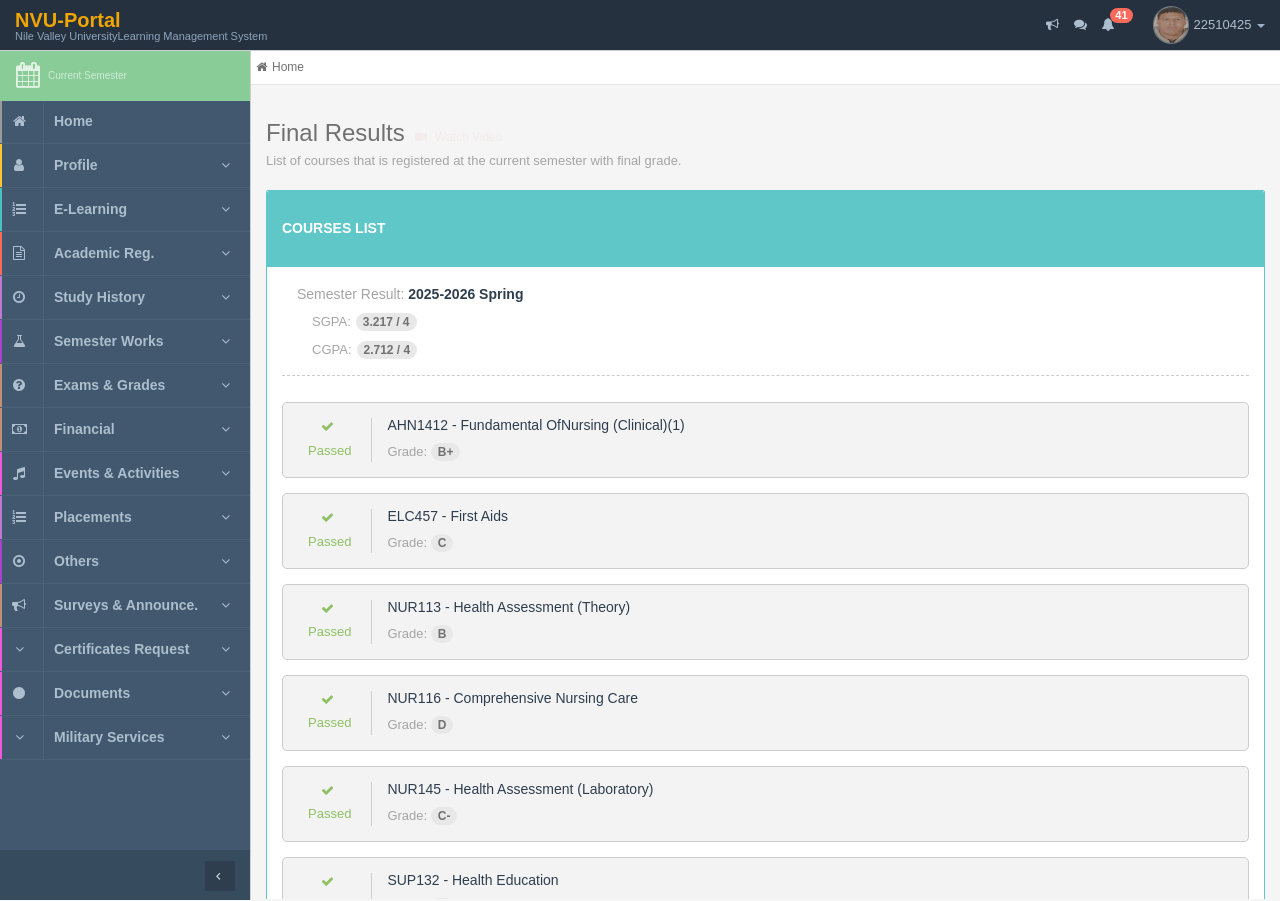
==== commit a33cc7a9: "changes" ====
--- a/General Result - Nile Valley University.htm
+++ b/General Result - Nile Valley University.htm
@@ -3,7 +3,8 @@
 <html lang="en" class="app js no-touch no-android chrome no-firefox no-iemobile no-ie no-ie10 no-ios" style="min-width: unset;"><head><meta http-equiv="Content-Type" content="text/html; charset=UTF-8">
     
     <meta name="viewport" content="width=device-width, initial-scale=1.0">
-    <title>General Result - Nile Valley University</title>
+	<link rel="stylesheet" href="font-awesome-master/css/font-awesome.min.css">
+   <title>General Result - Nile Valley University</title>
     <link href="./General Result - Nile Valley University_files/app.v2.css" rel="stylesheet">
 
     <link href="./General Result - Nile Valley University_files/mdtimepicker.css" rel="stylesheet">
@@ -22,27 +23,7 @@
     <link href="./General Result - Nile Valley University_files/introjs.css" rel="stylesheet">
 
 
-    <script src="./General Result - Nile Valley University_files/jquery-1.10.2.min.js.download"></script>
-    <script src="./General Result - Nile Valley University_files/moment.min.js.download"></script>
-    <script src="./General Result - Nile Valley University_files/app.v2.js.download"></script>
-
-    <script src="./General Result - Nile Valley University_files/jquery-ui.js.download"></script>
-
-    <script src="./General Result - Nile Valley University_files/jquery.slim.js.download"></script>
-
-    <script src="./General Result - Nile Valley University_files/app.js.download"></script>
-
-    <script src="./General Result - Nile Valley University_files/highcharts.js.download"></script>
-
-    <script src="./General Result - Nile Valley University_files/highcharts-3d.js.download"></script>
-
-    <script src="./General Result - Nile Valley University_files/ckeditor.js.download"></script><style>.cke{visibility:hidden;}</style>
-
-    <script src="./General Result - Nile Valley University_files/jquery.js.download"></script>
-
-    <script src="./General Result - Nile Valley University_files/PreventXSS.js.download"></script>
-    <script src="./General Result - Nile Valley University_files/jquery.signalR-2.4.1.min.js.download"></script>
-    <script src="./General Result - Nile Valley University_files/hubs" type="text/javascript"></script>
+   
     <link href="./General Result - Nile Valley University_files/cropper.css" rel="stylesheet">
     <link href="./General Result - Nile Valley University_files/docs.css" rel="stylesheet">
 
@@ -725,6 +706,7 @@
 }
 </style><link rel="stylesheet" type="text/css" href="./General Result - Nile Valley University_files/scayt.css"><link rel="stylesheet" type="text/css" href="./General Result - Nile Valley University_files/dialog.css"><link rel="stylesheet" type="text/css" href="./General Result - Nile Valley University_files/tableselection.css"><link rel="stylesheet" type="text/css" href="./General Result - Nile Valley University_files/wsc.css"><script type="text/javascript" src="./General Result - Nile Valley University_files/en(1).js.download"></script><script type="text/javascript" src="./General Result - Nile Valley University_files/en(2).js.download"></script><link rel="stylesheet" type="text/css" href="./General Result - Nile Valley University_files/copyformatting.css"><link rel="stylesheet" type="text/css" href="./General Result - Nile Valley University_files/dialog(1).css"><script type="text/javascript" src="./General Result - Nile Valley University_files/eq_config.js.download"></script><script type="text/javascript" src="./General Result - Nile Valley University_files/eq_editor-lite-17.js.download"></script><link rel="stylesheet" type="text/css" href="./General Result - Nile Valley University_files/equation-embed.css"></head>
 <body style="min-width: unset; overflow: auto;">
+ 
     <div class="announcement-lock hide">
 
     </div>
@@ -762,7 +744,7 @@
                 <li class="dropdown">
                     <a class="dropdown-toggle c-p" data-toggle="dropdown">
                         <span class="thumb-sm avatar pull-left">
-                            <img id="user_img" class="thum-img" data-gender="M">
+							<img id="user_img" class="thum-img" data-gender="M" src="General Result - Nile Valley University_files/2251042597628ada683e49b6b3aac460b66ccf59.jpg">
                         </span>
                         <span id="username">
 22510425
@@ -1258,8 +1240,10 @@
                             <!-- / nav -->
                         </section>
                         <footer class="footer lt hidden-xs b-t b-dark pos-abt">
-                            <a href="https://lms.nv.edu.eg/FinalResult/Results#nav" data-toggle="class:nav-xs" id="btn-close-aside" style="min-width: 30px;" class="pull-right btn btn-sm btn-dark btn-icon"><i class="fa fa-angle-left text"></i><i class="fa fa-angle-right text-active"></i></a>
-                        </footer>
+    <a href="#nav" data-toggle="class:nav-xs" id="btn-close-aside" style="min-width: 30px;" class="pull-right btn btn-sm btn-dark btn-icon" onclick="event.preventDefault();">
+        <i class="fa fa-angle-left text"></i><i class="fa fa-angle-right text-active"></i>
+    </a>
+</footer>
                     </section>
                 </aside>
                 <!-- /.aside -->
@@ -1312,10 +1296,10 @@
                     </div>
                     <div class="m-l-lg">
                         <div class="text-muted m-t-sm">
-                            SGPA:<span class="badge bg-light m-l-xs sgpa">1.217 / 4</span><span class="m-l sgpa-grade"></span>
+                            SGPA:<span class="badge bg-light m-l-xs sgpa">3.217 / 4</span><span class="m-l sgpa-grade"></span>
                         </div>
                         <div class="text-muted m-t-sm">
-                            CGPA:<span class="badge bg-light m-l-xs cgpa">0.712 / 4</span><span class="m-l sgpa-grade"></span>
+                            CGPA:<span class="badge bg-light m-l-xs cgpa">2.712 / 4</span><span class="m-l sgpa-grade"></span>
                         </div>
                     </div>
                     <div class="line line-dashed m-t"></div>
@@ -1332,25 +1316,25 @@
             </div>
         </div>
     </article><article class="media course-item" style="display: block;">
-        <div class="pull-left text-center padder-sm status" style="color: rgb(251, 107, 91);">
-            <div class="grade-icon"><i class="fa fa-times"></i></div>
-            <div class="m-t-xs grade-status">Failed</div>
+        <div class="pull-left text-center padder-sm status" style="color: rgb(142, 193, 101);">
+            <div class="grade-icon"><i class="fa fa-check"></i></div>
+            <div class="m-t-xs grade-status">Passed</div>
         </div>
         <div class="media-body padder b-l">
             <div class="h5 text-dark m-b-sm course-name">ELC457 - First Aids</div>
             <div class="text-muted">
-                <span class="text-muted">Grade: <span class="badge bg-light grade1">F</span><span class="m-l grade2"></span></span>
+                <span class="text-muted">Grade: <span class="badge bg-light grade1">C</span><span class="m-l grade2"></span></span>
             </div>
         </div>
     </article><article class="media course-item" style="display: block;">
-        <div class="pull-left text-center padder-sm status" style="color: rgb(251, 107, 91);">
-            <div class="grade-icon"><i class="fa fa-times"></i></div>
-            <div class="m-t-xs grade-status">Failed</div>
+        <div class="pull-left text-center padder-sm status" style="color: rgb(142, 193, 101);">
+            <div class="grade-icon"><i class="fa fa-check"></i></div>
+            <div class="m-t-xs grade-status">Passed</div>
         </div>
         <div class="media-body padder b-l">
             <div class="h5 text-dark m-b-sm course-name">NUR113 - Health Assessment (Theory)</div>
             <div class="text-muted">
-                <span class="text-muted">Grade: <span class="badge bg-light grade1">F</span><span class="m-l grade2"></span></span>
+                <span class="text-muted">Grade: <span class="badge bg-light grade1">B</span><span class="m-l grade2"></span></span>
             </div>
         </div>
     </article><article class="media course-item" style="display: block;">
@@ -1387,14 +1371,14 @@
             </div>
         </div>
     </article><article class="media course-item" style="display: block;">
-        <div class="pull-left text-center padder-sm status" style="color: rgb(251, 107, 91);">
-            <div class="grade-icon"><i class="fa fa-times"></i></div>
-            <div class="m-t-xs grade-status">Failed</div>
+        <div class="pull-left text-center padder-sm status" style="color: rgb(142, 193, 101);">
+            <div class="grade-icon"><i class="fa fa-check"></i></div>
+            <div class="m-t-xs grade-status">Passed</div>
         </div>
         <div class="media-body padder b-l">
             <div class="h5 text-dark m-b-sm course-name">SUP133 - Introduction to Information Technology</div>
             <div class="text-muted">
-                <span class="text-muted">Grade: <span class="badge bg-light grade1">F</span><span class="m-l grade2"></span></span>
+                <span class="text-muted">Grade: <span class="badge bg-light grade1">B</span><span class="m-l grade2"></span></span>
             </div>
         </div>
     </article></div>
@@ -1422,104 +1406,7 @@
     </article>
 </section>
 
-<script>
-    $(function () {
-        // check questionaires finish
-        $.ajax({
-            type: "POST",
-            url: "/Questionnaire/CheckIfQuestionnaireIsFinish",
-            data: null,
-            contentType: "application/json; charset=utf-8",
-            dataType: "json",
-            success: function (response) {
-                if (response == -1) {
-                    SessionDied();
-                }
-                else {
-                    var subjectslist = response;
-                    if (subjectslist.length == 0) {
-                        t = setInterval(function () {
-                            $('#vides-alert').animate({ "color": '#ef6969' }, 500).animate({ "color": 'transparent' }, 500);
-                        }, 500);
-                        $.ajax({
-                            type: "POST",
-                            url: "/FinalResult/StudentResult",
-                            data: null,
-                            contentType: "application/json; charset=utf-8",
-                            dataType: "json",
-                            success: function (response) {
-                                var coursesObj = response;
-                                if (coursesObj.length == 0) {
-                                    $('#course-container').html("No courses registered at this semester.");
-                                }
-                                else {
-                                    if (coursesObj[0]["Code"] == "-1") {
-                                        $('#course-container').html('<div class="text-center padder-v-lg m-t-xl">' +
-                                            '<i class="fa fa-ban fa-4x text-danger"></i>' +
-                                            '<p class="block m-t-sm m-b-md">Your result is blocked becuase of the following reasons.</p>' +
-                                            '<p class="block m-t-sm m-b-md">' + coursesObj[0]["Name"] + '</p>' +
-                                            '</div>');
-                                        $('.semester').closest('.form-group').remove();
-                                    }
-                                    else {
-                                        $('#course-container').empty();
-                                        for (var i = 0; i < coursesObj.length; i++) {
-                                            var courseitem = $('.course-item:last').clone(true).show();
-                                            $('.course-name', courseitem).text(coursesObj[i]["Code"] + " - " + coursesObj[i]["Name"]);
-                                            $('.grade1', courseitem).text(coursesObj[i]["Grade"]);
-                                            //$('.grade2', courseitem).text(coursesObj[i]["Grade2"]);
-                                            $('.status', courseitem).css("color", coursesObj[i]["BgColor"]);
-                                            if (coursesObj[i]["Grade"] == "F" || coursesObj[i]["Grade"] == "FAIL") {
-                                                $('.grade-icon', courseitem).html('<i class="fa fa-times"></i>');
-                                                $('.grade-status', courseitem).text('Failed');
-                                            }
-                                            else if (coursesObj[i]["Grade"] == "W") {
-                                                $('.grade-icon', courseitem).html('<i class="fa fa-reply"></i>');
-                                                $('.grade-status', courseitem).text('Withdrawed');
-                                            }
-                                            else if (coursesObj[i]["Grade"] == "I") {
-                                                $('.grade-icon', courseitem).html('<i class="fa fa-clock-o"></i>');
-                                                $('.grade-status', courseitem).text('Postponed');
-                                            }
-                                            else {
-                                                $('.grade-icon', courseitem).html('<i class="fa fa-check"></i>');
-                                                $('.grade-status', courseitem).text('Passed');
-                                            }
-                                            courseitem.appendTo($('#course-container'));
-                                        }
-                                        $('.semester').text(coursesObj[0]["Semester"]);
-                                        $('.sgpa').html(coursesObj[0]["SGPA"] + " / 4");
-                                        $('.cgpa').html(coursesObj[0]["CGPA"] + " / 4");
-                                        //$('.sgpa-grade').html(coursesObj[0]["SGPAGrade"]);
-                                        //$('.cgpa-grade').html(coursesObj[0]["CGPAGrade"]);
-                                    }
-                                }
-                                $(".loader").hide();
-                                $(".page-contect").fadeIn(1000);
-                            },
-                            error: function (request, status, error) {
-                                ShowResultPopup("results-error", "Unknown error, Can't preform this operation, Please call technical support.");
-                            }
-                        });
-                    }
-                    else {
-                        $('#user-control>section').html('<div class="text-center message m-t-lg"><i class="fa fa-ban fa-5x text-danger"></i><strong class="m-t-xs block">Sorry, you can not see page contect because you have not complete the following questionnaires.<p class="text-danger">You must complete all questionnaires in order to see page content.</p></strong><strong><a class="link m-t" href="/Questionnaire/Questionnaire">Click here to Perform The Questionnaires</a></strong></div>');
-                        $item = '<div class="row"><div class="col-sm-12"><div class="well m-t-lg m-l-xl m-r-xl"><ul>';
-                        for (var i = 0; i < subjectslist.length; i++) {
-                            $item += '<li><strong>' + subjectslist[i]["Name"] + '</strong></li>';
-                        }
-                        $item += '</ul></div></div></div>';
-                        $('#user-control>section').append($item).fadeIn(1000);
-                    }
-                }
-
-            },
-            error: function (request, status, error) {
-                alert("Unknown Error Occured !");
-            }
-        });
-    });
-</script>
+
 
                     </section>
                 </section>
@@ -1705,17 +1592,30 @@
             </div>
         </div>
 
+				<script>
+		$(document).ready(function () {
+			// تفعيل القوائم المنسدلة (Dropdown)
+			$('.side-menu li > a').on('click', function (e) {
+				var $parent = $(this).parent();
+				if ($parent.find('ul.nav.lt').length > 0) {
+					e.preventDefault();
+					// قفل الباقي وفتح اللي إنت دوست عليه فقط
+					$('.side-menu li').not($parent).removeClass('active');
+					$('.side-menu li').not($parent).find('ul.nav.lt').slideUp(200);
+					
+					$parent.toggleClass('active');
+					$parent.find('ul.nav.lt').slideToggle(200);
+				}
+			});
+
+			// تفعيل زرار القائمة الجانبية (الأيقونة اللي فوق)
+			$('[data-toggle="class:nav-off-screen"]').on('click', function(e) {
+				e.preventDefault();
+				$('#nav').toggleClass('nav-off-screen');
+			});
+		});
+		</script>
         
-        <script src="./General Result - Nile Valley University_files/jquery.nestable.js.download"></script>
-
-        <script src="./General Result - Nile Valley University_files/jquery.easy-pie-chart.js.download"></script>
-
-        <script src="./General Result - Nile Valley University_files/fuelux.js.download"></script>
-
-        <script src="./General Result - Nile Valley University_files/intro.min.js.download"></script>
-
-        
-        <script src="./General Result - Nile Valley University_files/moment.min.js.download"></script>
         <script async="">
            
             $(document).on('click',".skipLink",function()
